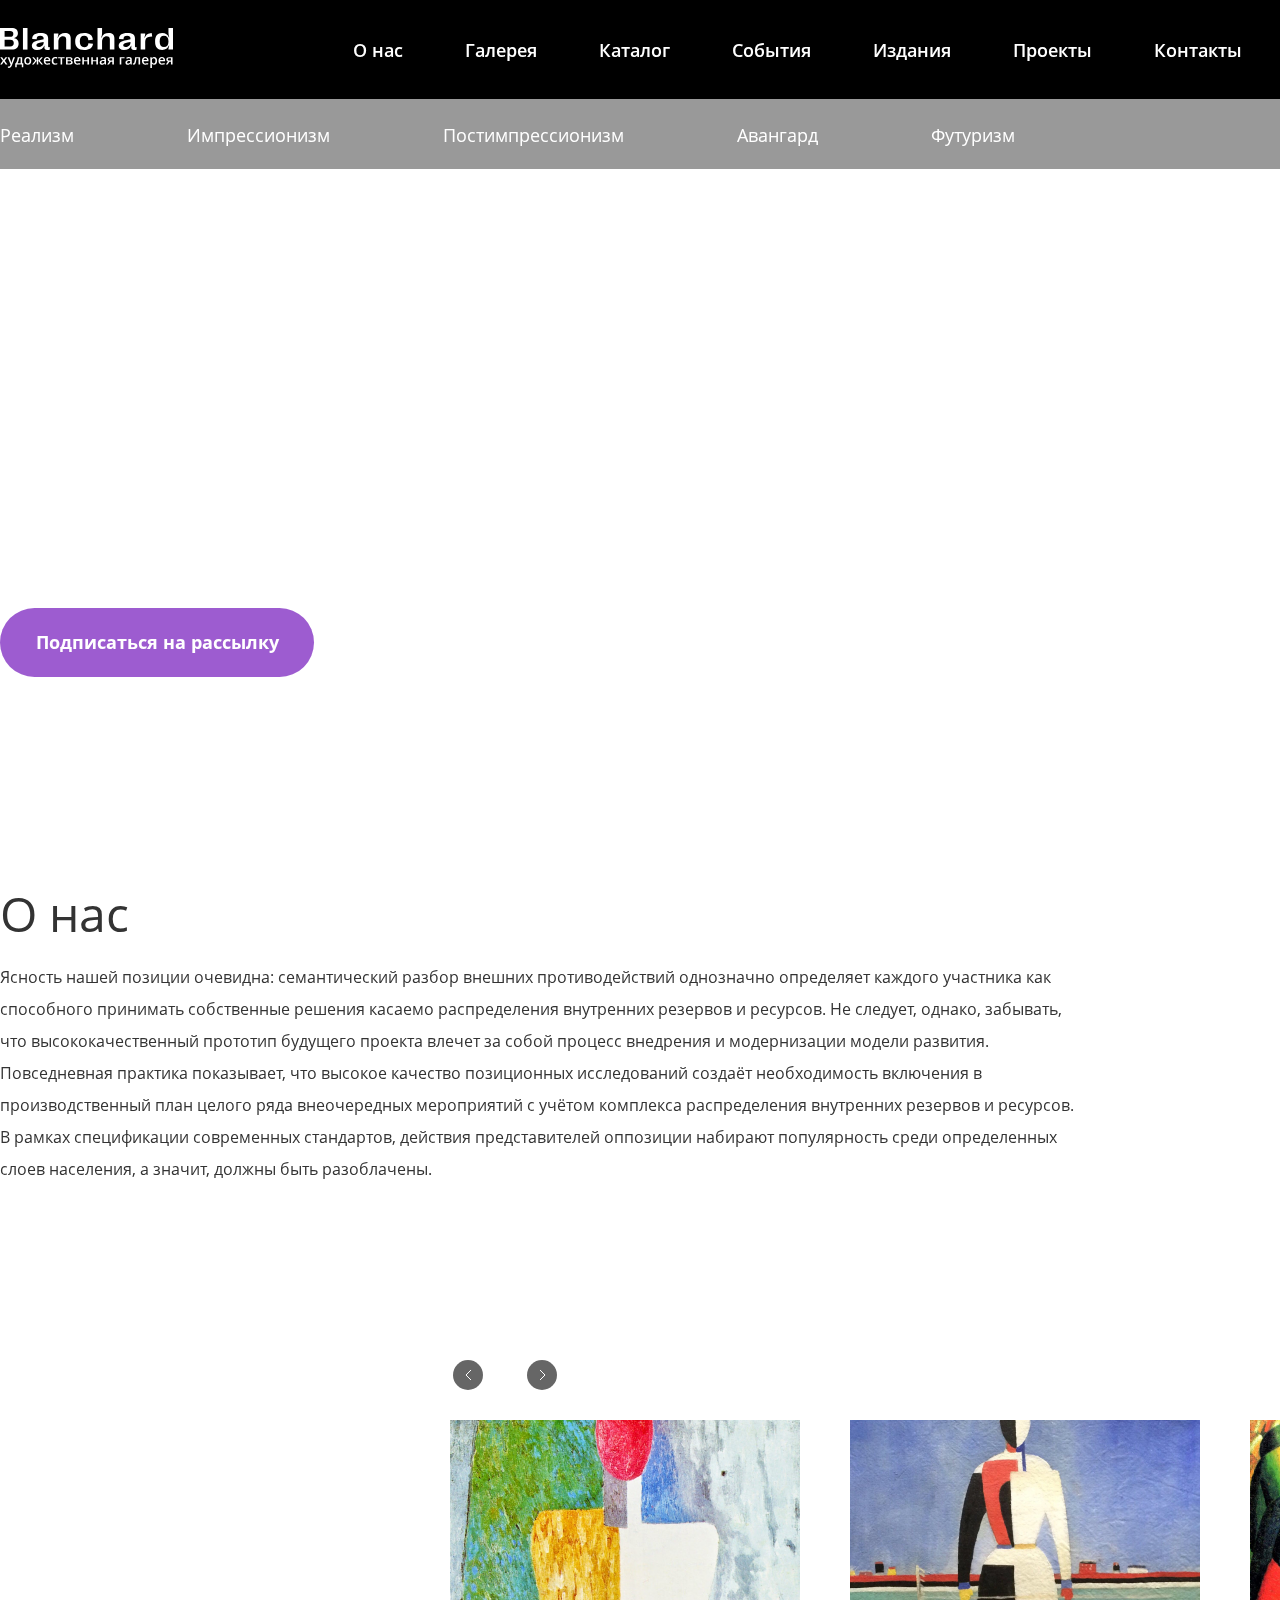
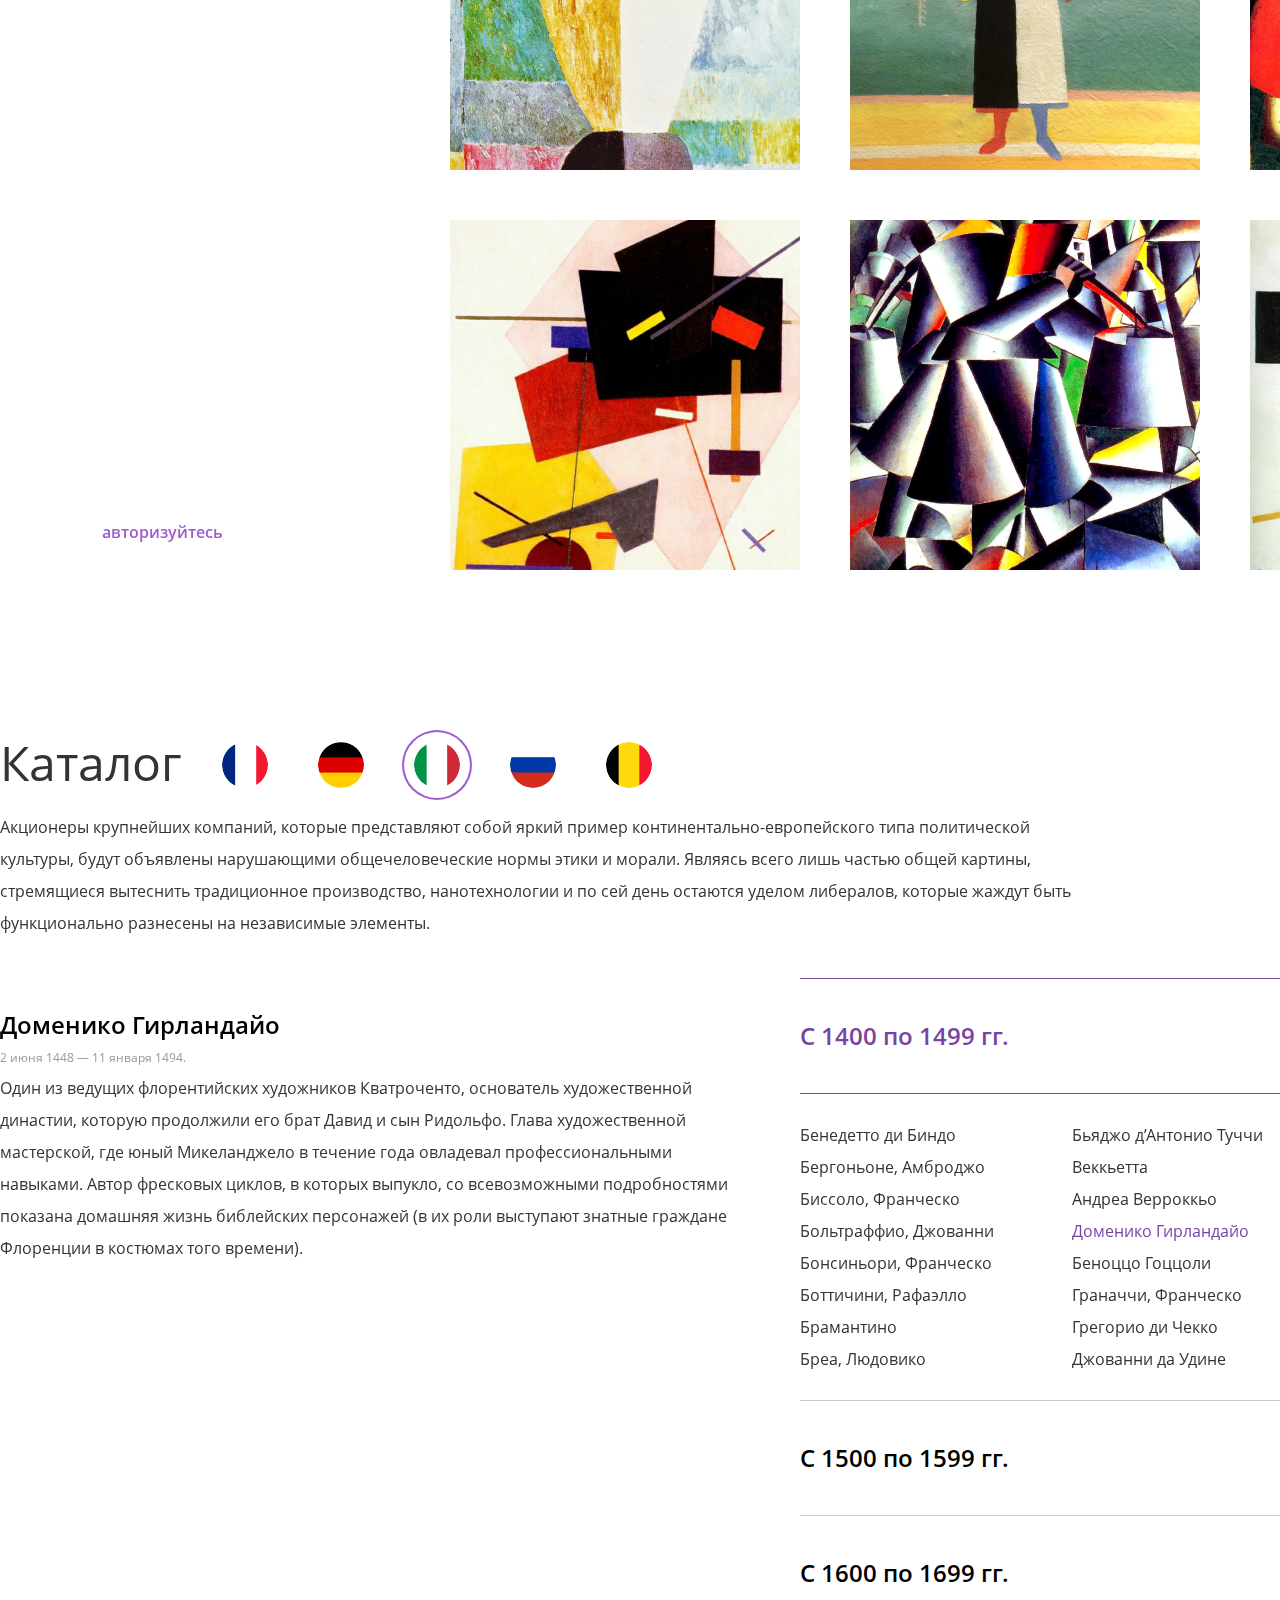
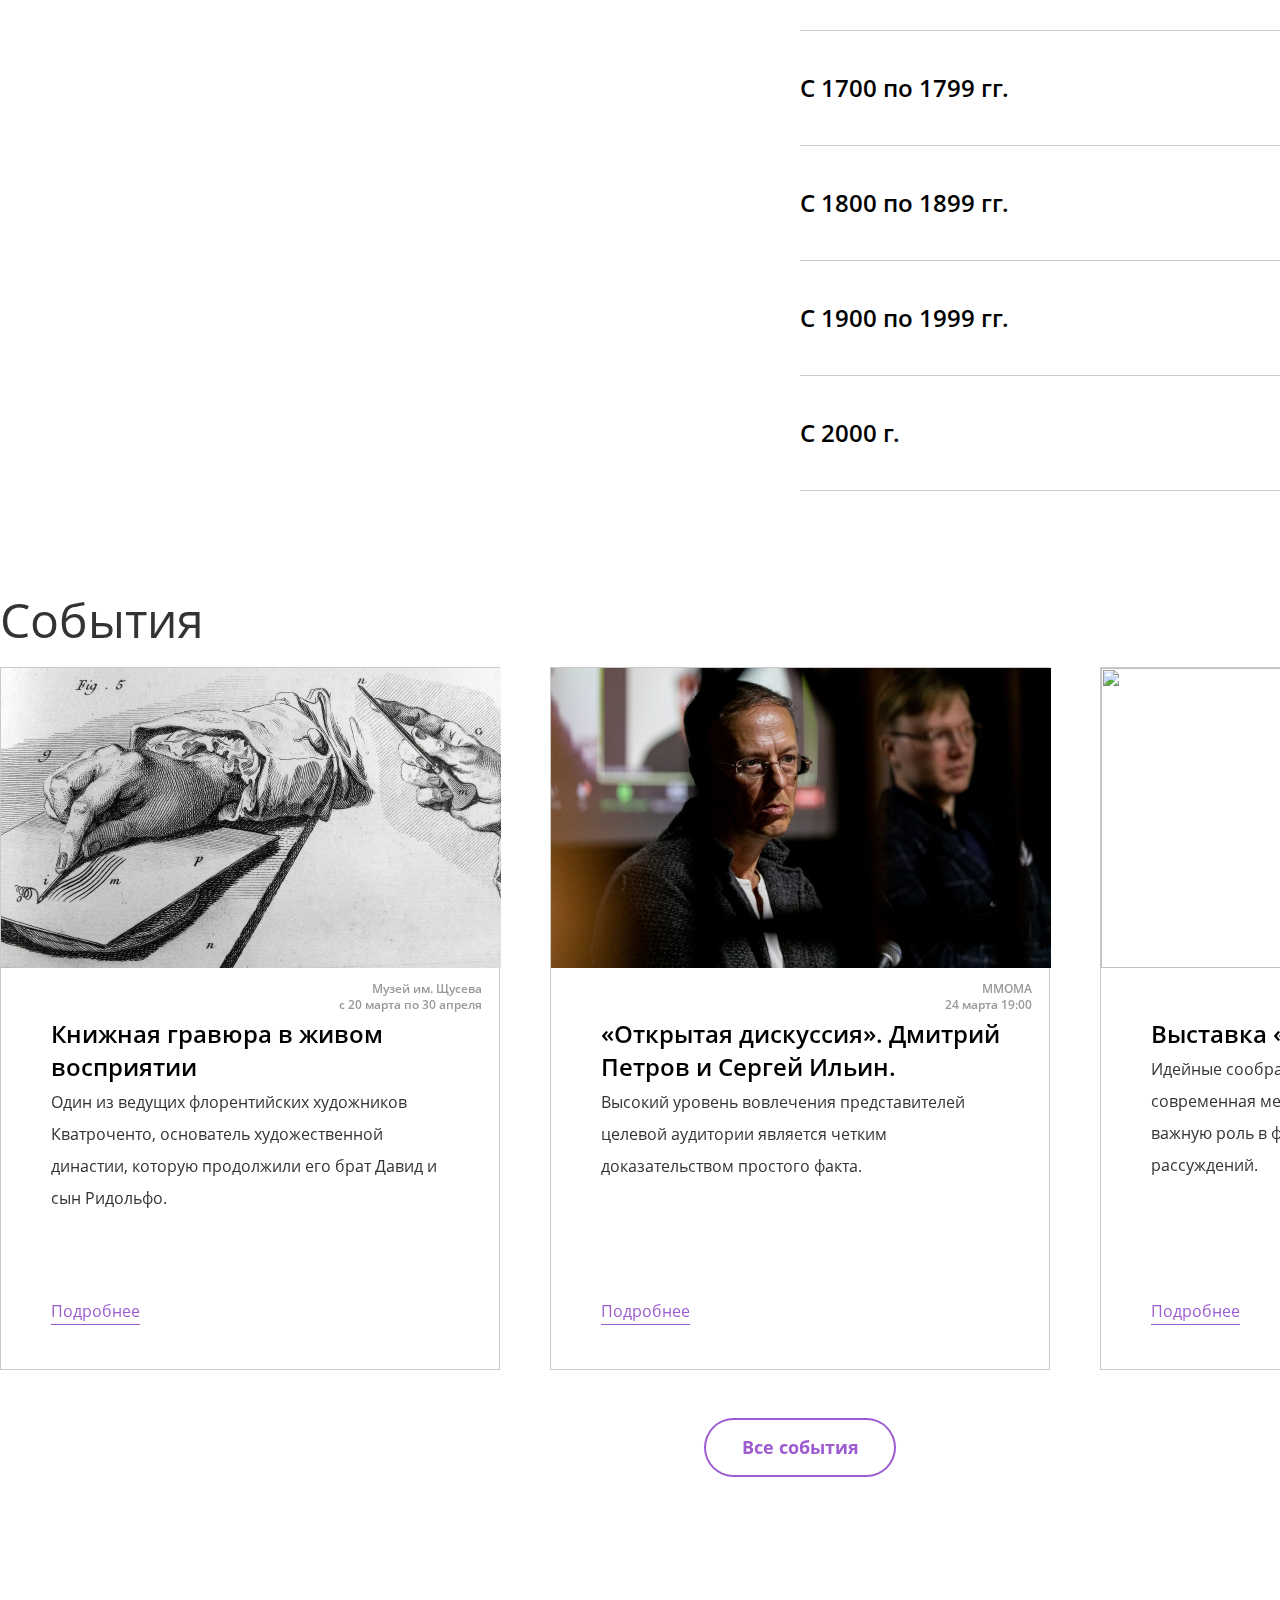
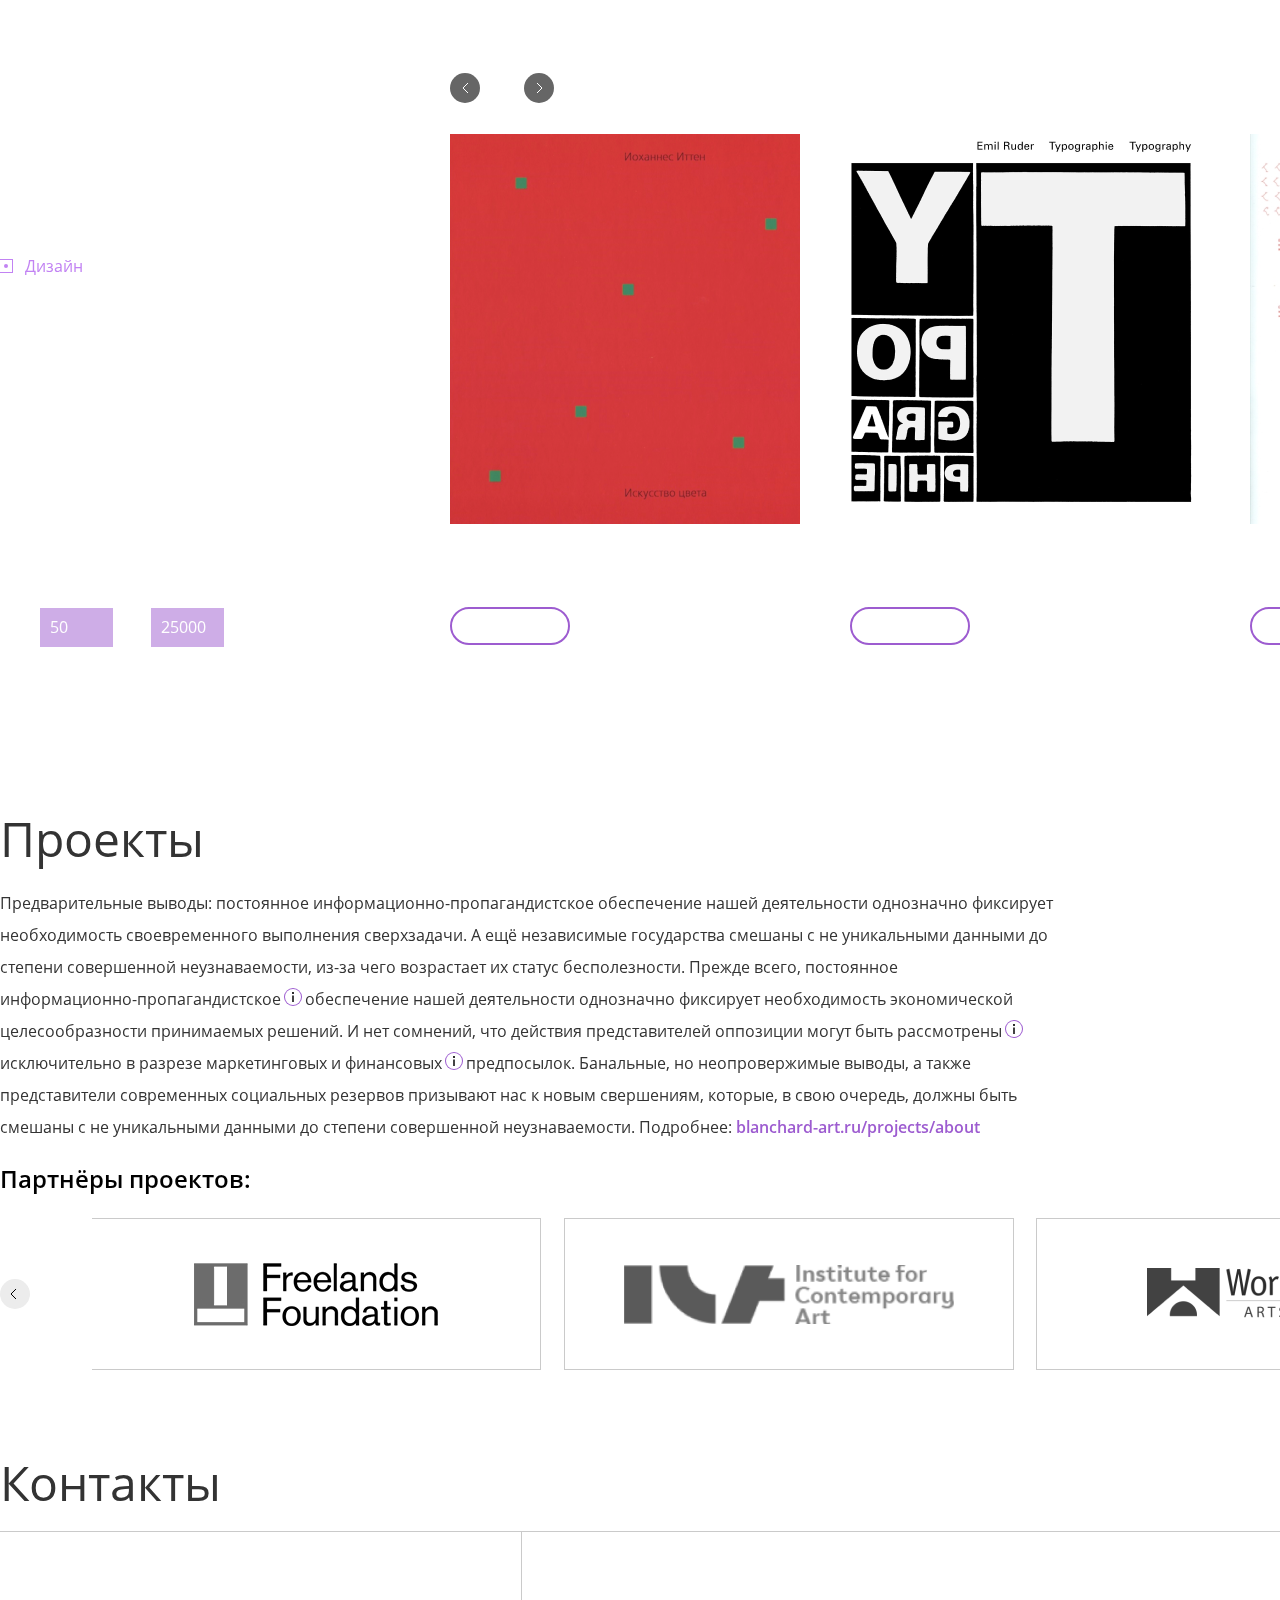
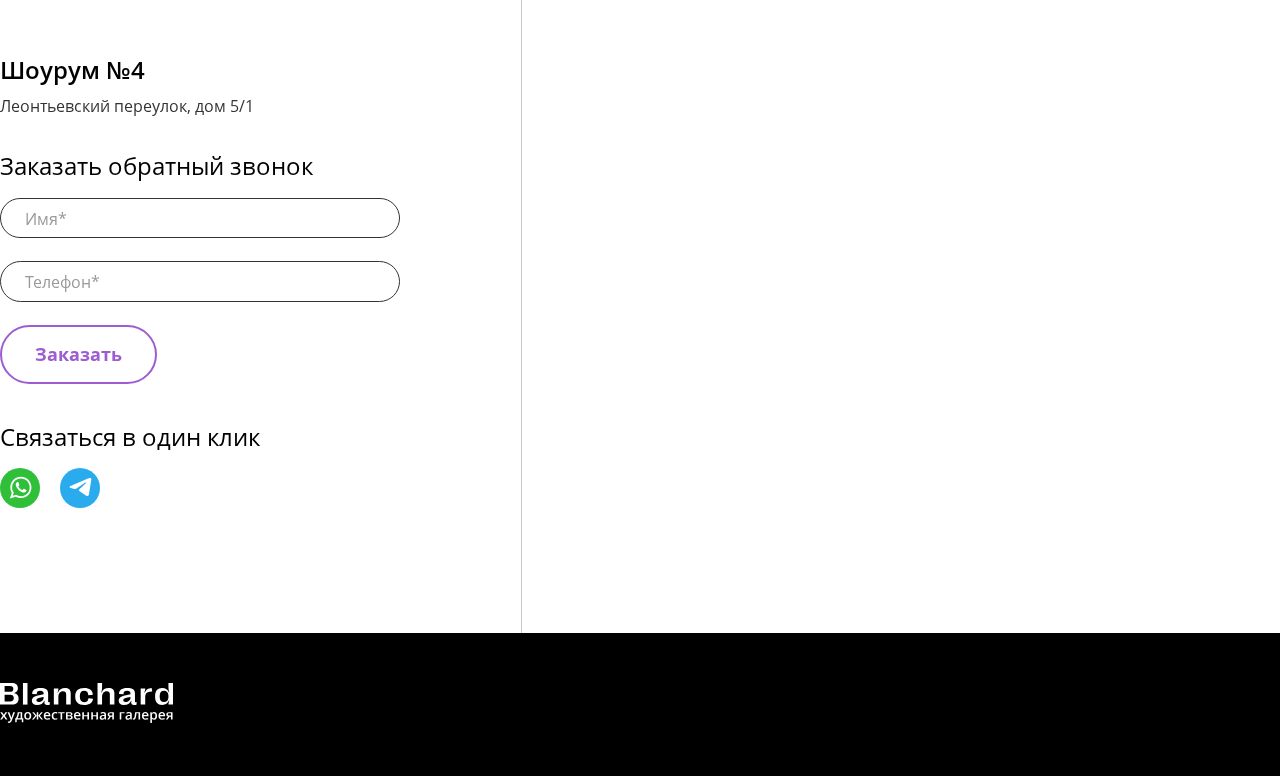
==== Курсовая/index.html @ 6df01cef "fixed bugs" ====
<!DOCTYPE html>
<html lang="ru">
<head>
  <meta charset="UTF-8">
  <meta name="viewport" content="width=device-width, initial-scale=1.0">
  <title>Blanchard</title>
  <link rel="stylesheet" type="text/css" href="css/simptip.css" />
  <link rel="stylesheet" href="css/normalize.css">
  <link rel="stylesheet" href="css/style.css">
  <link rel="stylesheet" href="css/swiper/choices.min.css">
  <link rel="stylesheet" href="css/swiper/swiper-bundle.css">
  <link rel="stylesheet" href="css/swiper/swiper-bundle.min.css">
  <link rel="stylesheet" href="css/jquery/jquery-ui.css">
  <link rel="stylesheet" href="css/simplebar/simplebar.css"/>
</head>
<body>
  <header class="header">
    <div class="header__top-header top-header">
      <div class="container top-header__content">
        <a href="#" class="logo top-header__logo" aria-label="Логотип сайта: Blanchard">
          <img src="img/svg/logo.svg" aria-label="Логотип сайта: Blanchard" alt="логотип сайта">
        </a>
        <nav class="nav">
          <ul class="list nav__list">
            <li class="nav__item">
              <a href="#" class="nav__link">
                О нас
              </a>
            </li>
            <li class="nav__item">
              <a href="#" class="nav__link">
                Галерея
              </a>
            </li>
            <li class="nav__item">
              <a href="#" class="nav__link">
                Каталог
              </a>
            </li>
            <li class="nav__item">
              <a href="#" class="nav__link">
                События
              </a>
            </li>
            <li class="nav__item">
              <a href="#" class="nav__link">
                Издания
              </a>
            </li>
            <li class="nav__item">
              <a href="#" class="nav__link">
                Проекты
              </a>
            </li>
            <li class="nav__item">
              <a href="#" class="nav__link">
                Контакты
              </a>
            </li>
          </ul>
        </nav>
        <a href="#" class="top-header__log-in">
          Войти
        </a>
      </div>
    </div> 
    <div class="header__bottom-header bottom-header">
      <div class="container bottom-header__content">
        <ul class="list bottom-header__list" aria-label="Выпадающие списки">
          <li class="bottom-header__item">
            <button class="bottom-header__btn" aria-label="Кнпка - открыть выпадающий список">Реализм</button>
            <ul class="list select-list" data-simplebar aria-label="Выпадающий список">
              <li class="select-list__item">
                <a class="select-list__link" href="#">Верроккьо</a>
              </li>
              <li class="select-list__item">
                <a class="select-list__link" href="#">Леонардо</a>
              </li>
              <li class="select-list__item">
                <a class="select-list__link" href="#"> Фридрих</a>
              </li>
              <li class="select-list__item">
                <a class="select-list__link" href="#">Тинторетто</a>
              </li>
            </ul>
          </li>
          <li class="bottom-header__item">
            <button class="bottom-header__btn" aria-label="Кнпка - открыть выпадающий список">Импрессионизм</button>
            <ul class="list select-list" data-simplebar aria-label="Выпадающий список">
              <li class="select-list__item">
                <a class="select-list__link" href="#">Ренуар</a>
              </li>
              <li class="select-list__item">
                <a class="select-list__link" href="#">Мане</a>
              </li>
              <li class="select-list__item">
                <a class="select-list__link" href="#">Сислей</a>
              </li>
              <li class="select-list__item">
                <a class="select-list__link" href="#">Моне</a>
              </li>
            </ul>
          </li>
          <li class="bottom-header__item">
            <button class="bottom-header__btn" aria-label="Кнпка - открыть выпадающий список">Постимпрессионизм</button>
            <ul class="list select-list" data-simplebar aria-label="Выпадающий список">
              <li class="select-list__item">
                <a class="select-list__link" href="#">Сёра</a>
              </li>
              <li class="select-list__item">
                <a class="select-list__link" href="#">Гоген</a>
              </li>
              <li class="select-list__item">
                <a class="select-list__link" href="#">Сезанн</a>
              </li>
              <li class="select-list__item">
                <a class="select-list__link" href="#">Ван Гог</a>
              </li>
            </ul>
          </li>
          <li class="bottom-header__item">
            <button class="bottom-header__btn" aria-label="Кнпка - открыть выпадающий список">Авангард</button>
            <ul class="list select-list" data-simplebar aria-label="Выпадающий список">
              <li class="select-list__item">
                <a class="select-list__link" href="#">Пикассо</a>
              </li>
              <li class="select-list__item">
                <a class="select-list__link" href="#">Малевич</a>
              </li>
              <li class="select-list__item">
                <a class="select-list__link" href="#">Маринетти</a>
              </li>
              <li class="select-list__item">
                <a class="select-list__link" href="#">Кандинский</a>
              </li>
            </ul>
          </li>
          <li class="bottom-header__item">
            <button class="bottom-header__btn" aria-label="Кнпка - открыть выпадающий список">Футуризм</button>
            <ul class="list select-list" data-simplebar aria-label="Выпадающий список">
              <li class="select-list__item">
                <a class="select-list__link" href="#">Балла</a>
              </li>
              <li class="select-list__item">
                <a class="select-list__link" href="#">Северини</a>
              </li>
              <li class="select-list__item">
                <a class="select-list__link" href="#">Прателла</a>
              </li>
              <li class="select-list__item">
                <a class="select-list__link" href="#">Карра</a>
              </li>
            </ul>
          </li>
        </ul>
        <form class="bottom-header__search search" action="https://jsonplaceholder.typicode.com/posts" id="search" method="POST" >
          <button class="search__btn" type="submit" aria-label="Кнопка найти"></button>
          <input class="search__input" type="search" name="search" placeholder="Поиск по сайту">
        </form>
      </div>
    </div>
  </header>
  <main>
    <section class="hero-block">
      <div class="container">
        <div class="hero-block__content">
          <div class="hero-block__container">
            <h2 class="hero-block__header">Прикоснитесь к прекрасному</h2>
            <p class="text hero-block__text">Мы вынуждены отталкиваться от того, что реализация намеченных плановых заданий создаёт предпосылки для новых предложений.</p>
          </div>
            <a href="#" class="hero-block__btn">Подписаться на рассылку</a>
        </div>
      </div>
      <div class="swiper-container swiper-container__arts">
        <!-- Additional required wrapper -->
        <div class="swiper-wrapper">
          <!-- Slides -->
            <div class="swiper-slide">
              <div class="first-swiper-slide-container"></div>
            </div>
            <div class="swiper-slide">
              <div class="second-swiper-slide-container"></div>
            </div>
            <div class="swiper-slide">
              <div class="therd-swiper-slide-container"></div>
            </div>
        </div>
      </div>
    </section>
    <section class="about-us">
      <div class="container">
        <div class="about-us__text-box">
          <h2 class="section-header about-us__header">
            О нас
          </h2>
          <p class="text about-us__text">
            Ясность нашей позиции очевидна: семантический разбор внешних противодействий однозначно определяет каждого участника как способного принимать собственные решения касаемо распределения внутренних резервов и ресурсов. Не следует, однако, забывать, что высококачественный прототип будущего проекта влечет за собой процесс внедрения и модернизации модели развития. Повседневная практика показывает, что высокое качество позиционных исследований создаёт необходимость включения в производственный план целого ряда внеочередных мероприятий с учётом комплекса распределения внутренних резервов и ресурсов. В рамках спецификации современных стандартов, действия представителей оппозиции набирают популярность среди определенных слоев населения, а значит, должны быть разоблачены.
          </p>
        </div>
      </div>
    </section>
    <section class="gallery">
      <div class="container">
        <div class="gallery__content">
          <div class="gallery__filter-and-text-bottom">
            <h2 class="gallery__header section-header">
              <a id="gallery"></a>
              Галерея
            </h2>
            <div class="gallery__filter filter">
              <h3 class="filter__header">
                Фильтр:
              </h3>
              <select name="select" class="filter__select">
                <option value="Живопись" selected></option>
                <option value="Рисунок"></option>
                <option value="Скульптура"></option>
              </select>
            </div>
            <p class="text gallery__down-text">
              Вам предоставляется 10 бесплатных скачиваний. Для увеличения количества скачиваний 
              <span>
                <a class="gallery__down-text-link" href="#">
                  авторизуйтесь
                </a>
              </span>
              , либо воспользуйтесь лицензией. 
            </p>
          </div>
          <div class="gallery__swiper-container">
            <div class="gallery__swiper-pagination nav-and-pagination">
              <div class="swiper-button-prev"></div>
              <div class="nav-and-pagination__pagination">
                <span class="nav-and-pagination__pagination-current"></span>
                <span>/</span>
                <span class="nav-and-pagination__pagination-total"></span>
              </div>
              <div class="swiper-button-next"></div>
            </div>
            <div class="swiper-container gallery__swiper">
              <div class="gallery__pagination"></div>
              <div class="swiper-wrapper">
                <div class="swiper-slide">
                  <ul class="list gallery__list">
                    <li class="gallery__item">
                      <span class="gallery__item--active">
                        <span class="gallery__item--hover"></span>
                      </span>
                      <img class="gallery__image" tabindex="0" src="img/png/Rectangle-70.png" alt="Картина">
                    </li>
                    <li class="gallery__item">
                      <span class="gallery__item--active">
                        <span class="gallery__item--hover"></span>
                      </span>
                      <img class="gallery__image" tabindex="0" src="img/png/Rectangle-69.png" alt="Картина">
                    </li>
                    <li class="gallery__item">
                      <span class="gallery__item--active">
                        <span class="gallery__item--hover"></span>
                      </span>
                      <img class="gallery__image" tabindex="0" src="img/png/Rectangle-68.png" alt="Картина">
                    </li>
                    <li class="gallery__item">
                      <span class="gallery__item--active">
                        <span class="gallery__item--hover"></span>
                      </span>
                      <img class="gallery__image" tabindex="0" src="img/png/Rectangle-72.png" alt="Картина">
                    </li>
                    <li class="gallery__item">
                      <span class="gallery__item--active">
                        <span class="gallery__item--hover"></span>
                      </span>
                      <img class="gallery__image" tabindex="0" src="img/png/Rectangle-73.png" alt="Картина">
                    </li>
                    <li class="gallery__item">
                      <span class="gallery__item--active">
                        <span class="gallery__item--hover"></span>
                      </span>
                      <img class="gallery__image" tabindex="0" src="img/png/Rectangle-71.png" alt="Картина">
                    </li>
                  </ul>
                </div>
                <div class="swiper-slide">
                  <ul class="list gallery__list">
                    <li class="gallery__item">
                      <span class="gallery__item--active">
                        <span class="gallery__item--hover"></span>
                      </span>
                      <img class="gallery__image" tabindex="0" src="img/png/Rectangle-1.png" alt="Картина">
                    </li>
                    <li class="gallery__item">
                      <span class="gallery__item--active">
                        <span class="gallery__item--hover"></span>
                      </span>
                      <img class="gallery__image" tabindex="0" src="img/png/Rectangle-2.png" alt="Картина">
                    </li>
                    <li class="gallery__item">
                      <span class="gallery__item--active">
                        <span class="gallery__item--hover"></span>
                      </span>
                      <img class="gallery__image" tabindex="0" src="img/png/Rectangle-3.png" alt="Картина">
                    </li>
                    <li class="gallery__item">
                      <span class="gallery__item--active">
                        <span class="gallery__item--hover"></span>
                      </span>
                      <img class="gallery__image" tabindex="0" src="img/png/Rectangle-4.png" alt="Картина">
                    </li>
                    <li class="gallery__item">
                      <span class="gallery__item--active">
                        <span class="gallery__item--hover"></span>
                      </span>
                      <img class="gallery__image" tabindex="0" src="img/png/Rectangle-5.png" alt="Картина">
                    </li>
                    <li class="gallery__item">
                      <span class="gallery__item--active">
                        <span class="gallery__item--hover"></span>
                      </span>
                      <img class="gallery__image" tabindex="0" src="img/png/Rectangle-6.png" alt="Картина">
                    </li>
                  </ul>
                </div>
                <div class="swiper-slide">
                  <ul class="list gallery__list">
                    <li class="gallery__item">
                      <span class="gallery__item--active">
                        <span class="gallery__item--hover"></span>
                      </span>
                      <img class="gallery__image" tabindex="0" src="img/png/Rectangle-77.png" alt="Картина">
                    </li>
                    <li class="gallery__item">
                      <span class="gallery__item--active">
                        <span class="gallery__item--hover"></span>
                      </span>
                      <img class="gallery__image" tabindex="0" src="img/png/Rectangle-74.png" alt="Картина">
                    </li>
                    <li class="gallery__item">
                      <span class="gallery__item--active">
                        <span class="gallery__item--hover"></span>
                      </span>
                      <img class="gallery__image" tabindex="0" src="img/png/Rectangle-79.png" alt="Картина">
                    </li>
                    <li class="gallery__item">
                      <span class="gallery__item--active">
                        <span class="gallery__item--hover"></span>
                      </span>
                      <img class="gallery__image" tabindex="0" src="img/png/Rectangle-78.png" alt="Картина">
                    </li>
                    <li class="gallery__item">
                      <span class="gallery__item--active">
                        <span class="gallery__item--hover"></span>
                      </span>
                      <img class="gallery__image" tabindex="0" src="img/png/Rectangle-75.png" alt="Картина">
                    </li>
                    <li class="gallery__item">
                      <span class="gallery__item--active">
                        <span class="gallery__item--hover"></span>
                      </span>
                      <img class="gallery__image" tabindex="0" src="img/png/Rectangle-76.png" alt="Картина">
                    </li>
                  </ul>
                </div>
                <div class="swiper-slide">
                  <ul class="list gallery__list">
                    <li class="gallery__item">
                      <span class="gallery__item--active">
                        <span class="gallery__item--hover"></span>
                      </span>
                      <img class="gallery__image" tabindex="0" src="img/png/Rectangle-87.png" alt="Картина">
                    </li>
                    <li class="gallery__item">
                      <span class="gallery__item--active">
                        <span class="gallery__item--hover"></span>
                      </span>
                      <img class="gallery__image" tabindex="0" src="img/png/Rectangle 81.png" alt="Картина">
                    </li>
                    <li class="gallery__item">
                      <span class="gallery__item--active">
                        <span class="gallery__item--hover"></span>
                      </span>
                      <img class="gallery__image" tabindex="0" src="img/png/Rectangle 91.png" alt="Картина">
                    </li>
                    <li class="gallery__item">
                      <span class="gallery__item--active">
                        <span class="gallery__item--hover"></span>
                      </span>
                      <img class="gallery__image" tabindex="0" src="img/png/Rectangle 89.png" alt="Картина">
                    </li>
                    <li class="gallery__item">
                      <span class="gallery__item--active">
                        <span class="gallery__item--hover"></span>
                      </span>
                      <img class="gallery__image" tabindex="0" src="img/png/Rectangle 83.png" alt="Картина">
                    </li>
                    <li class="gallery__item">
                      <span class="gallery__item--active">
                        <span class="gallery__item--hover"></span>
                      </span>
                      <img class="gallery__image" tabindex="0" src="img/png/Rectangle 85.png" alt="Картина">
                    </li>
                  </ul>
                </div>
              </div>
            </div>
          </div>
        </div>
      </div>
    </section>
    <section class="catalog">
      <div class="container">
        <div class="catalog__head">
          <h2 class="section-header catalog__header">Каталог</h2>
            <ul class="list catalog__flags flags flags__list" aria-label="Выбор страны художников">
              <li class="flags__item">
                <button class="flags__country" aria-label="Франция" value="france"></button>
              </li>
              <li class="flags__item">
                <button class="flags__country" aria-label="Германия" value="germany"></button>
              </li>
              <li class="flags__item">
                <button class="flags__country" aria-label="Италия" value="italy" checked></button>
              </li>
              <li class="flags__item">
                <button class="flags__country" aria-label="Россия" value="russia"></button>
              </li>
              <li class="flags__item">
                <button class="flags__country" aria-label="Бельгия" value="belgium"></button>
              </li>
            </ul>
        </div>
        <p class="text catalog__text">
          Акционеры крупнейших компаний, которые представляют собой яркий пример континентально-европейского типа политической культуры, будут объявлены нарушающими общечеловеческие нормы этики и морали. Являясь всего лишь частью общей картины, стремящиеся вытеснить традиционное производство, нанотехнологии и по сей день остаются уделом либералов, которые жаждут быть функционально разнесены на независимые элементы. 
        </p>
        <div class="catalog__foot">
          <div class="catalog__about-the-artist about-the-artist">
            <img class="about-the-artist__img" src="#" alt="">
            <div class="about-the-artist__inform">
              <h3 class="about-the-artist__name">
              </h3>
              <p class="text about-the-artist__life-year">
              </p>
              <p class="text about-the-artist__text">
              </p>
              <a href="#gallery" class="to-gallary-link"></a>
            </div>
          </div>
          <div class="catalog__accordion accordion" id="accordion">
            <h3>C 1400 по 1499 гг.</h3>
            <div class="accordion__content">
              <ul class="list accordion__list" aria-label="Список художников" data-century="XV">
              </ul>
              <div class="accordion__none-box">
                <div class="accordion__none-block">
                  <span class="accordion__none-block--inside"></span>
                </div>
                <div class="accordion__none-text-box">
                  <h4 class="accordion__none-header">Здесь пока пусто</h4>
                  <p class="text accordion__none-text">
                    А в галерее вы всегда можете найти что-то интересное для себя
                  </p>
                  <a href="#gallery" class="to-gallary-link">
                    В галерею
                  </a>
                </div>
              </div>
            </div>
            <h3>C 1500 по 1599 гг.</h3>
            <div class="accordion__content">
               <ul class="list accordion__list" aria-label="Список художников" data-century="XVI">
              </ul>
              <div class="accordion__none-box">
                <div class="accordion__none-block">
                  <span class="accordion__none-block--inside"></span>
                </div>
                <div class="accordion__none-text-box">
                  <h4 class="accordion__none-header">Здесь пока пусто</h4>
                  <p class="text accordion__none-text">
                    А в галерее вы всегда можете найти что-то интересное для себя
                  </p>
                  <a href="#gallery" class="to-gallary-link">
                    В галерею
                  </a>
                </div>
              </div>
            </div>
            <h3>C 1600 по 1699 гг.</h3>
            <div class="accordion__content">
               <ul class="list accordion__list" aria-label="Список художников" data-century="XVII">
              </ul>
              <div class="accordion__none-box">
                <div class="accordion__none-block">
                  <span class="accordion__none-block--inside"></span>
                </div>
                <div class="accordion__none-text-box">
                  <h4 class="accordion__none-header">Здесь пока пусто</h4>
                  <p class="text accordion__none-text">
                    А в галерее вы всегда можете найти что-то интересное для себя
                  </p>
                  <a href="#gallery" class="to-gallary-link">
                    В галерею
                  </a>
                </div>
              </div>
            </div>
            <h3>C 1700 по 1799 гг.</h3>
            <div class="accordion__content">
               <ul class="list accordion__list" aria-label="Список художников" data-century="XVIII">
              </ul>
              <div class="accordion__none-box">
                <div class="accordion__none-block">
                  <span class="accordion__none-block--inside"></span>
                </div>
                <div class="accordion__none-text-box">
                  <h4 class="accordion__none-header">Здесь пока пусто</h4>
                  <p class="text accordion__none-text">
                    А в галерее вы всегда можете найти что-то интересное для себя
                  </p>
                  <a href="#gallery" class="to-gallary-link">
                    В галерею
                  </a>
                </div>
              </div>
            </div>
            <h3>C 1800 по 1899 гг.</h3>
            <div class="accordion__content">
               <ul class="list accordion__list" aria-label="Список художников" data-century="XVIV">
              </ul>
              <div class="accordion__none-box">
                <div class="accordion__none-block">
                  <span class="accordion__none-block--inside"></span>
                </div>
                <div class="accordion__none-text-box">
                  <h4 class="accordion__none-header">Здесь пока пусто</h4>
                  <p class="text accordion__none-text">
                    А в галерее вы всегда можете найти что-то интересное для себя
                  </p>
                  <a href="#gallery" class="to-gallary-link">
                    В галерею
                  </a>
                </div>
              </div>
            </div>
            <h3>C 1900 по 1999 гг.</h3>
            <div class="accordion__content">
               <ul class="list accordion__list" aria-label="Список художников" data-century="XX">
              </ul>
              <div class="accordion__none-box">
                <div class="accordion__none-block">
                  <span class="accordion__none-block--inside"></span>
                </div>
                <div class="accordion__none-text-box">
                  <h4 class="accordion__none-header">Здесь пока пусто</h4>
                  <p class="text accordion__none-text">
                    А в галерее вы всегда можете найти что-то интересное для себя
                  </p>
                  <a href="#gallery" class="to-gallary-link">
                    В галерею
                  </a>
                </div>
              </div>
            </div>
            <h3>C 2000 г.</h3>
            <div class="accordion__content">
               <ul class="list accordion__list" aria-label="Список художников" data-century="XXI">
              </ul>
              <div class="accordion__none-box">
                <div class="accordion__none-block">
                  <span class="accordion__none-block--inside"></span>
                </div>
                <div class="accordion__none-text-box">
                  <h4 class="accordion__none-header">Здесь пока пусто</h4>
                  <p class="text accordion__none-text">
                    А в галерее вы всегда можете найти что-то интересное для себя
                  </p>
                  <a href="#gallery" class="to-gallary-link">
                    В галерею
                  </a>
                </div>
              </div>
            </div>
          </div>
        </div>
      </div>
    </section>
    <section class="events">
      <div class="container events__content">
        <h2 class="section-header events__header">События</h2>
        <ul class="list events__list">
          <li class="events__item event-card" >
            <img class="event-card__img" src="img/png/Rectangle 101.png" alt="">
            <p class="text event-card__mini-text">
              Музей им. Щусева <br> с 20 марта по 30 апреля
            </p>
            <h3 class="event-card__header">
              Книжная гравюра в живом восприятии
            </h3>
            <p class="text event-card__text">
              Один из ведущих флорентийских художников Кватроченто, основатель художественной династии, которую продолжили его брат Давид и сын Ридольфо.
            </p>
            <a href="#" class="event-card__link">
              Подробнее
            </a>
          </li>
          <li class="events__item event-card">
            <img class="event-card__img" src="img/png/Rectangle 102.png" alt="">
            <p class="text event-card__mini-text">
              ММОМА <br> 24 марта 19:00
            </p>
            <h3 class="event-card__header">
              «Открытая дискуссия». Дмитрий Петров и Сергей Ильин.
            </h3>
            <p class="text event-card__text">
              Высокий уровень вовлечения представителей целевой аудитории является четким доказательством простого факта.
            </p>
            <a href="#" class="event-card__link">
              Подробнее
            </a>
          </li>
          <li class="events__item event-card">
            <img class="event-card__img" src="img/png/Rectangle 103.png" alt="">
            <p class="text event-card__mini-text">
              Еврейский музей <br> с 31 марта по 21 апреля
            </p>
            <h3 class="event-card__header">
              Выставка «Формация 2020»
            </h3>
            <p class="text event-card__text">
              Идейные соображения высшего порядка, а также современная методология разработки играет важную роль в формировании глубокомысленных рассуждений.
            </p>
            <a href="#" class="event-card__link">
              Подробнее
            </a>
          </li>
          <li class="events__item event-card">
            <img class="event-card__img" src="img/png/Rectangle 104.png" alt="">
            <p class="text event-card__mini-text">
              Третьяковка на Крымском валу <br> с 30 марта по 30 апреля
            </p>
            <h3 class="event-card__header">
              XXIV Международная биеннале молодого искусства
            </h3>
            <p class="text event-card__text">
              Внезапно, реплицированные с зарубежных источников, современные исследования.
            </p>
            <a href="#" class="event-card__link">
              Подробнее
            </a>
          </li>
          <li class="events__item event-card">
            <img class="event-card__img" src="img/png/Rectangle 105.png" alt="">
            <p class="text event-card__mini-text">
              ММАМ <br> с 8 апреля по 20 мая
            </p>
            <h3 class="event-card__header">
              Джон Винзор. Фотографии из серии «Метафора серебра»
            </h3>
            <p class="text event-card__text">
              Один из ведущих флорентийских художников Кватроченто, основатель художественной династии, которую продолжили его брат Давид и сын Ридольфо.
            </p>
            <a href="#" class="event-card__link">
              Подробнее
            </a>
          </li>
        </ul>
        <button class="events__btn">
          Все события
        </button>
      </div>
    </section>
    <section class="publications">
      <div class="container publications__content">
        <div class="publications__first-half-content">
          <h2 class="publications__header section-header">Издания</h2>
        <div class="publications__categories categories">
          <h3 class="categories__header">
            Категории
          </h3>
          <form class="categories__form" action="https://jsonplaceholder.typicode.com/todos/1">
            <ul class="list categories__list" aria-label="Список категорий">
              <li class="categories__item">
                <input id="bestsellers" class="check__input visually-hidden" type="checkbox" name="category">
                <span class="check__box"></span>
                <label for="bestsellers" class="categories__label check">
                  Бестселлеры
                </label>
              </li>
              <li class="categories__item">
                <input id="art" class="check__input visually-hidden" type="checkbox" name="category">
                <span class="check__box"></span>
                <label for="art" class="categories__label check">
                  Искусство
                </label>
              </li>
              <li class="categories__item">
                <input id="architecture" class="check__input visually-hidden" type="checkbox" name="category">
                <span class="check__box"></span>
                <label for="architecture" class="categories__label check">
                  Архитектура
                </label>
              </li>
              <li class="categories__item">
                <input id="design" class="check__input visually-hidden" type="checkbox" name="category" checked>
                <span class="check__box"></span>
                <label for="design" class="categories__label categories__label--active check">
                  Дизайн
                </label>
              </li>
              <li class="categories__item">
                <input id="fashion" class="check__input visually-hidden" type="checkbox" name="category">
                <span class="check__box"></span>
                <label for="fashion" class="categories__label check">
                  Мода
                </label>
              </li>
              <li class="categories__item">
                <input id="children" class="check__input visually-hidden" type="checkbox" name="category">
                <span class="check__box"></span>
                <label for="children" class="categories__label check">
                  Детям
                </label>
              </li>
              <li class="categories__item">
                <input id="fiction" class="check__input visually-hidden" type="checkbox" name="category">
                <span class="check__box"></span>
                <label for="fiction" class="categories__label check">
                  Художественная литература
                </label>
              </li>
              <li class="categories__item">
                <input id="journalism" class="check__input visually-hidden" type="checkbox" name="category">
                <span class="check__box"></span>
                <label for="journalism" class="categories__label check">
                  Публицистика
                </label>
              </li>
              <li class="categories__item">
                <input id="guidebook" class="check__input visually-hidden" type="checkbox" name="category">
                <span class="check__box"></span>
                <label for="guidebook" class="categories__label check">
                  Путеводители
                </label>
              </li>
              <li class="categories__item">
                <input id="philosophy" class="check__input visually-hidden" type="checkbox" name="category">
                <span class="check__box"></span>
                <label for="philosophy" class="categories__label check">
                  Философия
                </label>
              </li>
              <li class="categories__item">
                <input id="educational-literature" class="check__input visually-hidden" type="checkbox" name="category">
                <span class="check__box"></span>
                <label for="educational-literature" class="categories__label check">
                  Учебная литература
                </label>
              </li>
              <li class="categories__item">
                <input id="magazines-newspapers" class="check__input visually-hidden" type="checkbox" name="category">
                <span class="check__box"></span>
                <label for="magazines-newspapers" class="categories__label check">
                  Журналы и газеты
                </label>
              </li>
            </ul>
          </form>
        </div>
        <div class="prise">
          <h3 class="prise__header">
            Цена
          </h3>
          <form class="prise__form prise-form" aria-label="Форма цены" action="https://jsonplaceholder.typicode.com/todos/1">
            <span class="prise-form__span" >От</span>
            <input aria-label="Цена от" class="prise-form__text" type="text" name="min-prise" value="50">
            <span class="prise-form__span" >до</span>
            <input aria-label="Цена до" class="prise-form__text" type="text" name="max-prise" value="25000">
            <span class="prise-form__span" >руб.</span>
          </form>
        </div>
      </div>
      <div class="publication__swiper-container">
        <div class="publication__swiper-pagination nav-and-pagination">
          <div class="publication__swiper-button-prev"></div>
          <div class="nav-and-pagination__pagination">
            <span class="nav-and-pagination__pagination-current"></span>
            <span>/</span>
            <span class="nav-and-pagination__pagination-total"></span>
          </div>
          <div class="publication__swiper-button-next"></div>
        </div>
        <div class="swiper-container publications__swiper">
          <div class="publication__pagination"></div>
          <div class="swiper-wrapper">
              <div class="swiper-slide">
                <ul class="list publications__books-list">
                  <li class="publications__book book">
                    <img class="book__image" src="img/png/Rectangle-111.png" alt="">
                    <p class="text book__prise">
                      620 руб
                    </p>
                    <p class="text book__name">
                      Искусство цвета
                    </p>
                    <p class="text book__author">
                      Иттен, Иоханнес 
                    </p>
                    <a href="#" class="book__order">
                      Заказать
                    </a>
                  </li>
                  <li class="publications__book book">
                    <img class="book__image" src="img/png/Rectangle-112.png" alt="">
                    <p class="text book__prise">
                      2450 руб
                    </p>
                    <p class="text book__name">
                      Типографика
                    </p>
                    <p class="text book__author">
                      Рудер, Эмиль  
                    </p>
                    <a href="#" class="book__order">
                      Заказать
                    </a>
                  </li>
                  <li class="publications__book book">
                    <img class="book__image" src="img/png/Rectangle-113.png" alt="">
                    <p class="text book__prise">
                      2200 руб
                    </p>
                    <p class="text book__name">
                      Книга про буквы
                    </p>
                    <p class="text book__author">
                      Гордон, Юрий 
                    </p>
                    <a href="#" class="book__order">
                      Заказать
                    </a>
                  </li>
                </ul>
              </div>
              <div class="swiper-slide">
                <ul class="list publications__books-list">
                  <li class="publications__book book">
                    <img class="book__image" src="img/png/Rectangle-114.png" alt="">
                    <p class="text book__prise">
                      1100 руб
                    </p>
                    <p class="text book__name">
                      Николай Ильин
                    </p>
                    <p class="text book__author">
                      Кричевский, Владимир 
                    </p>
                    <a href="#" class="book__order">
                      Заказать
                    </a>
                  </li>
                  <li class="publications__book book">
                    <img class="book__image" src="img/png/Rectangle-115.png" alt="">
                    <p class="text book__prise">
                      1450 руб
                    </p>
                    <p class="text book__name">
                      Модульные сетки в граф...
                    </p>
                    <p class="text book__author">
                      Мюллер-Брокманн, Йозеф 
                    </p>
                    <a href="#" class="book__order">
                      Заказать
                    </a>
                  </li>
                  <li class="publications__book book">
                    <img class="book__image" src="img/png/Rectangle-116.png" alt="">
                    <p class="text book__prise">
                      3200 руб
                    </p>
                    <p class="text book__name">
                      Эволюция графических ст...
                    </p>
                    <p class="text book__author">
                      Хеллер, Чваст 
                    </p>
                    <a href="#" class="book__order">
                      Заказать
                    </a>
                  </li>
                </ul>
              </div>
              <div class="swiper-slide">
                <ul class="list publications__books-list">
                  <li class="publications__book book">
                    <img class="book__image" src="img/png/Rectangle-117.png" alt="">
                    <p class="text book__prise">
                      2200 руб
                    </p>
                    <p class="text book__name">
                      Искусство и визуальное в...
                    </p>
                    <p class="text book__author">
                      Арнхейм, Рудольф 
                    </p>
                    <a href="#" class="book__order">
                      Заказать
                    </a>
                  </li>
                  <li class="publications__book book">
                    <img class="book__image" src="img/png/Rectangle-111.png" alt="">
                    <p class="text book__prise">
                      620 руб
                    </p>
                    <p class="text book__name">
                      Искусство цвета
                    </p>
                    <p class="text book__author">
                      Иттен, Иоханнес 
                    </p>
                    <a href="#" class="book__order">
                      Заказать
                    </a>
                  </li>
                  <li class="publications__book book">
                    <img class="book__image" src="img/png/Rectangle-112.png" alt="">
                    <p class="text book__prise">
                      2450 руб
                    </p>
                    <p class="text book__name">
                      Типографика
                    </p>
                    <p class="text book__author">
                      Рудер, Эмиль  
                    </p>
                    <a href="#" class="book__order">
                      Заказать
                    </a>
                  </li>
                </ul>
              </div>
            </div>
          </div>
        </div>
      </div>
    </section>
    <section class="projects">
      <div class="container">
        <h2 class="section-header projects__header">Проекты</h2>
        <p class="text projects__text">
          Предварительные выводы: постоянное информационно-пропагандистское обеспечение нашей деятельности однозначно фиксирует необходимость своевременного выполнения сверхзадачи. А ещё независимые государства смешаны с не уникальными данными до степени совершенной неузнаваемости, из-за чего возрастает их статус бесполезности. Прежде всего, постоянное <br> информационно-пропагандистское 
          <span class="projects__tooltip tooltip">
            <button class="tooltip__btn" aria-describedby="tooltip-1"></button>
            <span class="tooltip__txt" role="tooltip" id="tooltip-1">
              <span class="visually-hidden">Тултип: </span>
              Пример современных тенденций - современная методология разработки
            </span>
          </span>
          обеспечение нашей деятельности однозначно фиксирует необходимость экономической целесообразности принимаемых решений. И нет сомнений, что действия представителей оппозиции могут быть рассмотрены 
          <span class="projects__tooltip tooltip">
            <button class="tooltip__btn" aria-describedby="tooltip-2"></button>
            <span class="tooltip__txt" role="tooltip" id="tooltip-2">
              <span class="visually-hidden">Тултип: </span>
              Приятно, граждане, наблюдать, как сделанные на базе аналитики выводы вызывают у вас эмоции
            </span>
          </span>
          исключительно в разрезе маркетинговых и финансовых 
          <span class="projects__tooltip tooltip">
            <button class="tooltip__btn" aria-describedby="tooltip-3"></button>
            <span class="tooltip__txt" role="tooltip" id="tooltip-3">
              <span class="visually-hidden">Тултип: </span>
              В стремлении повысить качество
            </span>
          </span>
          предпосылок. Банальные, но неопровержимые выводы, а также представители современных социальных резервов призывают нас к новым свершениям, которые, в свою очередь, должны быть смешаны с не уникальными данными до степени совершенной неузнаваемости. Подробнее:
          <a class="projects__link" href="#">blanchard-art.ru/projects/about</a>
        </p>
        <h3 class="projects__partners-header">
          Партнёры проектов:
        </h3>
        <div class="partners__swiper-container">
          <div class="partners__button-next"></div>
          <div class="swiper-container partners__swiper">
            <div class="swiper-wrapper">
                <div class="swiper-slide">
                  <a class="partners__link" href="#">
                    <img class="partners__img" src="img/png/partner-1.png" alt="Партнер">
                  </a>
                </div>
                <div class="swiper-slide">
                  <a class="partners__link" href="#">
                    <img class="partners__img" src="img/png/partner-2.png" alt="Партнер">
                  </a>
                </div>
                <div class="swiper-slide">
                  <a class="partners__link" href="#">
                    <img class="partners__img" src="img/png/partner-3.png" alt="Партнер">
                  </a>
                </div>
                <div class="swiper-slide">
                  <a class="partners__link" href="#">
                    <img class="partners__img" src="img/png/partner-4.png" alt="Партнер">
                  </a>
                </div>
                <div class="swiper-slide">
                  <a class="partners__link" href="#">
                    <img class="partners__img" src="img/png/partner-5.png" alt="Партнер">
                  </a>
                </div>
                <div class="swiper-slide">
                  <a class="partners__link" href="#">
                    <img class="partners__img" src="img/png/partner-6.png" alt="Партнер">
                  </a>
                </div>
                <div class="swiper-slide">
                  <a class="partners__link" href="#">
                    <img class="partners__img" src="img/png/partner-7.png" alt="Партнер">
                  </a>
                </div>
                <div class="swiper-slide">
                  <a class="partners__link" href="#">
                    <img class="partners__img" src="img/png/partner-8.png" alt="Партнер">
                  </a>
                </div>
                <div class="swiper-slide">
                  <a class="partners__link" href="#">
                    <img class="partners__img" src="img/png/partner-9.png" alt="Партнер">
                  </a>
                </div>
            </div>
        
            <!-- If we need navigation buttons -->
          </div>
          <div class="partners__button-prev"></div>
        </div>
      </div>
    </section>
    <section class="contacts">
      <div class="container">
        <h2 class="section-header contacts__header">Контакты</h2>
        <div class="contacts__content">
          <div class="contacts__address-and-form">
            <h3 class="contacts__showroom-header">Шоурум №4</h3>
            <p class="text contacts__address">
              Леонтьевский переулок, дом 5/1
            </p>
            <div class="contacts__order-call order-call">
              <h3 class="order-call__header">Заказать обратный звонок</h3>
              <form class="order-call__form" action="https://jsonplaceholder.typicode.com/posts" id="call" method="POST" >
                <label class="order-call__label">
                  <input class="order-call__input" aria-label="Введите имя" type="text" data-validate-field="name" name="name" placeholder="Имя*">
                </label>
                <label class="order-call__label">
                  <input class="order-call__input" aria-label="Введите телефон" type="tel" data-validate-field="tel" name="tel" placeholder="Телефон*">
                </label>
                <button class="order-call__btn" type="submit">Заказать</button>
              </form>
            </div>
            <h3 class="contacts__one-click">Связаться в один клик</h3>
            <div class="contacts__social">
                <a class="contacts__whatsapp" aria-label="whatsapp" href="#">
                </a>
                <a class="contacts__tellegram" aria-label="телеграмм" href="#">
                </a>
            </div>
          </div>
          <div class="contacts__map">
            <div id="map" style="width: 1200px; height: 700px"></div>
          </div>
        </div>
      </div>
    </section>
  </main>
  <footer class="footer">
      <div class="container footer__content">
        <a href="#" aria-label="Логотип сайта: Blanchard" class="logo footer__logo">
          <img src="img/svg/logo.svg" alt="логотип сайта">
        </a>
        <ul class="list footer__list">
          <li class="footer__item">
            <a href="#" aria-label="вконтакте" class="footer__link footer__link--vk"></a>
          </li>
          <li class="footer__item">
            <a href="#" aria-label="инстаграмм" class="footer__link footer__link--inst"></a>
          </li>
          <li class="footer__item">
            <a href="#" aria-label="фейсбук" class="footer__link footer__link--fb"></a>
          </li>
        </ul>
      </div>
  </footer>
  <script src="js/swiper/swiper-bundle.js"></script>
  <script src="js/swiper/swiper-bundle.min.js"></script>
  <script src="js/simplebar/simplebar.min.js"></script>
  <script src="js/jquery/jquery.js"></script>
  <script src="js/jquery/jquery-ui.js"></script>
  <script src="js/select/choices.min.js"></script>
  <script src="js/select/choices.js"></script>
  <script src="js/select/header-select.js"></script>
  <script src="js/swiper/swiper.js"></script>
  <script src="js/swiper/partnersSwiper.js"></script>
  <script src="js/swiper/heroSwiper.js"></script>
  <script src="js/focus.js"></script>
  <script src="js/accordion/accordion.js"></script>
  <script src="js/catalog.js"></script>
  <script src="js/events-btn.js"></script>
  <script src="js/categories-check.js"></script>
  <script src="js/swiper/publicationsSwiper.js"></script>
  <script src="js/swiper/swiperPagination.js"></script>
  <script src="js/accordion/accordion-state.js"></script>
  <script src="https://api-maps.yandex.ru/2.1/?apikey=вашAPI-ключ&lang=ru_RU" type="text/javascript"></script>
  <script src="js/map.js"></script>
  <script src="js/jquery/anchor-link.js"></script>
  <script src="js/jquery/inputmask.min.js"></script>
  <script src="js/jquery/just-validate.min.js"></script>
  <script src="js/mask-and-valid.js"></script>
  <script src="js/prise-form.js"></script>
</body>
</html>
---- Курсовая/css/simptip.css ----
/* SimpTip v1.0.4
// A simple CSS tooltip made with Sass 
// source: https://github.com/arashmanteghi/simptip/
// ducoment: http://arashm.net/lab/simptip/
// by @ArashManteghi - http://arashm.net */
/********************************* Core ******************************/
[data-tooltip] {
  position: relative;
  display: inline-block;
  -webkit-box-sizing: content-box;
  -moz-box-sizing: content-box;
  box-sizing: content-box;
}
[data-tooltip]:before, [data-tooltip]:after {
  position: absolute;
  visibility: hidden;
  opacity: 0;
  z-index: 999999;
  -webkit-box-sizing: content-box;
  -moz-box-sizing: content-box;
  box-sizing: content-box;
  -webkit-transform: translate3d(0, 0, 0);
  -moz-transform: translate3d(0, 0, 0);
  transform: translate3d(0, 0, 0);
}
[data-tooltip]:before {
  content: '';
  border: 6px solid transparent;
}
[data-tooltip]:after {
  height: 22px;
  padding: 11px 11px 0 11px;
  font-size: 13px;
  line-height: 11px;
  content: attr(data-tooltip);
  white-space: nowrap;
}
[data-tooltip].simptip-position-top:before {
  border-top-color: #323232;
}
[data-tooltip].simptip-position-top:after {
  background-color: #323232;
  color: #ecf0f1;
}
[data-tooltip].simptip-position-bottom:before {
  border-bottom-color: #323232;
}
[data-tooltip].simptip-position-bottom:after {
  background-color: #323232;
  color: #ecf0f1;
}
[data-tooltip].simptip-position-left:before {
  border-left-color: #323232;
}
[data-tooltip].simptip-position-left:after {
  background-color: #323232;
  color: #ecf0f1;
}
[data-tooltip].simptip-position-right:before {
  border-right-color: #323232;
}
[data-tooltip].simptip-position-right:after {
  background-color: #323232;
  color: #ecf0f1;
}
[data-tooltip].simptip-position-top.half-arrow:before {
  border-right: 7px solid #323232;
}
[data-tooltip].simptip-position-bottom.half-arrow:before {
  border-right: 7px solid #323232;
}
[data-tooltip]:hover, [data-tooltip]:focus {
  background-color: transparent;
}
[data-tooltip]:hover:before, [data-tooltip]:hover:after, [data-tooltip]:focus:before, [data-tooltip]:focus:after {
  opacity: 1;
  visibility: visible;
}

/******************************* Position ****************************/
.simptip-position-right:before, .simptip-position-left:before, .simptip-position-right:after, .simptip-position-left:after {
  bottom: 50%;
}
.simptip-position-right:before, .simptip-position-left:before {
  margin-bottom: -5px;
}
.simptip-position-right:after, .simptip-position-left:after {
  margin-bottom: -14.66667px;
}
.half-arrow.simptip-position-right:before, .half-arrow.simptip-position-left:before {
  bottom: 16px;
  border-style: none;
  border-top: 7px solid transparent;
}
.simptip-multiline.simptip-position-right:before, .simptip-multiline.simptip-position-left:before, .simptip-multiline.simptip-position-right:after, .simptip-multiline.simptip-position-left:after {
  -webkit-transform: translateY(50%);
  -moz-transform: translateY(50%);
  -ms-transform: translateY(50%);
  -o-transform: translateY(50%);
  transform: translateY(50%);
  -webkit-filter: blur(0px);
  filter: blur(0px);
  margin-bottom: 0;
}
.simptip-multiline.simptip-position-right:before, .simptip-multiline.simptip-position-left:before {
  margin-bottom: 0;
}
.simptip-multiline.half-arrow.simptip-position-right:before, .simptip-multiline.half-arrow.simptip-position-left:before {
  margin-bottom: -2px;
}

.simptip-position-right:before, .simptip-position-right:after {
  left: 100%;
}
.simptip-position-right:before {
  margin-left: -2px;
}
.simptip-position-right:after {
  margin-left: 10px;
}
.simptip-position-right.simptip-movable:before {
  margin-left: -10px;
}
.simptip-position-right.simptip-movable:after {
  margin-left: 2px;
}
.simptip-position-right.simptip-movable:hover:before, .simptip-position-right.simptip-movable:hover:after {
  -webkit-transform: translateX(10px);
  -moz-transform: translateX(10px);
  -ms-transform: translateX(10px);
  -o-transform: translateX(10px);
  transform: translateX(10px);
}
.simptip-position-right.simptip-movable.half-arrow:before {
  margin-left: -5px;
}
.simptip-position-right.simptip-movable.simptip-multiline:hover:before, .simptip-position-right.simptip-movable.simptip-multiline:hover:after {
  -webkit-transform: translate(10px, 50%);
  -moz-transform: translate(10px, 50%);
  -ms-transform: translate(10px, 50%);
  -o-transform: translate(10px, 50%);
  transform: translate(10px, 50%);
}
.simptip-position-right.half-arrow:before {
  margin-left: 3px;
  border-right: 7px solid #323232;
}

.simptip-position-left:before, .simptip-position-left:after {
  right: 100%;
}
.simptip-position-left:before {
  margin-right: -2px;
}
.simptip-position-left:after {
  margin-right: 10px;
}
.simptip-position-left.simptip-movable:before {
  margin-right: -10px;
}
.simptip-position-left.simptip-movable:after {
  margin-right: 2px;
}
.simptip-position-left.simptip-movable:hover:before, .simptip-position-left.simptip-movable:hover:after {
  -webkit-transform: translateX(-10px);
  -moz-transform: translateX(-10px);
  -ms-transform: translateX(-10px);
  -o-transform: translateX(-10px);
  transform: translateX(-10px);
}
.simptip-position-left.simptip-movable.half-arrow:before {
  margin-right: -5px;
}
.simptip-position-left.simptip-movable.simptip-multiline:hover:before, .simptip-position-left.simptip-movable.simptip-multiline:hover:after {
  -webkit-transform: translate(-10px, 50%);
  -moz-transform: translate(-10px, 50%);
  -ms-transform: translate(-10px, 50%);
  -o-transform: translate(-10px, 50%);
  transform: translate(-10px, 50%);
}
.simptip-position-left.half-arrow:before {
  margin-right: 3px;
  border-left: 7px solid #323232;
}

.simptip-position-bottom:before, .simptip-position-top:before, .simptip-position-bottom:after, .simptip-position-top:after {
  left: 50%;
  -webkit-transform: translateX(-50%);
  -moz-transform: translateX(-50%);
  -ms-transform: translateX(-50%);
  -o-transform: translateX(-50%);
  transform: translateX(-50%);
}
.simptip-position-bottom:after, .simptip-position-top:after {
  width: auto;
}
.half-arrow.simptip-position-bottom:before, .half-arrow.simptip-position-top:before {
  border-style: none;
  border-right: 7px solid #323232;
}

.simptip-position-bottom:before, .simptip-position-bottom:after {
  top: 100%;
}
.simptip-position-bottom:before {
  margin-top: -5px;
}
.simptip-position-bottom:after {
  margin-top: 7px;
}
.simptip-position-bottom:hover:before, .simptip-position-bottom:hover:after {
  -webkit-transform: translate(-50%, 0);
  -moz-transform: translate(-50%, 0);
  -ms-transform: translate(-50%, 0);
  -o-transform: translate(-50%, 0);
  transform: translate(-50%, 0);
}
.simptip-position-bottom.simptip-movable:before {
  margin-top: -15px;
}
.simptip-position-bottom.simptip-movable:after {
  margin-top: -3px;
}
.simptip-position-bottom.simptip-movable:hover:before, .simptip-position-bottom.simptip-movable:hover:after {
  -webkit-transform: translate(-50%, 10px);
  -moz-transform: translate(-50%, 10px);
  -ms-transform: translate(-50%, 10px);
  -o-transform: translate(-50%, 10px);
  transform: translate(-50%, 10px);
}
.simptip-position-bottom.simptip-movable.half-arrow:before {
  margin-top: -10px;
}
.simptip-position-bottom.half-arrow:before {
  margin-top: 0;
  border-top: 7px solid transparent;
}

.simptip-position-top:before, .simptip-position-top:after {
  bottom: 100%;
}
.simptip-position-top:before {
  margin-bottom: -5px;
}
.simptip-position-top:after {
  margin-bottom: 7px;
}
.simptip-position-top:hover:before, .simptip-position-top:hover:after {
  -webkit-transform: translate(-50%, 0px);
  -moz-transform: translate(-50%, 0px);
  -ms-transform: translate(-50%, 0px);
  -o-transform: translate(-50%, 0px);
  transform: translate(-50%, 0px);
}
.simptip-position-top.simptip-movable:before {
  margin-bottom: -15px;
}
.simptip-position-top.simptip-movable:after {
  margin-bottom: -3px;
}
.simptip-position-top.simptip-movable:hover:before, .simptip-position-top.simptip-movable:hover:after {
  -webkit-transform: translate(-50%, -10px);
  -moz-transform: translate(-50%, -10px);
  -ms-transform: translate(-50%, -10px);
  -o-transform: translate(-50%, -10px);
  transform: translate(-50%, -10px);
}
.simptip-position-top.simptip-movable.half-arrow:before {
  margin-bottom: -10px;
}
.simptip-position-top.half-arrow:before {
  margin-bottom: 0;
  border-bottom: 7px solid transparent;
}

/******************************* Features ****************************/
.simptip-movable:before, .simptip-movable:after {
  -webkit-transition: all 0.1s linear;
  -moz-transition: all 0.1s linear;
  -o-transition: all 0.1s linear;
  -ms-transition: all 0.1s linear;
  transition: all 0.1s linear;
}

.simptip-smooth:after {
  -webkit-border-radius: 4px;
  border-radius: 4px;
}

.simptip-fade:before, .simptip-fade:after {
  -webkit-transition: opacity 0.2s linear, visibility 0.2s linear;
  -moz-transition: opacity 0.2s linear, visibility 0.2s linear;
  -o-transition: opacity 0.2s linear, visibility 0.2s linear;
  -ms-transition: opacity 0.2s linear, visibility 0.2s linear;
  transition: opacity 0.2s linear, visibility 0.2s linear;
}

.simptip-multiline:after {
  height: auto;
  width: 150px;
  padding: 11px;
  line-height: 19px;
  white-space: normal;
  text-align: left;
}

/**************************** Diverse Colors *************************/
.simptip-success.simptip-position-top:before {
  border-top-color: #62c462;
}
.simptip-success.simptip-position-top:after {
  background-color: #62c462;
  color: #ecf0f1;
}
.simptip-success.simptip-position-bottom:before {
  border-bottom-color: #62c462;
}
.simptip-success.simptip-position-bottom:after {
  background-color: #62c462;
  color: #ecf0f1;
}
.simptip-success.simptip-position-left:before {
  border-left-color: #62c462;
}
.simptip-success.simptip-position-left:after {
  background-color: #62c462;
  color: #ecf0f1;
}
.simptip-success.simptip-position-right:before {
  border-right-color: #62c462;
}
.simptip-success.simptip-position-right:after {
  background-color: #62c462;
  color: #ecf0f1;
}
.simptip-success.simptip-position-top.half-arrow:before {
  border-right: 7px solid #62c462;
}
.simptip-success.simptip-position-bottom.half-arrow:before {
  border-right: 7px solid #62c462;
}

.simptip-info.simptip-position-top:before {
  border-top-color: #5bc0de;
}
.simptip-info.simptip-position-top:after {
  background-color: #5bc0de;
  color: #ecf0f1;
}
.simptip-info.simptip-position-bottom:before {
  border-bottom-color: #5bc0de;
}
.simptip-info.simptip-position-bottom:after {
  background-color: #5bc0de;
  color: #ecf0f1;
}
.simptip-info.simptip-position-left:before {
  border-left-color: #5bc0de;
}
.simptip-info.simptip-position-left:after {
  background-color: #5bc0de;
  color: #ecf0f1;
}
.simptip-info.simptip-position-right:before {
  border-right-color: #5bc0de;
}
.simptip-info.simptip-position-right:after {
  background-color: #5bc0de;
  color: #ecf0f1;
}
.simptip-info.simptip-position-top.half-arrow:before {
  border-right: 7px solid #5bc0de;
}
.simptip-info.simptip-position-bottom.half-arrow:before {
  border-right: 7px solid #5bc0de;
}

.simptip-danger.simptip-position-top:before {
  border-top-color: #e74c3c;
}
.simptip-danger.simptip-position-top:after {
  background-color: #e74c3c;
  color: #ecf0f1;
}
.simptip-danger.simptip-position-bottom:before {
  border-bottom-color: #e74c3c;
}
.simptip-danger.simptip-position-bottom:after {
  background-color: #e74c3c;
  color: #ecf0f1;
}
.simptip-danger.simptip-position-left:before {
  border-left-color: #e74c3c;
}
.simptip-danger.simptip-position-left:after {
  background-color: #e74c3c;
  color: #ecf0f1;
}
.simptip-danger.simptip-position-right:before {
  border-right-color: #e74c3c;
}
.simptip-danger.simptip-position-right:after {
  background-color: #e74c3c;
  color: #ecf0f1;
}
.simptip-danger.simptip-position-top.half-arrow:before {
  border-right: 7px solid #e74c3c;
}
.simptip-danger.simptip-position-bottom.half-arrow:before {
  border-right: 7px solid #e74c3c;
}

.simptip-warning.simptip-position-top:before {
  border-top-color: #e67e22;
}
.simptip-warning.simptip-position-top:after {
  background-color: #e67e22;
  color: #ecf0f1;
}
.simptip-warning.simptip-position-bottom:before {
  border-bottom-color: #e67e22;
}
.simptip-warning.simptip-position-bottom:after {
  background-color: #e67e22;
  color: #ecf0f1;
}
.simptip-warning.simptip-position-left:before {
  border-left-color: #e67e22;
}
.simptip-warning.simptip-position-left:after {
  background-color: #e67e22;
  color: #ecf0f1;
}
.simptip-warning.simptip-position-right:before {
  border-right-color: #e67e22;
}
.simptip-warning.simptip-position-right:after {
  background-color: #e67e22;
  color: #ecf0f1;
}
.simptip-warning.simptip-position-top.half-arrow:before {
  border-right: 7px solid #e67e22;
}
.simptip-warning.simptip-position-bottom.half-arrow:before {
  border-right: 7px solid #e67e22;
}
---- Курсовая/css/style.css ----
* {
  -webkit-box-sizing: border-box;
          box-sizing: border-box;
}

@font-face {
  font-family: 'Open Sans';
  src: local('Open Sans Italic'), local('OpenSans-Italic'),
      url('../fonts/OpenSans/OpenSans-Italic.woff2') format('woff2'),
      url('../fonts/OpenSans/OpenSans-Italic.woff') format('woff');
  font-weight: normal;
  font-style: italic;
}

@font-face {
  font-family: 'Open Sans';
  src: local('Open Sans Regular'), local('OpenSans-Regular'),
      url('../fonts/OpenSans/OpenSans-Regular.woff2') format('woff2'),
      url('../fonts/OpenSans/OpenSans-Regular.woff') format('woff');
  font-weight: normal;
  font-style: normal;
}

@font-face {
  font-family: 'Open Sans';
  src: local('Open Sans Bold Italic'), local('OpenSans-BoldItalic'),
      url('../fonts/OpenSans/OpenSans-BoldItalic.woff2') format('woff2'),
      url('../fonts/OpenSans/OpenSans-BoldItalic.woff') format('woff');
  font-weight: bold;
  font-style: italic;
}

@font-face {
  font-family: 'Open Sans';
  src: local('Open Sans SemiBold'), local('OpenSans-SemiBold'),
      url('../fonts/OpenSans/OpenSans-SemiBold.woff2') format('woff2'),
      url('../fonts/OpenSans/OpenSans-SemiBold.woff') format('woff');
  font-weight: 600;
  font-style: normal;
}

@font-face {
  font-family: 'Open Sans';
  src: local('Open Sans ExtraBold Italic'), local('OpenSans-ExtraBoldItalic'),
      url('../fonts/OpenSans/OpenSans-ExtraBoldItalic.woff2') format('woff2'),
      url('../fonts/OpenSans/OpenSans-ExtraBoldItalic.woff') format('woff');
  font-weight: 800;
  font-style: italic;
}

@font-face {
  font-family: 'Open Sans';
  src: local('Open Sans Light Italic'), local('OpenSans-LightItalic'),
      url('../fonts/OpenSans/OpenSans-LightItalic.woff2') format('woff2'),
      url('../fonts/OpenSans/OpenSans-LightItalic.woff') format('woff');
  font-weight: 300;
  font-style: italic;
}

@font-face {
  font-family: 'Open Sans';
  src: local('Open Sans Bold'), local('OpenSans-Bold'),
      url('../fonts/OpenSans/OpenSans-Bold.woff2') format('woff2'),
      url('../fonts/OpenSans/OpenSans-Bold.woff') format('woff');
  font-weight: bold;
  font-style: normal;
}

@font-face {
  font-family: 'Open Sans';
  src: local('Open Sans SemiBold Italic'), local('OpenSans-SemiBoldItalic'),
      url('../fonts/OpenSans/OpenSans-SemiBoldItalic.woff2') format('woff2'),
      url('../fonts/OpenSans/OpenSans-SemiBoldItalic.woff') format('woff');
  font-weight: 600;
  font-style: italic;
}

@font-face {
  font-family: 'Open Sans';
  src: local('Open Sans ExtraBold'), local('OpenSans-ExtraBold'),
      url('../fonts/OpenSans/OpenSans-ExtraBold.woff2') format('woff2'),
      url('../fonts/OpenSans/OpenSans-ExtraBold.woff') format('woff');
  font-weight: 800;
  font-style: normal;
}

@font-face {
  font-family: 'Open Sans';
  src: local('Open Sans Light'), local('OpenSans-Light'),
      url('../fonts/OpenSans/OpenSans-Light.woff2') format('woff2'),
      url('../fonts/OpenSans/OpenSans-Light.woff') format('woff');
  font-weight: 300;
  font-style: normal;
}


:root {
--background-site:#FFF;
--background-navigation:#000;
--text-not-on-white-background:#FFF;
--text-hover:#C283F3;
--text-active:#9D5CD0;
--focus-color:#7943A4;
--btn-color:#9D5CD0;
--btn-hover:#C283F3;
--btn-active:#7943A4;
--text:#333;
--btn-slider: #666;
--border-search:#FFF;
--accordion-border: #CACACA;
--accordion-icon: #ececec;
--accordion-icon-hover: #D1A9F0;;
--transparent-black:rgba(0, 0, 0, 0.4);
--form-input:#eaeaea;
}

a {
  text-decoration: none;
}

button {
  cursor: pointer;
}

.list {
  list-style: none;
  margin: 0;
  padding: 0;
}

html {
  font-family: 'Open Sans', sans-serif;
  background-color: #fff;
}

body {
  display: block;
}

.container {
  width: 1600px;
  margin: 0 auto;
}

.section-header {
  margin: 0;
  font-weight: normal;
  font-size: 48px;
  line-height: 65px;
  color: var(--text);
}

.text {
  font-size: 16px;
  line-height: 32px;
  color: var(--text);
}

.visually-hidden {
  position: absolute;
  width: 1px;
  height: 1px;
  margin: -1px;
  border: 0;
  padding: 0;
  clip: rect(0 0 0 0);
  overflow: hidden;
}

.about-us,
.gallery,
.catalog {
  padding: 80px 0 0 0;
  margin-bottom: 69px;
}

.prise-form span,
.prise-header,
.categories__label,
.publications__header,
.categories-header,
.nav__link,
.top-header__log-in {
  color: var(--text-not-on-white-background);
}

/* ///////////////////////////////////1920px/////////////////////////////////// */

/* header */

.header {
  width: 100%;
}

/*top-header */
.header__top-header {
  background-color: var(--background-navigation);
  padding-top: 28px;
  padding-bottom: 28px;
}

.top-header__content {
  display: flex;    
  align-items: center;
}

.top-header__logo {
  margin: 0 174px 0 0;
}

.logo {
  display: block;
}

.nav {
  margin: 0 274px 0 0;
}

.nav__list {
  display: flex;
}

.nav__item:not(:last-child) {
  margin: 0 50px 0 0;
}


.nav__link {
  display: block;
  width: auto;
  padding: 2px 6px 0 6px;
  text-align: center;
  font-weight: 600;
  font-size: 18px;
  line-height: 25px;
  transition: color .3s ease;
}

.nav__link:hover {
  color: var(--text-hover);
}

.nav__link:active {
  color: var(--text-active);
}

.nav__link:focus {
  background-color: var(--focus-color);
  outline: none;
}

.top-header__log-in {
  display: block;
  width: 73px;
  padding: 0 0 0 20px;
  font-size: 18px;
  line-height: 25px;
  background: url(../img/svg/log-in-icon.svg) no-repeat left center;
  transition: color, background-image .3s ease;
}

.top-header__log-in:hover {
  color: var(--text-hover);
  background: url(../img/svg/log-in-icon-hover.svg) no-repeat left center;
}

.top-header__log-in:active{
  color: var(--text-active);
  background: url(../img/svg/log-in-icon-active.svg) no-repeat left center;
}

.top-header__log-in:focus {
  outline: none;
  background-color: var(--focus-color);
}

/*bottom-header */
.header__bottom-header {
  background: var(--transparent-black);
  padding: 23px 0 21px 0;
}

.bottom-header__content {
  display: flex;
  align-items: center;
}

.bottom-header__list {
  display: flex;
  margin: 0 316px 0 0 ;
}

.bottom-header__item {
  position: relative;
}

.bottom-header__item:not(:last-child) {
  margin: 0 97px 0 0;
}

.bottom-header__btn {
  padding: 0;
  background: none;
  border: none;
  font-size: 18px;
  line-height: 25px;
  padding-right: 16px;
  background: url(../img/svg/SelectIcon.svg) no-repeat right 63%;
  color: var(--text-not-on-white-background);
  transition: color, background-image .3s ease;
}

.bottom-header__btn:hover {
  color: var(--text-hover);
  background: url(../img/svg/select-icon-hover.png) no-repeat right;
}

.bottom-header__btn:active {
  color: var(--text-active);
}

.bottom-header__btn--active {
  color: var(--text-active);
  background: url(../img/svg/select-icon-active.svg) no-repeat right 63% !important;
}

.select-list {
  display: none;
  visibility: hidden;
}

.select-list--visible-list {
  position: absolute !important;
  display: block !important;
  visibility: visible !important;
  width: 300px;
  height: 300px;
  top: 46px;
  padding: 40px;
  background: var(--transparent-black);
}

.simplebar-track {
  margin-top: 40px;
  margin-right: 20px;
  max-height: 220px;
  max-width: 2px;
  background-color: var(--text-not-on-white-background);
  align-items: center;
}

.simplebar-scrollbar {
  max-width: 2px;
  background-color: var(--background-navigation);
}

.select-list__item {
  width: 220px;
  height: 40px;
  margin: 0 0 20px 0;
  background: #D88F99;
}

.select-list__link {
  display: flex;
  width: 100%;
  height: 100%;
  align-items: center;
  padding: 0 0 0 14px;
  color: var(--text-not-on-white-background);
  font-weight: 600;
  font-size: 14px;
  line-height: 19px;
  transition: color, box-shadow .3s ease;
}

.select-list__link:hover {
  box-shadow: 0 0 0 2px #D1A9F0;
}

.select-list__link:focus {
  box-shadow: 0 0 0 2px #D1A9F0;
}

.select-list__link:active {
  background: linear-gradient(0deg, rgba(194, 131, 243, 0.4), rgba(194, 131, 243, 0.4)), url(.jpg);
  box-shadow: 0 0 0 2px #D1A9F0;
}

.select-list__item:nth-child(4n+1) {
  background-image: url(../img/png/Rectangle\ 57.png);
}

.select-list__item:nth-child(4n+2) {
  background-image: url(../img/png/Rectangle\ 58.png);
}

.select-list__item:nth-child(4n+3) {
  background-image: url(../img/png/Rectangle\ 59.png);
}

.select-list__item:nth-child(4n+4) {
  background-image: url(../img/png/Rectangle\ 60.png);
}

/* search */
.bottom-header__search {
  padding-top: 3px;
}

.search {
  display: flex;
  width: 251px;
  align-items: center;
}

.search__btn {
  width: 22px;
  height: 22px;
  margin-right: 10px;
  background: url(../img/svg/search-Icon.svg);
  border: none;
}

.search__input {
  width: 218px;
  padding: 0 0 3px 0;
  background: none;
  border: none;
  border-bottom: 1px solid var(--border-search);
  transition: color, border .3s ease;
}

.search__input:hover {
  border-bottom: 1px solid var(--text-hover);
}

.search__input:focus {
  outline: none;
  border: none;
  color: var(--text-not-on-white-background);
  border-bottom: 1px solid var(--focus-color);
}

.search__input::placeholder {
  color: var(--text-not-on-white-background);
  font-size: 18px;
  line-height: 25px;
}

/* main */

/* hero-swiper-block */

.hero-block {
  padding: 0 0 124px 0;
}

.hero-block__content {
  width: 597px;
}

.hero-block__container {
  padding: 71px 0 0 0;
  margin-bottom: 92px;
}

.hero-block__header {
  width: 597px;
  color: var(--text-not-on-white-background);
  font-weight: bold;
  font-size: 72px;
  line-height: 85px;
  margin: 0 0 16px 0;
}

.hero-block__text {
  width: 557px;
  color: var(--text-not-on-white-background);
  font-weight: bold;
  font-size: 18px;
  line-height: 30px;
  margin: 0;
}

.hero-block__btn {
  display: block;
  width: 314px;
  padding: 22px 35px;
  text-align: center;
  background: var(--btn-color);
  border-radius: 100px;
  border: none;
  color: var(--text-not-on-white-background);
  font-weight: bold;
  font-size: 18px;
  line-height: 25px;
  transition: color, background-color, box-shadow .3s ease;
}

.hero-block__btn:hover {
  box-shadow: 0 0 0 3px var(--btn-hover);
}

.hero-block__btn:active {
  background-color: var(--btn-active);
  box-shadow: 0 0 0 3px var(--btn-hover);
}

.hero-block__btn:focus {
  outline: none;
  box-shadow: 0 0 0 3px var(--btn-color);
}

.swiper-container__arts {
  position: absolute !important;
  height: 800px !important;
  width: 100%;
  top: 0;
  z-index: -1 !important;
}

.first-swiper-slide-container {
  width: 100%;
  height: 100%;
  background: url(../img/png/castle.png);
}

.second-swiper-slide-container {
  width: 100%;
  height: 100%;
  background: url(../img/png/angels.png);
}

.therd-swiper-slide-container {
  width: 100%;
  height: 100%;
  background: url(../img/png/three.png);
}

/* about-us-block */

.about-us__text-box {
  width: 1082px;
}

.about-us__text {
  margin: 0;
}

.about-us__header {
  margin-bottom: 15px;
}

/* section-gallery */

.gallery {
  width: 100%;
  margin: 0px;
  padding-bottom: 70px;
  background: url(../img/png/fon-section-galary.png);
}

.gallery__header {
  color: var(--text-not-on-white-background);
  margin-bottom: 16px;
}

.gallery__content {
  display: flex;
}

.gallery__filter-and-text-bottom {
  width: 400px;
  margin-right: 50px;
}

.filter__header {
  margin: 0 0 10px 0;
  color:var(--text-not-on-white-background);
  font-weight: 600;
  font-size: 16px;
  line-height: 32px;
}

.gallery__filter {
  margin-bottom: 553px;
}

.gallery__down-text {
  display: block;
  width: 377px;
  font-weight: 600;
  font-size: 16px;
  line-height: 32px;
  color: var(--text-not-on-white-background);
  margin: 0;
}

.gallery__down-text-link {
  color: var(--btn-color);
  font-weight: 600;
  font-size: 16px;
  line-height: 32px;
  transition: color, box-shadow .3s ease;
}

.gallery__down-text-link:hover {
  box-shadow: 0 1px 0 0 var(--btn-color);
}

.gallery__down-text-link:active {
  color: var(--btn-active);
  box-shadow: 0 1px 0 0 var(--btn-active);
}
 
/* section-gallery-select */
.choices {
  margin-bottom: 0 !important;
}

.choices__inner {
  min-height: auto !important;
  width: 400px !important;
  padding-top: 0 !important;
  padding-bottom: 0 !important;
  border: 1px solid #FFFFFF !important;
  border-radius: 6px !important;
  background-color: rgba(0, 0, 0, 0) !important;
  color: var(--text-not-on-white-background) !important;
  line-height: 32px !important;
  font-weight: normal !important;
  font-size: 16px !important;
  transition: background-color .3s ease;
}

.choices__inner:hover {
  background: rgba(255, 255, 255, 0.2) !important; 
}

.choices__list--single {
  display: block !important;
  padding: 4px 16px 4px 7px !important;
}

.choices__list--dropdown {
  width: 400px !important;
  border: 1px solid #999999 !important;
  border-radius: 6px !important;
  background-color: rgba(0, 0, 0, 0) !important;
  line-height: 32px !important;
  font-weight: normal !important;
  font-size: 16px !important;
}


.choices__list--dropdown .choices__item {
  padding: 4px 0 4px 10px !important;
  color: var(--text-not-on-white-background) !important;
  outline: 1px solid #999999 !important;
  transition: background-color .3s ease;
}

.choices__item::after {
  display: none !important;
}

.is-highlighted {
  background: rgba(255, 255, 255, 0.2) !important; 
}

.choices[data-type*=select-one]:after {
  content: url(../img/svg/gallary-selector-icon.svg) !important;
  border: none !important;
  left: 374px !important;
  top: 13px !important;
}

.choices.is-open[data-type*=select-one]:after {
  transform: rotate(180deg);
  left: 386px !important;
  top: 40px !important;
}

.choices.is-focused {
  background: rgba(255, 255, 255, 0.2) !important; 
}

/* section-gallery-swiper */

.gallery__swiper {
  width: 1150px;
}

.gallery__list {
  display: -webkit-box;
  display: -ms-flexbox;
  display: flex;
  -ms-flex-wrap: wrap;
      flex-wrap: wrap;
}

.gallery__image {
  height: 100%;
  width: 350px;
}

.gallery__item {
  position: relative;
  height: 350px;
  margin-right: 50px;
  margin-bottom: 50px;
  cursor: pointer;
}

.gallery__item:nth-child(4n) {
  margin-bottom: 0px;
}
.gallery__item:nth-child(5n) {
  margin-bottom: 0px;
}
.gallery__item:nth-child(6n) {
  margin-bottom: 0px;
}

.gallery__item--hover{
  display: block;
  width: 100%;
  height: 100%;
  background: var(--transparent-black) url(../img/svg/icon-gallery-z.svg) no-repeat center center;
  box-shadow: 0 0 0 25px rgba(0, 0, 0, 0) inset;
  background-repeat:no-repeat;
  background-attachment:scroll;
  background-position:center;
  opacity: 0;
  transition: opacity .3s ease;
}

.gallery__item--active:hover .gallery__item--hover {
  opacity: 1;
}

.gallery__item--active {
  display: flex;
  position: absolute;
  padding: 25px;
  top: 0; 
  right: 0;
  bottom: 0; 
  left: 0;
  transition: background-color .3s ease;
}

.gallery__item--active:active  {
  background: #7843a45d;
}

.gallery__item:nth-child(3n) {
  margin-right: 0px;
}

.nav-and-pagination {
  display: flex;
  align-items: center;
  width: fit-content;
}

.gallery__swiper-pagination {
  padding: 26px 0 0 3px;
  margin-bottom: 30px;
}

.publication__pagination,
.gallery__pagination {
  display: none;
}

.nav-and-pagination__pagination {
  color: var(--text-not-on-white-background);
  margin-right: 20px;
}

.publication__swiper-button-next::after,
.publication__swiper-button-prev::after,
.swiper-button-prev::after,
.swiper-button-next::after {
  content: "" !important;
}

.publication__swiper-button-next,
.publication__swiper-button-prev,
.swiper-button-prev,
.swiper-button-next {
  position: static;
  padding: 15px;
  height: auto;
  width: auto;
  margin: 0;
  background-color: #666;
  border-radius: 35px;
  cursor: pointer;
  transition: background-color .3s ease, box-shadow .3s ease;
}

.publication__swiper-button-prev,
.swiper-button-prev {
  margin-right: 18px;
  background: #666 url(../img/svg/slider-btn-icon-left.svg) no-repeat center center;
}

.publication__swiper-button-next,
.swiper-button-next {
  background: #666 url(../img/svg/slider-btn-icon-right.svg) no-repeat center center;
}

.publication__swiper-button-prev:hover,
.swiper-button-prev:hover{
  background-color: var(--btn-color);
}

.publication__swiper-button-next:hover,
.swiper-button-next:hover {
  background-color: var(--btn-color);
}

.publication__swiper-button-prev:active,
.swiper-button-prev:active{
  background-color: var(--focus-color);
  box-shadow: 0 0 0 2px var(--background-navigation);
}

.publication__swiper-button-next:active,
.swiper-button-next:active {
  background-color: var(--focus-color);
  box-shadow: 0 0 0 2px var(--background-navigation);
}

/* section-catalog */

.catalog {
  margin-bottom: 85px;
}

.catalog__head {
  display: flex;
  margin-bottom: 13px;
}

.catalog__header {
  margin-right: 30px;
}
/* radiobtn */

.catalog__flags {
  padding: 2px 0 0 0;
}

.flags__radio {
  display: none;
}

.flags__list {
  display: flex;
}

.flags__item {
  border-radius: 36px;
  margin-right: 30px;
  padding: 10px;
  transition: box-shadow .3s ease;
}

.flags__item:last-child {
  margin-right: 0;
}


.flags__country {
  display: block;
  padding: 23px;
  cursor: pointer;
  border-radius: 23px;
  border: none;
  transition: box-shadow .3s ease;
}

.flags__country:hover {
  filter: drop-shadow(0px 0px 20px rgba(157, 92, 208, 0.7));
}

.flags__country-img {
  display: block;
}

.flags__country:active {
  box-shadow: 0 0 0 2px var(--btn-color);
}

.flags__item:first-child .flags__country {
  background: url(../img/png/image\ 4.png) no-repeat;
}

.flags__item:nth-child(2) .flags__country {
  background: url(../img/png/image\ 6.png) no-repeat;
}

.flags__item:nth-child(3) .flags__country {
  background: url(../img/png/image\ 7.png) no-repeat;
}

.flags__item:nth-child(4) .flags__country {
  background: url(../img/png/image\ 8.png) no-repeat;
}

.flags__item:nth-child(5) .flags__country {
  background: url(../img/png/image\ 5.png) no-repeat;
}

.flags__country--border {
  box-shadow: 0 0 0 2px var(--btn-color);
}

/* section-catalog-text */

.catalog__text {
  display: block;
  width: 1080px;
  font-weight: normal;
  font-size: 16px;
  line-height: 32px;
  margin: 0 0 39px 0;
}

/* about-the-artist */

.catalog__foot {
  display: flex;
}

.catalog__about-the-artist {
  margin-right: 50px;
}

.about-the-artist {
  width: 750px;
}

.about-the-artist__img {
  margin-bottom: 27px;
}

.about-the-artist__name {
  margin: 0 0 9px 0;
  font-weight: 600;
  font-size: 24px;
  line-height: 33px;
}

.about-the-artist__life-year {
  margin: 0 0 6px 0;
  font-weight: normal;
  font-size: 12px;
  line-height: 16px;
  color: #999999;
}

.about-the-artist__text {
  margin: 0;
}

/* section-catalog-accordion */

.catalog__accordion {
  /* height: 1145px; */
  width: 800px;
}

.ui-accordion-header--hover-bottom-border {
  border-top: 1px solid var(--btn-color) !important;
}

.ui-accordion-header--last-border {
  border-bottom: 1px solid var(--accordion-border);
}

.ui-accordion-header {
  display: flex;
  align-items: center;
  margin: 0;
  padding: 41px 0;
  transition: all .3s ease;
}

.ui-accordion-header:active {
  color: var(--btn-active);
  border-color: var(--btn-active);
}

.ui-accordion-header:hover {
  color: var(--btn-color);
  border-color: var(--btn-color);
}

.ui-accordion-header:focus {
  outline: none;
  color: var(--btn-color);
  border-color: var(--btn-color);
}


.ui-accordion-header.ui-accordion-header-active {
  border-top: 1px solid var(--btn-active);
  border-bottom: 1px solid var(--btn-active);
  color: var(--btn-active);
  transition: border, color .3s ease;
}

.ui-accordion-header-active .ui-icon {
  transform: rotate(180deg);
  background: var(--accordion-icon-hover) url(../img/svg/accordion-icon.svg) no-repeat center center;
  box-shadow: inset 0 0 0 2px var(--btn-color);
}

.ui-accordion-header:hover .ui-icon {
  background: var(--accordion-icon-hover) url(../img/svg/accordion-icon.svg) no-repeat center center;
}

.ui-icon {
  position: absolute;
  border-radius: 35px;
  top: 38px;
  right: 0px;
  background: var(--accordion-icon) url(../img/svg/accordion-icon.svg) no-repeat center center;
  padding: 25px;
  transition: all .3s ease;
}

.ui-accordion .ui-accordion-content {
  padding: 25px 0px 25px 0;
}

.ui-corner-all,
.ui-corner-top,
.ui-corner-left,
.ui-corner-tl {
  border-radius: 0px ; 
}

.ui-widget-content,
.ui-widget-header,
.ui-state-active,
a.ui-button:active,
.ui-button:active,
.ui-button.ui-state-active:hover {
  border-top: 1px solid var(--accordion-border) ;
  border-left: none ;
  border-right: none ;
  background: #fff ;
  outline: none ;
}

.ui-state-default,
.ui-button, html 
.ui-button.ui-state-disabled:hover,
html .ui-button.ui-state-disabled:active {
  border-top: 1px solid var(--accordion-border);
  border-left: none;
  border-right: none;
  background: #fff;
  font-family: 'Open Sans', sans-serif;
  font-weight: 600;
  font-size: 24px;
  line-height: 32px;
}

.ui-corner-bottom {
  border-radius: 0px;
}

.ui-corner-all:active {
  outline: none;
}

.accordion__none-box {
  display: flex;
  align-items: center;
  height: 189px;
}

.accordion__list {
  display: none;
}

.accordion__list--visible {
  display: block;
  columns: 3 200px;
}

.accordion__btn {
  margin: 0;
  padding: 0;
  border: none;
  background: none;
  font-family: Open Sans;
  color: #333;
  font-size: 16px;
  line-height: 32px;
  transition: box-shadow .3s ease, color .3s ease;
}


.accordion__btn:hover {
  box-shadow: 0 1px 0 0 var(--btn-color);
  color: var(--btn-color);
}

.accordion__btn:active {
  color: var(--btn-active);
}

.accordion__btn--active {
  color: var(--btn-active);
}

.accordion__none-block {
  position: relative;
  width: 251px;
  height: 165px;
  padding: 12px;
  margin-right: 24px;
  border: 2px solid #B7B7B7;
}

.accordion__none-box--hiden {
  display: none;
}

.accordion__none-block--inside {
  display: block;
  width: 100%;
  height: 100%;
  background: #B7B7B7;
}

.accordion__none-header {
  color: var(--text);
  font-family: Open Sans;
  font-weight: 600;
  font-size: 24px;
  line-height: 32px;
  margin: 0 0 5px 0;
}

.accordion__none-text {
  font-family: Open Sans;
  line-height: 22px;
  width: 275px;
  margin: 0 0 5px 0;
}

.to-gallary-link {
  font-family: Open Sans;
  font-weight: 600;
  line-height: 22px;
  margin: 0;
  color: var(--btn-color);
  transition: color .3s ease, box-shadow .3s ease;
} 

.to-gallary-link:hover {
  color: var(--btn-active);
  box-shadow: 0 1px 0 0 var(--btn-active);
}

.to-gallary-link:active {
  color: var(--text);
  box-shadow: 0 1px 0 0 var(--text);
}

/* section-events */

.events {
  padding-top: 8px;
  margin-bottom: 140px;
}

.events__header {
  display: block;
  padding-top: 3px;
  margin-bottom: 15px;
}

.events__content {
  position: relative;
}

.events__list {
  display: flex;
  overflow: hidden;
  flex-wrap: wrap;
}

.event-card {
  position: relative;
  padding: 313px 0px 50px 50px;
  width: 500px;
  border: 1px solid var(--accordion-border);
}

.events__item--hide {
  display: none;
}

.events__item {
  position: relative;
  margin-bottom: 50px;
}

.events__item:not(:last-child) {
  margin-right: 50px;
}

.events__item:nth-child(3n) {
  margin-right: 0px;
}

.event-card__img {
  position: absolute;
  display: block;
  top: 0;
  left: 0;
  width: 500px;
  height: 300px;
}

.event-card__mini-text {
  display: block;
  margin: 0 17px 4px 0;
  font-weight: 600;
  font-size: 12px;
  line-height: 16px;
  text-align: right;
  color: #999999;
}

.event-card__header {
  margin: 0 0 3px 0;
  font-weight: 600;
  font-size: 24px;
  line-height: 33px;
}

.event-card__text {
  margin: 0 0 105px 0;
  width: 400px;
}

.event-card__link {
  position: absolute;
  bottom: 45px;
  left: 50px;
  font-size: 16px;
  line-height: 26px;
  color: var(--btn-color);
  box-shadow: 0 1px 0 0 var(--btn-color);
  transition: color .3s ease;
}

.event-card__link:hover {
  color: var(--btn-active);
  box-shadow: 0 1px 0 0 var(--btn-active);
}

.event-card__link:active {
  color: var(--text);
  box-shadow: 0 1px 0 0 var(--text);
}

.event-card__header{
  display: block;
  width: 420px;
}

.events__btn {
  position: absolute;
  right: 706px;
  width: 188px;
  padding: 15px 0 15px 0;
  background-color: var(--background-site);
  font-weight: bold;
  font-size: 18px;
  line-height: 25px;
  text-align: center;
  border: none;
  box-shadow: 0 0 0 2px var(--btn-color);
  border-radius: 30px;
  color: var(--btn-color);
  transition: color .3s ease, background-color .3s ease, box-shadow .3s ease;
}

.events__btn:hover {
  background: var(--btn-color);
  color: #FFF;
}

.events__btn:active {
  background: var(--btn-active);
  box-shadow: 0 0 0 3px var(--accordion-icon-hover);
}

/* section-publications */

.publications {
  padding: 80px 0 78px 0;
  width: 100%;
  background: url(../img/png/birmingham-museums-trust-MK_98NuC4-4-unsplash\ 4.png);
}

.publications__content {
  display: flex;
}

.publications__header {
  margin: 0 0 15px 0;
}

.publications__first-half-content {
  margin-right: 173px;
}

/* book-swiper */

.publications__swiper {
  width: 1150px;
}

.book {
  position: relative;
  width: 347px;
}


.publication__swiper-pagination {
  margin-bottom: 31px;
  padding: 33px 0 0 0;
  color: #fff;
}

.publications__book:not(:last-child) {
  margin-right: 53px;
}

.publications__books-list {
  display: -webkit-box;
  display: -ms-flexbox;
  display: flex;
  -ms-flex-wrap: wrap;
  flex-wrap: wrap;
  width: 1150px;
}

.book__prise {
  position: absolute;
  right: -3px;
  bottom: 75px;
  margin: 0;
  font-style: italic;
  font-weight: normal;
  font-size: 16px;
  line-height: 22px;
}

.book__name {
  margin: 0 0 1px 0;
  font-weight: 700;
}

.book__image {
  margin-bottom: 20px;
}

.book__author {
  margin: 0 0 15px 0 ;
}

.book__name,
.book__author {
  font-size: 16px;
  line-height: 22px;
}

.book__prise,
.book__name,
.book__author {
  color: var(--text-not-on-white-background);
}

.book__order {
  display: block;
  width: 120px;
  padding: 6px 0 6px 0;
  border: 2px solid var(--btn-color);
  border-radius: 100px;
  text-align: center;
  font-weight: bold;
  font-size: 16px;
  line-height: 22px;
  color: var(--text-not-on-white-background);
  transition: color .3s ease, background-color .3s ease, border .3s ease;
}

.book__order:hover {
  border: 2px solid var(--btn-color);
  background-color: var(--btn-color);
}

.book__order:active {
  border: 2px solid var(--accordion-icon-hover);
  background: var(--btn-active);
}

.publications__categories {
  margin-bottom: 34px;
}

.categories__form {
  width: 260px;
}

.categories__item {
  display: flex;
  align-items: center;
  margin-bottom: 14px;
  width: fit-content;
}

.check__input {
  position: absolute;
}

.check {
  display: flex;
  width: fit-content;
  align-items: center;
  cursor: pointer;
  transition: color .3s ease;
}

.check__box {
  display: block;
  height: 12px;
  padding: 6px;
  margin-right: 13px;
  box-shadow: 0 0 0 1px var(--text-not-on-white-background);
  background: center center;
  transition: box-shadow .3s ease;
}

.check:hover {
  color: var(--btn-hover);
}

.categories__item:hover  .check__box {
  box-shadow: 0 0 0 1px var(--btn-hover);
}

.categories__item:hover .check {
  color: var(--btn-hover);
}

.categories__header {
  margin: 0 0 8px 0;
}

.categories__header,
.prise__header {
  color: var(--text-not-on-white-background);
  font-weight: bold;
  font-size: 16px;
  line-height: 32px;
}

.categories__label--active {
  color: var(--btn-hover);
}

/* Checked */

.check__input:checked + .check__box {
  background: url(../img/svg/checked-icon.svg) no-repeat center center;
  box-shadow: 0 0 0 1px var(--btn-hover);
}

.check__input:checked ~ .check {
  color: var(--btn-hover);
}

/* Focused */

.check__input:focus + .check__box {
  box-shadow: 0 0 0 1px var(--btn-hover);
}

.check__input:focus ~ .check {
  color: var(--btn-hover);
}

/* Disabled */

.check__input:disabled + .check__box {
  box-shadow: 0 0 0 1px var(--btn-hover);
}

.check__input:disabled ~ .check {
  color: var(--btn-hover);
}

/* prise-form */

.prise-form {
  display: flex;
  width: 277px;
  padding: 0 10px 0 10px;
  justify-content: space-between;
  text-align: center;
  border: 1px solid rgba(255, 255, 255, 0.5);
  border-radius: 6px;
}

.prise__header {
  margin: 0 0 7px 0;
}

.prise-form__span {
  display: block;
  padding: 10px 0 10px 0;
}

.prise-form-text--before {
  padding: 0 10px 0 10px;
}

.prise-form-text--rub {
  padding-left: 10px;
}

.prise-form__text {
  width: 73px;
  padding: 0 10px 0 10px;
  background: rgba(157, 92, 208, 0.5);
  border: none;
  color: var(--text-not-on-white-background);
  transition: background-color .3s ease, box-shadow .3s ease;
}

.prise-form__text:hover {
  background: var(--btn-color);
}

.prise-form__text:active {
  background: var(--btn-active);
}

.prise-form__text:focus {
  outline: none;
  box-shadow: 0 0 0 1px var(--text-not-on-white-background);
}

/* section-projects */

.projects {
  padding: 80px 0 80px 0;
}

.projects__header {
  margin-bottom: 16px;
}

.projects__text {
  width: 1080px;
  margin: 0 0 22px 0;
}

.tooltip {
  position: relative;
  display: inline-block;
  height: 16px;
  width: 16px;
}

.tooltip__btn {
  display: block;
  border: none;
  border-radius: 35px;
  width: 100%;
  height: 100%;
  background: url(../img/svg/i-Тултип.svg) no-repeat center;
  box-shadow: 0 0 0 1px var(--btn-color);
  cursor: pointer;
  transition: background-color .3s ease;
}

.tooltip__btn:focus{
  outline: none;
}

.tooltip__btn:hover, .tooltip__btn:focus, .tooltip__btn:active{
  background-color:  var(--btn-color);
}

.tooltip__txt {
  position: absolute;
  left: -124px;
  bottom: 28px;
  z-index: 3;
  padding: 7px 10px;
  width: 264px;
  font-family: Open Sans;
  font-style: normal;
  font-weight: 600;
  font-size: 12px;
  line-height: 16px;
  text-align: center;
  color: #fff;
  background: var(--btn-color);
  opacity: 0;
  visibility: hidden;
  transition: opacity .3s ease-in-out, visibility .3s ease-in-out;
}

.tooltip__txt::after {
  content: ""; 
  position: absolute;
  left: 50%;
  transform: translateX(-50%);
  bottom: -16px;
  border: 8px solid transparent ;
  border-top: 8px solid var(--btn-color);
  transition: opacity .3s ease;
}

.tooltip__btn:hover + .tooltip__txt {
  opacity: 1;
  visibility: visible;
}

.tooltip__btn:focus + .tooltip__txt {
  opacity: 1;
  visibility: visible;
  transform: translateY(0);
}

.projects__link {
  width: 261px;
  font-weight: 600;
  font-size: 16px;
  color: var(--btn-color);
  transition:  color .3s ease, box-shadow .3s ease;
}

.projects__link:hover {
  color: var(--btn-hover);
  box-shadow: 0 1px 0 0 var(--btn-hover);
}

.projects__link:active {
  color: var(--btn-active);
  box-shadow: 0 1px 0 0 var(--btn-active);
}

.projects__partners-header {
  margin: 0 0 26px 0;
  font-weight: 600;
  font-size: 24px;
}

/* partners-slider */

.partners__swiper {
  width: 1417px;
}

.partners__swiper-container {
  display: flex;
  align-items: center;
}

.partners__link {
  position: relative;
  display: block;
  width: 450px;
  padding: 75px 0;
  border: 1px solid var(--accordion-border);
  transition: background-image .3s ease, border .3s ease;
}

.partners__img {
  position: absolute;
  height: auto;
  margin: auto;
  top: 0; left: 0; bottom: 0; right: 0;
  filter: grayscale(100%);
  transition: filter .3s ease;
}

.partners__img:hover {
  filter: grayscale(0%);
}

.partners__img:focus-within {
  filter: grayscale(0%);
}

.partners__button-prev::after,
.partners__button-next::after {
  content: "" !important;
}

.partners__button-prev,
.partners__button-next {
  position: static;
  padding: 15px;
  height: auto;
  width: auto;
  margin: 0;
  cursor: pointer;
  border-radius: 35px;
  transition:  background-color .3s ease, box-shadow .3s ease;
}

.partners__button-prev {
  background: var(--accordion-icon) url(../img/svg/slider-icon-next-black.svg) no-repeat center center;
}

.partners__button-next {
  background: var(--accordion-icon) url(../img/svg/slider-icon-prev-black.svg) no-repeat center center;
}

.partners__button-prev:hover {
  background: var(--accordion-icon-hover) url(../img/svg/slider-icon-next-black.svg) no-repeat center center;
}

.partners__button-prev:active {
  background: var(--accordion-icon-hover) url(../img/svg/slider-icon-next-black.svg) no-repeat center center;
  box-shadow: 0 0 0 2px var(--btn-color);
}

.partners__button-next:hover {
  background: var(--accordion-icon-hover) url(../img/svg/slider-icon-prev-black.svg) no-repeat center center;
}

.partners__button-next:active {
  box-shadow: 0 0 0 2px var(--btn-color);
  background: var(--accordion-icon-hover) url(../img/svg/slider-icon-prev-black.svg) no-repeat center center;
}

/* section-contacts */

.contacts__content {
  position: relative;
  display: flex;
}

.contacts__content::after {
  content: "";
  position: absolute;
  top: 0;
  right: -122px;
  width: 1920px;
  border-top: 1px solid var(--accordion-border);
}

.contacts__header {
  margin-bottom: 16px;
}

.contacts__address-and-form {
  width: 522px;
  padding: 125px 125px 0 0;
  margin: 0;
  border-right: 1px solid var(--accordion-border);
}

.contacts__showroom-header {
  margin: 0 0 6px 0;
  font-weight: 600;
  font-size: 24px;
}

.contacts__address {
  margin: 0 0 28px 0;
  font-size: 16px;
}

.order-call__header {
  margin: 0 0 16px 0;
  font-weight: normal;
  font-size: 24px;
  line-height: 32px;
}

.order-call__form {
  display: flex;
  flex-wrap: wrap;
  width: 400px;
}

.contacts__order-call {
  margin: 0 0 37px 0;
}

.order-call__label {
  position: relative;
  margin-bottom: 23px;
}

.js-validate-error-label {
  bottom: 64px;
  left: 24px;
  font-size: 12px;
  line-height: 16px;
}

.order-call__input {
  width: 400px;
  padding: 11px 0 9px 24px;
  border: 1px solid #333333;
  border-radius: 100px;
  transition: background-color .3s ease;
}

.order-call__input:hover, .order-call__input:focus {
  background-color: var(--form-input);
}

.order-call__input:focus {
  outline: none;
}

.order-call__input::placeholder{
  color: #999;
}

.order-call__btn {
  width: 157px;
  height: 59px;
  background-color: #FFF;
  border: 2px solid #9D5CD0;
  border-radius: 100px;
  font-weight: bold;
  font-size: 18px;
  line-height: 25px;
  color: #9D5CD0;
  transition: color .3s ease, background-color .3s ease, border .3s ease;
}

.order-call__btn:hover {
  background: #9D5CD0;
  color: #FFF;
}

.order-call__btn:active {
  background: #7943A4;
  border: 3px solid #D1A9F0;
}


.contacts__social {
  display: flex;
  flex-wrap: nowrap;
  padding: 0 0 125px 0;
}

.contacts__one-click {
  margin: 0 0 15px 0;
  font-weight: normal;
  line-height: 32px;  
  font-size: 24px;
}

.contacts__whatsapp,
.contacts__tellegram {
  display: block;
  padding: 20px;
  margin-right: 20px;
  border-radius: 35px;
  transition: background-color .3s ease, box-shadow .3s ease;
}

.contacts__whatsapp {
  background: rgba(48, 191, 57, 1) url(../img/svg/Whatsapp-Icon.svg) no-repeat center center;
}

.contacts__tellegram {
  background: rgb(16%, 67%, 93%, 1) url(../img/svg/Telegram_2019_Logo.svg) no-repeat center center;
}

.contacts__whatsapp:hover, .contacts__whatsapp:focus {
  background-color: rgba(48, 191, 57, .5);;
}

.contacts__tellegram:hover, .contacts__tellegram:focus {
  background-color: rgb(16%, 67%, 93%, .5);
}

.contacts__whatsapp:active {
  box-shadow: 0 0 0 1px #9643A4;
  background-color: rgba(48, 191, 57, 1);
}

.contacts__tellegram:active {
  box-shadow: 0 0 0 1px #9643A4;
  background-color: rgb(16%, 67%, 93%, 1);
}

.contacts__whatsapp:focus, .contacts__tellegram:focus {
  outline: none;
}

[class*="ymaps-2"][class*="-ground-pane"]{
  filter: url("data:image/svg+xml;utf8,<svg xmlns=\'http://www.w3.org/2000/svg\'><filter id=\'grayscale\'><feColorMatrix type=\'matrix\' values=\'0.3333 0.3333 0.3333 0 0 0.3333 0.3333 0.3333 0 0 0.3333 0.3333 0.3333 0 0 0 0 0 1 0\'/></filter></svg>#grayscale");
  -webkit-filter:grayscale(100%);
}

/* footer */

.footer {
  padding: 50px 0 50px 0;
  width: 100%;
  background: var(--background-navigation);
}

.footer__content {
  display: flex;
  position: relative;
}

.footer__list {
  display: flex;
  position: absolute;
  right: 0;
}

.footer__item:not(:last-child) {
  margin-right: 21px;
}

.footer__link {
  display: block;
  padding: 23px;
  
}

.footer__link--vk,
.footer__link--inst,
.footer__link--fb {
  transition: background-image .3s ease;
}

.footer__link--vk {
  background: url(../img/svg/vk.svg) no-repeat;
}

.footer__link--inst {
  background: url(../img/svg/instagram.svg) no-repeat;
}

.footer__link--fb {
  background: url(../img/svg/fb.svg) no-repeat;
}

/* hover */

.footer__link--vk:hover, .footer__link--vk:focus {
  background: url(../img/svg/vk-hover-focus.svg) no-repeat;
}

.footer__link--inst:hover, .footer__link--inst:focus {
  background: url(../img/svg/instagram-hover-focus.svg) no-repeat;
}

.footer__link--fb:hover, .footer__link--fb:focus {
  background: url(../img/svg/fb-hover-focus.svg) no-repeat;
}

/* active */

.footer__link--vk:active {
  background: url(../img/svg/vk-active.svg) no-repeat;
}

.footer__link--inst:active {
  background: url(../img/svg/instagram-active.svg) no-repeat;
}

.footer__link--fb:active {
  background: url(../img/svg/fb-active.svg) no-repeat;
}
---- Курсовая/css/swiper/choices.min.css ----
.choices{position:relative;overflow:hidden;margin-bottom:24px;font-size:16px}.choices:focus{outline:0}.choices:last-child{margin-bottom:0}.choices.is-open{overflow:initial}.choices.is-disabled .choices__inner,.choices.is-disabled .choices__input{background-color:#eaeaea;cursor:not-allowed;-webkit-user-select:none;-ms-user-select:none;user-select:none}.choices.is-disabled .choices__item{cursor:not-allowed}.choices [hidden]{display:none!important}.choices[data-type*=select-one]{cursor:pointer}.choices[data-type*=select-one] .choices__inner{padding-bottom:7.5px}.choices[data-type*=select-one] .choices__input{display:block;width:100%;padding:10px;border-bottom:1px solid #ddd;background-color:#fff;margin:0}.choices[data-type*=select-one] .choices__button{background-image:url([data-uri]);padding:0;background-size:8px;position:absolute;top:50%;right:0;margin-top:-10px;margin-right:25px;height:20px;width:20px;border-radius:10em;opacity:.25}.choices[data-type*=select-one] .choices__button:focus,.choices[data-type*=select-one] .choices__button:hover{opacity:1}.choices[data-type*=select-one] .choices__button:focus{box-shadow:0 0 0 2px #00bcd4}.choices[data-type*=select-one] .choices__item[data-value=''] .choices__button{display:none}.choices[data-type*=select-one]:after{content:'';height:0;width:0;border-style:solid;border-color:#333 transparent transparent;border-width:5px;position:absolute;right:11.5px;top:50%;margin-top:-2.5px;pointer-events:none}.choices[data-type*=select-one].is-open:after{border-color:transparent transparent #333;margin-top:-7.5px}.choices[data-type*=select-one][dir=rtl]:after{left:11.5px;right:auto}.choices[data-type*=select-one][dir=rtl] .choices__button{right:auto;left:0;margin-left:25px;margin-right:0}.choices[data-type*=select-multiple] .choices__inner,.choices[data-type*=text] .choices__inner{cursor:text}.choices[data-type*=select-multiple] .choices__button,.choices[data-type*=text] .choices__button{position:relative;display:inline-block;margin:0 -4px 0 8px;padding-left:16px;border-left:1px solid #008fa1;background-image:url([data-uri]);background-size:8px;width:8px;line-height:1;opacity:.75;border-radius:0}.choices[data-type*=select-multiple] .choices__button:focus,.choices[data-type*=select-multiple] .choices__button:hover,.choices[data-type*=text] .choices__button:focus,.choices[data-type*=text] .choices__button:hover{opacity:1}.choices__inner{display:inline-block;vertical-align:top;width:100%;background-color:#f9f9f9;padding:7.5px 7.5px 3.75px;border:1px solid #ddd;border-radius:2.5px;font-size:14px;min-height:44px;overflow:hidden}.is-focused .choices__inner,.is-open .choices__inner{border-color:#b7b7b7}.is-open .choices__inner{border-radius:2.5px 2.5px 0 0}.is-flipped.is-open .choices__inner{border-radius:0 0 2.5px 2.5px}.choices__list{margin:0;padding-left:0;list-style:none}.choices__list--single{display:inline-block;padding:4px 16px 4px 4px;width:100%}[dir=rtl] .choices__list--single{padding-right:4px;padding-left:16px}.choices__list--single .choices__item{width:100%}.choices__list--multiple{display:inline}.choices__list--multiple .choices__item{display:inline-block;vertical-align:middle;border-radius:20px;padding:4px 10px;font-size:12px;font-weight:500;margin-right:3.75px;margin-bottom:3.75px;background-color:#00bcd4;border:1px solid #00a5bb;color:#fff;word-break:break-all;box-sizing:border-box}.choices__list--multiple .choices__item[data-deletable]{padding-right:5px}[dir=rtl] .choices__list--multiple .choices__item{margin-right:0;margin-left:3.75px}.choices__list--multiple .choices__item.is-highlighted{background-color:#00a5bb;border:1px solid #008fa1}.is-disabled .choices__list--multiple .choices__item{background-color:#aaa;border:1px solid #919191}.choices__list--dropdown{visibility:hidden;z-index:1;position:absolute;width:100%;background-color:#fff;border:1px solid #ddd;top:100%;margin-top:-1px;border-bottom-left-radius:2.5px;border-bottom-right-radius:2.5px;overflow:hidden;word-break:break-all;will-change:visibility}.choices__list--dropdown.is-active{visibility:visible}.is-open .choices__list--dropdown{border-color:#b7b7b7}.is-flipped .choices__list--dropdown{top:auto;bottom:100%;margin-top:0;margin-bottom:-1px;border-radius:.25rem .25rem 0 0}.choices__list--dropdown .choices__list{position:relative;max-height:300px;overflow:auto;-webkit-overflow-scrolling:touch;will-change:scroll-position}.choices__list--dropdown .choices__item{position:relative;padding:10px;font-size:14px}[dir=rtl] .choices__list--dropdown .choices__item{text-align:right}@media (min-width:640px){.choices__list--dropdown .choices__item--selectable{padding-right:100px}.choices__list--dropdown .choices__item--selectable:after{content:attr(data-select-text);font-size:12px;opacity:0;position:absolute;right:10px;top:50%;transform:translateY(-50%)}[dir=rtl] .choices__list--dropdown .choices__item--selectable{text-align:right;padding-left:100px;padding-right:10px}[dir=rtl] .choices__list--dropdown .choices__item--selectable:after{right:auto;left:10px}}.choices__list--dropdown .choices__item--selectable.is-highlighted{background-color:#f2f2f2}.choices__list--dropdown .choices__item--selectable.is-highlighted:after{opacity:.5}.choices__item{cursor:default}.choices__item--selectable{cursor:pointer}.choices__item--disabled{cursor:not-allowed;-webkit-user-select:none;-ms-user-select:none;user-select:none;opacity:.5}.choices__heading{font-weight:600;font-size:12px;padding:10px;border-bottom:1px solid #f7f7f7;color:gray}.choices__button{text-indent:-9999px;-webkit-appearance:none;-moz-appearance:none;appearance:none;border:0;background-color:transparent;background-repeat:no-repeat;background-position:center;cursor:pointer}.choices__button:focus,.choices__input:focus{outline:0}.choices__input{display:inline-block;vertical-align:baseline;background-color:#f9f9f9;font-size:14px;margin-bottom:5px;border:0;border-radius:0;max-width:100%;padding:4px 0 4px 2px}[dir=rtl] .choices__input{padding-right:2px;padding-left:0}.choices__placeholder{opacity:.5}
---- Курсовая/css/simplebar/simplebar.css ----
[data-simplebar] {
  position: relative;
  flex-direction: column;
  flex-wrap: wrap;
  justify-content: flex-start;
  align-content: flex-start;
  align-items: flex-start;
}

.simplebar-wrapper {
  overflow: hidden;
  width: inherit;
  height: inherit;
  max-width: inherit;
  max-height: inherit;
}

.simplebar-mask {
  direction: inherit;
  position: absolute;
  overflow: hidden;
  padding: 0;
  margin: 0;
  left: 0;
  top: 0;
  bottom: 0;
  right: 0;
  width: auto !important;
  height: auto !important;
  z-index: 0;
}

.simplebar-offset {
  direction: inherit !important;
  box-sizing: inherit !important;
  resize: none !important;
  position: absolute;
  top: 0;
  left: 0;
  bottom: 0;
  right: 0;
  padding: 0;
  margin: 0;
  -webkit-overflow-scrolling: touch;
}

.simplebar-content-wrapper {
  direction: inherit;
  box-sizing: border-box !important;
  position: relative;
  display: block;
  height: 100%; /* Required for horizontal native scrollbar to not appear if parent is taller than natural height */
  width: auto;
  max-width: 100%; /* Not required for horizontal scroll to trigger */
  max-height: 100%; /* Needed for vertical scroll to trigger */
  scrollbar-width: none;
  -ms-overflow-style: none;
}

.simplebar-content-wrapper::-webkit-scrollbar,
.simplebar-hide-scrollbar::-webkit-scrollbar {
  width: 0;
  height: 0;
}

.simplebar-content:before,
.simplebar-content:after {
  content: ' ';
  display: table;
}

.simplebar-placeholder {
  max-height: 100%;
  max-width: 100%;
  width: 100%;
  pointer-events: none;
}

.simplebar-height-auto-observer-wrapper {
  box-sizing: inherit !important;
  height: 100%;
  width: 100%;
  max-width: 1px;
  position: relative;
  float: left;
  max-height: 1px;
  overflow: hidden;
  z-index: -1;
  padding: 0;
  margin: 0;
  pointer-events: none;
  flex-grow: inherit;
  flex-shrink: 0;
  flex-basis: 0;
}

.simplebar-height-auto-observer {
  box-sizing: inherit;
  display: block;
  opacity: 0;
  position: absolute;
  top: 0;
  left: 0;
  height: 1000%;
  width: 1000%;
  min-height: 1px;
  min-width: 1px;
  overflow: hidden;
  pointer-events: none;
  z-index: -1;
}

.simplebar-track {
  z-index: 1;
  position: absolute;
  right: 0;
  bottom: 0;
  pointer-events: none;
  overflow: hidden;
}

[data-simplebar].simplebar-dragging .simplebar-content {
  pointer-events: none;
  user-select: none;
  -webkit-user-select: none;
}

[data-simplebar].simplebar-dragging .simplebar-track {
  pointer-events: all;
}

.simplebar-scrollbar {
  position: absolute;
  left: 0;
  right: 0;
  min-height: 10px;
}

.simplebar-scrollbar:before {
  position: absolute;
  content: '';
  background: black;
  border-radius: 7px;
  left: 2px;
  right: 2px;
  opacity: 0;
  transition: opacity 0.2s linear;
}

.simplebar-scrollbar.simplebar-visible:before {
  /* When hovered, remove all transitions from drag handle */
  opacity: 0.5;
  transition: opacity 0s linear;
}

.simplebar-track.simplebar-vertical {
  top: 0;
  width: 11px;
}

.simplebar-track.simplebar-vertical .simplebar-scrollbar:before {
  top: 2px;
  bottom: 2px;
}

.simplebar-track.simplebar-horizontal {
  left: 0;
  height: 11px;
}

.simplebar-track.simplebar-horizontal .simplebar-scrollbar:before {
  height: 100%;
  left: 2px;
  right: 2px;
}

.simplebar-track.simplebar-horizontal .simplebar-scrollbar {
  right: auto;
  left: 0;
  top: 2px;
  height: 7px;
  min-height: 0;
  min-width: 10px;
  width: auto;
}

/* Rtl support */
[data-simplebar-direction='rtl'] .simplebar-track.simplebar-vertical {
  right: auto;
  left: 0;
}

.hs-dummy-scrollbar-size {
  direction: rtl;
  position: fixed;
  opacity: 0;
  visibility: hidden;
  height: 500px;
  width: 500px;
  overflow-y: hidden;
  overflow-x: scroll;
}

.simplebar-hide-scrollbar {
  position: fixed;
  left: 0;
  visibility: hidden;
  overflow-y: scroll;
  scrollbar-width: none;
  -ms-overflow-style: none;
}
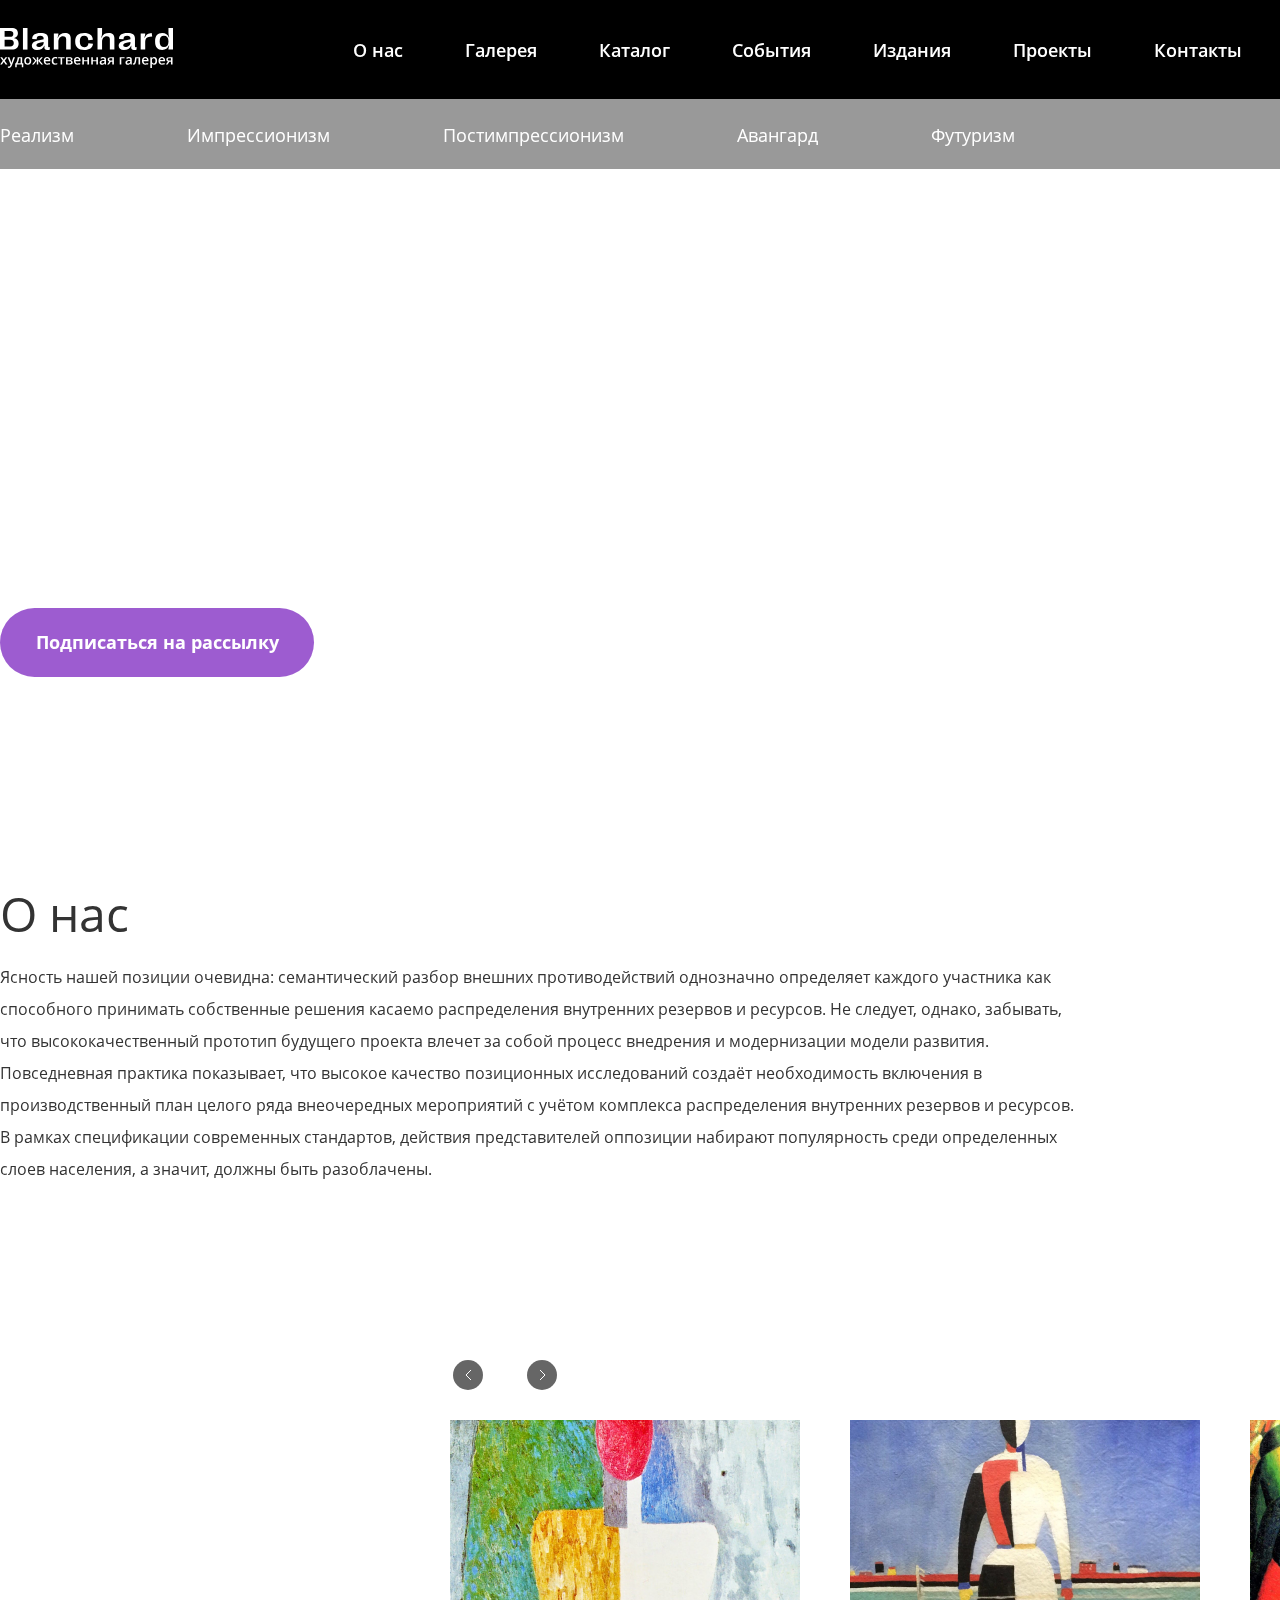
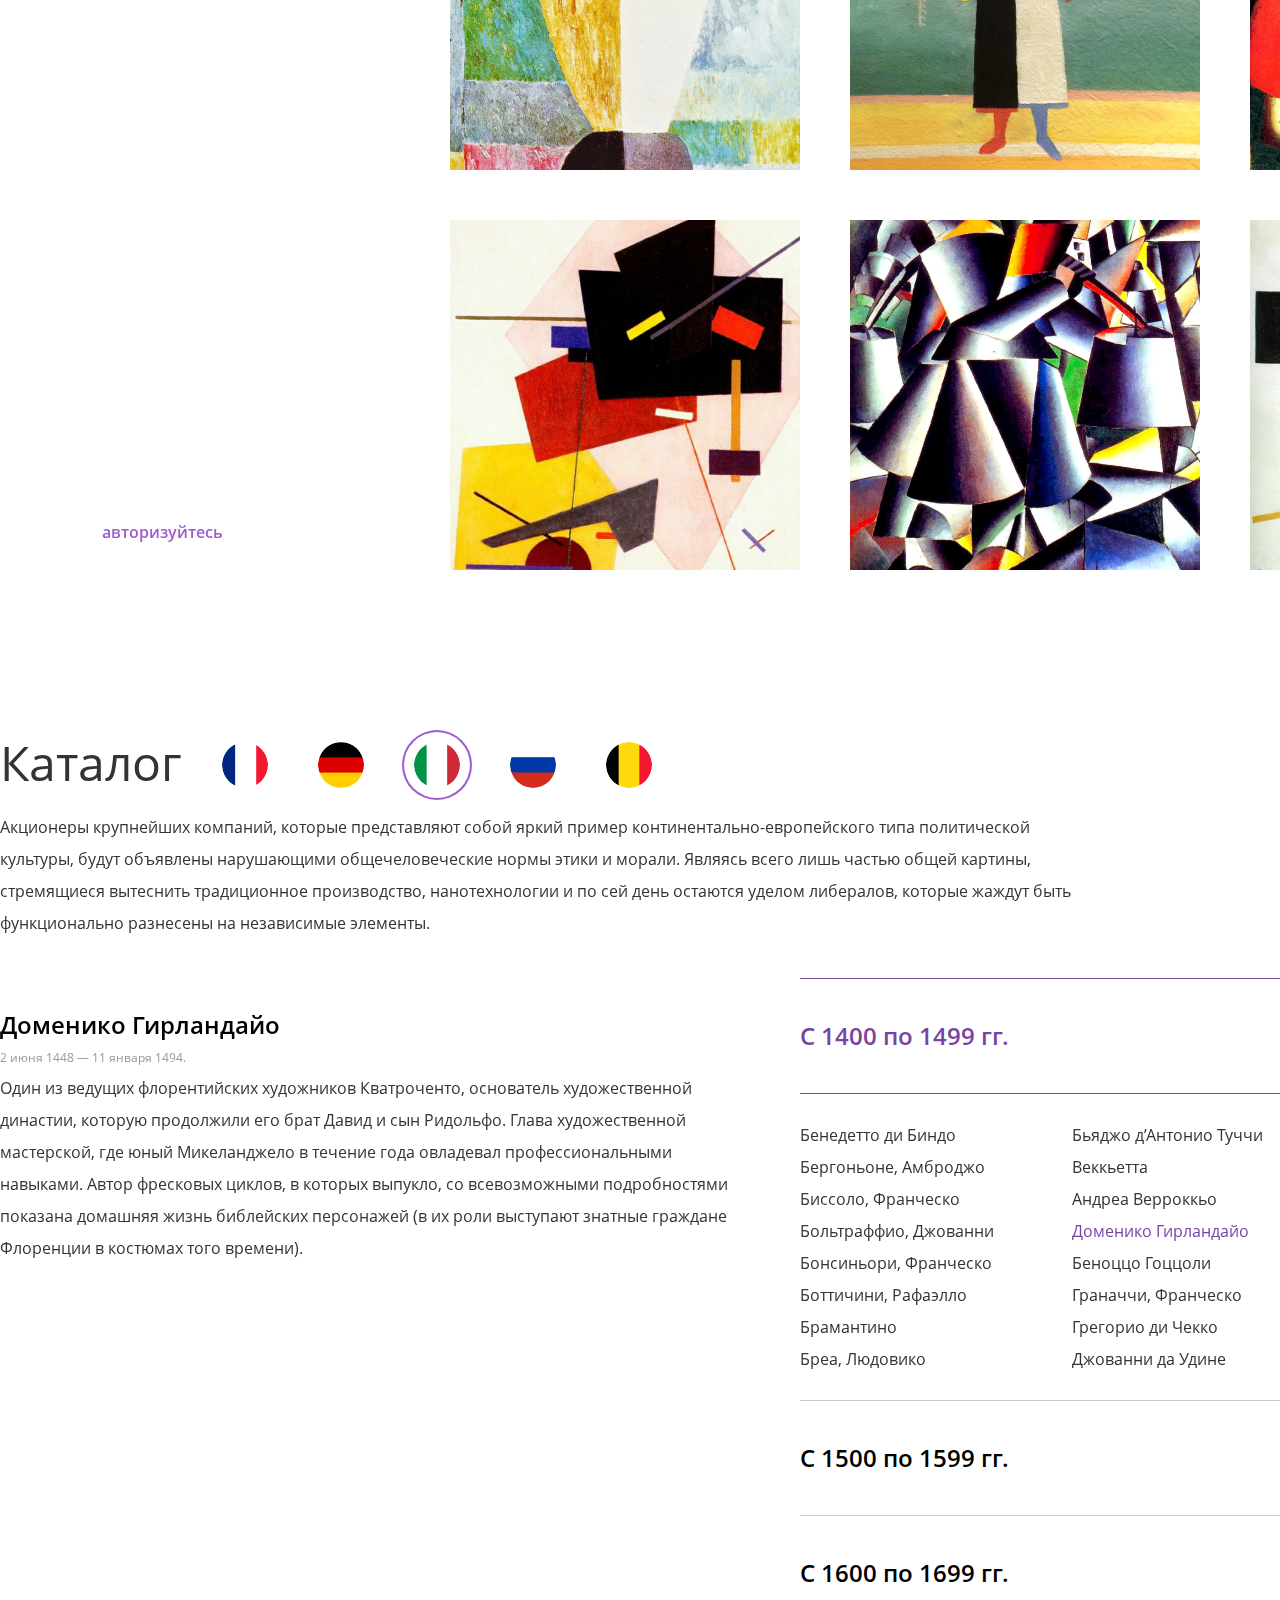
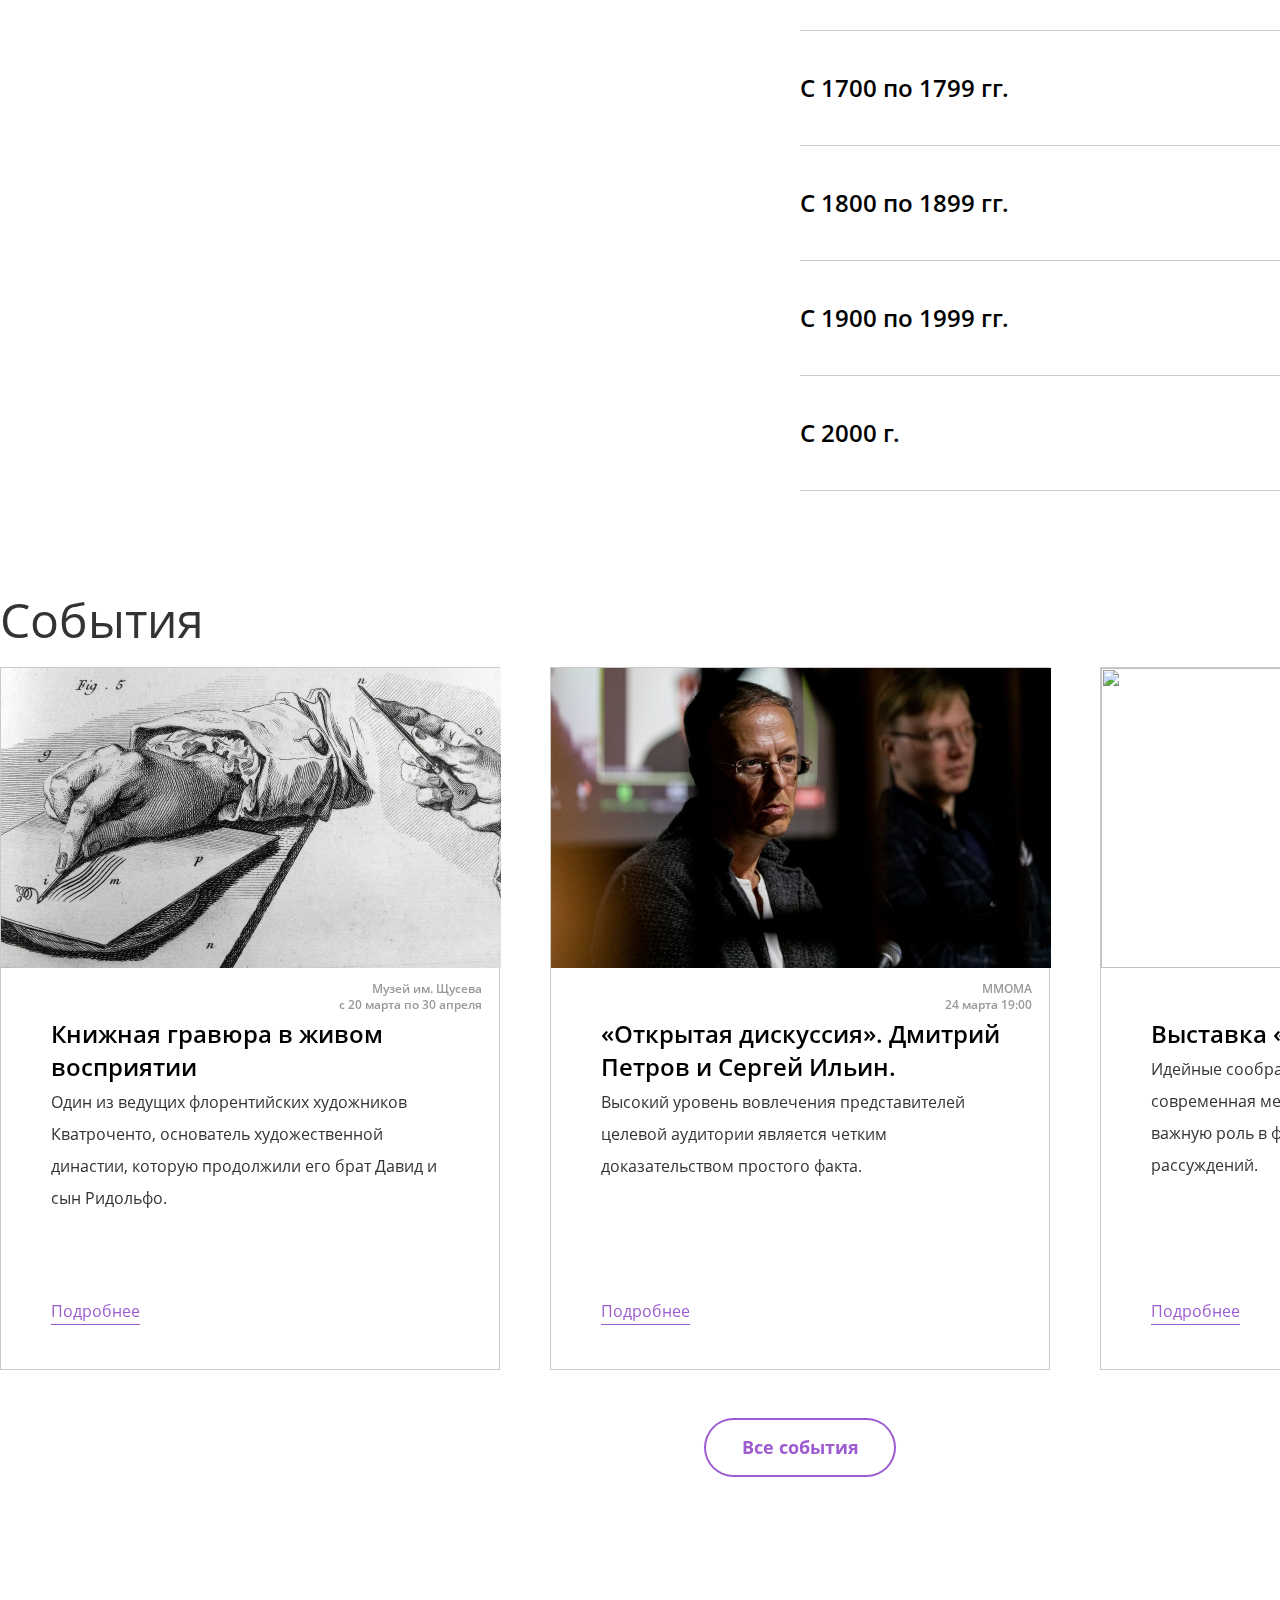
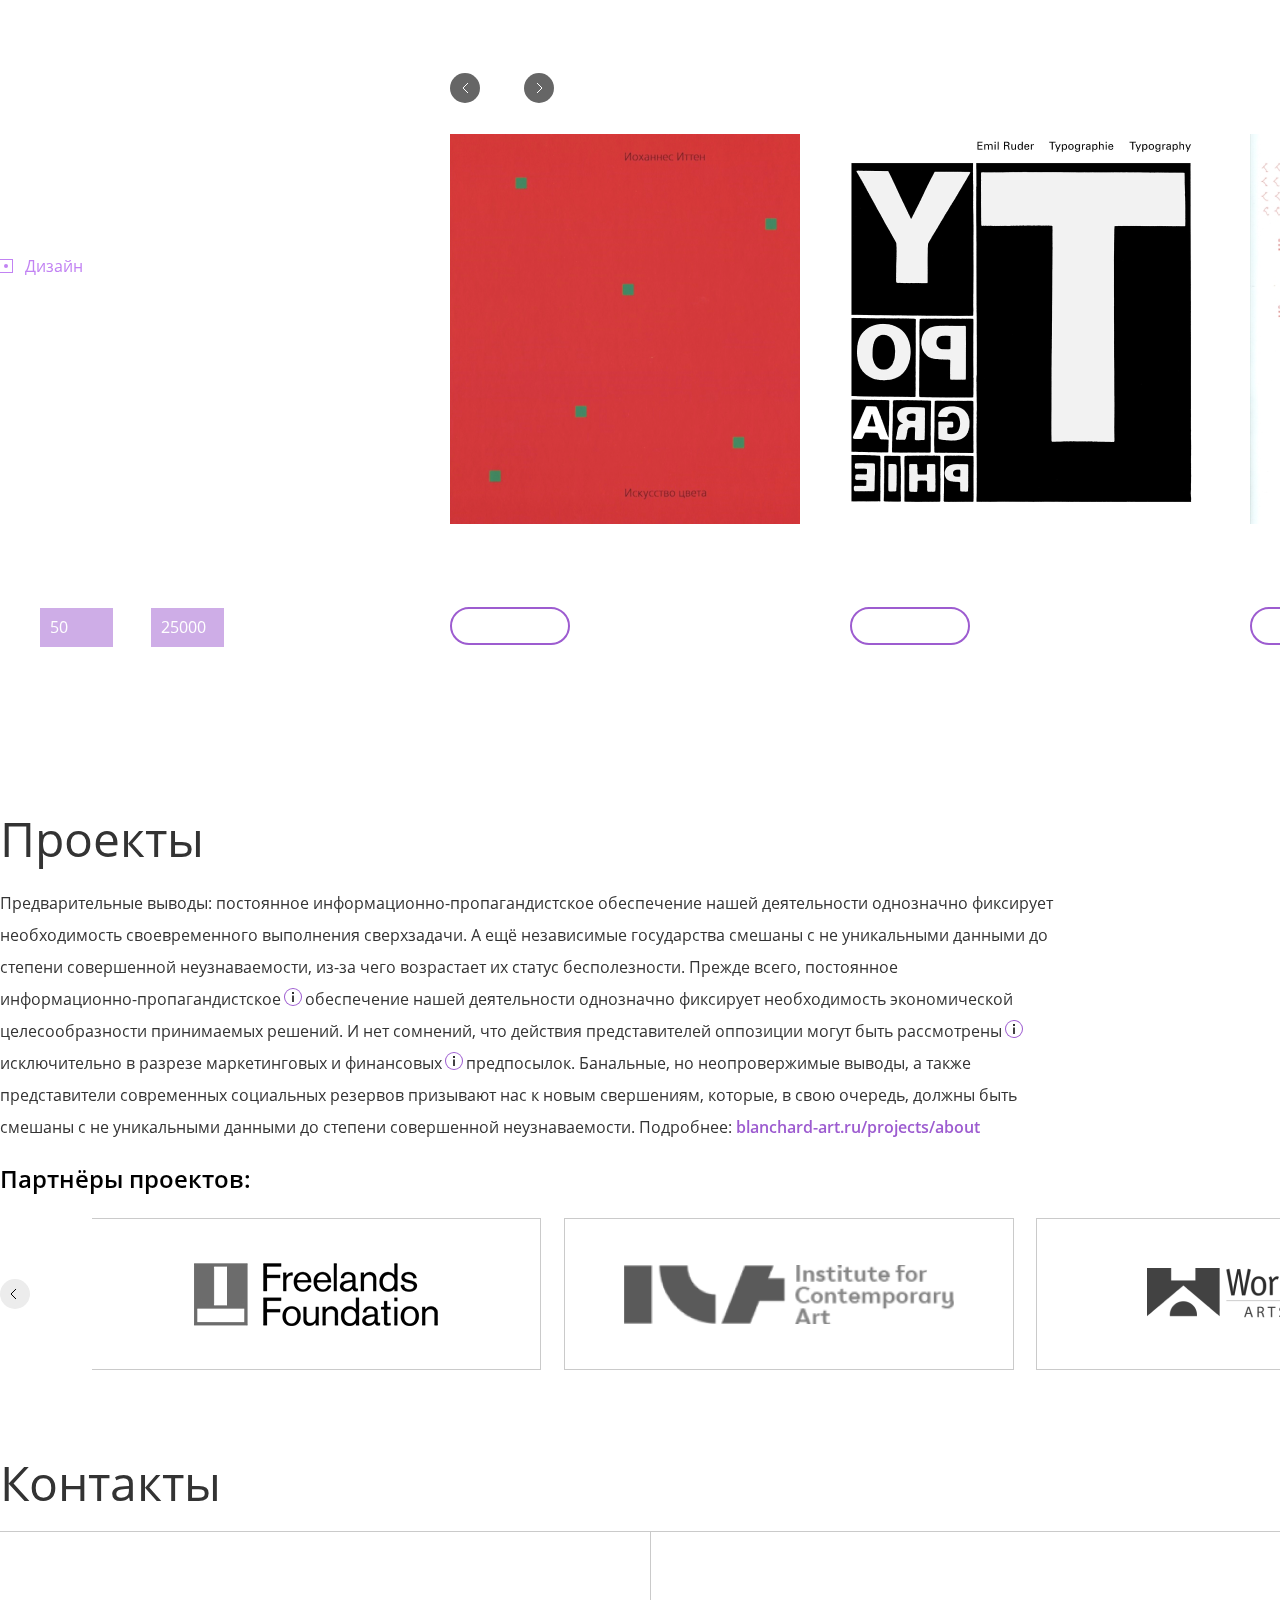
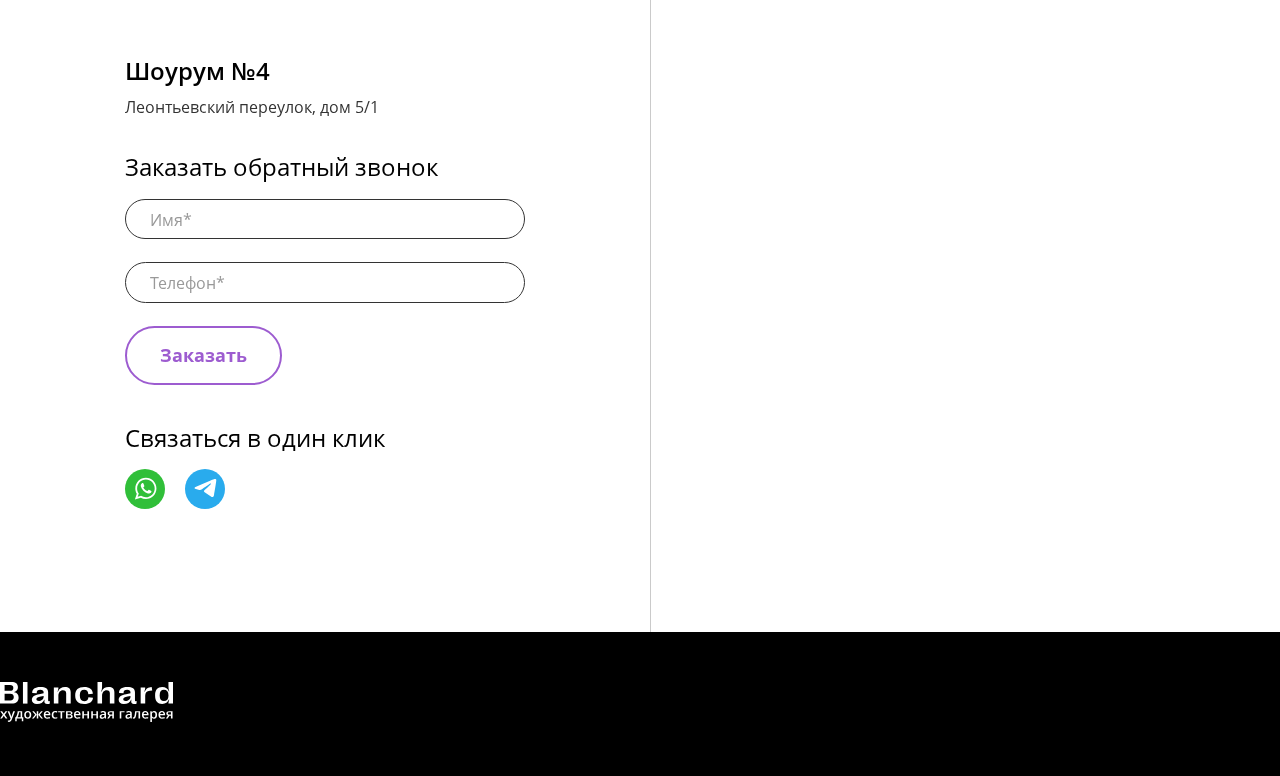
==== commit 9b9a95e7: "fixed bugs" ====
--- a/Курсовая/index.html
+++ b/Курсовая/index.html
@@ -1036,35 +1036,35 @@
     <section class="contacts">
       <div class="container">
         <h2 class="section-header contacts__header">Контакты</h2>
-        <div class="contacts__content">
-          <div class="contacts__address-and-form">
-            <h3 class="contacts__showroom-header">Шоурум №4</h3>
-            <p class="text contacts__address">
-              Леонтьевский переулок, дом 5/1
-            </p>
-            <div class="contacts__order-call order-call">
-              <h3 class="order-call__header">Заказать обратный звонок</h3>
-              <form class="order-call__form" action="https://jsonplaceholder.typicode.com/posts" id="call" method="POST" >
-                <label class="order-call__label">
-                  <input class="order-call__input" aria-label="Введите имя" type="text" data-validate-field="name" name="name" placeholder="Имя*">
-                </label>
-                <label class="order-call__label">
-                  <input class="order-call__input" aria-label="Введите телефон" type="tel" data-validate-field="tel" name="tel" placeholder="Телефон*">
-                </label>
-                <button class="order-call__btn" type="submit">Заказать</button>
-              </form>
-            </div>
-            <h3 class="contacts__one-click">Связаться в один клик</h3>
-            <div class="contacts__social">
-                <a class="contacts__whatsapp" aria-label="whatsapp" href="#">
-                </a>
-                <a class="contacts__tellegram" aria-label="телеграмм" href="#">
-                </a>
-            </div>
+      </div>
+      <div class="contacts__content">
+        <div class="contacts__address-and-form">
+          <h3 class="contacts__showroom-header">Шоурум №4</h3>
+          <p class="text contacts__address">
+            Леонтьевский переулок, дом 5/1
+          </p>
+          <div class="contacts__order-call order-call">
+            <h3 class="order-call__header">Заказать обратный звонок</h3>
+            <form class="order-call__form" action="https://jsonplaceholder.typicode.com/posts" id="call" method="POST" >
+              <label class="order-call__label">
+                <input class="order-call__input" aria-label="Введите имя" type="text" data-validate-field="name" name="name" placeholder="Имя*">
+              </label>
+              <label class="order-call__label">
+                <input class="order-call__input" aria-label="Введите телефон" type="tel" data-validate-field="tel" name="tel" placeholder="Телефон*">
+              </label>
+              <button class="order-call__btn" type="submit">Заказать</button>
+            </form>
           </div>
-          <div class="contacts__map">
-            <div id="map" style="width: 1200px; height: 700px"></div>
+          <h3 class="contacts__one-click">Связаться в один клик</h3>
+          <div class="contacts__social">
+              <a class="contacts__whatsapp" aria-label="whatsapp" href="#">
+              </a>
+              <a class="contacts__tellegram" aria-label="телеграмм" href="#">
+              </a>
           </div>
+        </div>
+        <div class="contacts__map">
+          <div id="map" style="width: 1200px; height: 700px"></div>
         </div>
       </div>
     </section>
--- a/Курсовая/css/style.css
+++ b/Курсовая/css/style.css
@@ -256,7 +256,7 @@
   font-size: 18px;
   line-height: 25px;
   background: url(../img/svg/log-in-icon.svg) no-repeat left center;
-  transition: color, background-image .3s ease;
+  transition: color .3s ease, background-image .3s ease;
 }
 
 .top-header__log-in:hover {
@@ -307,7 +307,7 @@
   padding-right: 16px;
   background: url(../img/svg/SelectIcon.svg) no-repeat right 63%;
   color: var(--text-not-on-white-background);
-  transition: color, background-image .3s ease;
+  transition: color .3s ease, background-image .3s ease;
 }
 
 .bottom-header__btn:hover {
@@ -371,7 +371,7 @@
   font-weight: 600;
   font-size: 14px;
   line-height: 19px;
-  transition: color, box-shadow .3s ease;
+  transition: color .3s ease, box-shadow .3s ease;
 }
 
 .select-list__link:hover {
@@ -428,7 +428,7 @@
   background: none;
   border: none;
   border-bottom: 1px solid var(--border-search);
-  transition: color, border .3s ease;
+  transition: color .3s ease, border .3s ease;
 }
 
 .search__input:hover {
@@ -495,7 +495,7 @@
   font-weight: bold;
   font-size: 18px;
   line-height: 25px;
-  transition: color, background-color, box-shadow .3s ease;
+  transition: color .3s ease, background-color .3s ease, box-shadow .3s ease;
 }
 
 .hero-block__btn:hover {
@@ -602,7 +602,7 @@
   font-weight: 600;
   font-size: 16px;
   line-height: 32px;
-  transition: color, box-shadow .3s ease;
+  transition: color .3s ease, box-shadow .3s ease;
 }
 
 .gallery__down-text-link:hover {
@@ -1012,7 +1012,7 @@
   border-top: 1px solid var(--btn-active);
   border-bottom: 1px solid var(--btn-active);
   color: var(--btn-active);
-  transition: border, color .3s ease;
+  transition: border .3s ease, color .3s ease;
 }
 
 .ui-accordion-header-active .ui-icon {
@@ -1755,18 +1755,10 @@
 }
 
 /* section-contacts */
-
 .contacts__content {
-  position: relative;
-  display: flex;
-}
-
-.contacts__content::after {
-  content: "";
-  position: absolute;
-  top: 0;
-  right: -122px;
-  width: 1920px;
+  width: 1899px;
+  margin: 0 auto;
+  display: flex;
   border-top: 1px solid var(--accordion-border);
 }
 
@@ -1775,8 +1767,7 @@
 }
 
 .contacts__address-and-form {
-  width: 522px;
-  padding: 125px 125px 0 0;
+  padding: 125px 125px 0 125px;
   margin: 0;
   border-right: 1px solid var(--accordion-border);
 }
@@ -1868,7 +1859,6 @@
 .contacts__social {
   display: flex;
   flex-wrap: nowrap;
-  padding: 0 0 125px 0;
 }
 
 .contacts__one-click {
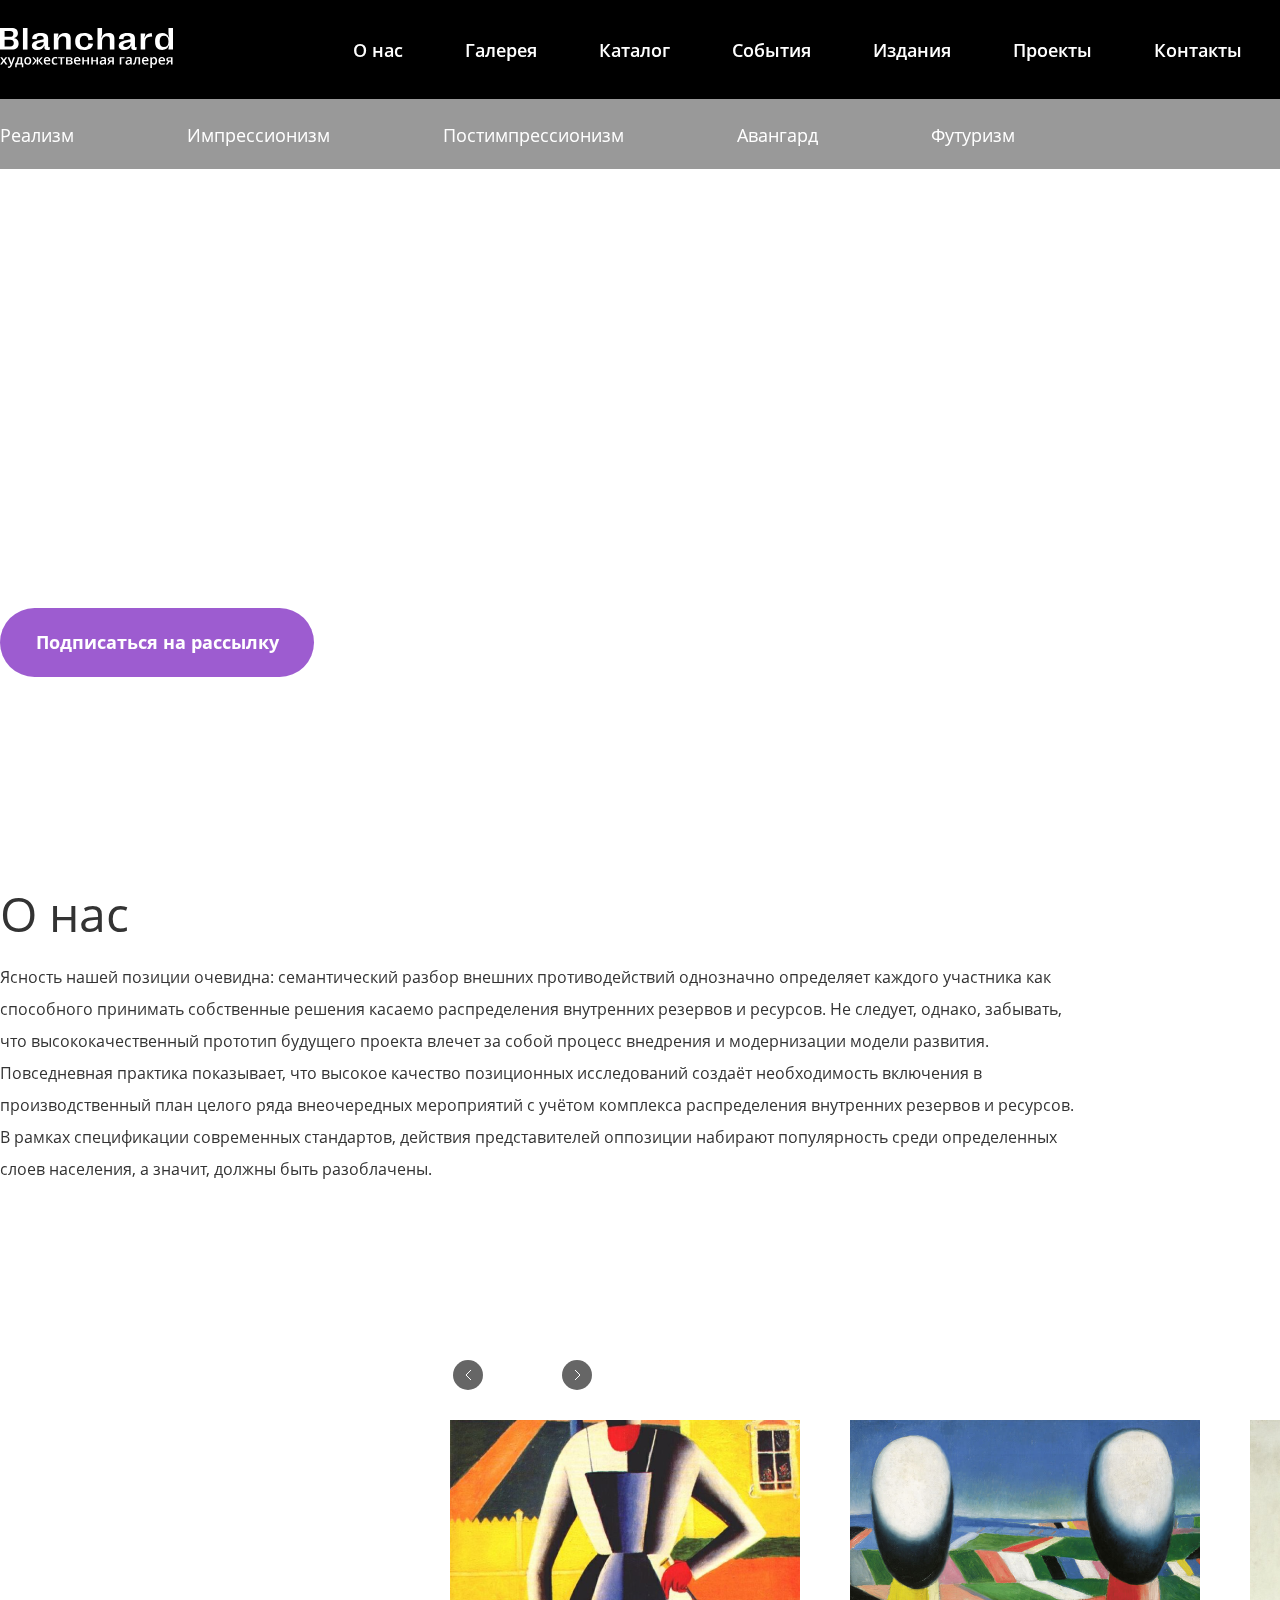
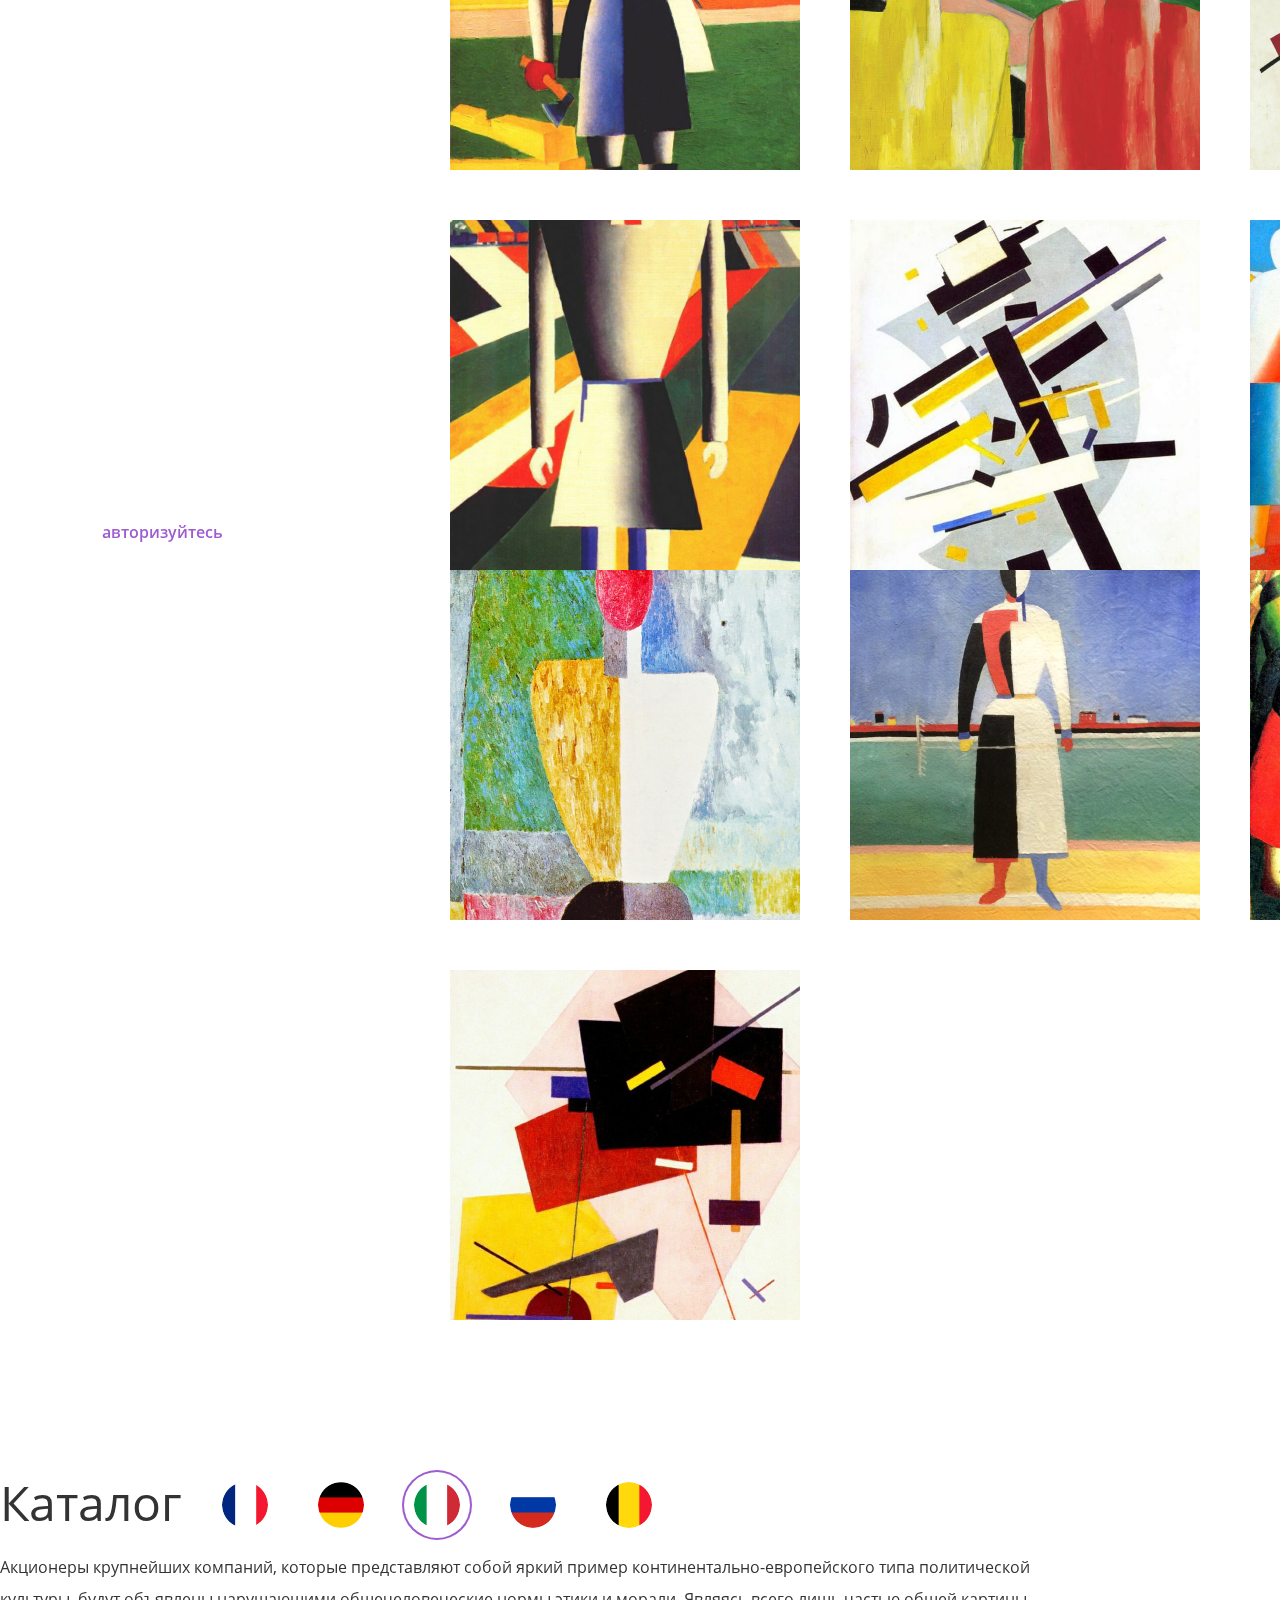
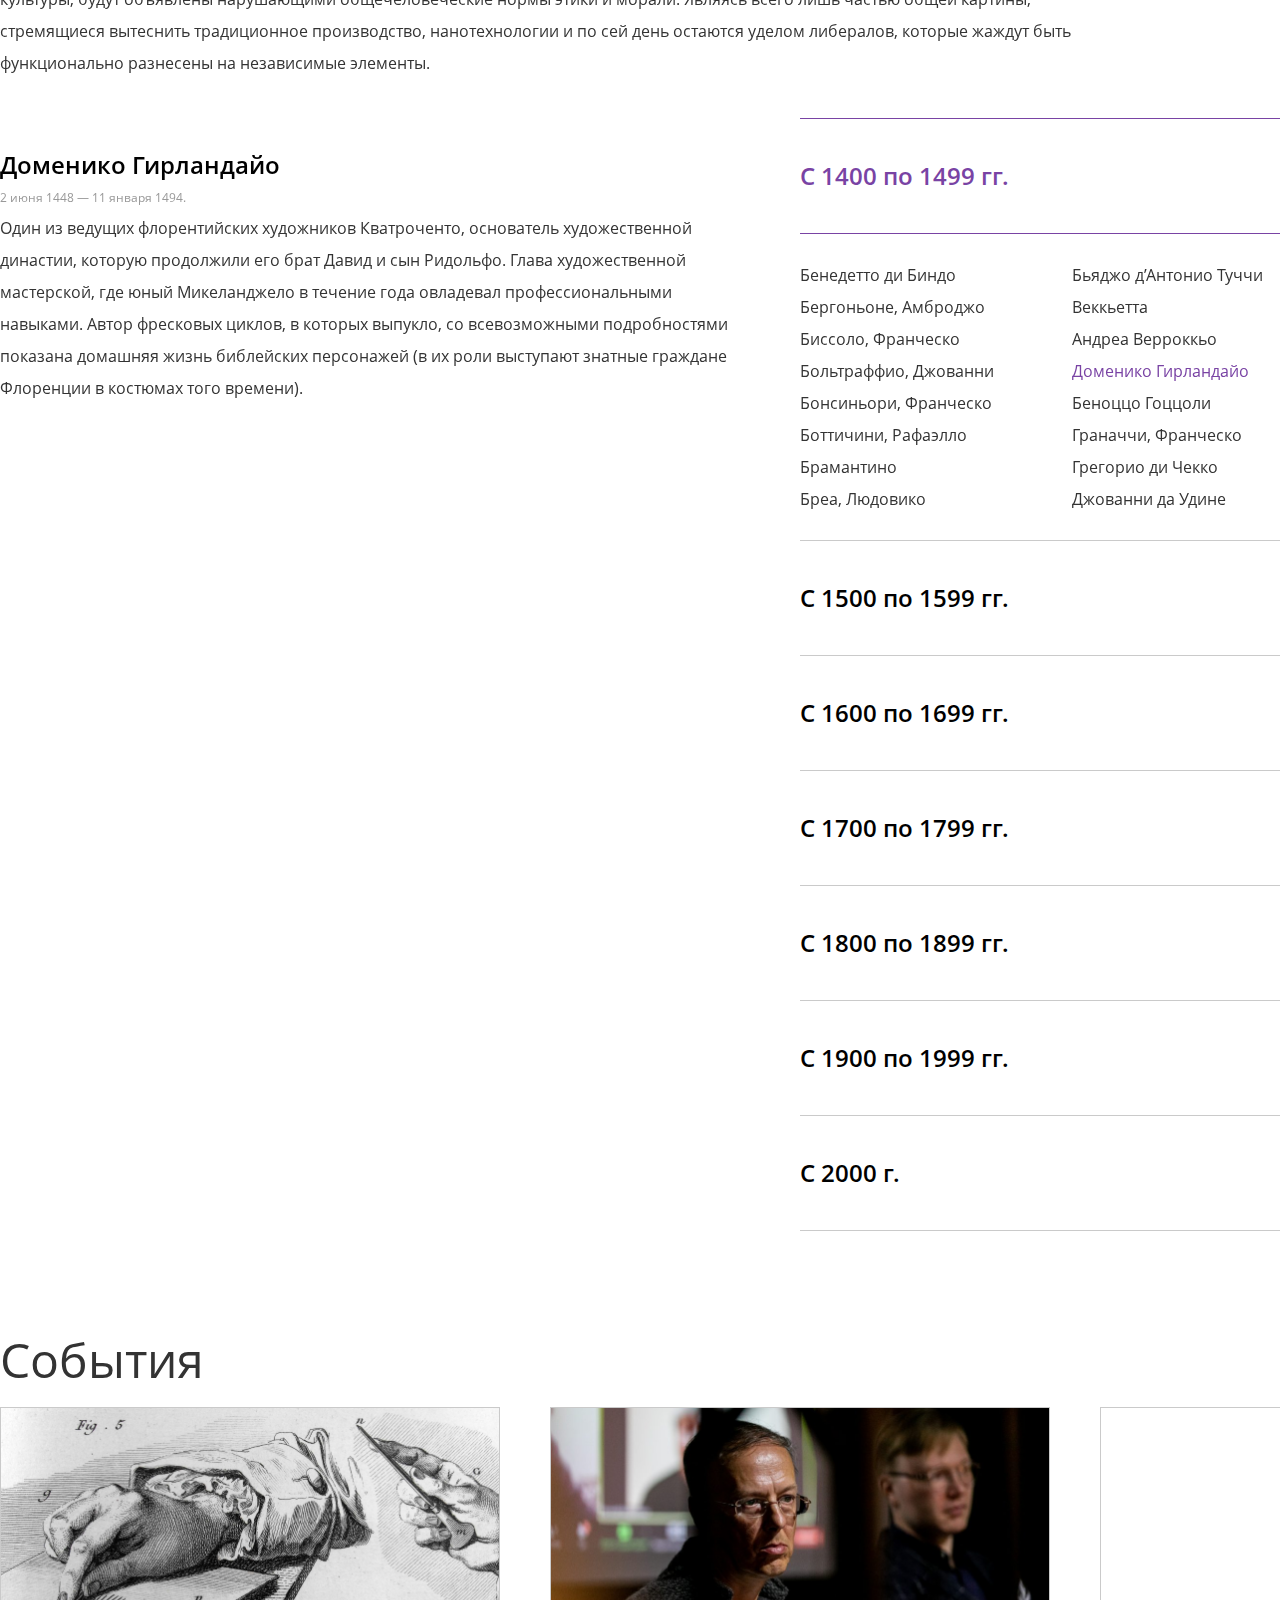
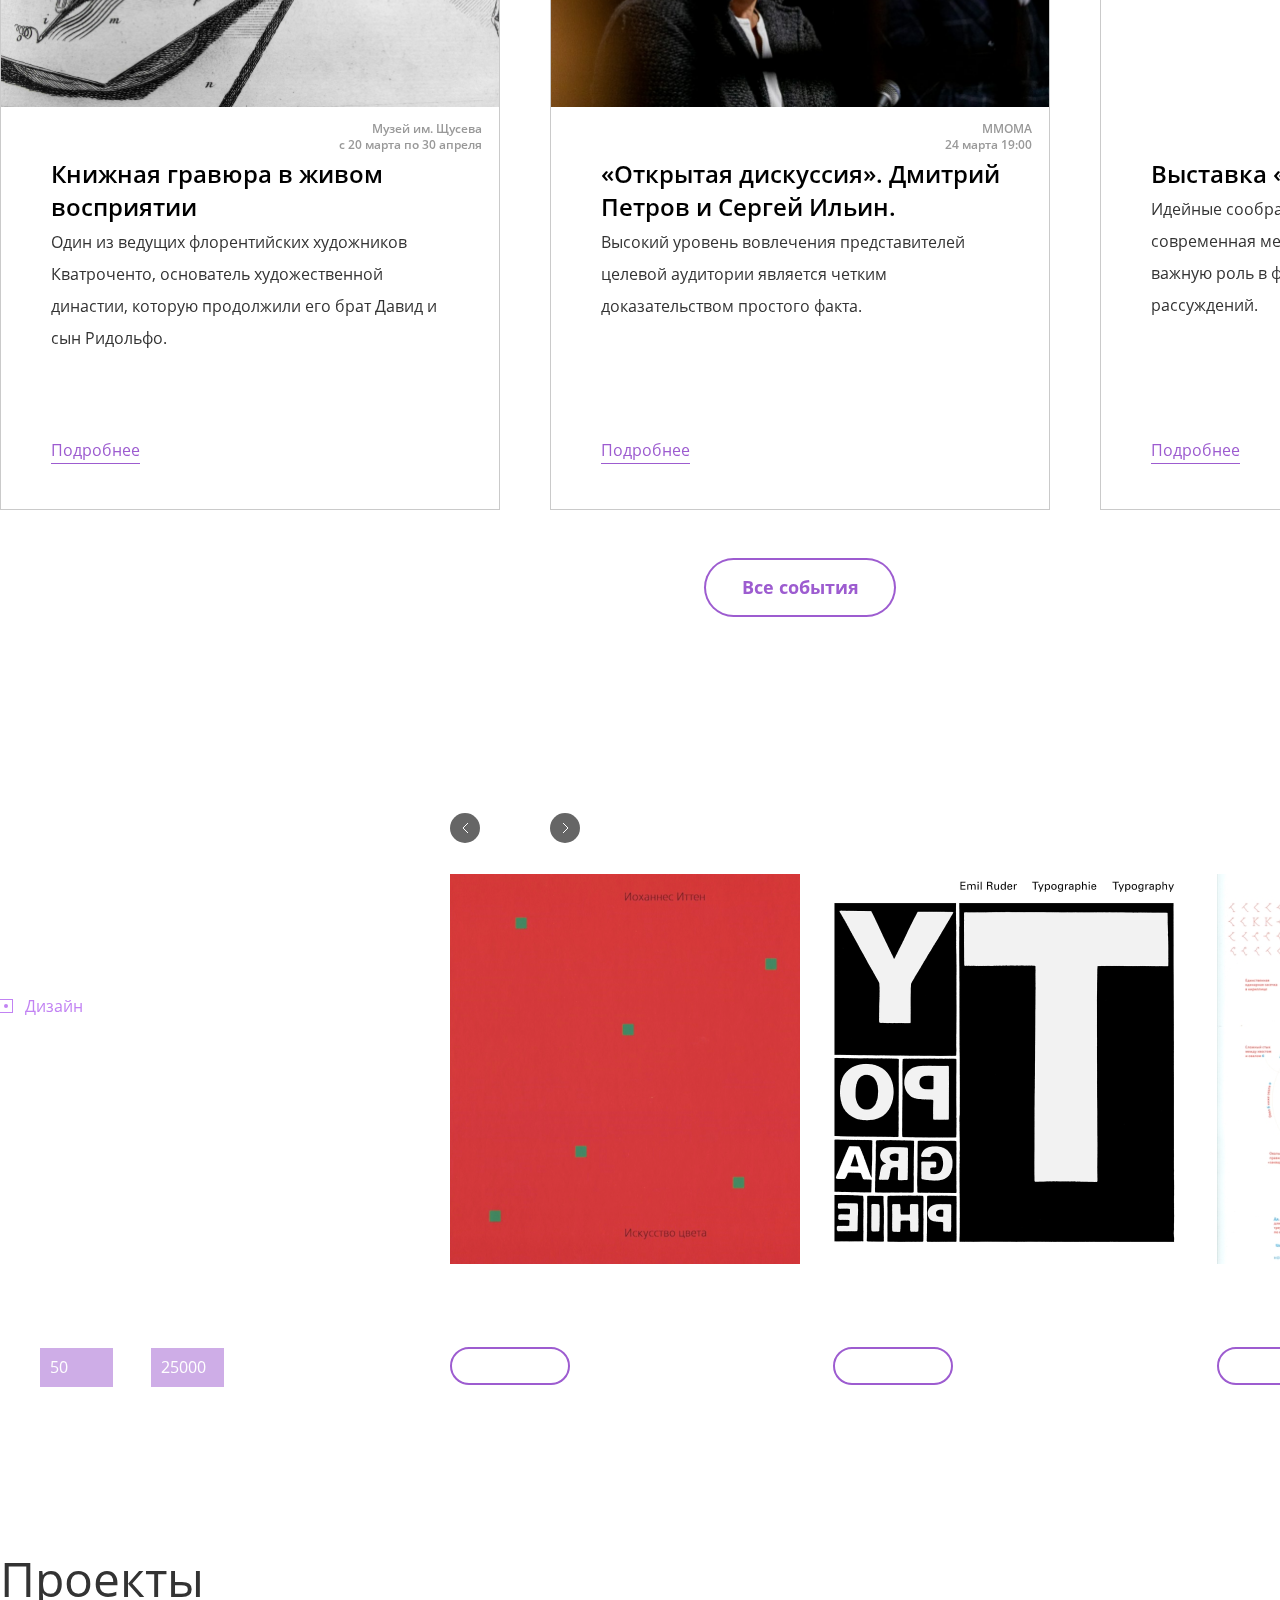
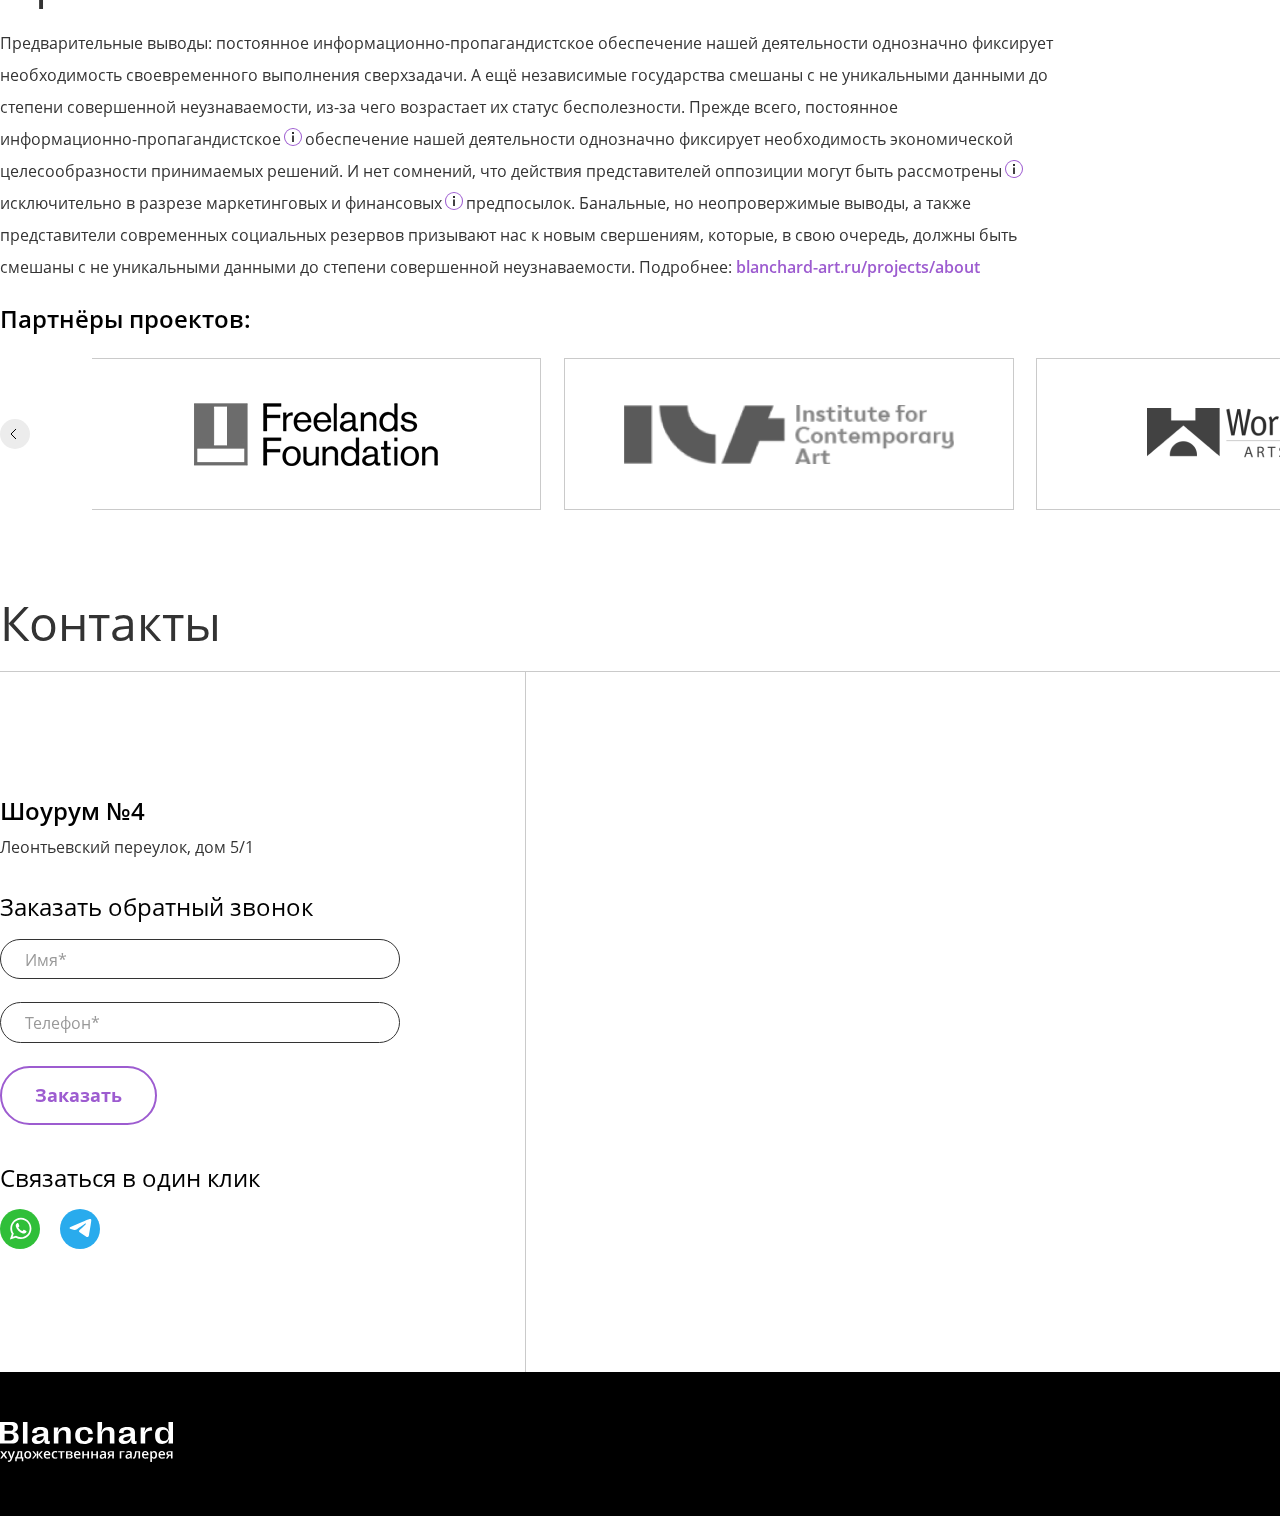
==== commit b57f657f: "fixed bugs and 1024 adaptive" ====
--- a/Курсовая/index.html
+++ b/Курсовая/index.html
@@ -1,5 +1,6 @@
 <!DOCTYPE html>
 <html lang="ru">
+
 <head>
   <meta charset="UTF-8">
   <meta name="viewport" content="width=device-width, initial-scale=1.0">
@@ -11,12 +12,16 @@
   <link rel="stylesheet" href="css/swiper/swiper-bundle.css">
   <link rel="stylesheet" href="css/swiper/swiper-bundle.min.css">
   <link rel="stylesheet" href="css/jquery/jquery-ui.css">
-  <link rel="stylesheet" href="css/simplebar/simplebar.css"/>
+  <link rel="stylesheet" href="css/simplebar/simplebar.css" />
 </head>
+
 <body>
   <header class="header">
     <div class="header__top-header top-header">
       <div class="container top-header__content">
+        <button class="header__burger burger">
+          <span class="burger__span"></span>
+        </button>
         <a href="#" class="logo top-header__logo" aria-label="Логотип сайта: Blanchard">
           <img src="img/svg/logo.svg" aria-label="Логотип сайта: Blanchard" alt="логотип сайта">
         </a>
@@ -62,8 +67,18 @@
         <a href="#" class="top-header__log-in">
           Войти
         </a>
+        <form class="top-header__search search" action="https://jsonplaceholder.typicode.com/posts" id="search"
+          method="POST">
+          <button class="search__btn" type="submit" aria-label="Кнопка найти"></button>
+          <input class="search__input" type="search" name="search" placeholder="Поиск по сайту">
+        </form>
       </div>
-    </div> 
+    </div>
+    <div class="header__burger-menu burger-menu">
+      <div class="burger-menu__left">
+      </div>
+      <div class="burger-menu__right"></div>
+    </div>
     <div class="header__bottom-header bottom-header">
       <div class="container bottom-header__content">
         <ul class="list bottom-header__list" aria-label="Выпадающие списки">
@@ -153,7 +168,8 @@
             </ul>
           </li>
         </ul>
-        <form class="bottom-header__search search" action="https://jsonplaceholder.typicode.com/posts" id="search" method="POST" >
+        <form class="bottom-header__search search" action="https://jsonplaceholder.typicode.com/posts" id="search"
+          method="POST">
           <button class="search__btn" type="submit" aria-label="Кнопка найти"></button>
           <input class="search__input" type="search" name="search" placeholder="Поиск по сайту">
         </form>
@@ -166,24 +182,25 @@
         <div class="hero-block__content">
           <div class="hero-block__container">
             <h2 class="hero-block__header">Прикоснитесь к прекрасному</h2>
-            <p class="text hero-block__text">Мы вынуждены отталкиваться от того, что реализация намеченных плановых заданий создаёт предпосылки для новых предложений.</p>
-          </div>
-            <a href="#" class="hero-block__btn">Подписаться на рассылку</a>
+            <p class="text hero-block__text">Мы вынуждены отталкиваться от того, что реализация намеченных плановых
+              заданий создаёт предпосылки для новых предложений.</p>
+          </div>
+          <a href="#" class="hero-block__btn">Подписаться на рассылку</a>
         </div>
       </div>
       <div class="swiper-container swiper-container__arts">
         <!-- Additional required wrapper -->
         <div class="swiper-wrapper">
           <!-- Slides -->
-            <div class="swiper-slide">
-              <div class="first-swiper-slide-container"></div>
-            </div>
-            <div class="swiper-slide">
-              <div class="second-swiper-slide-container"></div>
-            </div>
-            <div class="swiper-slide">
-              <div class="therd-swiper-slide-container"></div>
-            </div>
+          <div class="swiper-slide">
+            <div class="first-swiper-slide-container"></div>
+          </div>
+          <div class="swiper-slide">
+            <div class="second-swiper-slide-container"></div>
+          </div>
+          <div class="swiper-slide">
+            <div class="therd-swiper-slide-container"></div>
+          </div>
         </div>
       </div>
     </section>
@@ -194,7 +211,14 @@
             О нас
           </h2>
           <p class="text about-us__text">
-            Ясность нашей позиции очевидна: семантический разбор внешних противодействий однозначно определяет каждого участника как способного принимать собственные решения касаемо распределения внутренних резервов и ресурсов. Не следует, однако, забывать, что высококачественный прототип будущего проекта влечет за собой процесс внедрения и модернизации модели развития. Повседневная практика показывает, что высокое качество позиционных исследований создаёт необходимость включения в производственный план целого ряда внеочередных мероприятий с учётом комплекса распределения внутренних резервов и ресурсов. В рамках спецификации современных стандартов, действия представителей оппозиции набирают популярность среди определенных слоев населения, а значит, должны быть разоблачены.
+            Ясность нашей позиции очевидна: семантический разбор внешних противодействий однозначно определяет каждого
+            участника как способного принимать собственные решения касаемо распределения внутренних резервов и ресурсов.
+            Не следует, однако, забывать, что высококачественный прототип будущего проекта влечет за собой процесс
+            внедрения и модернизации модели развития. Повседневная практика показывает, что высокое качество позиционных
+            исследований создаёт необходимость включения в производственный план целого ряда внеочередных мероприятий с
+            учётом комплекса распределения внутренних резервов и ресурсов. В рамках спецификации современных стандартов,
+            действия представителей оппозиции набирают популярность среди определенных слоев населения, а значит, должны
+            быть разоблачены.
           </p>
         </div>
       </div>
@@ -218,13 +242,13 @@
               </select>
             </div>
             <p class="text gallery__down-text">
-              Вам предоставляется 10 бесплатных скачиваний. Для увеличения количества скачиваний 
+              Вам предоставляется 10 бесплатных скачиваний. Для увеличения количества скачиваний
               <span>
                 <a class="gallery__down-text-link" href="#">
                   авторизуйтесь
                 </a>
               </span>
-              , либо воспользуйтесь лицензией. 
+              , либо воспользуйтесь лицензией.
             </p>
           </div>
           <div class="gallery__swiper-container">
@@ -239,7 +263,7 @@
             </div>
             <div class="swiper-container gallery__swiper">
               <div class="gallery__pagination"></div>
-              <div class="swiper-wrapper">
+              <div class="swiper-wrapper swiper-1920">
                 <div class="swiper-slide">
                   <ul class="list gallery__list">
                     <li class="gallery__item">
@@ -374,6 +398,176 @@
                       </span>
                       <img class="gallery__image" tabindex="0" src="img/png/Rectangle 81.png" alt="Картина">
                     </li>
+                    <li class="gallery__item">
+                      <span class="gallery__item--active">
+                        <span class="gallery__item--hover"></span>
+                      </span>
+                      <img class="gallery__image" tabindex="0" src="img/png/Rectangle 91.png" alt="Картина">
+                    </li>
+                    <li class="gallery__item">
+                      <span class="gallery__item--active">
+                        <span class="gallery__item--hover"></span>
+                      </span>
+                      <img class="gallery__image" tabindex="0" src="img/png/Rectangle 89.png" alt="Картина">
+                    </li>
+                    <li class="gallery__item">
+                      <span class="gallery__item--active">
+                        <span class="gallery__item--hover"></span>
+                      </span>
+                      <img class="gallery__image" tabindex="0" src="img/png/Rectangle 83.png" alt="Картина">
+                    </li>
+                    <li class="gallery__item">
+                      <span class="gallery__item--active">
+                        <span class="gallery__item--hover"></span>
+                      </span>
+                      <img class="gallery__image" tabindex="0" src="img/png/Rectangle 85.png" alt="Картина">
+                    </li>
+                  </ul>
+                </div>
+              </div>
+              <div class="swiper-wrapper swiper-1024">
+                <div class="swiper-slide">
+                  <ul class="list gallery__list">
+                    <li class="gallery__item">
+                      <span class="gallery__item--active">
+                        <span class="gallery__item--hover"></span>
+                      </span>
+                      <img class="gallery__image" tabindex="0" src="img/png/Rectangle-70.png" alt="Картина">
+                    </li>
+                    <li class="gallery__item">
+                      <span class="gallery__item--active">
+                        <span class="gallery__item--hover"></span>
+                      </span>
+                      <img class="gallery__image" tabindex="0" src="img/png/Rectangle-69.png" alt="Картина">
+                    </li>
+                    <li class="gallery__item">
+                      <span class="gallery__item--active">
+                        <span class="gallery__item--hover"></span>
+                      </span>
+                      <img class="gallery__image" tabindex="0" src="img/png/Rectangle-68.png" alt="Картина">
+                    </li>
+                    <li class="gallery__item">
+                      <span class="gallery__item--active">
+                        <span class="gallery__item--hover"></span>
+                      </span>
+                      <img class="gallery__image" tabindex="0" src="img/png/Rectangle-72.png" alt="Картина">
+                    </li>
+                  </ul>
+                </div>
+                <div class="swiper-slide">
+                  <ul class="list gallery__list">
+                    <li class="gallery__item">
+                      <span class="gallery__item--active">
+                        <span class="gallery__item--hover"></span>
+                      </span>
+                      <img class="gallery__image" tabindex="0" src="img/png/Rectangle-73.png" alt="Картина">
+                    </li>
+                    <li class="gallery__item">
+                      <span class="gallery__item--active">
+                        <span class="gallery__item--hover"></span>
+                      </span>
+                      <img class="gallery__image" tabindex="0" src="img/png/Rectangle-71.png" alt="Картина">
+                    </li>
+                    <li class="gallery__item">
+                      <span class="gallery__item--active">
+                        <span class="gallery__item--hover"></span>
+                      </span>
+                      <img class="gallery__image" tabindex="0" src="img/png/Rectangle-1.png" alt="Картина">
+                    </li>
+                    <li class="gallery__item">
+                      <span class="gallery__item--active">
+                        <span class="gallery__item--hover"></span>
+                      </span>
+                      <img class="gallery__image" tabindex="0" src="img/png/Rectangle-2.png" alt="Картина">
+                    </li>
+                  </ul>
+                </div>
+                <div class="swiper-slide">
+                  <ul class="list gallery__list">
+                    <li class="gallery__item">
+                      <span class="gallery__item--active">
+                        <span class="gallery__item--hover"></span>
+                      </span>
+                      <img class="gallery__image" tabindex="0" src="img/png/Rectangle-3.png" alt="Картина">
+                    </li>
+                    <li class="gallery__item">
+                      <span class="gallery__item--active">
+                        <span class="gallery__item--hover"></span>
+                      </span>
+                      <img class="gallery__image" tabindex="0" src="img/png/Rectangle-4.png" alt="Картина">
+                    </li>
+                    <li class="gallery__item">
+                      <span class="gallery__item--active">
+                        <span class="gallery__item--hover"></span>
+                      </span>
+                      <img class="gallery__image" tabindex="0" src="img/png/Rectangle-5.png" alt="Картина">
+                    </li>
+                    <li class="gallery__item">
+                      <span class="gallery__item--active">
+                        <span class="gallery__item--hover"></span>
+                      </span>
+                      <img class="gallery__image" tabindex="0" src="img/png/Rectangle-6.png" alt="Картина">
+                    </li>
+                  </ul>
+                </div>
+                <div class="swiper-slide">
+                  <ul class="list gallery__list">
+                    <li class="gallery__item">
+                      <span class="gallery__item--active">
+                        <span class="gallery__item--hover"></span>
+                      </span>
+                      <img class="gallery__image" tabindex="0" src="img/png/Rectangle-77.png" alt="Картина">
+                    </li>
+                    <li class="gallery__item">
+                      <span class="gallery__item--active">
+                        <span class="gallery__item--hover"></span>
+                      </span>
+                      <img class="gallery__image" tabindex="0" src="img/png/Rectangle-74.png" alt="Картина">
+                    </li>
+                    <li class="gallery__item">
+                      <span class="gallery__item--active">
+                        <span class="gallery__item--hover"></span>
+                      </span>
+                      <img class="gallery__image" tabindex="0" src="img/png/Rectangle-79.png" alt="Картина">
+                    </li>
+                    <li class="gallery__item">
+                      <span class="gallery__item--active">
+                        <span class="gallery__item--hover"></span>
+                      </span>
+                      <img class="gallery__image" tabindex="0" src="img/png/Rectangle-78.png" alt="Картина">
+                    </li>
+                  </ul>
+                </div>
+                <div class="swiper-slide">
+                  <ul class="list gallery__list">
+                    <li class="gallery__item">
+                      <span class="gallery__item--active">
+                        <span class="gallery__item--hover"></span>
+                      </span>
+                      <img class="gallery__image" tabindex="0" src="img/png/Rectangle-75.png" alt="Картина">
+                    </li>
+                    <li class="gallery__item">
+                      <span class="gallery__item--active">
+                        <span class="gallery__item--hover"></span>
+                      </span>
+                      <img class="gallery__image" tabindex="0" src="img/png/Rectangle-76.png" alt="Картина">
+                    </li>
+                    <li class="gallery__item">
+                      <span class="gallery__item--active">
+                        <span class="gallery__item--hover"></span>
+                      </span>
+                      <img class="gallery__image" tabindex="0" src="img/png/Rectangle-87.png" alt="Картина">
+                    </li>
+                    <li class="gallery__item">
+                      <span class="gallery__item--active">
+                        <span class="gallery__item--hover"></span>
+                      </span>
+                      <img class="gallery__image" tabindex="0" src="img/png/Rectangle 81.png" alt="Картина">
+                    </li>
+                  </ul>
+                </div>
+                <div class="swiper-slide">
+                  <ul class="list gallery__list">
                     <li class="gallery__item">
                       <span class="gallery__item--active">
                         <span class="gallery__item--hover"></span>
@@ -410,26 +604,29 @@
       <div class="container">
         <div class="catalog__head">
           <h2 class="section-header catalog__header">Каталог</h2>
-            <ul class="list catalog__flags flags flags__list" aria-label="Выбор страны художников">
-              <li class="flags__item">
-                <button class="flags__country" aria-label="Франция" value="france"></button>
-              </li>
-              <li class="flags__item">
-                <button class="flags__country" aria-label="Германия" value="germany"></button>
-              </li>
-              <li class="flags__item">
-                <button class="flags__country" aria-label="Италия" value="italy" checked></button>
-              </li>
-              <li class="flags__item">
-                <button class="flags__country" aria-label="Россия" value="russia"></button>
-              </li>
-              <li class="flags__item">
-                <button class="flags__country" aria-label="Бельгия" value="belgium"></button>
-              </li>
-            </ul>
+          <ul class="list catalog__flags flags flags__list" aria-label="Выбор страны художников">
+            <li class="flags__item">
+              <button class="flags__country" aria-label="Франция" value="france"></button>
+            </li>
+            <li class="flags__item">
+              <button class="flags__country" aria-label="Германия" value="germany"></button>
+            </li>
+            <li class="flags__item">
+              <button class="flags__country" aria-label="Италия" value="italy" checked></button>
+            </li>
+            <li class="flags__item">
+              <button class="flags__country" aria-label="Россия" value="russia"></button>
+            </li>
+            <li class="flags__item">
+              <button class="flags__country" aria-label="Бельгия" value="belgium"></button>
+            </li>
+          </ul>
         </div>
         <p class="text catalog__text">
-          Акционеры крупнейших компаний, которые представляют собой яркий пример континентально-европейского типа политической культуры, будут объявлены нарушающими общечеловеческие нормы этики и морали. Являясь всего лишь частью общей картины, стремящиеся вытеснить традиционное производство, нанотехнологии и по сей день остаются уделом либералов, которые жаждут быть функционально разнесены на независимые элементы. 
+          Акционеры крупнейших компаний, которые представляют собой яркий пример континентально-европейского типа
+          политической культуры, будут объявлены нарушающими общечеловеческие нормы этики и морали. Являясь всего лишь
+          частью общей картины, стремящиеся вытеснить традиционное производство, нанотехнологии и по сей день остаются
+          уделом либералов, которые жаждут быть функционально разнесены на независимые элементы.
         </p>
         <div class="catalog__foot">
           <div class="catalog__about-the-artist about-the-artist">
@@ -466,7 +663,7 @@
             </div>
             <h3>C 1500 по 1599 гг.</h3>
             <div class="accordion__content">
-               <ul class="list accordion__list" aria-label="Список художников" data-century="XVI">
+              <ul class="list accordion__list" aria-label="Список художников" data-century="XVI">
               </ul>
               <div class="accordion__none-box">
                 <div class="accordion__none-block">
@@ -485,7 +682,7 @@
             </div>
             <h3>C 1600 по 1699 гг.</h3>
             <div class="accordion__content">
-               <ul class="list accordion__list" aria-label="Список художников" data-century="XVII">
+              <ul class="list accordion__list" aria-label="Список художников" data-century="XVII">
               </ul>
               <div class="accordion__none-box">
                 <div class="accordion__none-block">
@@ -504,7 +701,7 @@
             </div>
             <h3>C 1700 по 1799 гг.</h3>
             <div class="accordion__content">
-               <ul class="list accordion__list" aria-label="Список художников" data-century="XVIII">
+              <ul class="list accordion__list" aria-label="Список художников" data-century="XVIII">
               </ul>
               <div class="accordion__none-box">
                 <div class="accordion__none-block">
@@ -523,7 +720,7 @@
             </div>
             <h3>C 1800 по 1899 гг.</h3>
             <div class="accordion__content">
-               <ul class="list accordion__list" aria-label="Список художников" data-century="XVIV">
+              <ul class="list accordion__list" aria-label="Список художников" data-century="XVIV">
               </ul>
               <div class="accordion__none-box">
                 <div class="accordion__none-block">
@@ -542,7 +739,7 @@
             </div>
             <h3>C 1900 по 1999 гг.</h3>
             <div class="accordion__content">
-               <ul class="list accordion__list" aria-label="Список художников" data-century="XX">
+              <ul class="list accordion__list" aria-label="Список художников" data-century="XX">
               </ul>
               <div class="accordion__none-box">
                 <div class="accordion__none-block">
@@ -561,7 +758,7 @@
             </div>
             <h3>C 2000 г.</h3>
             <div class="accordion__content">
-               <ul class="list accordion__list" aria-label="Список художников" data-century="XXI">
+              <ul class="list accordion__list" aria-label="Список художников" data-century="XXI">
               </ul>
               <div class="accordion__none-box">
                 <div class="accordion__none-block">
@@ -586,7 +783,7 @@
       <div class="container events__content">
         <h2 class="section-header events__header">События</h2>
         <ul class="list events__list">
-          <li class="events__item event-card" >
+          <li class="events__item event-card">
             <img class="event-card__img" src="img/png/Rectangle 101.png" alt="">
             <p class="text event-card__mini-text">
               Музей им. Щусева <br> с 20 марта по 30 апреля
@@ -595,7 +792,8 @@
               Книжная гравюра в живом восприятии
             </h3>
             <p class="text event-card__text">
-              Один из ведущих флорентийских художников Кватроченто, основатель художественной династии, которую продолжили его брат Давид и сын Ридольфо.
+              Один из ведущих флорентийских художников Кватроченто, основатель художественной династии, которую
+              продолжили его брат Давид и сын Ридольфо.
             </p>
             <a href="#" class="event-card__link">
               Подробнее
@@ -610,7 +808,8 @@
               «Открытая дискуссия». Дмитрий Петров и Сергей Ильин.
             </h3>
             <p class="text event-card__text">
-              Высокий уровень вовлечения представителей целевой аудитории является четким доказательством простого факта.
+              Высокий уровень вовлечения представителей целевой аудитории является четким доказательством простого
+              факта.
             </p>
             <a href="#" class="event-card__link">
               Подробнее
@@ -625,7 +824,8 @@
               Выставка «Формация 2020»
             </h3>
             <p class="text event-card__text">
-              Идейные соображения высшего порядка, а также современная методология разработки играет важную роль в формировании глубокомысленных рассуждений.
+              Идейные соображения высшего порядка, а также современная методология разработки играет важную роль в
+              формировании глубокомысленных рассуждений.
             </p>
             <a href="#" class="event-card__link">
               Подробнее
@@ -655,7 +855,8 @@
               Джон Винзор. Фотографии из серии «Метафора серебра»
             </h3>
             <p class="text event-card__text">
-              Один из ведущих флорентийских художников Кватроченто, основатель художественной династии, которую продолжили его брат Давид и сын Ридольфо.
+              Один из ведущих флорентийских художников Кватроченто, основатель художественной династии, которую
+              продолжили его брат Давид и сын Ридольфо.
             </p>
             <a href="#" class="event-card__link">
               Подробнее
@@ -671,271 +872,245 @@
       <div class="container publications__content">
         <div class="publications__first-half-content">
           <h2 class="publications__header section-header">Издания</h2>
-        <div class="publications__categories categories">
-          <h3 class="categories__header">
-            Категории
-          </h3>
-          <form class="categories__form" action="https://jsonplaceholder.typicode.com/todos/1">
-            <ul class="list categories__list" aria-label="Список категорий">
-              <li class="categories__item">
-                <input id="bestsellers" class="check__input visually-hidden" type="checkbox" name="category">
-                <span class="check__box"></span>
-                <label for="bestsellers" class="categories__label check">
-                  Бестселлеры
-                </label>
-              </li>
-              <li class="categories__item">
-                <input id="art" class="check__input visually-hidden" type="checkbox" name="category">
-                <span class="check__box"></span>
-                <label for="art" class="categories__label check">
-                  Искусство
-                </label>
-              </li>
-              <li class="categories__item">
-                <input id="architecture" class="check__input visually-hidden" type="checkbox" name="category">
-                <span class="check__box"></span>
-                <label for="architecture" class="categories__label check">
-                  Архитектура
-                </label>
-              </li>
-              <li class="categories__item">
-                <input id="design" class="check__input visually-hidden" type="checkbox" name="category" checked>
-                <span class="check__box"></span>
-                <label for="design" class="categories__label categories__label--active check">
-                  Дизайн
-                </label>
-              </li>
-              <li class="categories__item">
-                <input id="fashion" class="check__input visually-hidden" type="checkbox" name="category">
-                <span class="check__box"></span>
-                <label for="fashion" class="categories__label check">
-                  Мода
-                </label>
-              </li>
-              <li class="categories__item">
-                <input id="children" class="check__input visually-hidden" type="checkbox" name="category">
-                <span class="check__box"></span>
-                <label for="children" class="categories__label check">
-                  Детям
-                </label>
-              </li>
-              <li class="categories__item">
-                <input id="fiction" class="check__input visually-hidden" type="checkbox" name="category">
-                <span class="check__box"></span>
-                <label for="fiction" class="categories__label check">
-                  Художественная литература
-                </label>
-              </li>
-              <li class="categories__item">
-                <input id="journalism" class="check__input visually-hidden" type="checkbox" name="category">
-                <span class="check__box"></span>
-                <label for="journalism" class="categories__label check">
-                  Публицистика
-                </label>
-              </li>
-              <li class="categories__item">
-                <input id="guidebook" class="check__input visually-hidden" type="checkbox" name="category">
-                <span class="check__box"></span>
-                <label for="guidebook" class="categories__label check">
-                  Путеводители
-                </label>
-              </li>
-              <li class="categories__item">
-                <input id="philosophy" class="check__input visually-hidden" type="checkbox" name="category">
-                <span class="check__box"></span>
-                <label for="philosophy" class="categories__label check">
-                  Философия
-                </label>
-              </li>
-              <li class="categories__item">
-                <input id="educational-literature" class="check__input visually-hidden" type="checkbox" name="category">
-                <span class="check__box"></span>
-                <label for="educational-literature" class="categories__label check">
-                  Учебная литература
-                </label>
-              </li>
-              <li class="categories__item">
-                <input id="magazines-newspapers" class="check__input visually-hidden" type="checkbox" name="category">
-                <span class="check__box"></span>
-                <label for="magazines-newspapers" class="categories__label check">
-                  Журналы и газеты
-                </label>
-              </li>
-            </ul>
-          </form>
+          <div class="publications__categories categories">
+            <h3 class="categories__header">
+              Категории
+            </h3>
+            <form class="categories__form" action="https://jsonplaceholder.typicode.com/todos/1">
+              <ul class="list categories__list" aria-label="Список категорий">
+                <li class="categories__item">
+                  <input id="bestsellers" class="check__input visually-hidden" type="checkbox" name="category">
+                  <span class="check__box"></span>
+                  <label for="bestsellers" class="categories__label check">
+                    Бестселлеры
+                  </label>
+                </li>
+                <li class="categories__item">
+                  <input id="art" class="check__input visually-hidden" type="checkbox" name="category">
+                  <span class="check__box"></span>
+                  <label for="art" class="categories__label check">
+                    Искусство
+                  </label>
+                </li>
+                <li class="categories__item">
+                  <input id="architecture" class="check__input visually-hidden" type="checkbox" name="category">
+                  <span class="check__box"></span>
+                  <label for="architecture" class="categories__label check">
+                    Архитектура
+                  </label>
+                </li>
+                <li class="categories__item">
+                  <input id="design" class="check__input visually-hidden" type="checkbox" name="category" checked>
+                  <span class="check__box"></span>
+                  <label for="design" class="categories__label categories__label--active check">
+                    Дизайн
+                  </label>
+                </li>
+                <li class="categories__item">
+                  <input id="fashion" class="check__input visually-hidden" type="checkbox" name="category">
+                  <span class="check__box"></span>
+                  <label for="fashion" class="categories__label check">
+                    Мода
+                  </label>
+                </li>
+                <li class="categories__item">
+                  <input id="children" class="check__input visually-hidden" type="checkbox" name="category">
+                  <span class="check__box"></span>
+                  <label for="children" class="categories__label check">
+                    Детям
+                  </label>
+                </li>
+                <li class="categories__item">
+                  <input id="fiction" class="check__input visually-hidden" type="checkbox" name="category">
+                  <span class="check__box"></span>
+                  <label for="fiction" class="categories__label check">
+                    Художественная литература
+                  </label>
+                </li>
+                <li class="categories__item">
+                  <input id="journalism" class="check__input visually-hidden" type="checkbox" name="category">
+                  <span class="check__box"></span>
+                  <label for="journalism" class="categories__label check">
+                    Публицистика
+                  </label>
+                </li>
+                <li class="categories__item">
+                  <input id="guidebook" class="check__input visually-hidden" type="checkbox" name="category">
+                  <span class="check__box"></span>
+                  <label for="guidebook" class="categories__label check">
+                    Путеводители
+                  </label>
+                </li>
+                <li class="categories__item">
+                  <input id="philosophy" class="check__input visually-hidden" type="checkbox" name="category">
+                  <span class="check__box"></span>
+                  <label for="philosophy" class="categories__label check">
+                    Философия
+                  </label>
+                </li>
+                <li class="categories__item">
+                  <input id="educational-literature" class="check__input visually-hidden" type="checkbox"
+                    name="category">
+                  <span class="check__box"></span>
+                  <label for="educational-literature" class="categories__label check">
+                    Учебная литература
+                  </label>
+                </li>
+                <li class="categories__item">
+                  <input id="magazines-newspapers" class="check__input visually-hidden" type="checkbox" name="category">
+                  <span class="check__box"></span>
+                  <label for="magazines-newspapers" class="categories__label check">
+                    Журналы и газеты
+                  </label>
+                </li>
+              </ul>
+            </form>
+          </div>
+          <div class="prise">
+            <h3 class="prise__header">
+              Цена
+            </h3>
+            <form class="prise__form prise-form" aria-label="Форма цены"
+              action="https://jsonplaceholder.typicode.com/todos/1">
+              <span class="prise-form__span">От</span>
+              <input aria-label="Цена от" class="prise-form__text" type="text" name="min-prise" value="50">
+              <span class="prise-form__span">до</span>
+              <input aria-label="Цена до" class="prise-form__text" type="text" name="max-prise" value="25000">
+              <span class="prise-form__span">руб.</span>
+            </form>
+          </div>
         </div>
-        <div class="prise">
-          <h3 class="prise__header">
-            Цена
-          </h3>
-          <form class="prise__form prise-form" aria-label="Форма цены" action="https://jsonplaceholder.typicode.com/todos/1">
-            <span class="prise-form__span" >От</span>
-            <input aria-label="Цена от" class="prise-form__text" type="text" name="min-prise" value="50">
-            <span class="prise-form__span" >до</span>
-            <input aria-label="Цена до" class="prise-form__text" type="text" name="max-prise" value="25000">
-            <span class="prise-form__span" >руб.</span>
-          </form>
-        </div>
-      </div>
-      <div class="publication__swiper-container">
-        <div class="publication__swiper-pagination nav-and-pagination">
-          <div class="publication__swiper-button-prev"></div>
-          <div class="nav-and-pagination__pagination">
-            <span class="nav-and-pagination__pagination-current"></span>
-            <span>/</span>
-            <span class="nav-and-pagination__pagination-total"></span>
-          </div>
-          <div class="publication__swiper-button-next"></div>
-        </div>
-        <div class="swiper-container publications__swiper">
-          <div class="publication__pagination"></div>
-          <div class="swiper-wrapper">
-              <div class="swiper-slide">
-                <ul class="list publications__books-list">
-                  <li class="publications__book book">
-                    <img class="book__image" src="img/png/Rectangle-111.png" alt="">
-                    <p class="text book__prise">
-                      620 руб
-                    </p>
-                    <p class="text book__name">
-                      Искусство цвета
-                    </p>
-                    <p class="text book__author">
-                      Иттен, Иоханнес 
-                    </p>
-                    <a href="#" class="book__order">
-                      Заказать
-                    </a>
-                  </li>
-                  <li class="publications__book book">
-                    <img class="book__image" src="img/png/Rectangle-112.png" alt="">
-                    <p class="text book__prise">
-                      2450 руб
-                    </p>
-                    <p class="text book__name">
-                      Типографика
-                    </p>
-                    <p class="text book__author">
-                      Рудер, Эмиль  
-                    </p>
-                    <a href="#" class="book__order">
-                      Заказать
-                    </a>
-                  </li>
-                  <li class="publications__book book">
-                    <img class="book__image" src="img/png/Rectangle-113.png" alt="">
-                    <p class="text book__prise">
-                      2200 руб
-                    </p>
-                    <p class="text book__name">
-                      Книга про буквы
-                    </p>
-                    <p class="text book__author">
-                      Гордон, Юрий 
-                    </p>
-                    <a href="#" class="book__order">
-                      Заказать
-                    </a>
-                  </li>
-                </ul>
-              </div>
-              <div class="swiper-slide">
-                <ul class="list publications__books-list">
-                  <li class="publications__book book">
-                    <img class="book__image" src="img/png/Rectangle-114.png" alt="">
-                    <p class="text book__prise">
-                      1100 руб
-                    </p>
-                    <p class="text book__name">
-                      Николай Ильин
-                    </p>
-                    <p class="text book__author">
-                      Кричевский, Владимир 
-                    </p>
-                    <a href="#" class="book__order">
-                      Заказать
-                    </a>
-                  </li>
-                  <li class="publications__book book">
-                    <img class="book__image" src="img/png/Rectangle-115.png" alt="">
-                    <p class="text book__prise">
-                      1450 руб
-                    </p>
-                    <p class="text book__name">
-                      Модульные сетки в граф...
-                    </p>
-                    <p class="text book__author">
-                      Мюллер-Брокманн, Йозеф 
-                    </p>
-                    <a href="#" class="book__order">
-                      Заказать
-                    </a>
-                  </li>
-                  <li class="publications__book book">
-                    <img class="book__image" src="img/png/Rectangle-116.png" alt="">
-                    <p class="text book__prise">
-                      3200 руб
-                    </p>
-                    <p class="text book__name">
-                      Эволюция графических ст...
-                    </p>
-                    <p class="text book__author">
-                      Хеллер, Чваст 
-                    </p>
-                    <a href="#" class="book__order">
-                      Заказать
-                    </a>
-                  </li>
-                </ul>
-              </div>
-              <div class="swiper-slide">
-                <ul class="list publications__books-list">
-                  <li class="publications__book book">
-                    <img class="book__image" src="img/png/Rectangle-117.png" alt="">
-                    <p class="text book__prise">
-                      2200 руб
-                    </p>
-                    <p class="text book__name">
-                      Искусство и визуальное в...
-                    </p>
-                    <p class="text book__author">
-                      Арнхейм, Рудольф 
-                    </p>
-                    <a href="#" class="book__order">
-                      Заказать
-                    </a>
-                  </li>
-                  <li class="publications__book book">
-                    <img class="book__image" src="img/png/Rectangle-111.png" alt="">
-                    <p class="text book__prise">
-                      620 руб
-                    </p>
-                    <p class="text book__name">
-                      Искусство цвета
-                    </p>
-                    <p class="text book__author">
-                      Иттен, Иоханнес 
-                    </p>
-                    <a href="#" class="book__order">
-                      Заказать
-                    </a>
-                  </li>
-                  <li class="publications__book book">
-                    <img class="book__image" src="img/png/Rectangle-112.png" alt="">
-                    <p class="text book__prise">
-                      2450 руб
-                    </p>
-                    <p class="text book__name">
-                      Типографика
-                    </p>
-                    <p class="text book__author">
-                      Рудер, Эмиль  
-                    </p>
-                    <a href="#" class="book__order">
-                      Заказать
-                    </a>
-                  </li>
-                </ul>
+        <div class="publication__swiper-container">
+          <div class="publication__swiper-pagination nav-and-pagination">
+            <div class="publication__swiper-button-prev"></div>
+            <div class="nav-and-pagination__pagination">
+              <span class="nav-and-pagination__pagination-current"></span>
+              <span>/</span>
+              <span class="nav-and-pagination__pagination-total"></span>
+            </div>
+            <div class="publication__swiper-button-next"></div>
+          </div>
+          <div class="swiper-container publications__swiper">
+            <div class="publication__pagination"></div>
+            <div class="swiper-wrapper">
+              <div class="swiper-slide">
+                <div class="publications__book book">
+                  <img class="book__image" src="img/png/Rectangle-111.png" alt="">
+                  <p class="text book__prise">
+                    620 руб
+                  </p>
+                  <p class="text book__name">
+                    Искусство цвета
+                  </p>
+                  <p class="text book__author">
+                    Иттен, Иоханнес
+                  </p>
+                  <a href="#" class="book__order">
+                    Заказать
+                  </a>
+                </div>
+              </div>
+              <div class="swiper-slide">
+                <div class="publications__book book">
+                  <img class="book__image" src="img/png/Rectangle-112.png" alt="">
+                  <p class="text book__prise">
+                    2450 руб
+                  </p>
+                  <p class="text book__name">
+                    Типографика
+                  </p>
+                  <p class="text book__author">
+                    Рудер, Эмиль
+                  </p>
+                  <a href="#" class="book__order">
+                    Заказать
+                  </a>
+                </div>
+              </div>
+              <div class="swiper-slide">
+                <div class="publications__book book">
+                  <img class="book__image" src="img/png/Rectangle-113.png" alt="">
+                  <p class="text book__prise">
+                    2200 руб
+                  </p>
+                  <p class="text book__name">
+                    Книга про буквы
+                  </p>
+                  <p class="text book__author">
+                    Гордон, Юрий
+                  </p>
+                  <a href="#" class="book__order">
+                    Заказать
+                  </a>
+                </div>
+              </div>
+              <div class="swiper-slide">
+                <div class="publications__book book">
+                  <img class="book__image" src="img/png/Rectangle-114.png" alt="">
+                  <p class="text book__prise">
+                    1100 руб
+                  </p>
+                  <p class="text book__name">
+                    Николай Ильин
+                  </p>
+                  <p class="text book__author">
+                    Кричевский, Владимир
+                  </p>
+                  <a href="#" class="book__order">
+                    Заказать
+                  </a>
+                </div>
+              </div>
+              <div class="swiper-slide">
+                <div class="publications__book book">
+                  <img class="book__image" src="img/png/Rectangle-115.png" alt="">
+                  <p class="text book__prise">
+                    1450 руб
+                  </p>
+                  <p class="text book__name">
+                    Модульные сетки в граф...
+                  </p>
+                  <p class="text book__author">
+                    Мюллер-Брокманн, Йозеф
+                  </p>
+                  <a href="#" class="book__order">
+                    Заказать
+                  </a>
+                </div>
+              </div>
+              <div class="swiper-slide">
+                <div class="publications__book book">
+                  <img class="book__image" src="img/png/Rectangle-116.png" alt="">
+                  <p class="text book__prise">
+                    3200 руб
+                  </p>
+                  <p class="text book__name">
+                    Эволюция графических ст...
+                  </p>
+                  <p class="text book__author">
+                    Хеллер, Чваст
+                  </p>
+                  <a href="#" class="book__order">
+                    Заказать
+                  </a>
+                </div>
+              </div>
+              <div class="swiper-slide">
+                <div class="publications__book book">
+                  <img class="book__image" src="img/png/Rectangle-117.png" alt="">
+                  <p class="text book__prise">
+                    2200 руб
+                  </p>
+                  <p class="text book__name">
+                    Искусство и визуальное в...
+                  </p>
+                  <p class="text book__author">
+                    Арнхейм, Рудольф
+                  </p>
+                  <a href="#" class="book__order">
+                    Заказать
+                  </a>
+                </div>
               </div>
             </div>
           </div>
@@ -946,7 +1121,10 @@
       <div class="container">
         <h2 class="section-header projects__header">Проекты</h2>
         <p class="text projects__text">
-          Предварительные выводы: постоянное информационно-пропагандистское обеспечение нашей деятельности однозначно фиксирует необходимость своевременного выполнения сверхзадачи. А ещё независимые государства смешаны с не уникальными данными до степени совершенной неузнаваемости, из-за чего возрастает их статус бесполезности. Прежде всего, постоянное <br> информационно-пропагандистское 
+          Предварительные выводы: постоянное информационно-пропагандистское обеспечение нашей деятельности однозначно
+          фиксирует необходимость своевременного выполнения сверхзадачи. А ещё независимые государства смешаны с не
+          уникальными данными до степени совершенной неузнаваемости, из-за чего возрастает их статус бесполезности.
+          Прежде всего, постоянное <br> информационно-пропагандистское
           <span class="projects__tooltip tooltip">
             <button class="tooltip__btn" aria-describedby="tooltip-1"></button>
             <span class="tooltip__txt" role="tooltip" id="tooltip-1">
@@ -954,7 +1132,8 @@
               Пример современных тенденций - современная методология разработки
             </span>
           </span>
-          обеспечение нашей деятельности однозначно фиксирует необходимость экономической целесообразности принимаемых решений. И нет сомнений, что действия представителей оппозиции могут быть рассмотрены 
+          обеспечение нашей деятельности однозначно фиксирует необходимость экономической целесообразности принимаемых
+          решений. И нет сомнений, что действия представителей оппозиции могут быть рассмотрены
           <span class="projects__tooltip tooltip">
             <button class="tooltip__btn" aria-describedby="tooltip-2"></button>
             <span class="tooltip__txt" role="tooltip" id="tooltip-2">
@@ -962,7 +1141,7 @@
               Приятно, граждане, наблюдать, как сделанные на базе аналитики выводы вызывают у вас эмоции
             </span>
           </span>
-          исключительно в разрезе маркетинговых и финансовых 
+          исключительно в разрезе маркетинговых и финансовых
           <span class="projects__tooltip tooltip">
             <button class="tooltip__btn" aria-describedby="tooltip-3"></button>
             <span class="tooltip__txt" role="tooltip" id="tooltip-3">
@@ -970,7 +1149,9 @@
               В стремлении повысить качество
             </span>
           </span>
-          предпосылок. Банальные, но неопровержимые выводы, а также представители современных социальных резервов призывают нас к новым свершениям, которые, в свою очередь, должны быть смешаны с не уникальными данными до степени совершенной неузнаваемости. Подробнее:
+          предпосылок. Банальные, но неопровержимые выводы, а также представители современных социальных резервов
+          призывают нас к новым свершениям, которые, в свою очередь, должны быть смешаны с не уникальными данными до
+          степени совершенной неузнаваемости. Подробнее:
           <a class="projects__link" href="#">blanchard-art.ru/projects/about</a>
         </p>
         <h3 class="projects__partners-header">
@@ -980,53 +1161,53 @@
           <div class="partners__button-next"></div>
           <div class="swiper-container partners__swiper">
             <div class="swiper-wrapper">
-                <div class="swiper-slide">
-                  <a class="partners__link" href="#">
-                    <img class="partners__img" src="img/png/partner-1.png" alt="Партнер">
-                  </a>
-                </div>
-                <div class="swiper-slide">
-                  <a class="partners__link" href="#">
-                    <img class="partners__img" src="img/png/partner-2.png" alt="Партнер">
-                  </a>
-                </div>
-                <div class="swiper-slide">
-                  <a class="partners__link" href="#">
-                    <img class="partners__img" src="img/png/partner-3.png" alt="Партнер">
-                  </a>
-                </div>
-                <div class="swiper-slide">
-                  <a class="partners__link" href="#">
-                    <img class="partners__img" src="img/png/partner-4.png" alt="Партнер">
-                  </a>
-                </div>
-                <div class="swiper-slide">
-                  <a class="partners__link" href="#">
-                    <img class="partners__img" src="img/png/partner-5.png" alt="Партнер">
-                  </a>
-                </div>
-                <div class="swiper-slide">
-                  <a class="partners__link" href="#">
-                    <img class="partners__img" src="img/png/partner-6.png" alt="Партнер">
-                  </a>
-                </div>
-                <div class="swiper-slide">
-                  <a class="partners__link" href="#">
-                    <img class="partners__img" src="img/png/partner-7.png" alt="Партнер">
-                  </a>
-                </div>
-                <div class="swiper-slide">
-                  <a class="partners__link" href="#">
-                    <img class="partners__img" src="img/png/partner-8.png" alt="Партнер">
-                  </a>
-                </div>
-                <div class="swiper-slide">
-                  <a class="partners__link" href="#">
-                    <img class="partners__img" src="img/png/partner-9.png" alt="Партнер">
-                  </a>
-                </div>
+              <div class="swiper-slide">
+                <a class="partners__link" href="#">
+                  <img class="partners__img" src="img/png/partner-1.png" alt="Партнер">
+                </a>
+              </div>
+              <div class="swiper-slide">
+                <a class="partners__link" href="#">
+                  <img class="partners__img" src="img/png/partner-2.png" alt="Партнер">
+                </a>
+              </div>
+              <div class="swiper-slide">
+                <a class="partners__link" href="#">
+                  <img class="partners__img" src="img/png/partner-3.png" alt="Партнер">
+                </a>
+              </div>
+              <div class="swiper-slide">
+                <a class="partners__link" href="#">
+                  <img class="partners__img" src="img/png/partner-4.png" alt="Партнер">
+                </a>
+              </div>
+              <div class="swiper-slide">
+                <a class="partners__link" href="#">
+                  <img class="partners__img" src="img/png/partner-5.png" alt="Партнер">
+                </a>
+              </div>
+              <div class="swiper-slide">
+                <a class="partners__link" href="#">
+                  <img class="partners__img" src="img/png/partner-6.png" alt="Партнер">
+                </a>
+              </div>
+              <div class="swiper-slide">
+                <a class="partners__link" href="#">
+                  <img class="partners__img" src="img/png/partner-7.png" alt="Партнер">
+                </a>
+              </div>
+              <div class="swiper-slide">
+                <a class="partners__link" href="#">
+                  <img class="partners__img" src="img/png/partner-8.png" alt="Партнер">
+                </a>
+              </div>
+              <div class="swiper-slide">
+                <a class="partners__link" href="#">
+                  <img class="partners__img" src="img/png/partner-9.png" alt="Партнер">
+                </a>
+              </div>
             </div>
-        
+
             <!-- If we need navigation buttons -->
           </div>
           <div class="partners__button-prev"></div>
@@ -1045,47 +1226,49 @@
           </p>
           <div class="contacts__order-call order-call">
             <h3 class="order-call__header">Заказать обратный звонок</h3>
-            <form class="order-call__form" action="https://jsonplaceholder.typicode.com/posts" id="call" method="POST" >
+            <form class="order-call__form" action="https://jsonplaceholder.typicode.com/posts" id="call" method="POST">
               <label class="order-call__label">
-                <input class="order-call__input" aria-label="Введите имя" type="text" data-validate-field="name" name="name" placeholder="Имя*">
+                <input class="order-call__input" aria-label="Введите имя" type="text" data-validate-field="name"
+                  name="name" placeholder="Имя*">
               </label>
               <label class="order-call__label">
-                <input class="order-call__input" aria-label="Введите телефон" type="tel" data-validate-field="tel" name="tel" placeholder="Телефон*">
+                <input class="order-call__input" aria-label="Введите телефон" type="tel" data-validate-field="tel"
+                  name="tel" placeholder="Телефон*">
               </label>
               <button class="order-call__btn" type="submit">Заказать</button>
             </form>
           </div>
           <h3 class="contacts__one-click">Связаться в один клик</h3>
           <div class="contacts__social">
-              <a class="contacts__whatsapp" aria-label="whatsapp" href="#">
-              </a>
-              <a class="contacts__tellegram" aria-label="телеграмм" href="#">
-              </a>
+            <a class="contacts__whatsapp" aria-label="whatsapp" href="#">
+            </a>
+            <a class="contacts__tellegram" aria-label="телеграмм" href="#">
+            </a>
           </div>
         </div>
         <div class="contacts__map">
-          <div id="map" style="width: 1200px; height: 700px"></div>
+          <div id="map"></div>
         </div>
       </div>
     </section>
   </main>
   <footer class="footer">
-      <div class="container footer__content">
-        <a href="#" aria-label="Логотип сайта: Blanchard" class="logo footer__logo">
-          <img src="img/svg/logo.svg" alt="логотип сайта">
-        </a>
-        <ul class="list footer__list">
-          <li class="footer__item">
-            <a href="#" aria-label="вконтакте" class="footer__link footer__link--vk"></a>
-          </li>
-          <li class="footer__item">
-            <a href="#" aria-label="инстаграмм" class="footer__link footer__link--inst"></a>
-          </li>
-          <li class="footer__item">
-            <a href="#" aria-label="фейсбук" class="footer__link footer__link--fb"></a>
-          </li>
-        </ul>
-      </div>
+    <div class="container footer__content">
+      <a href="#" aria-label="Логотип сайта: Blanchard" class="logo footer__logo">
+        <img src="img/svg/logo.svg" alt="логотип сайта">
+      </a>
+      <ul class="list footer__list">
+        <li class="footer__item">
+          <a href="#" aria-label="вконтакте" class="footer__link footer__link--vk"></a>
+        </li>
+        <li class="footer__item">
+          <a href="#" aria-label="инстаграмм" class="footer__link footer__link--inst"></a>
+        </li>
+        <li class="footer__item">
+          <a href="#" aria-label="фейсбук" class="footer__link footer__link--fb"></a>
+        </li>
+      </ul>
+    </div>
   </footer>
   <script src="js/swiper/swiper-bundle.js"></script>
   <script src="js/swiper/swiper-bundle.min.js"></script>
@@ -1098,11 +1281,9 @@
   <script src="js/swiper/swiper.js"></script>
   <script src="js/swiper/partnersSwiper.js"></script>
   <script src="js/swiper/heroSwiper.js"></script>
-  <script src="js/focus.js"></script>
   <script src="js/accordion/accordion.js"></script>
   <script src="js/catalog.js"></script>
   <script src="js/events-btn.js"></script>
-  <script src="js/categories-check.js"></script>
   <script src="js/swiper/publicationsSwiper.js"></script>
   <script src="js/swiper/swiperPagination.js"></script>
   <script src="js/accordion/accordion-state.js"></script>
@@ -1113,5 +1294,7 @@
   <script src="js/jquery/just-validate.min.js"></script>
   <script src="js/mask-and-valid.js"></script>
   <script src="js/prise-form.js"></script>
+  <script src="js/burger.js"></script>
 </body>
+
 </html>--- a/Курсовая/css/style.css
+++ b/Курсовая/css/style.css
@@ -410,7 +410,7 @@
 
 .search {
   display: flex;
-  width: 251px;
+  max-width: 251px;
   align-items: center;
 }
 
@@ -616,12 +616,13 @@
  
 /* section-gallery-select */
 .choices {
+  width: 400px !important;
   margin-bottom: 0 !important;
 }
 
 .choices__inner {
   min-height: auto !important;
-  width: 400px !important;
+  width: 100% !important;
   padding-top: 0 !important;
   padding-bottom: 0 !important;
   border: 1px solid #FFFFFF !important;
@@ -644,7 +645,7 @@
 }
 
 .choices__list--dropdown {
-  width: 400px !important;
+  width: 100% !important;
   border: 1px solid #999999 !important;
   border-radius: 6px !important;
   background-color: rgba(0, 0, 0, 0) !important;
@@ -695,6 +696,7 @@
 .gallery__list {
   display: -webkit-box;
   display: -ms-flexbox;
+  width: 100%;
   display: flex;
   -ms-flex-wrap: wrap;
       flex-wrap: wrap;
@@ -1229,8 +1231,7 @@
   display: block;
   top: 0;
   left: 0;
-  width: 500px;
-  height: 300px;
+  width: 100%;
 }
 
 .event-card__mini-text {
@@ -1262,18 +1263,18 @@
   font-size: 16px;
   line-height: 26px;
   color: var(--btn-color);
-  box-shadow: 0 1px 0 0 var(--btn-color);
+  border-bottom: 1px solid var(--btn-color);
   transition: color .3s ease;
 }
 
 .event-card__link:hover {
   color: var(--btn-active);
-  box-shadow: 0 1px 0 0 var(--btn-active);
+  border-bottom: 1px solid var(--btn-active);
 }
 
 .event-card__link:active {
   color: var(--text);
-  box-shadow: 0 1px 0 0 var(--text);
+  border-bottom: 1px solid var(--text);
 }
 
 .event-card__header{
@@ -1348,15 +1349,6 @@
 
 .publications__book:not(:last-child) {
   margin-right: 53px;
-}
-
-.publications__books-list {
-  display: -webkit-box;
-  display: -ms-flexbox;
-  display: flex;
-  -ms-flex-wrap: wrap;
-  flex-wrap: wrap;
-  width: 1150px;
 }
 
 .book__prise {
@@ -1756,8 +1748,6 @@
 
 /* section-contacts */
 .contacts__content {
-  width: 1899px;
-  margin: 0 auto;
   display: flex;
   border-top: 1px solid var(--accordion-border);
 }
@@ -1767,7 +1757,8 @@
 }
 
 .contacts__address-and-form {
-  padding: 125px 125px 0 125px;
+  padding: 125px 125px 0 0;
+  padding-left: calc((100% - 1600px) / 2);
   margin: 0;
   border-right: 1px solid var(--accordion-border);
 }
@@ -1907,6 +1898,17 @@
   outline: none;
 }
 
+.contacts__map {
+  width: 100%;
+  height: 700px;
+  overflow: hidden;
+}
+
+#map {
+  width: 100%;
+  height: 100%;
+}
+
 [class*="ymaps-2"][class*="-ground-pane"]{
   filter: url("data:image/svg+xml;utf8,<svg xmlns=\'http://www.w3.org/2000/svg\'><filter id=\'grayscale\'><feColorMatrix type=\'matrix\' values=\'0.3333 0.3333 0.3333 0 0 0.3333 0.3333 0.3333 0 0 0.3333 0.3333 0.3333 0 0 0 0 0 1 0\'/></filter></svg>#grayscale");
   -webkit-filter:grayscale(100%);
@@ -1985,4 +1987,418 @@
 
 .footer__link--fb:active {
   background: url(../img/svg/fb-active.svg) no-repeat;
-}+}
+
+.burger, 
+.burger-menu,
+.top-header__search {
+  display: none;
+}
+
+/* --------------1024----------------- */
+
+@media (max-width: 1024px) {
+  :root {
+    --background-site:#FFF;
+    --background-navigation:#000;
+    --text-not-on-white-background:#FFF;
+    --text-hover:#C283F3;
+    --text-active:#9D5CD0;
+    --focus-color:#7943A4;
+    --btn-color:#9D5CD0;
+    --btn-hover:#C283F3;
+    --btn-active:#7943A4;
+    --text:#333;
+    --btn-slider: #666;
+    --border-search:#FFF;
+    --accordion-border: #CACACA;
+    --accordion-icon: #ececec;
+    --accordion-icon-hover: #D1A9F0;;
+    --transparent-black:rgba(0, 0, 0, 0.4);
+    --form-input:#eaeaea;
+    }
+
+
+  .container {
+    width: 924px;
+    margin: 0 auto;
+  }
+
+  .bottom-header,
+  .nav,
+  .top-header__log-in {
+    display: none;
+  }
+
+  .top-header__logo {
+    margin: 0 auto;
+  }
+
+  .top-header__search {
+    display: block;
+  }
+
+  .search__btn {
+    width: 29.45px;
+    height: 28.82px;
+    margin-right: 0px;
+    background: url(../img/svg/Search.svg);
+    border: none;
+  }
+
+  .search__input {
+    display: none;
+  }
+  /* burger */
+  
+  .burger {
+    display: flex;
+    align-items: center;
+    border: none;
+    position: relative;
+    width: 36px;
+    padding: 14px 0;
+    background: none;
+  }
+  
+  .header__burger::before {
+    content: "";
+    display: block;
+    position: absolute;
+    width: 100%;
+    height: 3.65px;
+    background-color: var(--border-search);
+    top: 0;
+  }
+
+
+  .burger__span {
+    display: block;
+    width: 75%;
+    height: 4px;
+    background-color: var(--border-search);
+  }
+
+  .header__burger::after {
+    content: "";
+    display: block;
+    position: absolute;
+    width: 50%;
+    height: 3.65px;
+    background-color: var(--border-search);
+    bottom: 0;
+  }
+
+  .burger-menu {
+    display: flex;
+    position: absolute;
+    height: fit-content;
+    width: 50%;
+    top: 99px;
+    left: -100%;
+    transition: left .3s ease;
+  }
+
+  .burger-menu--active {
+    left: 0;
+  }
+  
+  .burger-menu__left,
+  .burger-menu__right {
+    width: 50%;
+    padding: 30px 0 30px 50px;
+  }
+
+  .burger-menu__left {
+    background: var(--background-navigation);
+  }
+
+  .burger-menu__right {
+    background: var(--transparent-black);
+  }
+  
+  .burger-content--active {
+    display: block;
+  }
+
+  .nav {
+    margin: 0 0 10px 0;
+  }
+
+  .nav__list {
+    display: block;
+  }
+
+  .nav__item:not(:last-child) {
+    margin: 0 0 10px 0;
+  }
+
+  .nav__link {
+    width: auto;
+    padding: 0 0 0 0;
+    text-align: start;
+  }
+
+  .bottom-header__list {
+    display: block;
+    margin: 0 0 0 0 ;
+  }
+  
+  .bottom-header__item {
+    text-align: start;
+  }
+  
+  .bottom-header__item:not(:last-child) {
+    margin: 0 0 10px 0;
+  }
+
+  .select-list--visible-list {
+    top: 0px;
+    left: 206px;
+    padding: 40px;
+  }
+
+  /* slider */
+
+  .swiper-container__arts {
+    height: 768px !important;
+  }
+
+  .first-swiper-slide-container {
+    background: url(../img/png/1024/castle-1024.png);
+  }
+  
+  .second-swiper-slide-container {
+    background: url(../img/png/1024/angels-1024.png);
+  }
+  
+  .therd-swiper-slide-container {
+    background: url(../img/png/1024/three-1024.png);
+  }
+
+  /* about-us  */
+
+  .about-us__text-box {
+    width: 925px;
+  }
+  
+  .swiper-1920 {
+    display: none !important;
+  }
+
+  /* gallary  */
+
+/* section-gallery-select */
+  .choices {
+    width: 280px !important;
+  }
+
+  .choices__inner {
+    width: 100% !important;
+  }
+
+  .choices__list--dropdown {
+    width: 100% !important;
+  }
+
+  .choices[data-type*=select-one]:after {
+    left: 255px !important;
+  }
+
+  .choices.is-open[data-type*=select-one]:after {
+    left: 265px !important;
+  }
+
+  .gallery__filter {
+    margin-bottom: 366px;
+  }
+
+  .gallery__down-text {
+    width: 284px;
+  }
+
+/* section-gallery-swiper */
+
+  .gallery__swiper {
+    width: 595px;
+  }
+
+  .gallery__image {
+    height: 100%;
+    width: 100%;
+  }
+
+  .gallery__item {
+    height: 280px;
+    width: 280px;
+    margin-right: 34px;
+    margin-bottom: 34px;
+  }
+  
+  .gallery__item:nth-child(2n) {
+    margin-bottom: 0px;
+    margin-right: 0px;
+  }
+  .gallery__item:nth-child(3n) {
+    margin-bottom: 0px;
+    margin-right: 34px;
+  }
+
+  /* section-catalog */
+
+  .catalog__text {
+    width: 925px;
+  }
+
+  .about-the-artist {
+    width: 437px;
+  }
+  
+  .about-the-artist__img {
+    width: 100%;
+    margin-bottom: 27px;
+  }
+  
+  .about-the-artist__name {
+    margin: 0 0 9px 0;
+    font-weight: 600;
+    font-size: 24px;
+    line-height: 33px;
+  }
+  
+  .about-the-artist__life-year {
+    margin: 0 0 6px 0;
+    font-weight: normal;
+    font-size: 12px;
+    line-height: 16px;
+    color: #999999;
+  }
+  
+  .about-the-artist__text {
+    margin: 0;
+  }
+
+  /* section-catalog-accordion */
+
+  .catalog__accordion {
+    width: 437px;
+  }
+
+  .accordion__list--visible {
+    display: block;
+    columns: 2 200px;
+  }
+
+  .accordion__none-block {
+    width: 189px;
+    height: 130px;
+    padding: 8px;
+    margin-right: 24px;
+    border: 2px solid #B7B7B7;
+  } 
+
+  .accordion__none-text {
+    font-family: Open Sans;
+    line-height: 22px;
+    width: 207px;
+    margin: 0 0 5px 0;
+  }
+
+  /* section-events */
+
+  .event-card {
+    position: relative;
+    padding: 214px 0px 35px 35px;
+    width: 290px;
+    border: 1px solid var(--accordion-border);
+  }
+
+  .event-card__header {
+    width: 231px;
+  }
+
+  .events__item:not(:last-child) {
+    margin-right: 27px;
+  }
+
+  .events__item:nth-child(3n) {
+    margin-right: 0px;
+  }
+
+  .event-card__img {
+    height: 200px;
+  }
+
+  .event-card__text {
+    margin: 0 0 50px 0;
+    width: 222px;
+  }
+
+  .event-card__link {
+    left: 35px;
+  }
+
+  .events__btn {
+    right: 379px;
+  }
+
+  /* section-publications */
+  .publications__first-half-content {
+    margin-right: 18px;
+  }
+  /* book-swiper */
+
+  .publications__swiper {
+    width: 628px;
+  }
+
+  .book {
+    position: relative;
+    width: 290px;
+  }
+  
+  
+  .publication__swiper-pagination {
+    margin-bottom: 31px;
+    padding: 33px 0 0 0;
+    color: #fff;
+  }
+  
+  .publications__book:not(:last-child) {
+    margin-right: 53px;
+  }
+  
+  .book__prise {
+    right: 0px;
+  }
+  
+  .book__name {
+    margin: 0 0 1px 0;
+    font-weight: 700;
+  }
+  
+  .book__image {
+    width: 100%;
+    margin-bottom: 20px;
+  }
+
+  .projects__text {
+    width: 925px;
+  }
+
+  .partners__swiper {
+    width: 818px;
+  }
+
+  .partners__link {
+    width: 384px;
+    padding: 64px 0;
+  }
+
+  .contacts__address-and-form {
+    padding: 125px 102px 0 0;
+    padding-left: calc((100% - 924px) / 2);
+    margin: 0;
+    border-right: 1px solid var(--accordion-border);
+  }
+}
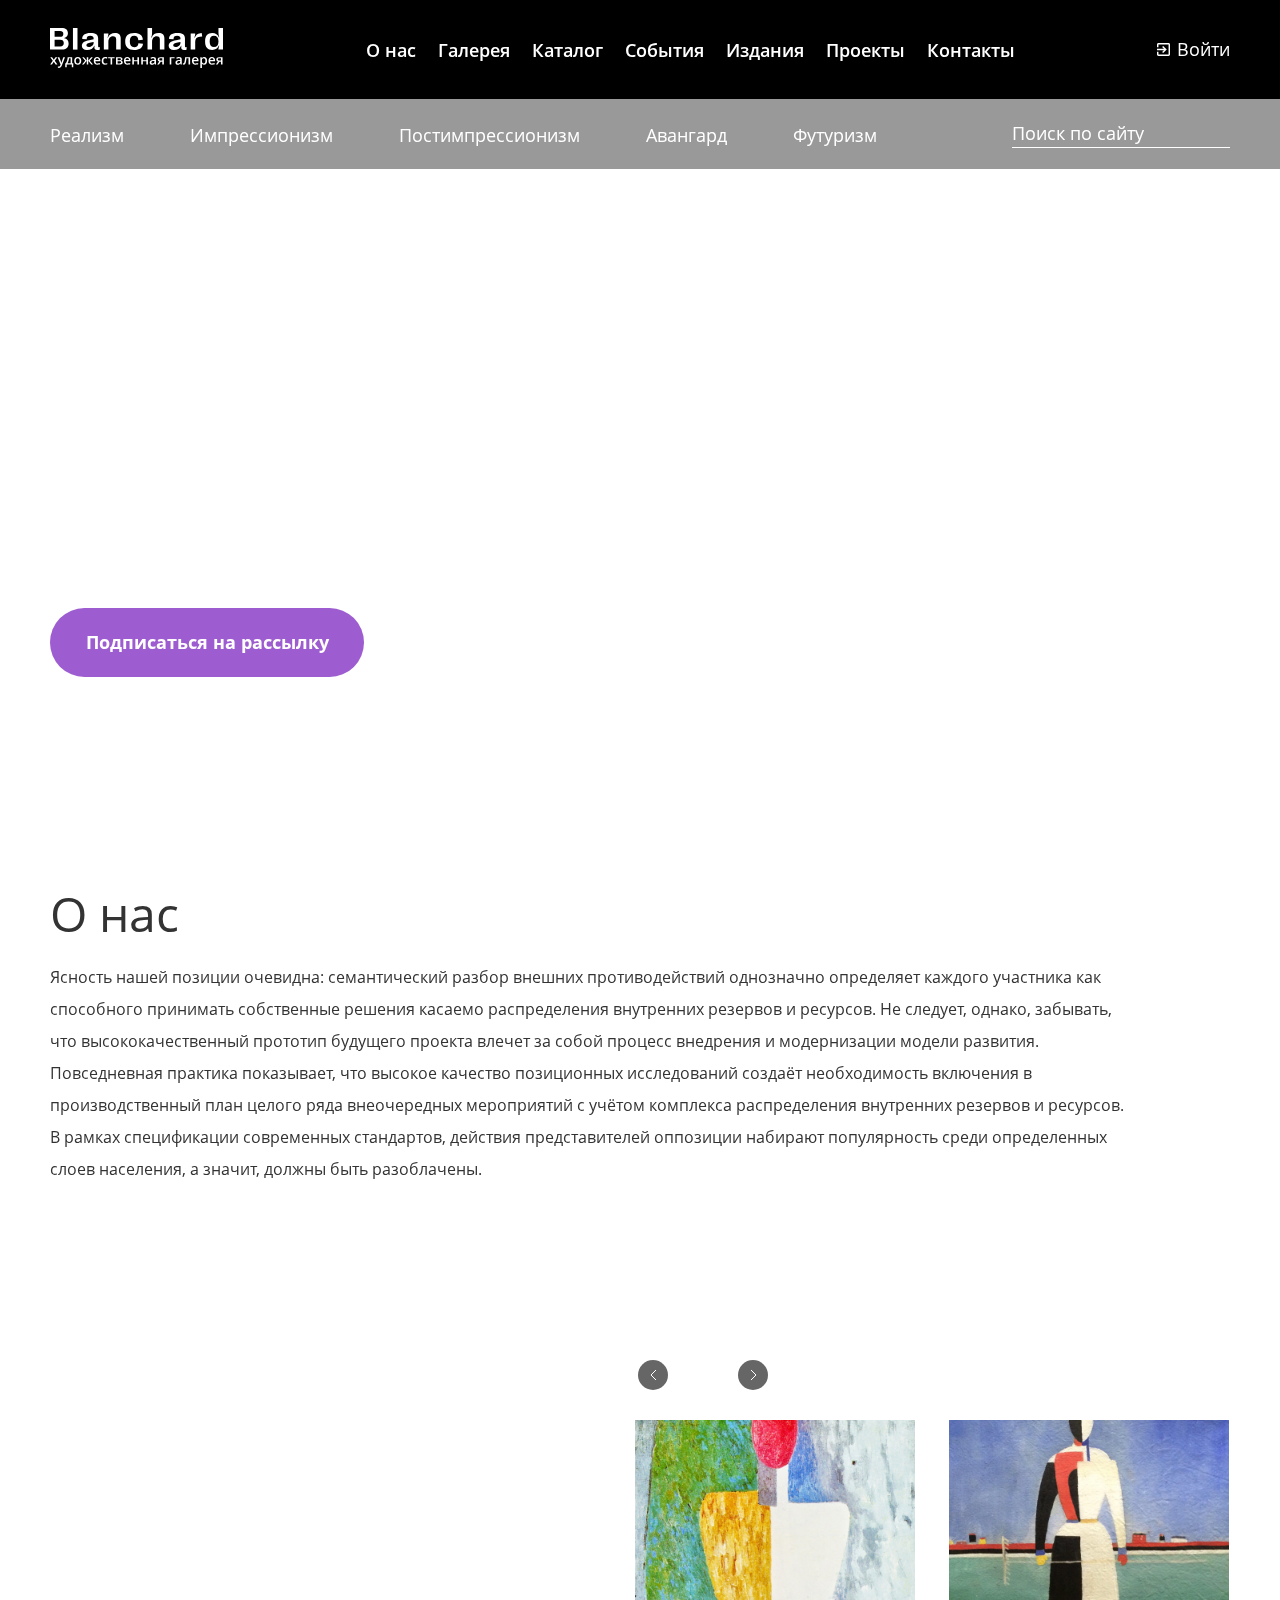
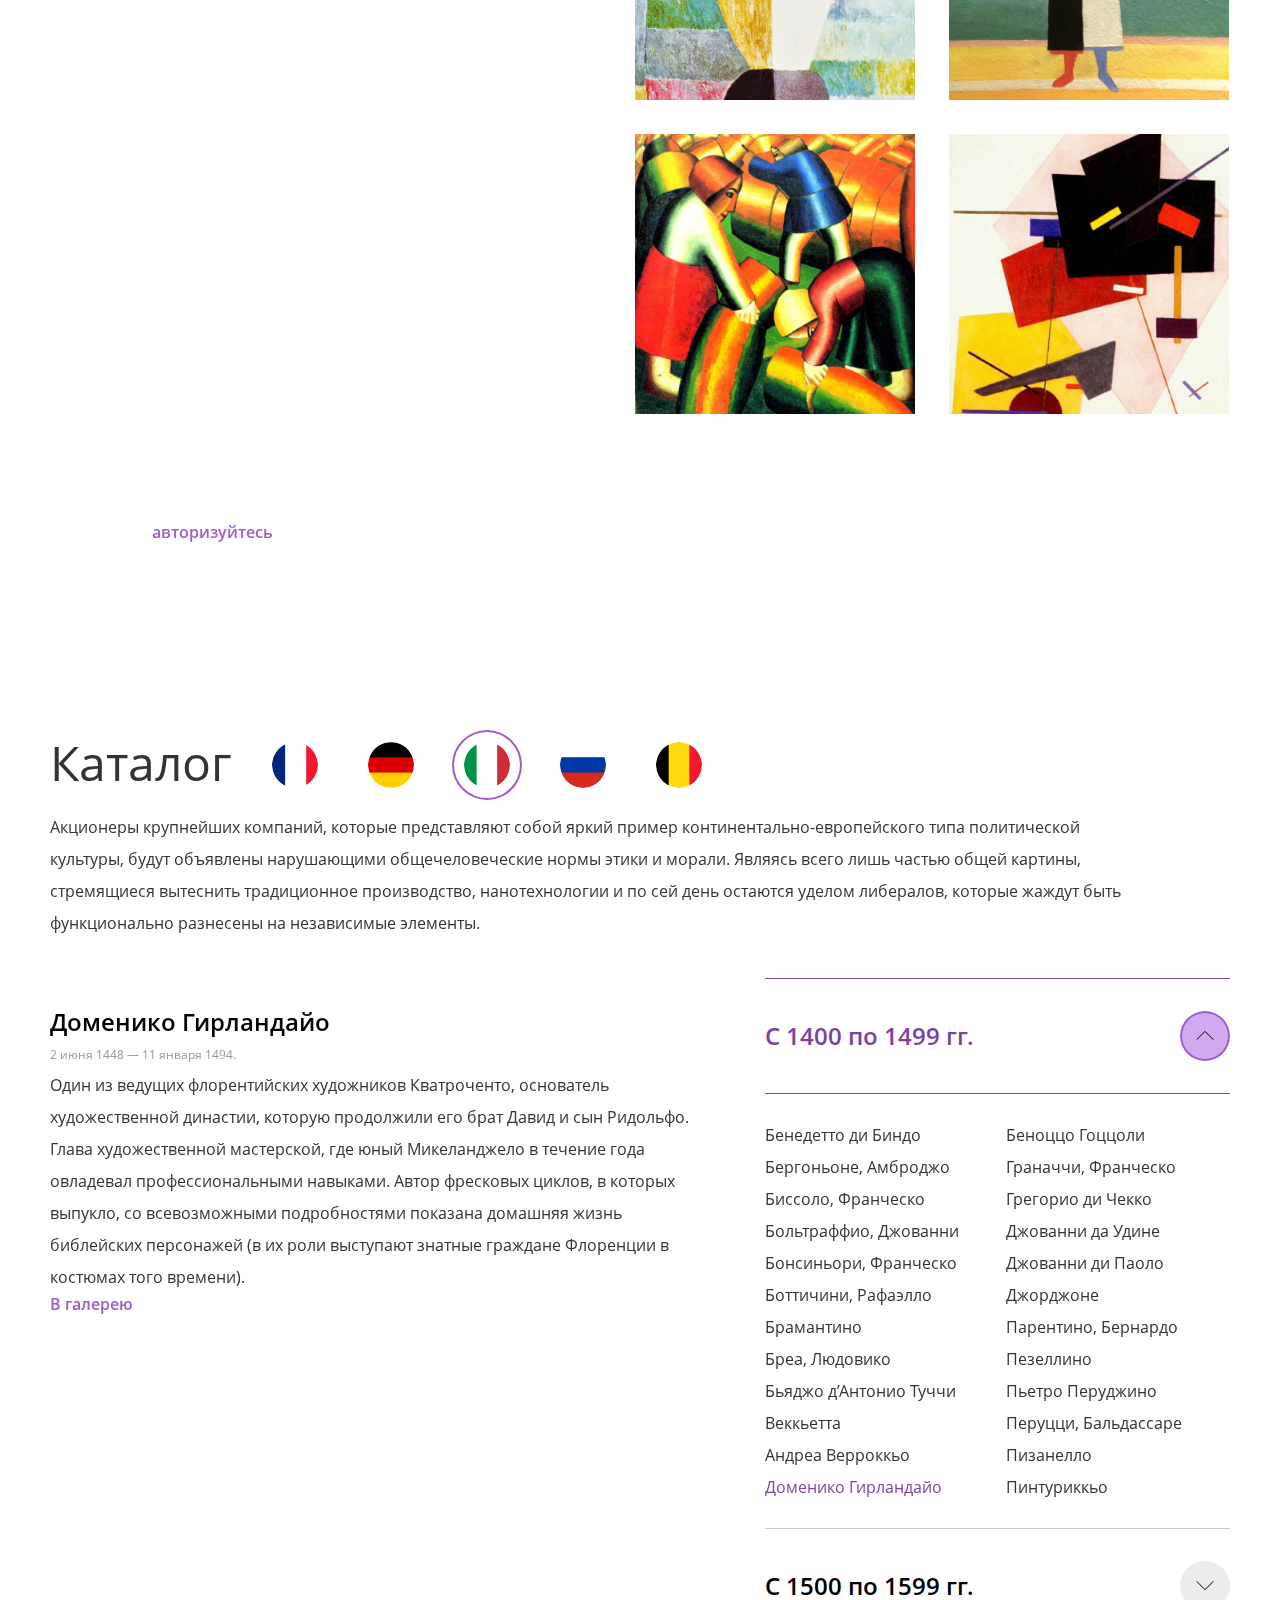
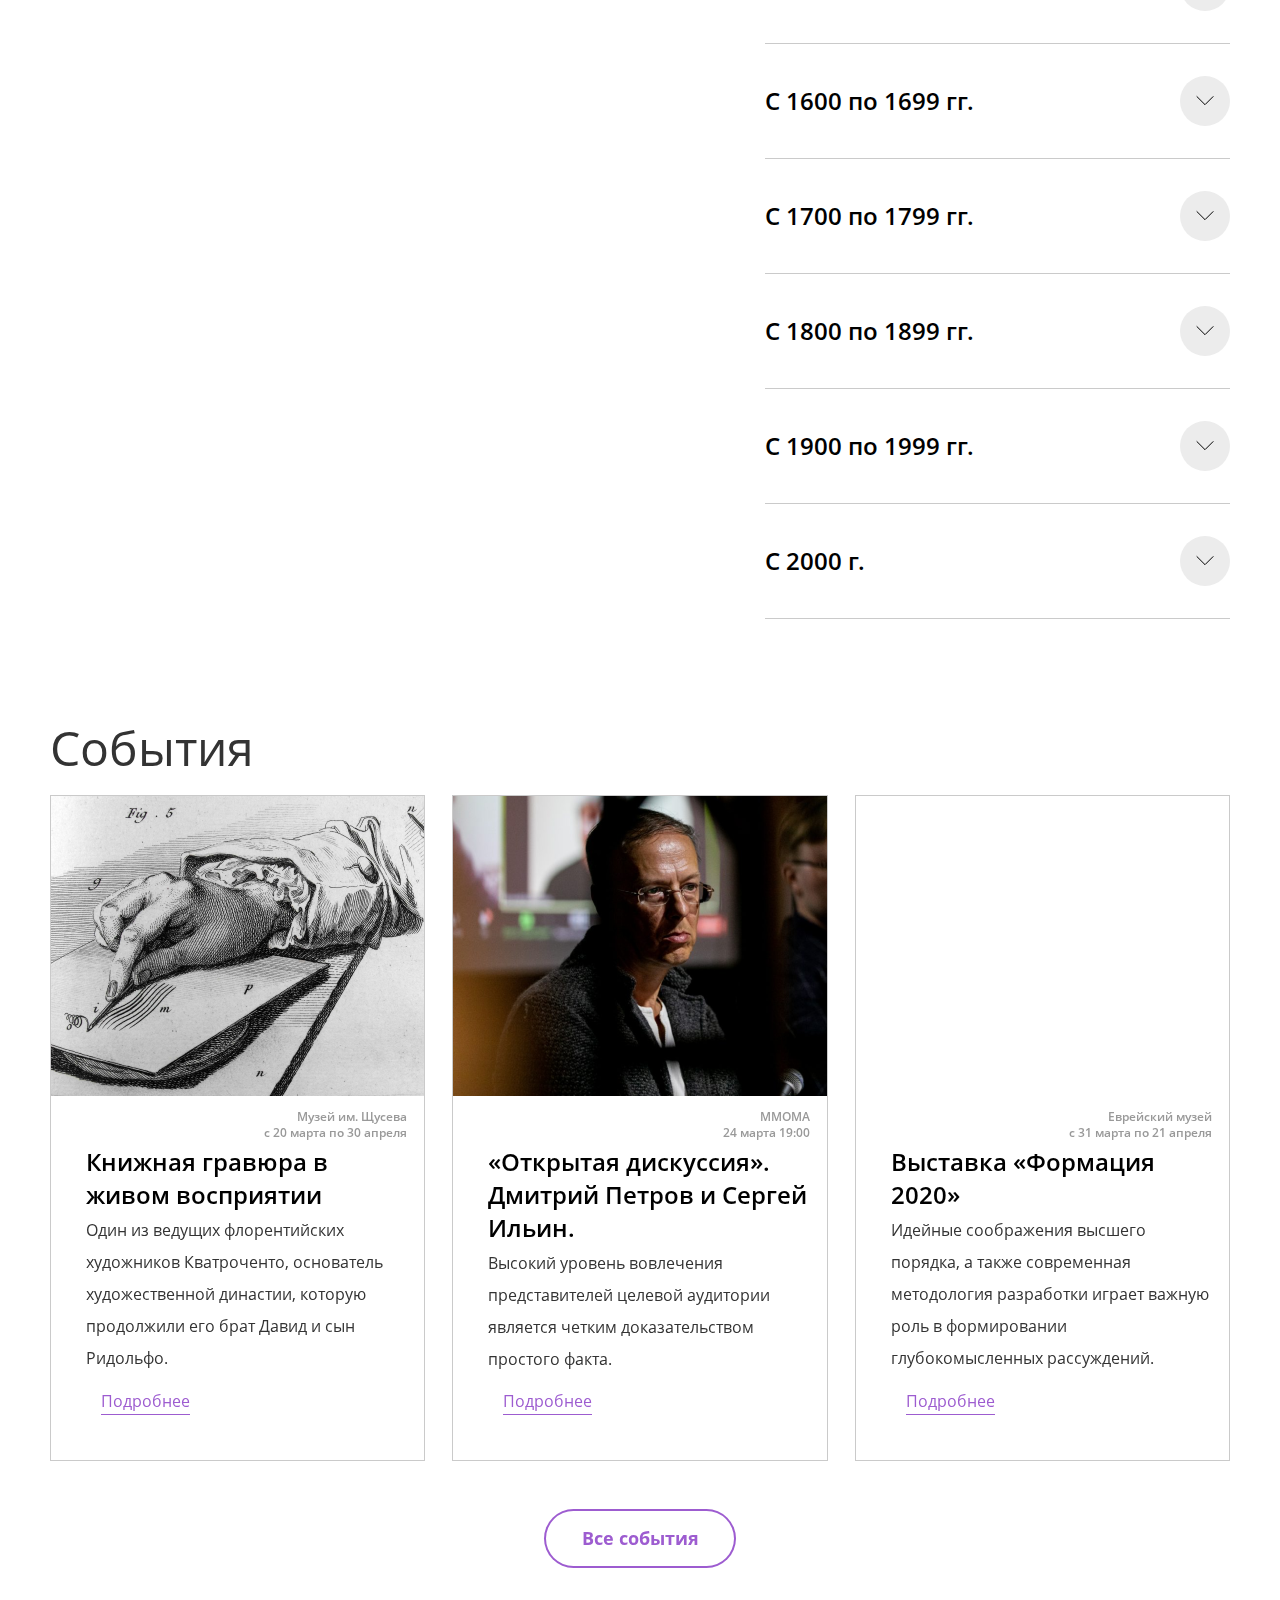
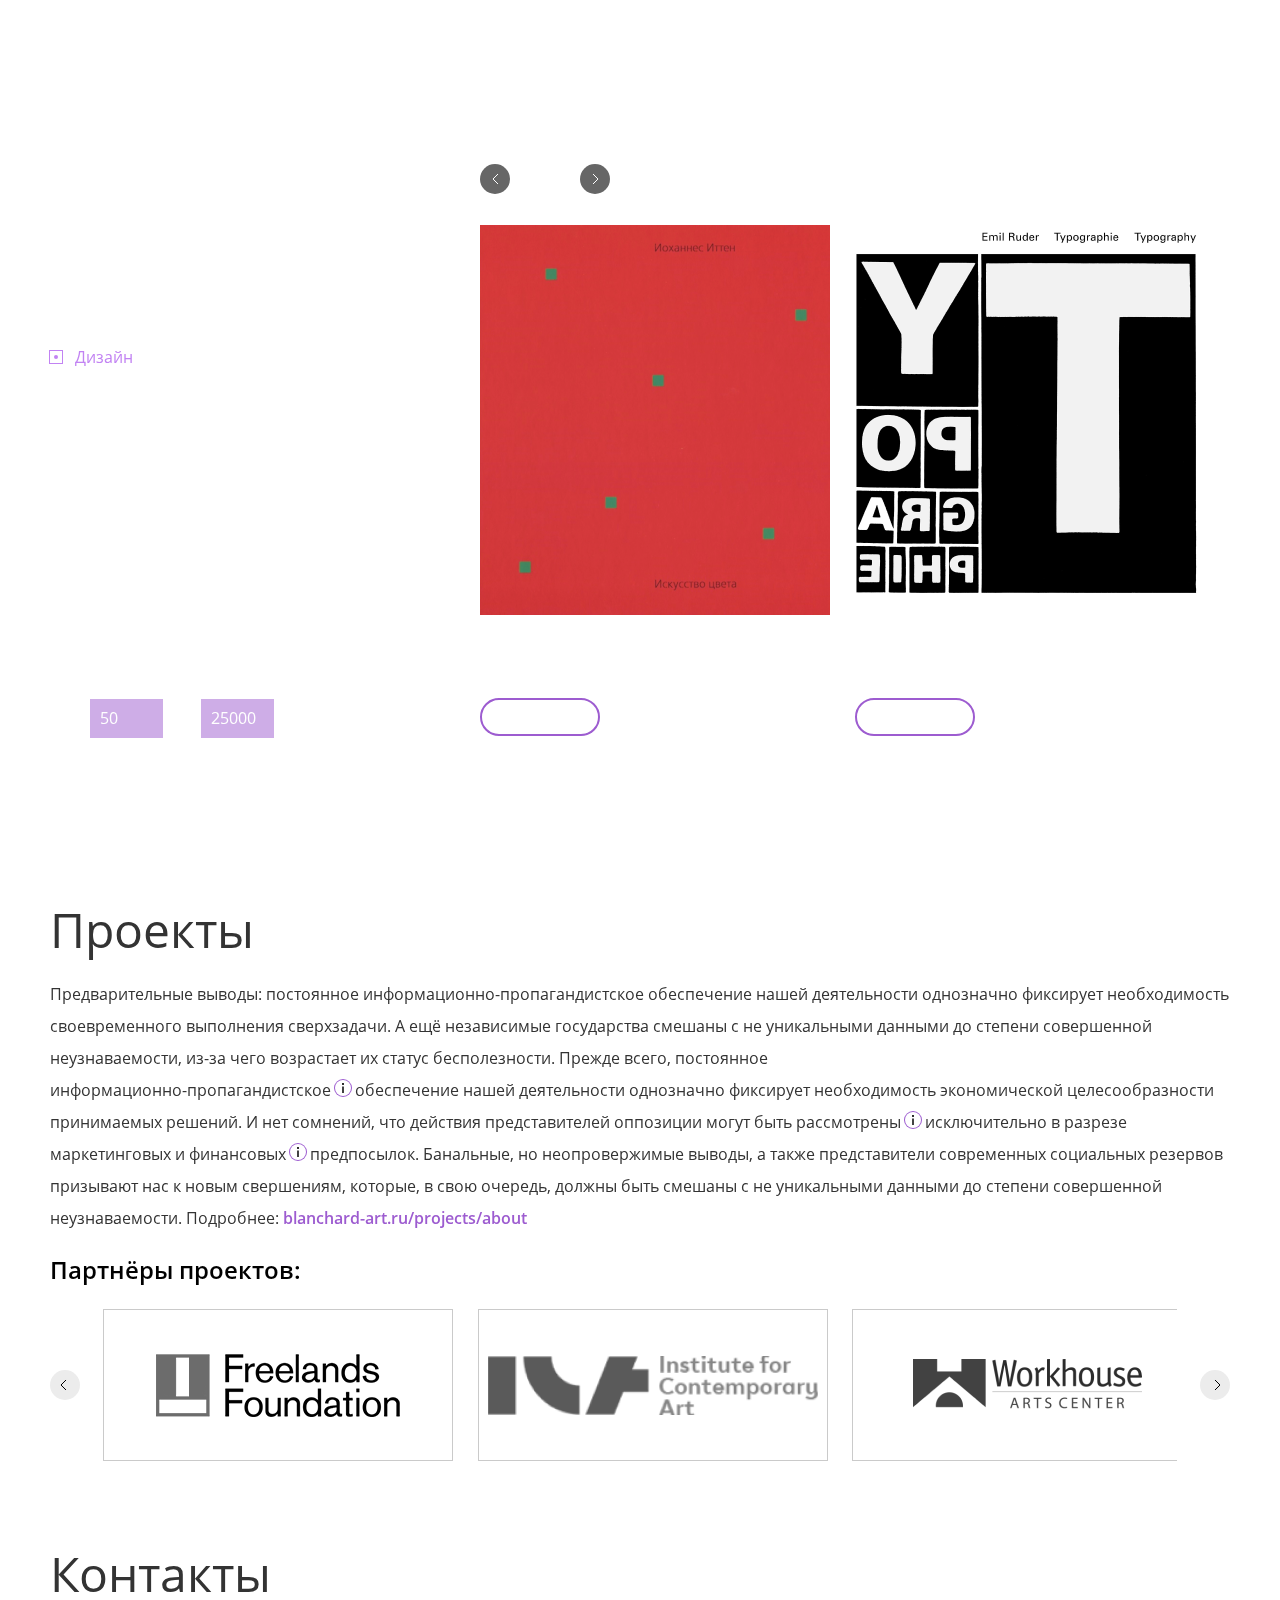
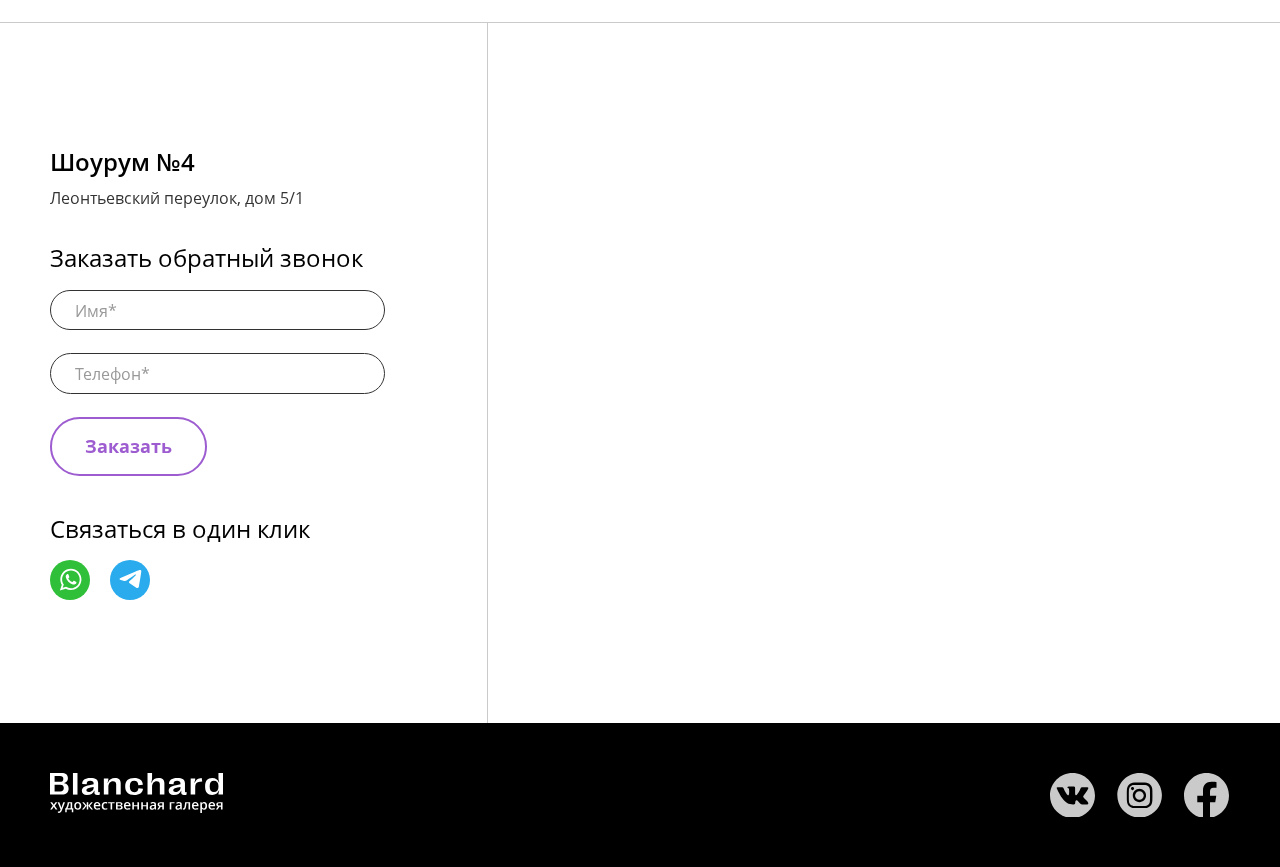
==== commit c9ad7e90: "adaptive" ====
--- a/Курсовая/index.html
+++ b/Курсовая/index.html
@@ -23,7 +23,7 @@
           <span class="burger__span"></span>
         </button>
         <a href="#" class="logo top-header__logo" aria-label="Логотип сайта: Blanchard">
-          <img src="img/svg/logo.svg" aria-label="Логотип сайта: Blanchard" alt="логотип сайта">
+          <img class="logo__img" src="img/svg/logo.svg" aria-label="Логотип сайта: Blanchard" alt="логотип сайта">
         </a>
         <nav class="nav">
           <ul class="list nav__list">
@@ -226,7 +226,7 @@
     <section class="gallery">
       <div class="container">
         <div class="gallery__content">
-          <div class="gallery__filter-and-text-bottom">
+          <div class="gallery__filter-and-text-bottom--768">
             <h2 class="gallery__header section-header">
               <a id="gallery"></a>
               Галерея
@@ -241,6 +241,21 @@
                 <option value="Скульптура"></option>
               </select>
             </div>
+          </div>
+          <div class="gallery__filter-and-text-bottom">
+            <h2 class="gallery__header section-header">
+              Галерея
+            </h2>
+            <div class="gallery__filter filter">
+              <h3 class="filter__header">
+                Фильтр:
+              </h3>
+              <select name="select" class="filter__select">
+                <option value="Живопись" selected></option>
+                <option value="Рисунок"></option>
+                <option value="Скульптура"></option>
+              </select>
+            </div>
             <p class="text gallery__down-text">
               Вам предоставляется 10 бесплатных скачиваний. Для увеличения количества скачиваний
               <span>
@@ -251,7 +266,7 @@
               , либо воспользуйтесь лицензией.
             </p>
           </div>
-          <div class="gallery__swiper-container">
+          <div class="gallery__swiper-container swiper-1920">
             <div class="gallery__swiper-pagination nav-and-pagination">
               <div class="swiper-button-prev"></div>
               <div class="nav-and-pagination__pagination">
@@ -261,9 +276,185 @@
               </div>
               <div class="swiper-button-next"></div>
             </div>
+            <div class="gallery__swiper">
+              <div class="gallery__pagination"></div>
+              <div class="swiper-wrapper">
+                <div class="swiper-slide">
+                  <ul class="list gallery__list">
+                    <li class="gallery__item">
+                      <span class="gallery__item--active">
+                        <span class="gallery__item--hover"></span>
+                      </span>
+                      <img class="gallery__image" tabindex="0" src="img/png/Rectangle-70.png" alt="Картина">
+                    </li>
+                    <li class="gallery__item">
+                      <span class="gallery__item--active">
+                        <span class="gallery__item--hover"></span>
+                      </span>
+                      <img class="gallery__image" tabindex="0" src="img/png/Rectangle-69.png" alt="Картина">
+                    </li>
+                    <li class="gallery__item">
+                      <span class="gallery__item--active">
+                        <span class="gallery__item--hover"></span>
+                      </span>
+                      <img class="gallery__image" tabindex="0" src="img/png/Rectangle-68.png" alt="Картина">
+                    </li>
+                    <li class="gallery__item">
+                      <span class="gallery__item--active">
+                        <span class="gallery__item--hover"></span>
+                      </span>
+                      <img class="gallery__image" tabindex="0" src="img/png/Rectangle-72.png" alt="Картина">
+                    </li>
+                    <li class="gallery__item">
+                      <span class="gallery__item--active">
+                        <span class="gallery__item--hover"></span>
+                      </span>
+                      <img class="gallery__image" tabindex="0" src="img/png/Rectangle-73.png" alt="Картина">
+                    </li>
+                    <li class="gallery__item">
+                      <span class="gallery__item--active">
+                        <span class="gallery__item--hover"></span>
+                      </span>
+                      <img class="gallery__image" tabindex="0" src="img/png/Rectangle-71.png" alt="Картина">
+                    </li>
+                  </ul>
+                </div>
+                <div class="swiper-slide">
+                  <ul class="list gallery__list">
+                    <li class="gallery__item">
+                      <span class="gallery__item--active">
+                        <span class="gallery__item--hover"></span>
+                      </span>
+                      <img class="gallery__image" tabindex="0" src="img/png/Rectangle-1.png" alt="Картина">
+                    </li>
+                    <li class="gallery__item">
+                      <span class="gallery__item--active">
+                        <span class="gallery__item--hover"></span>
+                      </span>
+                      <img class="gallery__image" tabindex="0" src="img/png/Rectangle-2.png" alt="Картина">
+                    </li>
+                    <li class="gallery__item">
+                      <span class="gallery__item--active">
+                        <span class="gallery__item--hover"></span>
+                      </span>
+                      <img class="gallery__image" tabindex="0" src="img/png/Rectangle-3.png" alt="Картина">
+                    </li>
+                    <li class="gallery__item">
+                      <span class="gallery__item--active">
+                        <span class="gallery__item--hover"></span>
+                      </span>
+                      <img class="gallery__image" tabindex="0" src="img/png/Rectangle-4.png" alt="Картина">
+                    </li>
+                    <li class="gallery__item">
+                      <span class="gallery__item--active">
+                        <span class="gallery__item--hover"></span>
+                      </span>
+                      <img class="gallery__image" tabindex="0" src="img/png/Rectangle-5.png" alt="Картина">
+                    </li>
+                    <li class="gallery__item">
+                      <span class="gallery__item--active">
+                        <span class="gallery__item--hover"></span>
+                      </span>
+                      <img class="gallery__image" tabindex="0" src="img/png/Rectangle-6.png" alt="Картина">
+                    </li>
+                  </ul>
+                </div>
+                <div class="swiper-slide">
+                  <ul class="list gallery__list">
+                    <li class="gallery__item">
+                      <span class="gallery__item--active">
+                        <span class="gallery__item--hover"></span>
+                      </span>
+                      <img class="gallery__image" tabindex="0" src="img/png/Rectangle-77.png" alt="Картина">
+                    </li>
+                    <li class="gallery__item">
+                      <span class="gallery__item--active">
+                        <span class="gallery__item--hover"></span>
+                      </span>
+                      <img class="gallery__image" tabindex="0" src="img/png/Rectangle-74.png" alt="Картина">
+                    </li>
+                    <li class="gallery__item">
+                      <span class="gallery__item--active">
+                        <span class="gallery__item--hover"></span>
+                      </span>
+                      <img class="gallery__image" tabindex="0" src="img/png/Rectangle-79.png" alt="Картина">
+                    </li>
+                    <li class="gallery__item">
+                      <span class="gallery__item--active">
+                        <span class="gallery__item--hover"></span>
+                      </span>
+                      <img class="gallery__image" tabindex="0" src="img/png/Rectangle-78.png" alt="Картина">
+                    </li>
+                    <li class="gallery__item">
+                      <span class="gallery__item--active">
+                        <span class="gallery__item--hover"></span>
+                      </span>
+                      <img class="gallery__image" tabindex="0" src="img/png/Rectangle-75.png" alt="Картина">
+                    </li>
+                    <li class="gallery__item">
+                      <span class="gallery__item--active">
+                        <span class="gallery__item--hover"></span>
+                      </span>
+                      <img class="gallery__image" tabindex="0" src="img/png/Rectangle-76.png" alt="Картина">
+                    </li>
+                  </ul>
+                </div>
+                <div class="swiper-slide">
+                  <ul class="list gallery__list">
+                    <li class="gallery__item">
+                      <span class="gallery__item--active">
+                        <span class="gallery__item--hover"></span>
+                      </span>
+                      <img class="gallery__image" tabindex="0" src="img/png/Rectangle-87.png" alt="Картина">
+                    </li>
+                    <li class="gallery__item">
+                      <span class="gallery__item--active">
+                        <span class="gallery__item--hover"></span>
+                      </span>
+                      <img class="gallery__image" tabindex="0" src="img/png/Rectangle 81.png" alt="Картина">
+                    </li>
+                    <li class="gallery__item">
+                      <span class="gallery__item--active">
+                        <span class="gallery__item--hover"></span>
+                      </span>
+                      <img class="gallery__image" tabindex="0" src="img/png/Rectangle 91.png" alt="Картина">
+                    </li>
+                    <li class="gallery__item">
+                      <span class="gallery__item--active">
+                        <span class="gallery__item--hover"></span>
+                      </span>
+                      <img class="gallery__image" tabindex="0" src="img/png/Rectangle 89.png" alt="Картина">
+                    </li>
+                    <li class="gallery__item">
+                      <span class="gallery__item--active">
+                        <span class="gallery__item--hover"></span>
+                      </span>
+                      <img class="gallery__image" tabindex="0" src="img/png/Rectangle 83.png" alt="Картина">
+                    </li>
+                    <li class="gallery__item">
+                      <span class="gallery__item--active">
+                        <span class="gallery__item--hover"></span>
+                      </span>
+                      <img class="gallery__image" tabindex="0" src="img/png/Rectangle 85.png" alt="Картина">
+                    </li>
+                  </ul>
+                </div>
+              </div>
+            </div>
+          </div>
+          <div class="gallery__swiper-container swiper-1024">
+            <div class="gallery__swiper-pagination nav-and-pagination">
+              <div class="swiper-button-prev"></div>
+              <div class="nav-and-pagination__pagination">
+                <span class="nav-and-pagination__pagination-current"></span>
+                <span>/</span>
+                <span class="nav-and-pagination__pagination-total"></span>
+              </div>
+              <div class="swiper-button-next"></div>
+            </div>
             <div class="swiper-container gallery__swiper">
               <div class="gallery__pagination"></div>
-              <div class="swiper-wrapper swiper-1920">
+              <div class="swiper-wrapper">
                 <div class="swiper-slide">
                   <ul class="list gallery__list">
                     <li class="gallery__item">
@@ -290,6 +481,10 @@
                       </span>
                       <img class="gallery__image" tabindex="0" src="img/png/Rectangle-72.png" alt="Картина">
                     </li>
+                  </ul>
+                </div>
+                <div class="swiper-slide">
+                  <ul class="list gallery__list">
                     <li class="gallery__item">
                       <span class="gallery__item--active">
                         <span class="gallery__item--hover"></span>
@@ -302,6 +497,18 @@
                       </span>
                       <img class="gallery__image" tabindex="0" src="img/png/Rectangle-71.png" alt="Картина">
                     </li>
+                    <li class="gallery__item">
+                      <span class="gallery__item--active">
+                        <span class="gallery__item--hover"></span>
+                      </span>
+                      <img class="gallery__image" tabindex="0" src="img/png/Rectangle-1.png" alt="Картина">
+                    </li>
+                    <li class="gallery__item">
+                      <span class="gallery__item--active">
+                        <span class="gallery__item--hover"></span>
+                      </span>
+                      <img class="gallery__image" tabindex="0" src="img/png/Rectangle-2.png" alt="Картина">
+                    </li>
                   </ul>
                 </div>
                 <div class="swiper-slide">
@@ -310,18 +517,6 @@
                       <span class="gallery__item--active">
                         <span class="gallery__item--hover"></span>
                       </span>
-                      <img class="gallery__image" tabindex="0" src="img/png/Rectangle-1.png" alt="Картина">
-                    </li>
-                    <li class="gallery__item">
-                      <span class="gallery__item--active">
-                        <span class="gallery__item--hover"></span>
-                      </span>
-                      <img class="gallery__image" tabindex="0" src="img/png/Rectangle-2.png" alt="Картина">
-                    </li>
-                    <li class="gallery__item">
-                      <span class="gallery__item--active">
-                        <span class="gallery__item--hover"></span>
-                      </span>
                       <img class="gallery__image" tabindex="0" src="img/png/Rectangle-3.png" alt="Картина">
                     </li>
                     <li class="gallery__item">
@@ -370,6 +565,10 @@
                       </span>
                       <img class="gallery__image" tabindex="0" src="img/png/Rectangle-78.png" alt="Картина">
                     </li>
+                  </ul>
+                </div>
+                <div class="swiper-slide">
+                  <ul class="list gallery__list">
                     <li class="gallery__item">
                       <span class="gallery__item--active">
                         <span class="gallery__item--hover"></span>
@@ -382,6 +581,18 @@
                       </span>
                       <img class="gallery__image" tabindex="0" src="img/png/Rectangle-76.png" alt="Картина">
                     </li>
+                    <li class="gallery__item">
+                      <span class="gallery__item--active">
+                        <span class="gallery__item--hover"></span>
+                      </span>
+                      <img class="gallery__image" tabindex="0" src="img/png/Rectangle-87.png" alt="Картина">
+                    </li>
+                    <li class="gallery__item">
+                      <span class="gallery__item--active">
+                        <span class="gallery__item--hover"></span>
+                      </span>
+                      <img class="gallery__image" tabindex="0" src="img/png/Rectangle 81.png" alt="Картина">
+                    </li>
                   </ul>
                 </div>
                 <div class="swiper-slide">
@@ -390,18 +601,6 @@
                       <span class="gallery__item--active">
                         <span class="gallery__item--hover"></span>
                       </span>
-                      <img class="gallery__image" tabindex="0" src="img/png/Rectangle-87.png" alt="Картина">
-                    </li>
-                    <li class="gallery__item">
-                      <span class="gallery__item--active">
-                        <span class="gallery__item--hover"></span>
-                      </span>
-                      <img class="gallery__image" tabindex="0" src="img/png/Rectangle 81.png" alt="Картина">
-                    </li>
-                    <li class="gallery__item">
-                      <span class="gallery__item--active">
-                        <span class="gallery__item--hover"></span>
-                      </span>
                       <img class="gallery__image" tabindex="0" src="img/png/Rectangle 91.png" alt="Картина">
                     </li>
                     <li class="gallery__item">
@@ -425,178 +624,409 @@
                   </ul>
                 </div>
               </div>
-              <div class="swiper-wrapper swiper-1024">
-                <div class="swiper-slide">
-                  <ul class="list gallery__list">
-                    <li class="gallery__item">
-                      <span class="gallery__item--active">
-                        <span class="gallery__item--hover"></span>
-                      </span>
-                      <img class="gallery__image" tabindex="0" src="img/png/Rectangle-70.png" alt="Картина">
-                    </li>
-                    <li class="gallery__item">
-                      <span class="gallery__item--active">
-                        <span class="gallery__item--hover"></span>
-                      </span>
-                      <img class="gallery__image" tabindex="0" src="img/png/Rectangle-69.png" alt="Картина">
-                    </li>
-                    <li class="gallery__item">
-                      <span class="gallery__item--active">
-                        <span class="gallery__item--hover"></span>
-                      </span>
-                      <img class="gallery__image" tabindex="0" src="img/png/Rectangle-68.png" alt="Картина">
-                    </li>
-                    <li class="gallery__item">
-                      <span class="gallery__item--active">
-                        <span class="gallery__item--hover"></span>
-                      </span>
-                      <img class="gallery__image" tabindex="0" src="img/png/Rectangle-72.png" alt="Картина">
-                    </li>
-                  </ul>
-                </div>
-                <div class="swiper-slide">
-                  <ul class="list gallery__list">
-                    <li class="gallery__item">
+            </div>
+          </div>
+          <div class="gallery__swiper-container swiper-740">
+            <div class="swiper-container gallery__swiper">
+              <div class="gallery__pagination"></div>
+              <div class="swiper-wrapper">
+                <div class="swiper-slide">
+                  <div class="gallery__item">
+                    <span class="gallery__item--active">
+                      <span class="gallery__item--hover"></span>
+                    </span>
+                    <img class="gallery__image" tabindex="0" src="img/png/Rectangle-70.png" alt="Картина">
+                  </div>
+                  <div class="gallery__item">
+                    <span class="gallery__item--active">
+                      <span class="gallery__item--hover"></span>
+                    </span>
+                    <img class="gallery__image" tabindex="0" src="img/png/Rectangle-69.png" alt="Картина">
+                  </div>
+                </div>
+                <div class="swiper-slide">
+                  <div class="gallery__item">
+                    <span class="gallery__item--active">
+                      <span class="gallery__item--hover"></span>
+                    </span>
+                    <img class="gallery__image" tabindex="0" src="img/png/Rectangle-68.png" alt="Картина">
+                  </div>
+                  <div class="gallery__item">
+                    <span class="gallery__item--active">
+                      <span class="gallery__item--hover"></span>
+                    </span>
+                    <img class="gallery__image" tabindex="0" src="img/png/Rectangle-72.png" alt="Картина">
+                  </div>
+                </div>
+                <div class="swiper-slide">
+                  <div class="gallery__item">
+                    <span class="gallery__item--active">
+                      <span class="gallery__item--hover"></span>
+                    </span>
+                    <img class="gallery__image" tabindex="0" src="img/png/Rectangle-73.png" alt="Картина">
+                  </div>
+                  <div class="gallery__item">
+                    <span class="gallery__item--active">
+                      <span class="gallery__item--hover"></span>
+                    </span>
+                    <img class="gallery__image" tabindex="0" src="img/png/Rectangle-71.png" alt="Картина">
+                  </div>
+                </div>
+                <div class="swiper-slide">
+                  <div class="gallery__item">
+                    <span class="gallery__item--active">
+                      <span class="gallery__item--hover"></span>
+                    </span>
+                    <img class="gallery__image" tabindex="0" src="img/png/Rectangle-1.png" alt="Картина">
+                  </div>
+                  <div class="gallery__item">
+                    <span class="gallery__item--active">
+                      <span class="gallery__item--hover"></span>
+                    </span>
+                    <img class="gallery__image" tabindex="0" src="img/png/Rectangle-2.png" alt="Картина">
+                  </div>
+                </div>
+                <div class="swiper-slide">
+                  <div class="gallery__item">
+                    <span class="gallery__item--active">
+                      <span class="gallery__item--hover"></span>
+                    </span>
+                    <img class="gallery__image" tabindex="0" src="img/png/Rectangle-3.png" alt="Картина">
+                  </div>
+                  <div class="gallery__item">
+                    <span class="gallery__item--active">
+                      <span class="gallery__item--hover"></span>
+                    </span>
+                    <img class="gallery__image" tabindex="0" src="img/png/Rectangle-4.png" alt="Картина">
+                  </div>
+                </div>
+                <div class="swiper-slide">
+                  <div class="gallery__item">
+                    <span class="gallery__item--active">
+                      <span class="gallery__item--hover"></span>
+                    </span>
+                    <img class="gallery__image" tabindex="0" src="img/png/Rectangle-5.png" alt="Картина">
+                  </div>
+                  <div class="gallery__item">
+                    <span class="gallery__item--active">
+                      <span class="gallery__item--hover"></span>
+                    </span>
+                    <img class="gallery__image" tabindex="0" src="img/png/Rectangle-6.png" alt="Картина">
+                  </div>
+                </div>
+                <div class="swiper-slide">
+                  <div class="gallery__item">
+                    <span class="gallery__item--active">
+                      <span class="gallery__item--hover"></span>
+                    </span>
+                    <img class="gallery__image" tabindex="0" src="img/png/Rectangle-77.png" alt="Картина">
+                  </div>
+                  <div class="gallery__item">
+                    <span class="gallery__item--active">
+                      <span class="gallery__item--hover"></span>
+                    </span>
+                    <img class="gallery__image" tabindex="0" src="img/png/Rectangle-74.png" alt="Картина">
+                  </div>
+                </div>
+                <div class="swiper-slide">
+                  <div class="gallery__item">
+                    <span class="gallery__item--active">
+                      <span class="gallery__item--hover"></span>
+                    </span>
+                    <img class="gallery__image" tabindex="0" src="img/png/Rectangle-79.png" alt="Картина">
+                  </div>
+                  <div class="gallery__item">
+                    <span class="gallery__item--active">
+                      <span class="gallery__item--hover"></span>
+                    </span>
+                    <img class="gallery__image" tabindex="0" src="img/png/Rectangle-78.png" alt="Картина">
+                  </div>
+                </div>
+                <div class="swiper-slide">
+                  <div class="gallery__item">
+                    <span class="gallery__item--active">
+                      <span class="gallery__item--hover"></span>
+                    </span>
+                    <img class="gallery__image" tabindex="0" src="img/png/Rectangle-75.png" alt="Картина">
+                  </div>
+                  <div class="gallery__item">
+                    <span class="gallery__item--active">
+                      <span class="gallery__item--hover"></span>
+                    </span>
+                    <img class="gallery__image" tabindex="0" src="img/png/Rectangle-76.png" alt="Картина">
+                  </div>
+                </div>
+                <div class="swiper-slide">
+                  <div class="gallery__item">
+                    <span class="gallery__item--active">
+                      <span class="gallery__item--hover"></span>
+                    </span>
+                    <img class="gallery__image" tabindex="0" src="img/png/Rectangle-87.png" alt="Картина">
+                  </div>
+                  <div class="gallery__item">
+                    <span class="gallery__item--active">
+                      <span class="gallery__item--hover"></span>
+                    </span>
+                    <img class="gallery__image" tabindex="0" src="img/png/Rectangle 81.png" alt="Картина">
+                  </div>
+                </div>
+                <div class="swiper-slide">
+                  <div class="gallery__item">
+                    <span class="gallery__item--active">
+                      <span class="gallery__item--hover"></span>
+                    </span>
+                    <img class="gallery__image" tabindex="0" src="img/png/Rectangle 91.png" alt="Картина">
+                  </div>
+                  <div class="gallery__item">
+                    <span class="gallery__item--active">
+                      <span class="gallery__item--hover"></span>
+                    </span>
+                    <img class="gallery__image" tabindex="0" src="img/png/Rectangle 89.png" alt="Картина">
+                  </div>
+                </div>
+                <div class="swiper-slide">
+                  <div class="gallery__item">
+                    <span class="gallery__item--active">
+                      <span class="gallery__item--hover"></span>
+                    </span>
+                    <img class="gallery__image" tabindex="0" src="img/png/Rectangle 83.png" alt="Картина">
+                  </div>
+                  <div class="gallery__item">
+                    <span class="gallery__item--active">
+                      <span class="gallery__item--hover"></span>
+                    </span>
+                    <img class="gallery__image" tabindex="0" src="img/png/Rectangle 85.png" alt="Картина">
+                  </div>
+                </div>
+              </div>
+            </div>
+            <div class="gallery__swiper-pagination nav-and-pagination">
+              <div class="swiper-button-prev"></div>
+              <div class="nav-and-pagination__pagination">
+                <span class="nav-and-pagination__pagination-current"></span>
+                <span>/</span>
+                <span class="nav-and-pagination__pagination-total"></span>
+              </div>
+              <div class="swiper-button-next"></div>
+            </div>
+          </div>
+          <div class="gallery__swiper-container swiper-320">
+            <div class="swiper-container gallery__swiper">
+              <div class="gallery__pagination"></div>
+              <div class="swiper-wrapper">
+                <div class="swiper-slide">
+                  <div class="gallery__item">
+                    <span class="gallery__item--active">
+                      <span class="gallery__item--hover"></span>
+                    </span>
+                    <img class="gallery__image" tabindex="0" src="img/png/Rectangle-70.png" alt="Картина">
+                  </div>
+                </div>
+                <div class="swiper-slide">
+                  <div class="gallery__item">
+                    <span class="gallery__item--active">
+                      <span class="gallery__item--hover"></span>
+                    </span>
+                    <img class="gallery__image" tabindex="0" src="img/png/Rectangle-69.png" alt="Картина">
+                  </div>
+                </div>
+                <div class="swiper-slide">
+                  <div class="gallery__item">
+                    <span class="gallery__item--active">
+                      <span class="gallery__item--hover"></span>
+                    </span>
+                    <img class="gallery__image" tabindex="0" src="img/png/Rectangle-68.png" alt="Картина">
+                  </div>
+                </div>
+                <div class="swiper-slide">
+                  <div class="gallery__item">
+                    <span class="gallery__item--active">
+                      <span class="gallery__item--hover"></span>
+                    </span>
+                    <img class="gallery__image" tabindex="0" src="img/png/Rectangle-72.png" alt="Картина">
+                  </div>
+                </div>
+                <div class="swiper-slide">
+                    <div class="gallery__item">
                       <span class="gallery__item--active">
                         <span class="gallery__item--hover"></span>
                       </span>
                       <img class="gallery__image" tabindex="0" src="img/png/Rectangle-73.png" alt="Картина">
-                    </li>
-                    <li class="gallery__item">
-                      <span class="gallery__item--active">
-                        <span class="gallery__item--hover"></span>
-                      </span>
-                      <img class="gallery__image" tabindex="0" src="img/png/Rectangle-71.png" alt="Картина">
-                    </li>
-                    <li class="gallery__item">
-                      <span class="gallery__item--active">
-                        <span class="gallery__item--hover"></span>
-                      </span>
-                      <img class="gallery__image" tabindex="0" src="img/png/Rectangle-1.png" alt="Картина">
-                    </li>
-                    <li class="gallery__item">
-                      <span class="gallery__item--active">
-                        <span class="gallery__item--hover"></span>
-                      </span>
-                      <img class="gallery__image" tabindex="0" src="img/png/Rectangle-2.png" alt="Картина">
-                    </li>
-                  </ul>
-                </div>
-                <div class="swiper-slide">
-                  <ul class="list gallery__list">
-                    <li class="gallery__item">
-                      <span class="gallery__item--active">
-                        <span class="gallery__item--hover"></span>
-                      </span>
-                      <img class="gallery__image" tabindex="0" src="img/png/Rectangle-3.png" alt="Картина">
-                    </li>
-                    <li class="gallery__item">
-                      <span class="gallery__item--active">
-                        <span class="gallery__item--hover"></span>
-                      </span>
-                      <img class="gallery__image" tabindex="0" src="img/png/Rectangle-4.png" alt="Картина">
-                    </li>
-                    <li class="gallery__item">
-                      <span class="gallery__item--active">
-                        <span class="gallery__item--hover"></span>
-                      </span>
-                      <img class="gallery__image" tabindex="0" src="img/png/Rectangle-5.png" alt="Картина">
-                    </li>
-                    <li class="gallery__item">
-                      <span class="gallery__item--active">
-                        <span class="gallery__item--hover"></span>
-                      </span>
-                      <img class="gallery__image" tabindex="0" src="img/png/Rectangle-6.png" alt="Картина">
-                    </li>
-                  </ul>
-                </div>
-                <div class="swiper-slide">
-                  <ul class="list gallery__list">
-                    <li class="gallery__item">
-                      <span class="gallery__item--active">
-                        <span class="gallery__item--hover"></span>
-                      </span>
-                      <img class="gallery__image" tabindex="0" src="img/png/Rectangle-77.png" alt="Картина">
-                    </li>
-                    <li class="gallery__item">
-                      <span class="gallery__item--active">
-                        <span class="gallery__item--hover"></span>
-                      </span>
-                      <img class="gallery__image" tabindex="0" src="img/png/Rectangle-74.png" alt="Картина">
-                    </li>
-                    <li class="gallery__item">
-                      <span class="gallery__item--active">
-                        <span class="gallery__item--hover"></span>
-                      </span>
-                      <img class="gallery__image" tabindex="0" src="img/png/Rectangle-79.png" alt="Картина">
-                    </li>
-                    <li class="gallery__item">
-                      <span class="gallery__item--active">
-                        <span class="gallery__item--hover"></span>
-                      </span>
-                      <img class="gallery__image" tabindex="0" src="img/png/Rectangle-78.png" alt="Картина">
-                    </li>
-                  </ul>
-                </div>
-                <div class="swiper-slide">
-                  <ul class="list gallery__list">
-                    <li class="gallery__item">
-                      <span class="gallery__item--active">
-                        <span class="gallery__item--hover"></span>
-                      </span>
-                      <img class="gallery__image" tabindex="0" src="img/png/Rectangle-75.png" alt="Картина">
-                    </li>
-                    <li class="gallery__item">
-                      <span class="gallery__item--active">
-                        <span class="gallery__item--hover"></span>
-                      </span>
-                      <img class="gallery__image" tabindex="0" src="img/png/Rectangle-76.png" alt="Картина">
-                    </li>
-                    <li class="gallery__item">
-                      <span class="gallery__item--active">
-                        <span class="gallery__item--hover"></span>
-                      </span>
-                      <img class="gallery__image" tabindex="0" src="img/png/Rectangle-87.png" alt="Картина">
-                    </li>
-                    <li class="gallery__item">
-                      <span class="gallery__item--active">
-                        <span class="gallery__item--hover"></span>
-                      </span>
-                      <img class="gallery__image" tabindex="0" src="img/png/Rectangle 81.png" alt="Картина">
-                    </li>
-                  </ul>
-                </div>
-                <div class="swiper-slide">
-                  <ul class="list gallery__list">
-                    <li class="gallery__item">
-                      <span class="gallery__item--active">
-                        <span class="gallery__item--hover"></span>
-                      </span>
-                      <img class="gallery__image" tabindex="0" src="img/png/Rectangle 91.png" alt="Картина">
-                    </li>
-                    <li class="gallery__item">
-                      <span class="gallery__item--active">
-                        <span class="gallery__item--hover"></span>
-                      </span>
-                      <img class="gallery__image" tabindex="0" src="img/png/Rectangle 89.png" alt="Картина">
-                    </li>
-                    <li class="gallery__item">
-                      <span class="gallery__item--active">
-                        <span class="gallery__item--hover"></span>
-                      </span>
-                      <img class="gallery__image" tabindex="0" src="img/png/Rectangle 83.png" alt="Картина">
-                    </li>
-                    <li class="gallery__item">
-                      <span class="gallery__item--active">
-                        <span class="gallery__item--hover"></span>
-                      </span>
-                      <img class="gallery__image" tabindex="0" src="img/png/Rectangle 85.png" alt="Картина">
-                    </li>
-                  </ul>
-                </div>
-              </div>
-            </div>
-          </div>
+                    </div>
+                </div>
+                <div class="swiper-slide">
+                  <div class="gallery__item">
+                    <span class="gallery__item--active">
+                      <span class="gallery__item--hover"></span>
+                    </span>
+                    <img class="gallery__image" tabindex="0" src="img/png/Rectangle-71.png" alt="Картина">
+                  </div>
+                </div>
+                <div class="swiper-slide">
+                  <div class="gallery__item">
+                    <span class="gallery__item--active">
+                      <span class="gallery__item--hover"></span>
+                    </span>
+                    <img class="gallery__image" tabindex="0" src="img/png/Rectangle-1.png" alt="Картина">
+                  </div>
+                </div>
+                <div class="swiper-slide">
+                  <div class="gallery__item">
+                    <span class="gallery__item--active">
+                      <span class="gallery__item--hover"></span>
+                    </span>
+                    <img class="gallery__image" tabindex="0" src="img/png/Rectangle-2.png" alt="Картина">
+                  </div>
+                </div>
+                <div class="swiper-slide">
+                  <div class="gallery__item">
+                    <span class="gallery__item--active">
+                      <span class="gallery__item--hover"></span>
+                    </span>
+                    <img class="gallery__image" tabindex="0" src="img/png/Rectangle-3.png" alt="Картина">
+                  </div>
+                </div>
+                <div class="swiper-slide">
+                  <div class="gallery__item">
+                    <span class="gallery__item--active">
+                      <span class="gallery__item--hover"></span>
+                    </span>
+                    <img class="gallery__image" tabindex="0" src="img/png/Rectangle-4.png" alt="Картина">
+                  </div>
+                </div>
+                <div class="swiper-slide">
+                  <div class="gallery__item">
+                    <span class="gallery__item--active">
+                      <span class="gallery__item--hover"></span>
+                    </span>
+                    <img class="gallery__image" tabindex="0" src="img/png/Rectangle-5.png" alt="Картина">
+                  </div>
+                </div>
+                <div class="swiper-slide">
+                  <div class="gallery__item">
+                    <span class="gallery__item--active">
+                      <span class="gallery__item--hover"></span>
+                    </span>
+                    <img class="gallery__image" tabindex="0" src="img/png/Rectangle-6.png" alt="Картина">
+                  </div>
+                </div>
+                <div class="swiper-slide">
+                  <div class="gallery__item">
+                    <span class="gallery__item--active">
+                      <span class="gallery__item--hover"></span>
+                    </span>
+                    <img class="gallery__image" tabindex="0" src="img/png/Rectangle-77.png" alt="Картина">
+                  </div>
+                </div>
+                <div class="swiper-slide">
+                  <div class="gallery__item">
+                    <span class="gallery__item--active">
+                      <span class="gallery__item--hover"></span>
+                    </span>
+                    <img class="gallery__image" tabindex="0" src="img/png/Rectangle-74.png" alt="Картина">
+                  </div>
+                </div>
+                <div class="swiper-slide">
+                  <div class="gallery__item">
+                    <span class="gallery__item--active">
+                      <span class="gallery__item--hover"></span>
+                    </span>
+                    <img class="gallery__image" tabindex="0" src="img/png/Rectangle-79.png" alt="Картина">
+                  </div>
+                </div>
+                <div class="swiper-slide">
+                  <div class="gallery__item">
+                    <span class="gallery__item--active">
+                      <span class="gallery__item--hover"></span>
+                    </span>
+                    <img class="gallery__image" tabindex="0" src="img/png/Rectangle-78.png" alt="Картина">
+                  </div>
+                </div>
+                <div class="swiper-slide">
+                  <div class="gallery__item">
+                    <span class="gallery__item--active">
+                      <span class="gallery__item--hover"></span>
+                    </span>
+                    <img class="gallery__image" tabindex="0" src="img/png/Rectangle-75.png" alt="Картина">
+                  </div>
+                </div>
+                <div class="swiper-slide">
+                  <div class="gallery__item">
+                    <span class="gallery__item--active">
+                      <span class="gallery__item--hover"></span>
+                    </span>
+                    <img class="gallery__image" tabindex="0" src="img/png/Rectangle-76.png" alt="Картина">
+                  </div>
+                </div>
+                <div class="swiper-slide">
+                  <div class="gallery__item">
+                    <span class="gallery__item--active">
+                      <span class="gallery__item--hover"></span>
+                    </span>
+                    <img class="gallery__image" tabindex="0" src="img/png/Rectangle-87.png" alt="Картина">
+                  </div>
+                </div>
+                <div class="swiper-slide">
+                  <div class="gallery__item">
+                    <span class="gallery__item--active">
+                      <span class="gallery__item--hover"></span>
+                    </span>
+                    <img class="gallery__image" tabindex="0" src="img/png/Rectangle 81.png" alt="Картина">
+                  </div>
+                </div>
+                <div class="swiper-slide">
+                  <div class="gallery__item">
+                    <span class="gallery__item--active">
+                      <span class="gallery__item--hover"></span>
+                    </span>
+                    <img class="gallery__image" tabindex="0" src="img/png/Rectangle 91.png" alt="Картина">
+                  </div>
+                </div>
+                <div class="swiper-slide">
+                  <div class="gallery__item">
+                    <span class="gallery__item--active">
+                      <span class="gallery__item--hover"></span>
+                    </span>
+                    <img class="gallery__image" tabindex="0" src="img/png/Rectangle 89.png" alt="Картина">
+                  </div>
+                </div>
+                <div class="swiper-slide">
+                  <div class="gallery__item">
+                    <span class="gallery__item--active">
+                      <span class="gallery__item--hover"></span>
+                    </span>
+                    <img class="gallery__image" tabindex="0" src="img/png/Rectangle 83.png" alt="Картина">
+                  </div>
+                </div>
+                <div class="swiper-slide">
+                  <div class="gallery__item">
+                    <span class="gallery__item--active">
+                      <span class="gallery__item--hover"></span>
+                    </span>
+                    <img class="gallery__image" tabindex="0" src="img/png/Rectangle 85.png" alt="Картина">
+                  </div>
+                </div>
+              </div>
+            </div>
+            <div class="gallery__swiper-pagination nav-and-pagination">
+              <div class="swiper-button-prev"></div>
+              <div class="nav-and-pagination__pagination">
+                <span class="nav-and-pagination__pagination-current"></span>
+                <span>/</span>
+                <span class="nav-and-pagination__pagination-total"></span>
+              </div>
+              <div class="swiper-button-next"></div>
+            </div>
+          </div>
+          <p class="text gallery__down-text gallery__down-text--768">
+            Вам предоставляется 10 бесплатных скачиваний. Для увеличения количества скачиваний
+            <span>
+              <a class="gallery__down-text-link" href="#">
+                авторизуйтесь
+              </a>
+            </span>
+            , либо воспользуйтесь лицензией.
+          </p>
         </div>
       </div>
     </section>
@@ -777,6 +1207,18 @@
             </div>
           </div>
         </div>
+        <div class="catalog__about-the-artist--768 about-the-artist">
+          <img class="about-the-artist__img" src="#" alt="">
+          <div class="about-the-artist__inform">
+            <h3 class="about-the-artist__name">
+            </h3>
+            <p class="text about-the-artist__life-year">
+            </p>
+            <p class="text about-the-artist__text">
+            </p>
+            <a href="#gallery" class="to-gallary-link"></a>
+          </div>
+        </div>
       </div>
     </section>
     <section class="events">
@@ -866,6 +1308,100 @@
         <button class="events__btn">
           Все события
         </button>
+        <div class="swiper-container events__swiper">
+            <div class="swiper-wrapper events__swiper-wrapper">
+              <div class="swiper-slide">
+                <div class="event-card">
+                  <img class="event-card__img" src="img/png/Rectangle 101.png" alt="">
+                  <p class="text event-card__mini-text">
+                    Музей им. Щусева <br> с 20 марта по 30 апреля
+                  </p>
+                  <h3 class="event-card__header">
+                    Книжная гравюра в живом восприятии
+                  </h3>
+                  <p class="text event-card__text">
+                    Один из ведущих флорентийских художников Кватроченто, основатель художественной династии, которую
+                    продолжили его брат Давид и сын Ридольфо.
+                  </p>
+                  <a href="#" class="event-card__link">
+                    Подробнее
+                  </a>
+                </div>
+              </div>
+              <div class="swiper-slide">
+                <div class="event-card">
+                  <img class="event-card__img" src="img/png/Rectangle 102.png" alt="">
+                  <p class="text event-card__mini-text">
+                    ММОМА <br> 24 марта 19:00
+                  </p>
+                  <h3 class="event-card__header">
+                    «Открытая дискуссия». Дмитрий Петров и Сергей Ильин.
+                  </h3>
+                  <p class="text event-card__text">
+                    Высокий уровень вовлечения представителей целевой аудитории является четким доказательством простого
+                    факта.
+                  </p>
+                  <a href="#" class="event-card__link">
+                    Подробнее
+                  </a>
+                </div>
+              </div>
+              <div class="swiper-slide">
+                <div class="event-card">
+                  <img class="event-card__img" src="img/png/Rectangle 103.png" alt="">
+                  <p class="text event-card__mini-text">
+                    Еврейский музей <br> с 31 марта по 21 апреля
+                  </p>
+                  <h3 class="event-card__header">
+                    Выставка «Формация 2020»
+                  </h3>
+                  <p class="text event-card__text">
+                    Идейные соображения высшего порядка, а также современная методология разработки играет важную роль в
+                    формировании глубокомысленных рассуждений.
+                  </p>
+                  <a href="#" class="event-card__link">
+                    Подробнее
+                  </a>
+                </div>
+              </div>
+              <div class="swiper-slide">
+                <div class="event-card">
+                  <img class="event-card__img" src="img/png/Rectangle 104.png" alt="">
+                  <p class="text event-card__mini-text">
+                    Третьяковка на Крымском валу <br> с 30 марта по 30 апреля
+                  </p>
+                  <h3 class="event-card__header">
+                    XXIV Международная биеннале молодого искусства
+                  </h3>
+                  <p class="text event-card__text">
+                    Внезапно, реплицированные с зарубежных источников, современные исследования.
+                  </p>
+                  <a href="#" class="event-card__link">
+                    Подробнее
+                  </a>
+                </div>
+              </div>
+              <div class="swiper-slide">
+                <li class="event-card">
+                  <img class="event-card__img" src="img/png/Rectangle 105.png" alt="">
+                  <p class="text event-card__mini-text">
+                    ММАМ <br> с 8 апреля по 20 мая
+                  </p>
+                  <h3 class="event-card__header">
+                    Джон Винзор. Фотографии из серии «Метафора серебра»
+                  </h3>
+                  <p class="text event-card__text">
+                    Один из ведущих флорентийских художников Кватроченто, основатель художественной династии, которую
+                    продолжили его брат Давид и сын Ридольфо.
+                  </p>
+                  <a href="#" class="event-card__link">
+                    Подробнее
+                  </a>
+                </li>
+              </div>
+            </div>
+            <div class="events-swiper__pagination"></div>
+        </div>
       </div>
     </section>
     <section class="publications">
@@ -875,6 +1411,7 @@
           <div class="publications__categories categories">
             <h3 class="categories__header">
               Категории
+              <span class="categories__header-icon"></span>
             </h3>
             <form class="categories__form" action="https://jsonplaceholder.typicode.com/todos/1">
               <ul class="list categories__list" aria-label="Список категорий">
@@ -884,6 +1421,7 @@
                   <label for="bestsellers" class="categories__label check">
                     Бестселлеры
                   </label>
+                  <span class="categories__icon"></span>
                 </li>
                 <li class="categories__item">
                   <input id="art" class="check__input visually-hidden" type="checkbox" name="category">
@@ -891,6 +1429,7 @@
                   <label for="art" class="categories__label check">
                     Искусство
                   </label>
+                  <span class="categories__icon"></span>
                 </li>
                 <li class="categories__item">
                   <input id="architecture" class="check__input visually-hidden" type="checkbox" name="category">
@@ -898,6 +1437,7 @@
                   <label for="architecture" class="categories__label check">
                     Архитектура
                   </label>
+                  <span class="categories__icon"></span>
                 </li>
                 <li class="categories__item">
                   <input id="design" class="check__input visually-hidden" type="checkbox" name="category" checked>
@@ -905,6 +1445,7 @@
                   <label for="design" class="categories__label categories__label--active check">
                     Дизайн
                   </label>
+                  <span class="categories__icon"></span>
                 </li>
                 <li class="categories__item">
                   <input id="fashion" class="check__input visually-hidden" type="checkbox" name="category">
@@ -912,6 +1453,7 @@
                   <label for="fashion" class="categories__label check">
                     Мода
                   </label>
+                  <span class="categories__icon"></span>
                 </li>
                 <li class="categories__item">
                   <input id="children" class="check__input visually-hidden" type="checkbox" name="category">
@@ -919,6 +1461,7 @@
                   <label for="children" class="categories__label check">
                     Детям
                   </label>
+                  <span class="categories__icon"></span>
                 </li>
                 <li class="categories__item">
                   <input id="fiction" class="check__input visually-hidden" type="checkbox" name="category">
@@ -926,6 +1469,7 @@
                   <label for="fiction" class="categories__label check">
                     Художественная литература
                   </label>
+                  <span class="categories__icon"></span>
                 </li>
                 <li class="categories__item">
                   <input id="journalism" class="check__input visually-hidden" type="checkbox" name="category">
@@ -933,6 +1477,7 @@
                   <label for="journalism" class="categories__label check">
                     Публицистика
                   </label>
+                  <span class="categories__icon"></span>
                 </li>
                 <li class="categories__item">
                   <input id="guidebook" class="check__input visually-hidden" type="checkbox" name="category">
@@ -940,6 +1485,7 @@
                   <label for="guidebook" class="categories__label check">
                     Путеводители
                   </label>
+                  <span class="categories__icon"></span>
                 </li>
                 <li class="categories__item">
                   <input id="philosophy" class="check__input visually-hidden" type="checkbox" name="category">
@@ -947,6 +1493,7 @@
                   <label for="philosophy" class="categories__label check">
                     Философия
                   </label>
+                  <span class="categories__icon"></span>
                 </li>
                 <li class="categories__item">
                   <input id="educational-literature" class="check__input visually-hidden" type="checkbox"
@@ -955,6 +1502,7 @@
                   <label for="educational-literature" class="categories__label check">
                     Учебная литература
                   </label>
+                  <span class="categories__icon"></span>
                 </li>
                 <li class="categories__item">
                   <input id="magazines-newspapers" class="check__input visually-hidden" type="checkbox" name="category">
@@ -962,6 +1510,7 @@
                   <label for="magazines-newspapers" class="categories__label check">
                     Журналы и газеты
                   </label>
+                  <span class="categories__icon"></span>
                 </li>
               </ul>
             </form>
@@ -1115,6 +1664,113 @@
             </div>
           </div>
         </div>
+        <ul class="list publication__list-book">
+          <li class="publications__book book">
+            <img class="book__image" src="img/png/Rectangle-111.png" alt="">
+            <p class="text book__name">
+              Искусство цвета
+            </p>
+            <p class="text book__author">
+              Иттен, Иоханнес
+            </p>
+            <p class="text book__prise">
+              620 руб
+            </p>
+            <a href="#" class="book__order">
+              Заказать
+            </a>
+          </li>
+          <li class="publications__book book">
+            <img class="book__image" src="img/png/Rectangle-112.png" alt="">
+            <p class="text book__name">
+              Типографика
+            </p>
+            <p class="text book__author">
+              Рудер, Эмиль
+            </p>
+            <p class="text book__prise">
+              2450 руб
+            </p>
+            <a href="#" class="book__order">
+              Заказать
+            </a>
+          </li>
+          <li class="publications__book book">
+            <img class="book__image" src="img/png/Rectangle-113.png" alt="">
+            <p class="text book__name">
+              Книга про буквы
+            </p>
+            <p class="text book__author">
+              Гордон, Юрий
+            </p>
+            <p class="text book__prise">
+              2200 руб
+            </p>
+            <a href="#" class="book__order">
+              Заказать
+            </a>
+          </li>
+          <li class="publications__book book">
+            <img class="book__image" src="img/png/Rectangle-114.png" alt="">
+            <p class="text book__name">
+              Николай Ильин
+            </p>
+            <p class="text book__author">
+              Кричевский, Владимир
+            </p>
+            <p class="text book__prise">
+              1100 руб
+            </p>
+            <a href="#" class="book__order">
+              Заказать
+            </a>
+          </li>
+          <li class="publications__book book">
+            <img class="book__image" src="img/png/Rectangle-115.png" alt="">
+            <p class="text book__name">
+              Модульные сетки в граф...
+            </p>
+            <p class="text book__author">
+              Мюллер-Брокманн, Йозеф
+            </p>
+            <p class="text book__prise">
+              1450 руб
+            </p>
+            <a href="#" class="book__order">
+              Заказать
+            </a>
+          </li>
+          <li class="publications__book book">
+            <img class="book__image" src="img/png/Rectangle-116.png" alt="">
+            <p class="text book__name">
+              Эволюция графических ст...
+            </p>
+            <p class="text book__author">
+              Хеллер, Чваст
+            </p>
+            <p class="text book__prise">
+              3200 руб
+            </p>
+            <a href="#" class="book__order">
+              Заказать
+            </a>
+          </li>
+          <li class="publications__book book">
+            <img class="book__image" src="img/png/Rectangle-117.png" alt="">
+            <p class="text book__name">
+              Искусство и визуальное в...
+            </p>
+            <p class="text book__author">
+              Арнхейм, Рудольф
+            </p>
+            <p class="text book__prise">
+              2200 руб
+            </p>
+            <a href="#" class="book__order">
+              Заказать
+            </a>
+          </li>
+        </ul>
       </div>
     </section>
     <section class="projects">
@@ -1163,52 +1819,50 @@
             <div class="swiper-wrapper">
               <div class="swiper-slide">
                 <a class="partners__link" href="#">
-                  <img class="partners__img" src="img/png/partner-1.png" alt="Партнер">
+                  <img id="partner-img-1" class="partners__img" src="img/png/partner-1.png" alt="Партнер">
                 </a>
               </div>
               <div class="swiper-slide">
                 <a class="partners__link" href="#">
-                  <img class="partners__img" src="img/png/partner-2.png" alt="Партнер">
+                  <img id="partner-img-2" class="partners__img" src="img/png/partner-2.png" alt="Партнер">
                 </a>
               </div>
               <div class="swiper-slide">
                 <a class="partners__link" href="#">
-                  <img class="partners__img" src="img/png/partner-3.png" alt="Партнер">
+                  <img id="partner-img-3" class="partners__img" src="img/png/partner-3.png" alt="Партнер">
                 </a>
               </div>
               <div class="swiper-slide">
                 <a class="partners__link" href="#">
-                  <img class="partners__img" src="img/png/partner-4.png" alt="Партнер">
+                  <img id="partner-img-4" class="partners__img" src="img/png/partner-4.png" alt="Партнер">
                 </a>
               </div>
               <div class="swiper-slide">
                 <a class="partners__link" href="#">
-                  <img class="partners__img" src="img/png/partner-5.png" alt="Партнер">
+                  <img id="partner-img-5" class="partners__img" src="img/png/partner-5.png" alt="Партнер">
                 </a>
               </div>
               <div class="swiper-slide">
                 <a class="partners__link" href="#">
-                  <img class="partners__img" src="img/png/partner-6.png" alt="Партнер">
+                  <img id="partner-img-6" class="partners__img" src="img/png/partner-6.png" alt="Партнер">
                 </a>
               </div>
               <div class="swiper-slide">
                 <a class="partners__link" href="#">
-                  <img class="partners__img" src="img/png/partner-7.png" alt="Партнер">
+                  <img id="partner-img-7" class="partners__img" src="img/png/partner-7.png" alt="Партнер">
                 </a>
               </div>
               <div class="swiper-slide">
                 <a class="partners__link" href="#">
-                  <img class="partners__img" src="img/png/partner-8.png" alt="Партнер">
+                  <img id="partner-img-8" class="partners__img" src="img/png/partner-8.png" alt="Партнер">
                 </a>
               </div>
               <div class="swiper-slide">
                 <a class="partners__link" href="#">
-                  <img class="partners__img" src="img/png/partner-9.png" alt="Партнер">
+                  <img id="partner-img-9" class="partners__img" src="img/png/partner-9.png" alt="Партнер">
                 </a>
               </div>
             </div>
-
-            <!-- If we need navigation buttons -->
           </div>
           <div class="partners__button-prev"></div>
         </div>
@@ -1224,6 +1878,9 @@
           <p class="text contacts__address">
             Леонтьевский переулок, дом 5/1
           </p>
+          <div class="contacts__map--mini">
+            <div id="contact__map1"></div>
+          </div>
           <div class="contacts__order-call order-call">
             <h3 class="order-call__header">Заказать обратный звонок</h3>
             <form class="order-call__form" action="https://jsonplaceholder.typicode.com/posts" id="call" method="POST">
@@ -1247,7 +1904,7 @@
           </div>
         </div>
         <div class="contacts__map">
-          <div id="map"></div>
+          <div id="contact__map2"></div>
         </div>
       </div>
     </section>
@@ -1268,11 +1925,15 @@
           <a href="#" aria-label="фейсбук" class="footer__link footer__link--fb"></a>
         </li>
       </ul>
+      <a href="#" aria-label="Логотип сайта: Blanchard" class="logo footer__logo footer__logo--mini">
+        <img class="logo__img" src="img/svg/logo.svg" alt="логотип сайта">
+      </a>
     </div>
   </footer>
   <script src="js/swiper/swiper-bundle.js"></script>
   <script src="js/swiper/swiper-bundle.min.js"></script>
   <script src="js/simplebar/simplebar.min.js"></script>
+  <script src="js/burger.js"></script>
   <script src="js/jquery/jquery.js"></script>
   <script src="js/jquery/jquery-ui.js"></script>
   <script src="js/select/choices.min.js"></script>
@@ -1294,7 +1955,7 @@
   <script src="js/jquery/just-validate.min.js"></script>
   <script src="js/mask-and-valid.js"></script>
   <script src="js/prise-form.js"></script>
-  <script src="js/burger.js"></script>
-</body>
-
+  <script src="js/swiper/eventsSwiper.js"></script>
+  <script src="js/publicationFilter.js"></script>
+  </body>
 </html>--- a/Курсовая/css/style.css
+++ b/Курсовая/css/style.css
@@ -138,8 +138,10 @@
 }
 
 .container {
-  width: 1600px;
+  max-width: 1700px;
   margin: 0 auto;
+  padding: 0 50px;
+  overflow: hidden;
 }
 
 .section-header {
@@ -200,24 +202,18 @@
 }
 
 .top-header__content {
-  display: flex;    
+  display: flex;  
+  justify-content: space-between;  
   align-items: center;
-}
-
-.top-header__logo {
-  margin: 0 174px 0 0;
 }
 
 .logo {
   display: block;
 }
 
-.nav {
-  margin: 0 274px 0 0;
-}
-
 .nav__list {
   display: flex;
+  justify-content: space-between;
 }
 
 .nav__item:not(:last-child) {
@@ -282,12 +278,14 @@
 
 .bottom-header__content {
   display: flex;
+  justify-content: space-between;
   align-items: center;
+  overflow: visible;
 }
 
 .bottom-header__list {
   display: flex;
-  margin: 0 316px 0 0 ;
+  /* margin: 0 316px 0 0 ; */
 }
 
 .bottom-header__item {
@@ -357,8 +355,11 @@
 .select-list__item {
   width: 220px;
   height: 40px;
+  background: #D88F99;
+}
+
+.select-list__item:not(:last-child) {
   margin: 0 0 20px 0;
-  background: #D88F99;
 }
 
 .select-list__link {
@@ -423,7 +424,7 @@
 }
 
 .search__input {
-  width: 218px;
+  max-width: 218px;
   padding: 0 0 3px 0;
   background: none;
   border: none;
@@ -457,7 +458,7 @@
 }
 
 .hero-block__content {
-  width: 597px;
+  max-width: 597px;
 }
 
 .hero-block__container {
@@ -466,7 +467,7 @@
 }
 
 .hero-block__header {
-  width: 597px;
+  width: 100%;
   color: var(--text-not-on-white-background);
   font-weight: bold;
   font-size: 72px;
@@ -475,7 +476,7 @@
 }
 
 .hero-block__text {
-  width: 557px;
+  max-width: 557px;
   color: var(--text-not-on-white-background);
   font-weight: bold;
   font-size: 18px;
@@ -541,7 +542,7 @@
 /* about-us-block */
 
 .about-us__text-box {
-  width: 1082px;
+  max-width: 1082px;
 }
 
 .about-us__text {
@@ -568,12 +569,14 @@
 
 .gallery__content {
   display: flex;
+  justify-content: space-between;
 }
 
 .gallery__filter-and-text-bottom {
   width: 400px;
   margin-right: 50px;
 }
+
 
 .filter__header {
   margin: 0 0 10px 0;
@@ -589,7 +592,7 @@
 
 .gallery__down-text {
   display: block;
-  width: 377px;
+  max-width: 377px;
   font-weight: 600;
   font-size: 16px;
   line-height: 32px;
@@ -613,7 +616,11 @@
   color: var(--btn-active);
   box-shadow: 0 1px 0 0 var(--btn-active);
 }
- 
+
+.gallery__filter-and-text-bottom--768,
+.gallery__down-text--768 {
+  display: none;
+}
 /* section-gallery-select */
 .choices {
   width: 400px !important;
@@ -690,7 +697,13 @@
 /* section-gallery-swiper */
 
 .gallery__swiper {
-  width: 1150px;
+  max-width: 1150px;
+  overflow: hidden !important;
+}
+
+.swiper-1024,
+.swiper-320 {
+  display: none;
 }
 
 .gallery__list {
@@ -862,20 +875,16 @@
 }
 
 .flags__list {
+  width: 450px;
   display: flex;
+  justify-content: space-between;
 }
 
 .flags__item {
   border-radius: 36px;
-  margin-right: 30px;
   padding: 10px;
   transition: box-shadow .3s ease;
 }
-
-.flags__item:last-child {
-  margin-right: 0;
-}
-
 
 .flags__country {
   display: block;
@@ -926,7 +935,7 @@
 
 .catalog__text {
   display: block;
-  width: 1080px;
+  max-width: 1080px;
   font-weight: normal;
   font-size: 16px;
   line-height: 32px;
@@ -939,15 +948,21 @@
   display: flex;
 }
 
+.catalog__about-the-artist--768 {
+  display: none;
+}
+
 .catalog__about-the-artist {
   margin-right: 50px;
 }
 
 .about-the-artist {
-  width: 750px;
+  max-width: 750px;
 }
 
 .about-the-artist__img {
+  display: block;
+  width: 100%;
   margin-bottom: 27px;
 }
 
@@ -971,10 +986,8 @@
 }
 
 /* section-catalog-accordion */
-
 .catalog__accordion {
-  /* height: 1145px; */
-  width: 800px;
+  width: 100%;
 }
 
 .ui-accordion-header--hover-bottom-border {
@@ -1186,6 +1199,10 @@
   margin-bottom: 140px;
 }
 
+.events__swiper {
+  display: none;
+}
+
 .events__header {
   display: block;
   padding-top: 3px;
@@ -1194,26 +1211,39 @@
 
 .events__content {
   position: relative;
+  overflow: visible;
 }
 
 .events__list {
+  width: 100%;
   display: flex;
   overflow: hidden;
   flex-wrap: wrap;
 }
 
+.events__list--not-wrap {
+  flex-wrap: nowrap;
+}
+
 .event-card {
   position: relative;
-  padding: 313px 0px 50px 50px;
-  width: 500px;
+  padding: 313px 17px 50px 50px;
+  max-width: 500px;
   border: 1px solid var(--accordion-border);
+  overflow: hidden;
 }
 
 .events__item--hide {
   display: none;
 }
 
+.events__item--wrapper {
+  display: flex;
+  width: 100%;
+}
+
 .events__item {
+  flex-basis: 100%;
   position: relative;
   margin-bottom: 50px;
 }
@@ -1231,12 +1261,13 @@
   display: block;
   top: 0;
   left: 0;
-  width: 100%;
+  object-fit: cover;
+  object-position: center;
 }
 
 .event-card__mini-text {
   display: block;
-  margin: 0 17px 4px 0;
+  margin: 0 0px 4px 0;
   font-weight: 600;
   font-size: 12px;
   line-height: 16px;
@@ -1253,7 +1284,7 @@
 
 .event-card__text {
   margin: 0 0 105px 0;
-  width: 400px;
+  width: 100%;
 }
 
 .event-card__link {
@@ -1279,12 +1310,13 @@
 
 .event-card__header{
   display: block;
-  width: 420px;
+  width: 100%;
 }
 
 .events__btn {
   position: absolute;
-  right: 706px;
+  left: 50%;
+  transform: translateX(-50%);
   width: 188px;
   padding: 15px 0 15px 0;
   background-color: var(--background-site);
@@ -1311,6 +1343,10 @@
 
 /* section-publications */
 
+.categories__icon {
+  display: none;
+}
+
 .publications {
   padding: 80px 0 78px 0;
   width: 100%;
@@ -1319,6 +1355,7 @@
 
 .publications__content {
   display: flex;
+  justify-content: space-between;
 }
 
 .publications__header {
@@ -1326,13 +1363,16 @@
 }
 
 .publications__first-half-content {
-  margin-right: 173px;
+  margin-right: 18px;
 }
 
 /* book-swiper */
+.publication__list-book {
+  display: none;
+}
 
 .publications__swiper {
-  width: 1150px;
+  width: 1100px;
 }
 
 .book {
@@ -1345,10 +1385,6 @@
   margin-bottom: 31px;
   padding: 33px 0 0 0;
   color: #fff;
-}
-
-.publications__book:not(:last-child) {
-  margin-right: 53px;
 }
 
 .book__prise {
@@ -1377,6 +1413,9 @@
 
 .book__name,
 .book__author {
+  white-space: nowrap;
+  text-overflow: ellipsis;
+  overflow: hidden;
   font-size: 16px;
   line-height: 22px;
 }
@@ -1569,7 +1608,7 @@
 }
 
 .projects__text {
-  width: 1080px;
+  width: 100%;
   margin: 0 0 22px 0;
 }
 
@@ -1668,10 +1707,6 @@
 
 /* partners-slider */
 
-.partners__swiper {
-  width: 1417px;
-}
-
 .partners__swiper-container {
   display: flex;
   align-items: center;
@@ -1688,6 +1723,7 @@
 
 .partners__img {
   position: absolute;
+  display: block;
   height: auto;
   margin: auto;
   top: 0; left: 0; bottom: 0; right: 0;
@@ -1706,6 +1742,14 @@
 .partners__button-prev::after,
 .partners__button-next::after {
   content: "" !important;
+}
+
+.partners__button-prev {
+  margin-left: 45px !important;
+}
+
+.partners__button-next {
+  margin-right: 45px !important;
 }
 
 .partners__button-prev,
@@ -1782,9 +1826,9 @@
 }
 
 .order-call__form {
-  display: flex;
+  display: block;
   flex-wrap: wrap;
-  width: 400px;
+  max-width: 400px;
 }
 
 .contacts__order-call {
@@ -1792,6 +1836,7 @@
 }
 
 .order-call__label {
+  display: block;
   position: relative;
   margin-bottom: 23px;
 }
@@ -1804,7 +1849,8 @@
 }
 
 .order-call__input {
-  width: 400px;
+  max-width: 400px;
+  min-width: 335px;
   padding: 11px 0 9px 24px;
   border: 1px solid #333333;
   border-radius: 100px;
@@ -1898,13 +1944,17 @@
   outline: none;
 }
 
+.contacts__map--mini {
+  display: none;
+}
+
 .contacts__map {
   width: 100%;
   height: 700px;
   overflow: hidden;
 }
 
-#map {
+#contact__map2 {
   width: 100%;
   height: 100%;
 }
@@ -1989,10 +2039,272 @@
   background: url(../img/svg/fb-active.svg) no-repeat;
 }
 
+.footer__logo--mini {
+  display: none;
+}
+
 .burger, 
 .burger-menu,
 .top-header__search {
   display: none;
+}
+
+
+/* --------------1800----------------- */
+
+@media (max-width: 1800px) {
+  .footer__list {
+    display: flex;
+    position: absolute;
+    right: 50px;
+  }
+}
+
+/* --------------1700----------------- */
+
+@media (max-width: 1700px) {
+  /* section-gallery-swiper */
+  .gallery__swiper {
+    max-width: 1000px;
+  }  
+
+  .gallery__image {
+    height: 100%;
+    width: 100%;
+  }
+
+  .gallery__item {
+    height: 300px;
+    width: 300px;
+    margin-right: 30px;
+    margin-bottom: 30px;
+  }
+
+  .gallery__item:nth-child(3n) {
+    margin-bottom: 0px;
+    margin-right: 0px;
+  }
+  
+  /* section-events */
+  .events__item:not(:last-child) {
+    margin-right: 27px;
+  }
+  
+  .events__item:nth-child(3n) {
+    margin-right: 0px;
+  }
+  
+  .event-card__text {
+    margin: 0 0 50px 0;
+  }
+  
+  /* book-swiper */
+  .publications__swiper {
+    width: 750px;
+  }
+  
+  .book {
+    position: relative;
+    width: 347px;
+  }
+  /* partners-slider */
+  .partners__link {
+    width: 400px;
+  }
+
+  .partners__button-prev {
+    margin-left: 23px !important;
+  }
+  
+  .partners__button-next {
+    margin-right: 23px !important;
+  }
+  
+}
+
+/* --------------1650----------------- */
+
+@media (max-width: 1650px) {
+  /* section-gallery-swiper */
+  .gallery__swiper {
+    max-width: 860px;
+  }  
+
+  .gallery__image {
+    height: 100%;
+    width: 100%;
+  }
+
+  .gallery__item {
+    height: 280px;
+    width: 280px;
+    margin-right: 10px;
+    margin-bottom: 10px;
+  }
+
+  .gallery__item:nth-child(3n) {
+    margin-bottom: 0px;
+    margin-right: 0px;
+  }
+
+  .contacts__address-and-form {
+    padding: 125px 102px 0 50px;
+    margin: 0;
+  }
+
+}
+
+/* --------------1400----------------- */
+@media (max-width: 1400px) {
+  
+  .bottom-header__list {
+    display: flex;
+    justify-content: space-between;
+    margin: 0 10px 0 0;
+  }
+  
+  .bottom-header__item:not(:last-child) {
+    margin: 0 50px 0 0;
+  }
+  /* gallery__swiper */
+  .gallery__swiper {
+    width: 595px;
+  }
+  
+  .gallery__image {
+    height: 100%;
+    width: 100%;
+  }
+  
+  .gallery__item {
+    height: 280px;
+    width: 280px;
+    margin-right: 34px;
+    margin-bottom: 34px;
+  }
+  
+  .gallery__item:nth-child(2n) {
+    margin-bottom: 0px;
+    margin-right: 0px;
+  }
+  .gallery__item:nth-child(3n) {
+    margin-bottom: 0px;
+    margin-right: 34px;
+  }
+  
+  /* section-events */
+  .event-card {
+    padding: 313px 17px 35px 35px;
+  }
+
+  /* partners-slider */
+  .partners__link {
+    width: 350px;
+  }
+
+}
+
+
+/* --------------1366----------------- */
+@media (max-width: 1366px) {
+  .nav__item:not(:last-child) {
+    margin: 0 10px 0 0;
+  }
+  /* accordion */
+  .catalog__accordion {
+    min-width: 465px;
+  }
+  /* book-swiper */
+  .publications__swiper {
+    width: 750px;
+  }
+}
+
+/* --------------1250----------------- */
+@media (max-width: 1250px) {
+  .partners__img {
+    transform: scale(0.85);
+  }
+  
+  #partner-img-2 {
+    width: 217px;
+    height: 38px;
+  }
+
+  #partner-img-7 {
+    width: 194px;
+    height: 47px;
+  }
+
+  .partners__link {
+    width: 250px;
+    padding: 64px 0;
+  }
+}
+/* --------------1200----------------- */
+@media (max-width: 1200px) {
+  .bottom-header__item:not(:last-child) {
+    margin: 0 15px 0 0;
+  }
+  /* section-gallery-select */
+  .choices {
+    width: 280px !important;
+  }
+
+  .choices__inner {
+    width: 100% !important;
+  }
+
+  .choices__list--dropdown {
+    width: 100% !important;
+  }
+
+  .choices[data-type*=select-one]:after {
+    left: 255px !important;
+  }
+
+  .choices.is-open[data-type*=select-one]:after {
+    left: 265px !important;
+  }
+
+  .gallery__filter {
+    margin-bottom: 366px;
+  }
+  /* book-swiper */
+  
+  .publications__swiper {
+    width: 628px;
+  }
+  
+  .book {
+    position: relative;
+    width: 290px;
+  }
+  
+  
+  .publication__swiper-pagination {
+    margin-bottom: 31px;
+    padding: 33px 0 0 0;
+    color: #fff;
+  }
+  
+  .publications__book:not(:last-child) {
+    margin-right: 53px;
+  }
+  
+  .book__prise {
+    right: 0px;
+  }
+  
+  .book__name {
+    margin: 0 0 1px 0;
+    font-weight: 700;
+  }
+  
+  .book__image {
+    width: 100%;
+    margin-bottom: 20px;
+  }
 }
 
 /* --------------1024----------------- */
@@ -2020,8 +2332,7 @@
 
 
   .container {
-    width: 924px;
-    margin: 0 auto;
+    max-width: 1024px;
   }
 
   .bottom-header,
@@ -2090,10 +2401,11 @@
   }
 
   .burger-menu {
+    z-index: 1;
     display: flex;
     position: absolute;
     height: fit-content;
-    width: 50%;
+    width: 70%;
     top: 99px;
     left: -100%;
     transition: left .3s ease;
@@ -2153,9 +2465,26 @@
   }
 
   .select-list--visible-list {
+    width: 191px;
+    height: 250px;
     top: 0px;
-    left: 206px;
-    padding: 40px;
+    left: 100%;
+    padding: 20px;
+  }
+
+  .simplebar-track {
+    margin-top: 20px;
+    margin-right: 10px;
+    max-height: 220px;
+    max-width: 2px;
+    background-color: var(--text-not-on-white-background);
+    align-items: center;
+  }
+
+  .select-list__item {
+    width: 150px;
+    height: 40px;
+    background: #D88F99;
   }
 
   /* slider */
@@ -2177,11 +2506,6 @@
   }
 
   /* about-us  */
-
-  .about-us__text-box {
-    width: 925px;
-  }
-  
   .swiper-1920 {
     display: none !important;
   }
@@ -2211,10 +2535,6 @@
 
   .gallery__filter {
     margin-bottom: 366px;
-  }
-
-  .gallery__down-text {
-    width: 284px;
   }
 
 /* section-gallery-swiper */
@@ -2245,10 +2565,6 @@
   }
 
   /* section-catalog */
-
-  .catalog__text {
-    width: 925px;
-  }
 
   .about-the-artist {
     width: 437px;
@@ -2307,14 +2623,8 @@
   /* section-events */
 
   .event-card {
-    position: relative;
-    padding: 214px 0px 35px 35px;
-    width: 290px;
-    border: 1px solid var(--accordion-border);
-  }
-
-  .event-card__header {
-    width: 231px;
+    max-width: 290px;
+    padding: 214px 17px 35px 35px;
   }
 
   .events__item:not(:last-child) {
@@ -2331,32 +2641,392 @@
 
   .event-card__text {
     margin: 0 0 50px 0;
-    width: 222px;
   }
 
   .event-card__link {
     left: 35px;
-  }
-
-  .events__btn {
-    right: 379px;
   }
 
   /* section-publications */
   .publications__first-half-content {
     margin-right: 18px;
   }
+  /* partners-swiper */
+  .partners__link {
+    width: 384px;
+    padding: 64px 0;
+  }
+  
+
+  .contacts__address-and-form {
+    padding: 125px 102px 0 50px;
+  }
+}
+
+/* --------------992----------------- */
+
+@media (max-width: 992px) {
+  .gallery__swiper-container.swiper-1024 {
+    margin-bottom: 30px;
+  }
+
+  .gallery__content {
+    display: block;
+  }
+
+  .gallery__filter-and-text-bottom {
+    display: none;
+  }
+  
+  .gallery__filter-and-text-bottom--768,
+  .gallery__down-text--768 {
+    display: block;
+  }
+
+  .gallery__filter {
+    margin-bottom: 50px;
+  }
+
+  .gallery__down-text {
+    max-width: 892px;
+  }
+  
+
+  .publications__swiper {
+    width: 290px;
+  }
+
+  .partners__swiper {
+    width: 562px;
+  }
+
+  .partners__link {
+    width: 264px;
+    padding: 53px 0;
+  }
+
+  .contacts__address-and-form {
+    padding: 125px 45px 0 50px;
+  }
+}
+
+/* -------------------768px--------------------- */
+
+@media (max-width: 768px) {
+  :root {
+    --background-site:#FFF;
+    --background-navigation:#000;
+    --text-not-on-white-background:#FFF;
+    --text-hover:#C283F3;
+    --text-active:#9D5CD0;
+    --focus-color:#7943A4;
+    --btn-color:#9D5CD0;
+    --btn-hover:#C283F3;
+    --btn-active:#7943A4;
+    --text:#333;
+    --btn-slider: #666;
+    --border-search:#FFF;
+    --accordion-border: #CACACA;
+    --accordion-icon: #ececec;
+    --accordion-icon-hover: #D1A9F0;;
+    --transparent-black:rgba(0, 0, 0, 0.4);
+    --form-input:#eaeaea;
+    }
+  .bottom-header,
+  .nav,
+  .top-header__log-in {
+    display: none;
+  }
+
+  .top-header__logo {
+    margin: 0 auto;
+  }
+
+  .top-header__search {
+    display: block;
+  }
+
+  .search__btn {
+    width: 29px;
+    height: 29px;
+    margin-right: 0px;
+    background: url(../img/svg/Search.svg);
+    border: none;
+  }
+
+  .search__input {
+    display: none;
+  }
+  /* burger */
+  
+  .burger {
+    display: flex;
+    align-items: center;
+    border: none;
+    position: relative;
+    width: 36px;
+    padding: 14px 0;
+    background: none;
+  }
+  
+  .header__burger::before {
+    content: "";
+    display: block;
+    position: absolute;
+    width: 100%;
+    height: 3.65px;
+    background-color: var(--border-search);
+    top: 0;
+  }
+
+
+  .burger__span {
+    display: block;
+    width: 75%;
+    height: 4px;
+    background-color: var(--border-search);
+  }
+
+  .header__burger::after {
+    content: "";
+    display: block;
+    position: absolute;
+    width: 50%;
+    height: 3.65px;
+    background-color: var(--border-search);
+    bottom: 0;
+  }
+
+  .burger-menu {
+    display: block;
+    position: absolute;
+    height: fit-content;
+    width: 220px;
+    top: 99px;
+    left: -100%;
+    transition: left .3s ease;
+  }
+
+  .burger-menu--active {
+    left: 0;
+  }
+  
+  .burger-menu__left,
+  .burger-menu__right {
+    width: 100%;
+    padding: 10px 0 10px 15px;
+  }
+
+  .burger-menu__left {
+    background: var(--background-navigation);
+  }
+
+  .burger-menu__right {
+    background: var(--transparent-black);
+  }
+  
+  .burger-content--active {
+    display: block;
+  }
+
+  .nav {
+    margin: 0 0 10px 0;
+  }
+
+  .nav__list {
+    display: block;
+  }
+
+  .nav__item:not(:last-child) {
+    margin: 0 0 10px 0;
+  }
+
+  .nav__link {
+    width: auto;
+    padding: 0 0 0 0;
+    text-align: start;
+  }
+
+  .bottom-header__list {
+    display: block;
+    margin: 0 0 0 0 ;
+  }
+  
+  .bottom-header__item {
+    text-align: start;
+  }
+  
+  .bottom-header__item:not(:last-child) {
+    margin: 0 0 10px 0;
+  }
+  /* slider */
+
+  .swiper-container__arts {
+    height: 768px !important;
+  }
+
+  .first-swiper-slide-container {
+    background: url(../img/png/768/castle-768.png);
+  }
+  
+  .second-swiper-slide-container {
+    background: url(../img/png/768/angels-768.png);
+  }
+  
+  .therd-swiper-slide-container {
+    background: url(../img/png/768/three-768.png);
+  }
+
+  /* about-us  */
+  
+  .swiper-1920 {
+    display: none !important;
+  }
+
+  /* gallary  */
+
+
+
+/* section-gallery-select */
+  .choices {
+    width: 280px !important;
+  }
+
+  .choices__inner {
+    width: 100% !important;
+  }
+
+  .choices__list--dropdown {
+    width: 100% !important;
+  }
+
+  .choices[data-type*=select-one]:after {
+    left: 255px !important;
+  }
+
+  .choices.is-open[data-type*=select-one]:after {
+    left: 265px !important;
+  }
+
+  /* section-gallery-swiper */
+
+  .gallery__swiper {
+    width: 668px;
+  }
+
+  .gallery__image {
+    height: 100%;
+    width: 100%;
+  }
+
+  .gallery__item {
+    height: 280px;
+    width: 317px;
+    margin-right: 34px;
+    margin-bottom: 34px;
+  }
+  
+  .gallery__item:nth-child(2n) {
+    margin-bottom: 0px;
+    margin-right: 0px;
+  }
+  .gallery__item:nth-child(3n) {
+    margin-bottom: 0px;
+    margin-right: 34px;
+  }
+
+  /* section-catalog */
+  
+  .catalog__foot,
+  .catalog__about-the-artist--768 {
+    display: block;
+  }
+
+  .catalog__about-the-artist {
+    display: none;
+  }
+
+  .about-the-artist {
+    width: 100%;
+  }
+  
+  .about-the-artist__img {
+    width: 100%;
+    margin-bottom: 27px;
+  }
+  
+  .about-the-artist__name {
+    margin: 0 0 9px 0;
+    font-weight: 600;
+    font-size: 24px;
+    line-height: 33px;
+  }
+  
+  .about-the-artist__life-year {
+    margin: 0 0 6px 0;
+    font-weight: normal;
+    font-size: 12px;
+    line-height: 16px;
+    color: #999999;
+  }
+  
+  .about-the-artist__text {
+    margin: 0;
+  }
+
+  /* section-catalog-accordion */
+
+  .flags__list {
+    width: 100%;
+    display: flex;
+    justify-content: space-between;
+  }
+  
+  .catalog__accordion {
+    width: 100%;
+    margin-bottom: 50px !important;
+  }
+
+  .accordion__list--visible {
+    display: block;
+    columns: 3 200px;
+  }
+
+  /* section-events */
+  .event-card {
+    max-width: 317px;
+  }
+
+  /* section-publications */
+  .publications {
+    background: url(../img/png/768/public_bag.png);
+  } 
+
+  .publications__content {
+    display: block;
+  }
+
+  .publications__first-half-content {
+    margin-right: 0px;
+  }
+
+  .categories__form {
+    width: 100%;
+  }
+
+  .categories__list {
+    width: 100%;
+    columns: 3 auto;
+  }
   /* book-swiper */
-
   .publications__swiper {
-    width: 628px;
+    width: 614px;
   }
 
   .book {
     position: relative;
     width: 290px;
   }
-  
   
   .publication__swiper-pagination {
     margin-bottom: 31px;
@@ -2382,23 +3052,709 @@
     margin-bottom: 20px;
   }
 
-  .projects__text {
-    width: 925px;
-  }
-
+  /* projects */
+
+  .partners__img {
+    transform: scale(0.85);
+  }
+  
+  #partner-img-2 {
+    width: 217px;
+    height: 38px;
+  }
+
+  #partner-img-7 {
+    width: 194px;
+    height: 47px;
+  }
+
+  .order-call__input {
+    max-width: 335px;
+  }
+}
+
+/* -------------------740px--------------------- */
+
+@media (max-width: 740px) {
+  .swiper-container.gallery__swiper {
+    width: 317px;
+  }
+
+  .swiper-container.publications__swiper {
+    width: 317px;
+  }
+  /* partners */
   .partners__swiper {
-    width: 818px;
+    width: 100%;
   }
 
   .partners__link {
-    width: 384px;
-    padding: 64px 0;
+    width: 195px;
+    padding: 33px 0;
+    margin: 0 auto;
+  }
+
+  .partners__button-next {
+    margin-right: 18px !important;
+  }
+
+  .partners__button-prev {
+    margin-left: 18px !important;
+  }
+
+  #partner-img-1 {
+    width: 105px;
+    height: 26px;
+  }
+
+  #partner-img-2 {
+    width: 141px;
+    height: 24px;
+  }
+
+  #partner-img-3 {
+    width: 117px;
+    height: 27px;
+  }
+
+  #partner-img-4 {
+    width: 53px;
+    height: 37px;
+  }
+  
+  #partner-img-5 {
+    width: 75px;
+    height: 37px;
+  }
+
+  #partner-img-6 {
+    width: 109px;
+    height: 30px;
+  }
+
+  #partner-img-7 {
+    width: 124px;
+    height: 30px;
+  }
+  
+  #partner-img-8 {
+    width: 80px;
+    height: 35px;
+  }
+
+  #partner-img-9 {
+    width: 99px;
+    height: 27px;
+  }
+
+  /* contacts */
+  .order-call__input {
+    min-width: 290px;
+  }
+}
+
+
+/* -------------------600px--------------------- */
+
+@media (max-width: 600px) {
+  :root {
+    --background-site:#FFF;
+    --background-navigation:#000;
+    --text-not-on-white-background:#FFF;
+    --text-hover:#C283F3;
+    --text-active:#9D5CD0;
+    --focus-color:#7943A4;
+    --btn-color:#9D5CD0;
+    --btn-hover:#C283F3;
+    --btn-active:#7943A4;
+    --text:#333;
+    --btn-slider: #666;
+    --border-search:#FFF;
+    --accordion-border: #CACACA;
+    --accordion-icon: #ececec;
+    --accordion-icon-hover: #D1A9F0;;
+    --transparent-black:rgba(0, 0, 0, 0.4);
+    --form-input:#eaeaea;
+    --filter-border:rgba(255, 255, 255, 0.5);;
+  }
+  .container {
+    padding: 0 15px;
+  }
+
+  .header__top-header {
+    padding-top: 12px;
+    padding-bottom: 12px;
+  }
+  
+  .swiper-container__arts {
+    height: 355px !important;
+  }
+
+  .logo__img {
+    height: 22px;
+    width: 97px;
+  }
+  
+  .search__btn {
+    width: 18px;
+    height: 18px;
+    margin-right: 0px;
+    background: url(../img/svg/320/search-icon-320.svg);
+    border: none;
+  }
+
+  .section-header {
+    font-size: 28px;
+    line-height: 38px;
+  }
+  
+  /* burger */
+  
+  .burger {
+    width: 25px;
+    padding: 9px 0;
+  }
+  
+  .header__burger::after,
+  .burger__span,
+  .header__burger::before {
+    height: 2px;
+  }
+  
+  .burger-menu {
+    top: 49px;
+  }
+  
+  .burger-menu__left,
+  .burger-menu__right {
+    width: 100%;
+  }
+
+  
+
+  .about-us, .gallery, .catalog {
+    padding: 50px 0 0 0;
+    margin-bottom: 50px;
+  }
+
+  .select-list--visible-list {
+    z-index: 10;
+    top: 30px;
+    left: -10%;
+    background-color: #000;
+  }
+
+  /* hero-block */
+  .hero-block {
+    height: 350px;
+    padding: 0 0 50px 0;
+  }
+
+  .hero-block__container {
+    width: 290px;
+    margin: 0 auto; 
+    padding: 30px 15px 0 15px;
+    margin-bottom: 20px;
+  }
+
+  .hero-block__header {
+    font-weight: bold;
+    font-size: 32px;
+    line-height: 44px;
+    text-align: center;
+    margin: 0 0 16px 0;
+  }
+
+  .hero-block__text {
+    font-weight: normal;
+    font-size: 12px;
+    line-height: 16px;
+    text-align: center;
+  } 
+
+  .hero-block__btn {
+    position: relative;
+    width: 200px;
+    padding: 11px 15px;
+    font-size: 12px;
+    line-height: 16px;
+    left: 50%;
+    transform: translateX(-50%);
+  }
+
+  .swiper-container__arts {
+    height: 400px !important;
+  }
+
+  /* gallary  */
+
+  .gallery {
+    padding: 50px 0;
+    margin-bottom: 0;
+  }
+
+  /* section-catalog */
+
+  .catalog__accordion {
+    min-width: 290px;
+  }
+
+  .catalog__head {
+    display: block;
+    margin-bottom: 14px;
+  }
+
+  .flags__item {
+    border-radius: 36px;
+    margin-right: 0px;
+    padding: 5px;
+  }
+
+  .flags__item:first-child .flags__country {
+    background: url(../img/png/320/flags-country/image\ 4.png) no-repeat;
+  }
+  
+  .flags__item:nth-child(2) .flags__country {
+    background: url(../img/png/320/flags-country/image\ 6.png) no-repeat;
+  }
+  
+  .flags__item:nth-child(3) .flags__country {
+    background: url(../img/png/320/flags-country/image\ 7.png) no-repeat;
+  }
+  
+  .flags__item:nth-child(4) .flags__country {
+    background: url(../img/png/320/flags-country/image\ 8.png) no-repeat;
+  }
+  
+  .flags__item:nth-child(5) .flags__country {
+    background: url(../img/png/320/flags-country/image\ 5.png) no-repeat;
+  }
+
+  .flags__country {
+    padding: 16px;
+  }
+
+  /* section-publications */
+  .publications {
+    background: url(../img/png/768/public_bag.png);
+  } 
+
+  .publications__content {
+    display: block;
+  }
+
+  .publications__first-half-content {
+    margin-right: 0px;
+    margin-bottom: 50px;
+  }
+
+  .categories__form {
+    width: 100%;
+  }
+
+  .categories__list {
+    width: auto;
+    columns: 1 auto;
+  }
+
+  .categories__list-checked {
+    width: auto;
+    columns: 1 auto;
+    padding: 0;
+    margin: 0;
+  }
+
+  .categories__item {
+    position: relative;
+    width: 100%;
+    padding: 11px 0;
+    border-bottom: 1px solid var(--filter-border);
+    margin: 0;
+  }
+
+  
+  .categories__header {
+    display: block;
+    position: relative;
+    width: 100%;
+    padding: 6px 0;
+    border-top: 1px solid var(--filter-border);
+    border-bottom: 1px solid var(--filter-border);
+    margin: 0;
+  }
+
+  .categories__header-icon {
+    display: block;
+    background: url(../img/svg/320/pubkbcation-icon-down.svg) no-repeat;
+    top: 50%;
+    height: 7px;
+    transition: transform .3s ease, background-image .3s ease;
+  }
+
+  .categories__header-icon--active {
+    transform: rotate(180deg);
+  }
+
+  .categories__icon--active {
+    background: url(../img/svg/320/x.svg) no-repeat;
+    height: 14px;
+  }
+  
+  .categories__icon,
+  .categories__icon--active,
+  .categories__header-icon {
+    content: "";
+    position: absolute;
+    width: 13px;
+    right: 0px;
+  }
+  
+
+  /* contacts */
+  .contacts__content {
+    display: flex;
+  }
+
+  .contacts__map--mini {
+    display: block;
+    position: relative;
+    left: 0;
+    width: 100%;
+    height: 320px;
+    margin-bottom: 20px;
+  }
+
+  .contacts__map {
+    display: none;
+  }
+
+  #contact__map1 {
+    width: 100%;
+    height: 100%;
   }
 
   .contacts__address-and-form {
-    padding: 125px 102px 0 0;
-    padding-left: calc((100% - 924px) / 2);
+    padding: 0 0 30px 0;
     margin: 0;
-    border-right: 1px solid var(--accordion-border);
-  }
-}
+    border: none;
+  }
+
+  .contacts__address,
+  .contacts__showroom-header,
+  .contacts__order-call,
+  .contacts__one-click,
+  .contacts__social {
+    padding: 0 15px;
+  }
+
+  .contacts__one-click {
+    font-size: 18px;
+    line-height: 32px;
+  }
+
+  .contacts__showroom-header {
+    margin: 0 0 0px 0;
+    font-weight: 600;
+    font-size: 18px;
+    line-height: 25px;
+  }
+  
+  .contacts__address {
+    margin: 0 0 20px 0;
+    line-height: 18px;
+    font-size: 16px;
+  }
+
+  .contacts__order-call {
+    margin: 0 0 20px 0;
+  }
+
+  .order-call__label {
+    margin-bottom: 20px;
+  }
+
+  .order-call__input {
+    width: 100%;
+    padding: 11px 0 9px 24px;
+  }
+
+  .order-call__header {
+    margin: 0 0 6px 0;
+    font-weight: normal;
+    font-size: 18px;
+    line-height: 32px;
+  }
+
+  .contacts__content {
+    display: block;
+    border-top: none;
+  }
+  /* footer */
+
+  .footer__content {
+    display: block;
+    text-align: center;
+  }
+
+  .footer__list {
+    display: flex;
+    position: static;
+    justify-content: space-between;
+    padding: 0 40px;
+    margin-bottom: 20px;
+  }
+
+  .footer__item:not(:last-child) {
+    margin-right: 0px;
+  }
+
+  .footer__logo {
+    display: none;
+  }
+
+  .footer__logo--mini {
+    display: block;
+  }
+
+  .footer {
+    padding: 20px 0;
+    width: 100%;
+    background: var(--background-navigation);
+  }
+  
+}
+
+/* -------------------500px--------------------- */
+
+@media (max-width: 500px) {
+  :root {
+    --background-site:#FFF;
+    --background-navigation:#000;
+    --text-not-on-white-background:#FFF;
+    --text-hover:#C283F3;
+    --text-active:#9D5CD0;
+    --focus-color:#7943A4;
+    --btn-color:#9D5CD0;
+    --btn-hover:#C283F3;
+    --btn-active:#7943A4;
+    --text:#333;
+    --btn-slider: #666;
+    --border-search:#FFF;
+    --accordion-border: #CACACA;
+    --accordion-icon: #ececec;
+    --accordion-icon-hover: #D1A9F0;;
+    --transparent-black:rgba(0, 0, 0, 0.4);
+    --form-input:#eaeaea;
+    --filter-border:rgba(255, 255, 255, 0.5);;
+  }
+
+  /* section-gallery-swiper */
+
+  .swiper-1920 {
+    display: none !important;
+  }
+
+  .gallery__swiper {
+    width: 290px;
+  }
+
+  .gallery__image {
+    height: 100%;
+    width: 100%;
+  }
+
+  .gallery__item {
+    height: 367px;
+    width: 290px;
+    margin-right: 0px;
+    margin-bottom: 0px;
+  }
+  .gallery__item:nth-child(3n) {
+    margin-bottom: 0px;
+    margin-right: 0px;
+  }
+
+  .gallery__swiper-pagination {
+    position: relative;
+    left: 50%;
+    transform: translateX(-50%);
+  }
+
+  .ui-accordion-header {
+    padding: 21px 0;
+    font-size: 18px;
+    line-height: 32px;
+  }
+
+  .ui-icon {
+    top: 30px;
+    background: var(--accordion-icon) url(../img/svg/320/accordion-icon--320.svg) no-repeat center center;
+    padding: 15px;
+  }
+
+  .ui-accordion-header-active .ui-icon {
+    background: var(--accordion-icon-hover) url(../img/svg/320/accordion-icon--320.svg) no-repeat center center !important;
+  }
+
+  .accordion__none-block {
+    width: 130px;
+    height: 90px;
+    padding: 3px;
+    margin-right: 24px;
+    border: 2px solid #B7B7B7;
+  } 
+
+  .accordion__none-text {
+    font-family: Open Sans;
+    line-height: 22px;
+    width: 207px;
+    margin: 0 0 5px 0;
+  }
+
+  
+  /* section-events */
+  .events__swiper {
+    width: 290px;
+    display: block;
+    margin: 0 auto;
+  }
+  .events__list,
+  .events__btn {
+    display: none;
+  }
+
+  .event-card {
+    width: 100%;
+  }
+  
+  .swiper__events__card {
+    min-width: 290px;
+  }
+
+  .events-swiper__pagination {
+    position: relative !important;
+    width: 110px !important;
+    left: 50% !important;
+    transform: translateX(-50%) !important;
+  }
+
+  .swiper-pagination-bullet-active {
+    background: var(--btn-slider) !important;
+  }
+
+  .events__swiper-wrapper {
+    margin-bottom: 20px;
+  }
+
+
+  
+}
+/* -------------------320px--------------------- */
+
+@media (max-width: 320px) {
+  :root {
+    --background-site:#FFF;
+    --background-navigation:#000;
+    --text-not-on-white-background:#FFF;
+    --text-hover:#C283F3;
+    --text-active:#9D5CD0;
+    --focus-color:#7943A4;
+    --btn-color:#9D5CD0;
+    --btn-hover:#C283F3;
+    --btn-active:#7943A4;
+    --text:#333;
+    --btn-slider: #666;
+    --border-search:#FFF;
+    --accordion-border: #CACACA;
+    --accordion-icon: #ececec;
+    --accordion-icon-hover: #D1A9F0;;
+    --transparent-black:rgba(0, 0, 0, 0.4);
+    --form-input:#eaeaea;
+    --filter-border:rgba(255, 255, 255, 0.5);;
+  }
+
+  
+  /* header-slider */
+  .swiper-container__arts {
+    height: 355px !important;
+  }
+
+  .first-swiper-slide-container {
+    background: url(../img/png/320/castle-320.png);
+  }
+  
+  .second-swiper-slide-container {
+    background: url(../img/png/320/angels-320.png);
+  }
+  
+  .therd-swiper-slide-container {
+    background: url(../img/png/320/three-320.png);
+  }
+  
+  /* section-catalog-accordion */
+
+  .catalog__accordion {
+    max-width: 465px;
+    min-width: 0px;
+  }
+
+  
+  /* book-swiper */
+  .publication__swiper-container {
+    display: none;
+  }
+  
+  .publication__list-book {
+    display: flex;
+    flex-wrap: wrap;
+    width: 100%;
+  }
+  .publications__book:not(:last-child) {
+    margin-right: 30px;
+    margin-bottom: 50px;
+  }
+  .publications__book:nth-child(2n) {
+    margin-right: 0px ;
+  }
+
+  .book {
+    position: relative;
+    width: 130px;
+  }
+
+  .book__image {
+    margin-bottom: 9px;
+  }
+  
+  .book__name, .book__author {
+    font-size: 12px;
+    line-height: 16px;
+    margin: 0;
+  }
+
+  .book__prise {
+    position: static;
+    margin: 0 0 8px 0;
+    font-size: 12px;
+    line-height: 16px;
+  }
+
+  .book__order {
+    width: 100%;
+    padding: 10px 0;
+    font-weight: bold;
+    font-size: 12px;
+    line-height: 16px;
+  }
+  /* projects */
+
+  .order-call__btn {
+    width: 128px;
+    height: 40px;
+    font-weight: bold;
+    font-size: 12px;
+    line-height: 16px;
+  }
+
+}
+
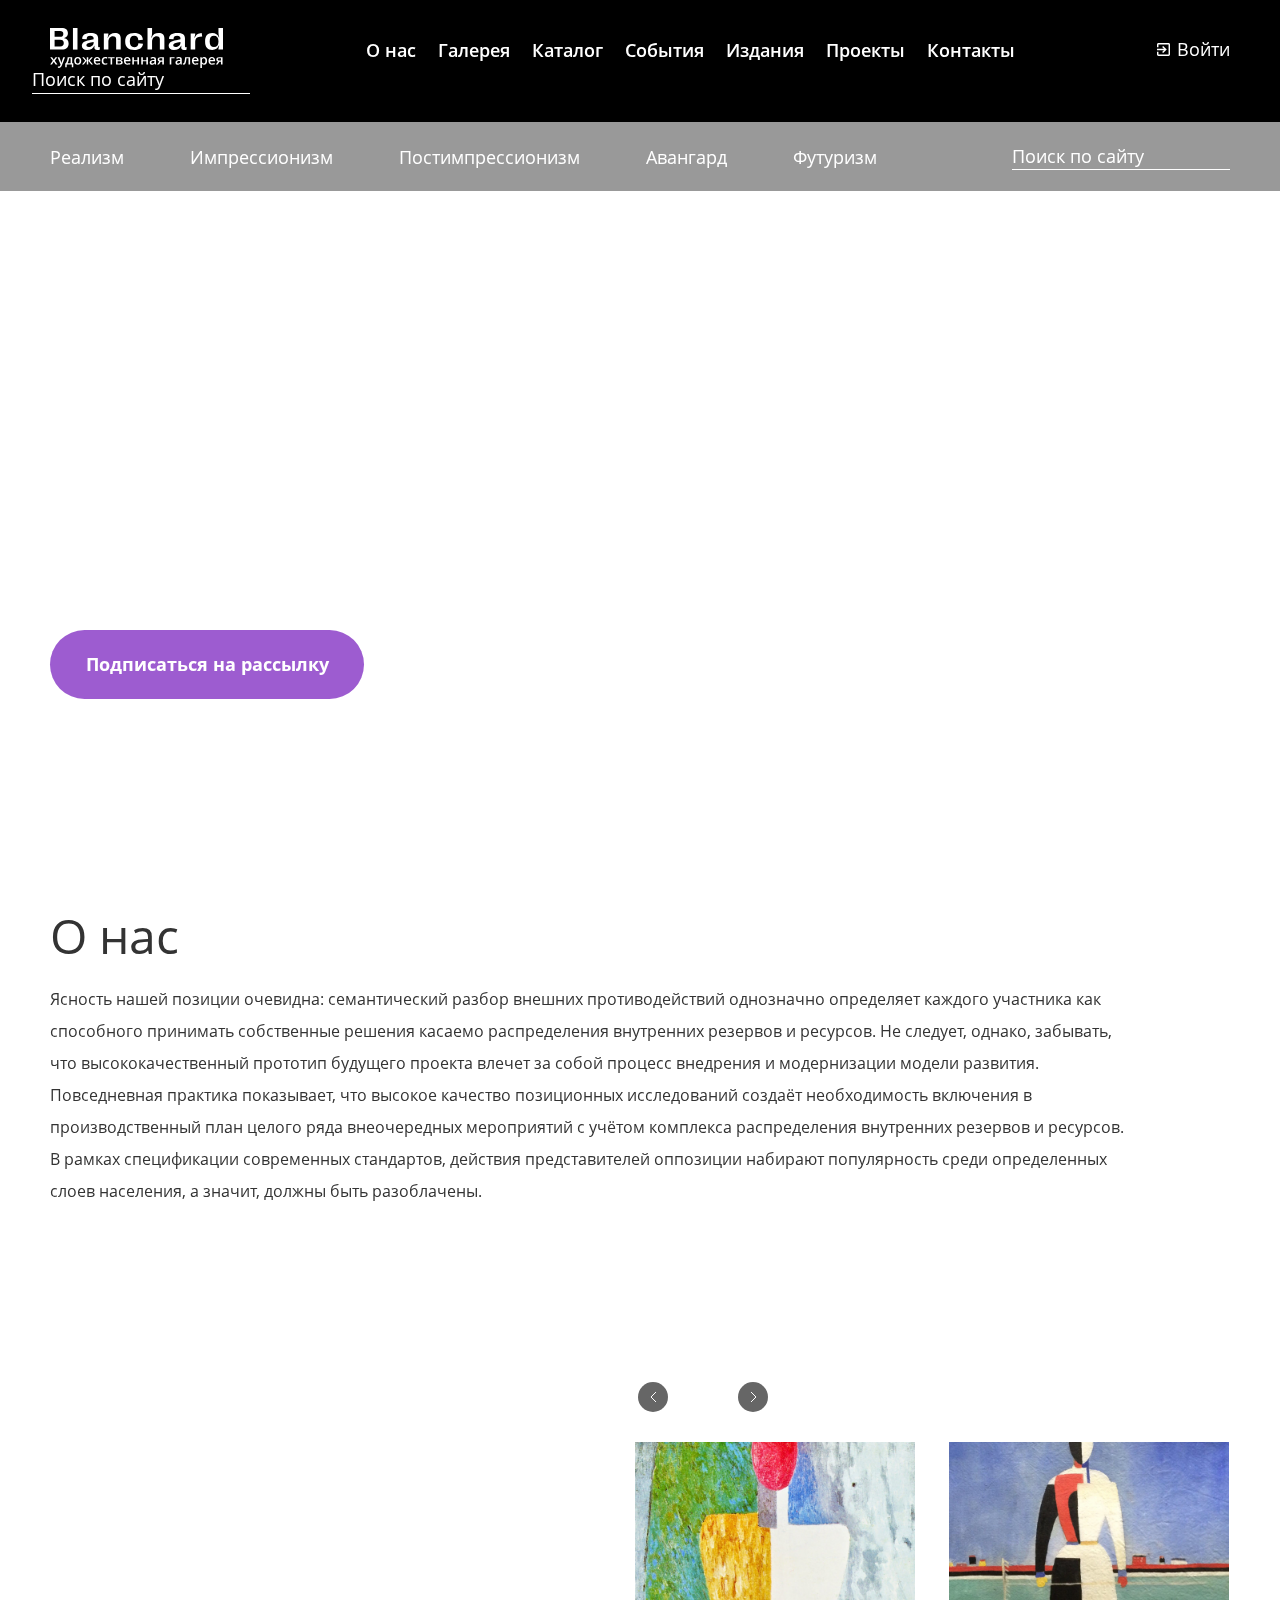
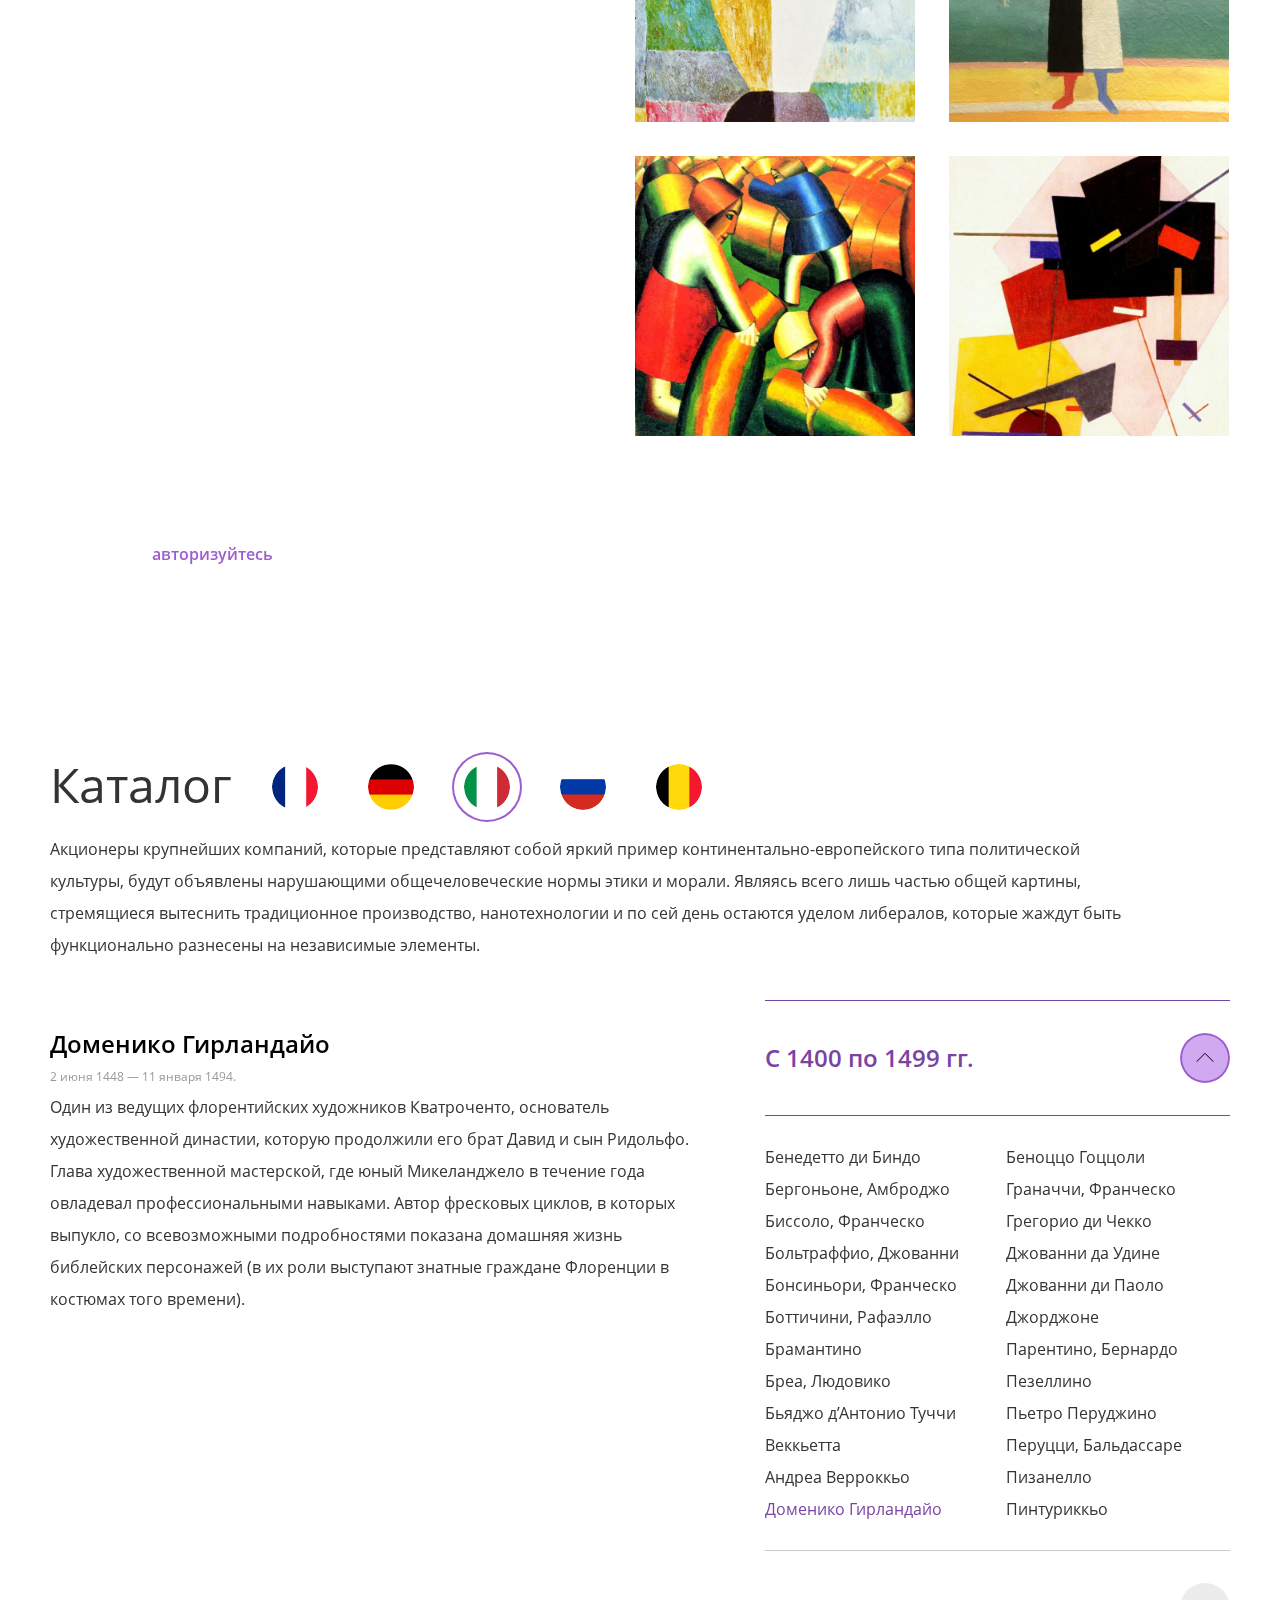
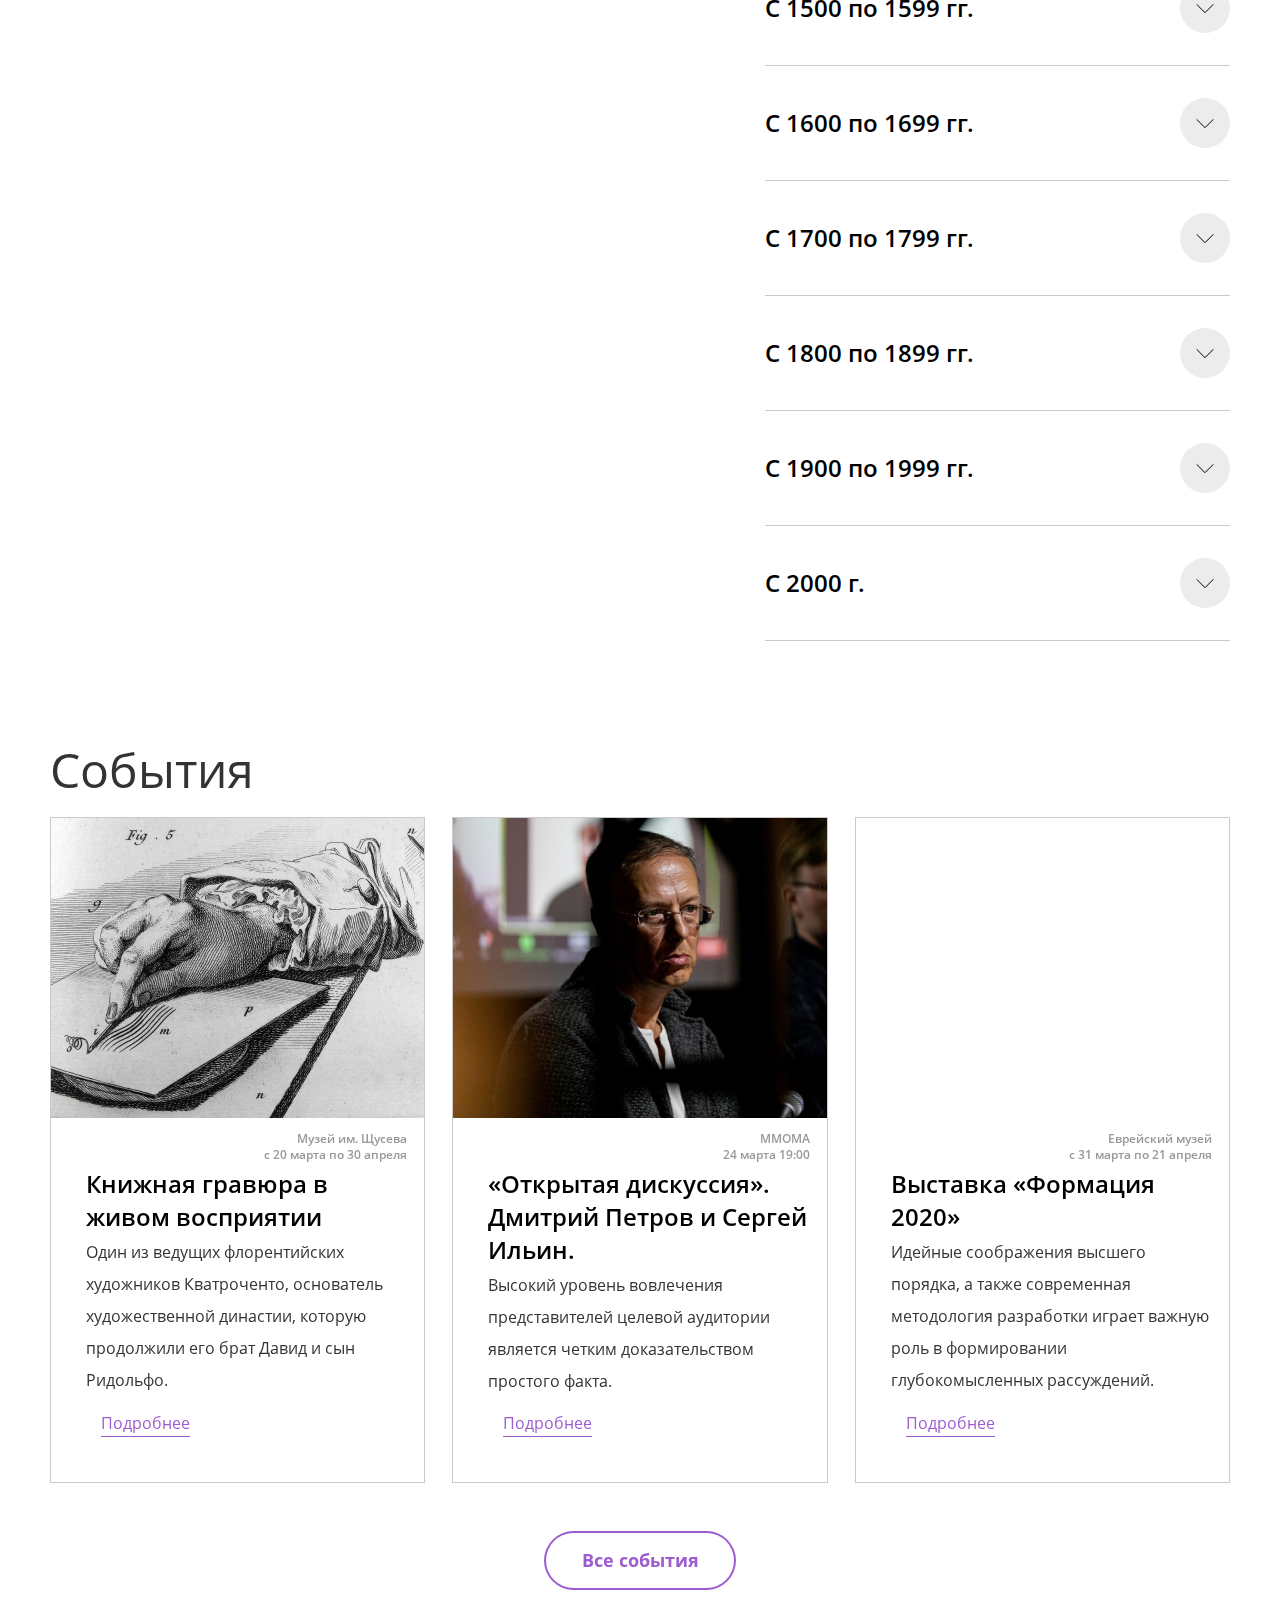
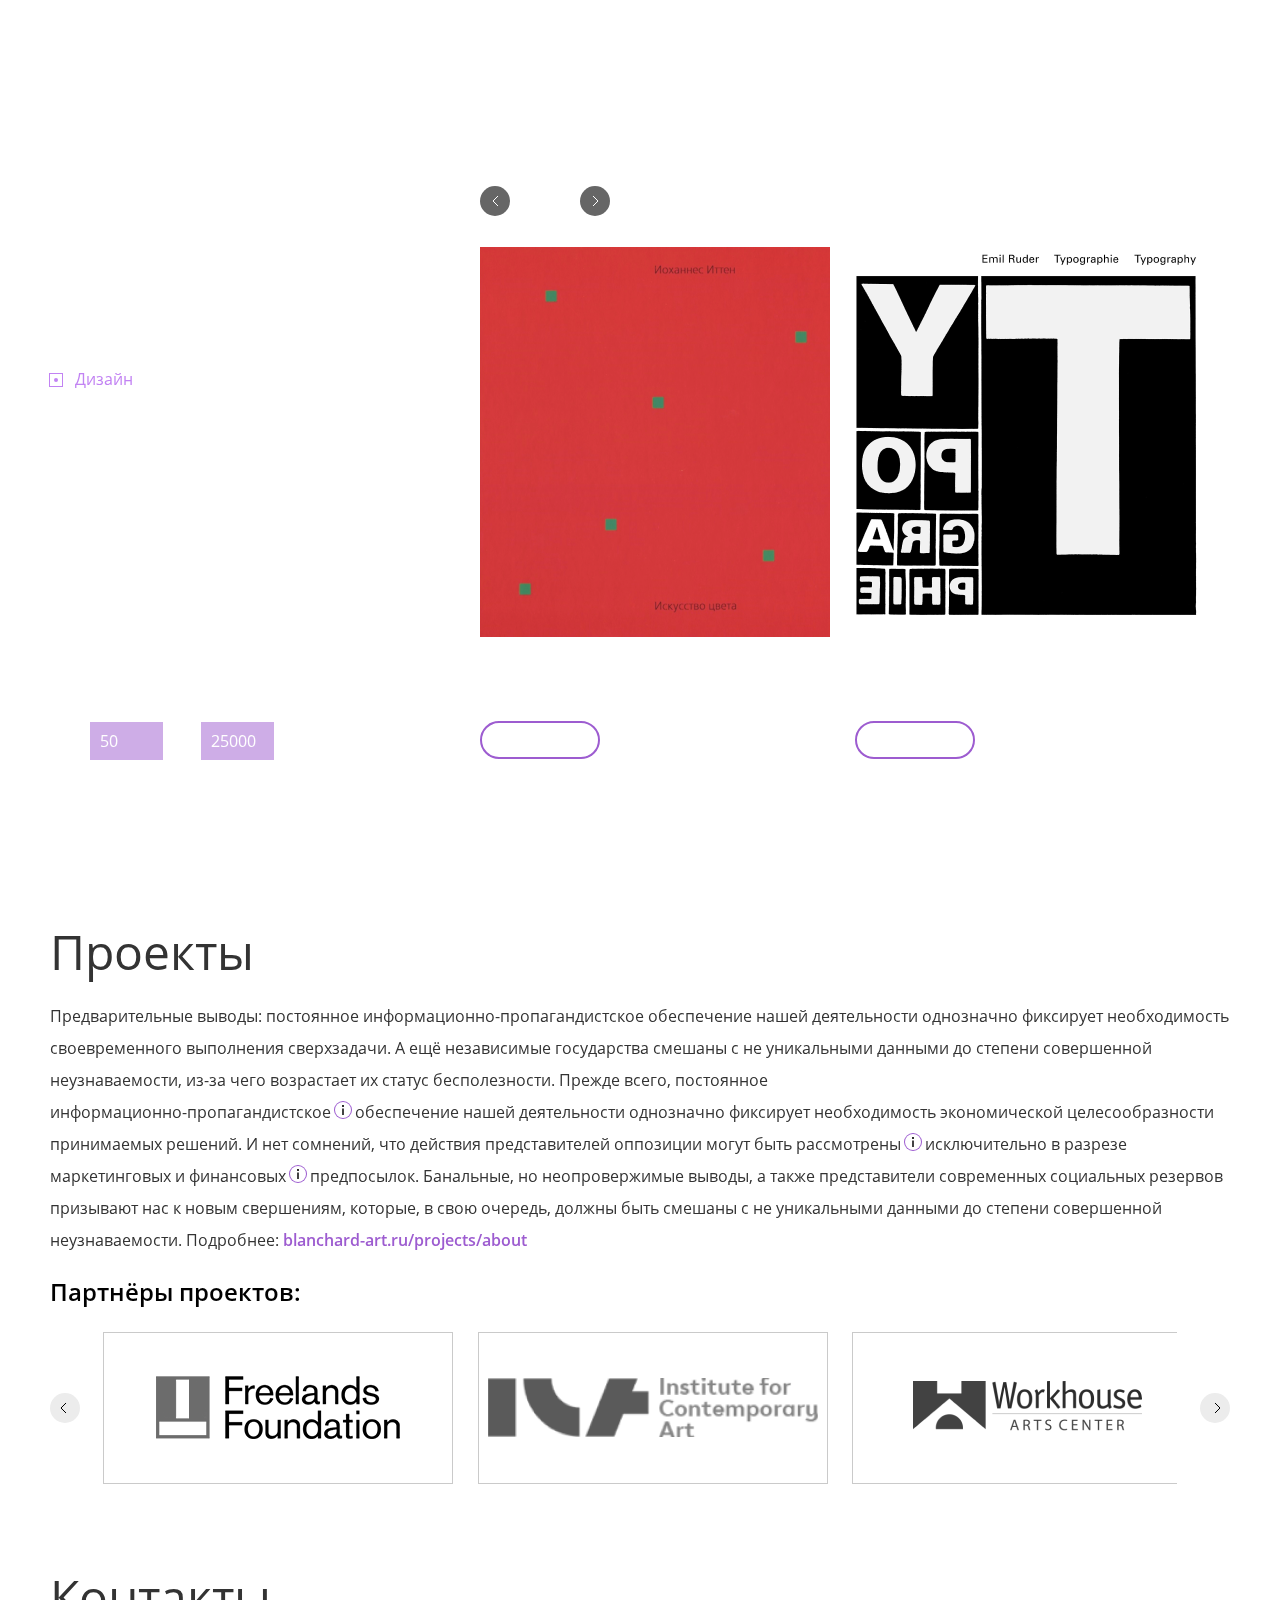
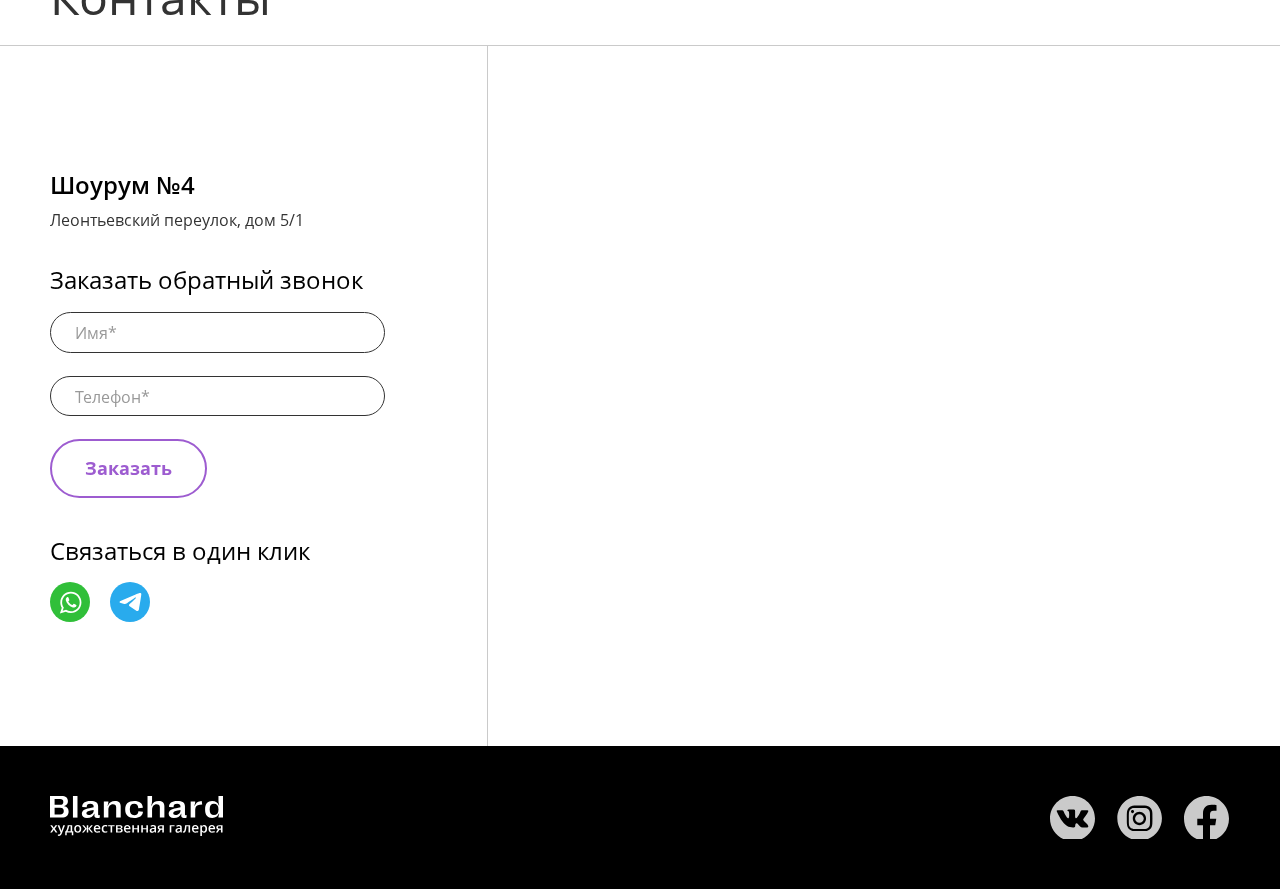
==== commit ca9a3b3c: "fixed the bugs" ====
--- a/Курсовая/index.html
+++ b/Курсовая/index.html
@@ -67,12 +67,12 @@
         <a href="#" class="top-header__log-in">
           Войти
         </a>
-        <form class="top-header__search search" action="https://jsonplaceholder.typicode.com/posts" id="search"
-          method="POST">
-          <button class="search__btn" type="submit" aria-label="Кнопка найти"></button>
-          <input class="search__input" type="search" name="search" placeholder="Поиск по сайту">
-        </form>
+        <button class="search__btn search__btn--fake" type="submit" aria-label="Открыть форму поиска по сайту"></button>
       </div>
+      <form class="search top-header__search" action="https://jsonplaceholder.typicode.com/posts" id="search" method="POST">
+        <button class="search__btn" type="submit" aria-label="Кнопка найти"></button>
+        <input class="search__input" type="search" name="search" placeholder="Поиск по сайту">
+      </form>
     </div>
     <div class="header__burger-menu burger-menu">
       <div class="burger-menu__left">
@@ -1957,5 +1957,6 @@
   <script src="js/prise-form.js"></script>
   <script src="js/swiper/eventsSwiper.js"></script>
   <script src="js/publicationFilter.js"></script>
+  <script src="js/search-form.js"></script>
   </body>
 </html>--- a/Курсовая/css/style.css
+++ b/Курсовая/css/style.css
@@ -702,7 +702,8 @@
 }
 
 .swiper-1024,
-.swiper-320 {
+.swiper-320,
+.swiper-740 {
   display: none;
 }
 
@@ -1706,6 +1707,9 @@
 }
 
 /* partners-slider */
+.partners__swiper {
+  width: 100%;
+}
 
 .partners__swiper-container {
   display: flex;
@@ -2045,7 +2049,7 @@
 
 .burger, 
 .burger-menu,
-.top-header__search {
+.search__btn--fake {
   display: none;
 }
 
@@ -2346,7 +2350,20 @@
   }
 
   .top-header__search {
-    display: block;
+    position: absolute;
+    display: none;
+    background-color: #000;
+    padding: 10px;
+    top: 99px;
+    right: 0;
+  }
+  
+  .top-header__search--active {
+    display: flex;
+  }
+
+  .search__btn--fake {
+    display: flex;
   }
 
   .search__btn {
@@ -2356,9 +2373,9 @@
     background: url(../img/svg/Search.svg);
     border: none;
   }
-
-  .search__input {
-    display: none;
+  
+  .search .search__btn {
+    margin-right: 9px;
   }
   /* burger */
   
@@ -2696,9 +2713,6 @@
     width: 290px;
   }
 
-  .partners__swiper {
-    width: 562px;
-  }
 
   .partners__link {
     width: 264px;
@@ -2742,7 +2756,7 @@
     margin: 0 auto;
   }
 
-  .top-header__search {
+  .search__btn--fake {
     display: block;
   }
 
@@ -2752,10 +2766,6 @@
     margin-right: 0px;
     background: url(../img/svg/Search.svg);
     border: none;
-  }
-
-  .search__input {
-    display: none;
   }
   /* burger */
   
@@ -3076,6 +3086,9 @@
 /* -------------------740px--------------------- */
 
 @media (max-width: 740px) {
+  .hero-block__header {
+    font-size: 59px;
+  }
   .swiper-container.gallery__swiper {
     width: 317px;
   }
@@ -3084,9 +3097,6 @@
     width: 317px;
   }
   /* partners */
-  .partners__swiper {
-    width: 100%;
-  }
 
   .partners__link {
     width: 195px;
@@ -3194,7 +3204,21 @@
     height: 22px;
     width: 97px;
   }
-  
+
+  .top-header__search {
+    width: 30%;
+    top: 49px;
+    padding: 5px;
+  }
+
+  .search__input {
+    width: 100%;
+  }
+
+  .search .search__btn {
+    margin-right: 5px;
+  }
+
   .search__btn {
     width: 18px;
     height: 18px;
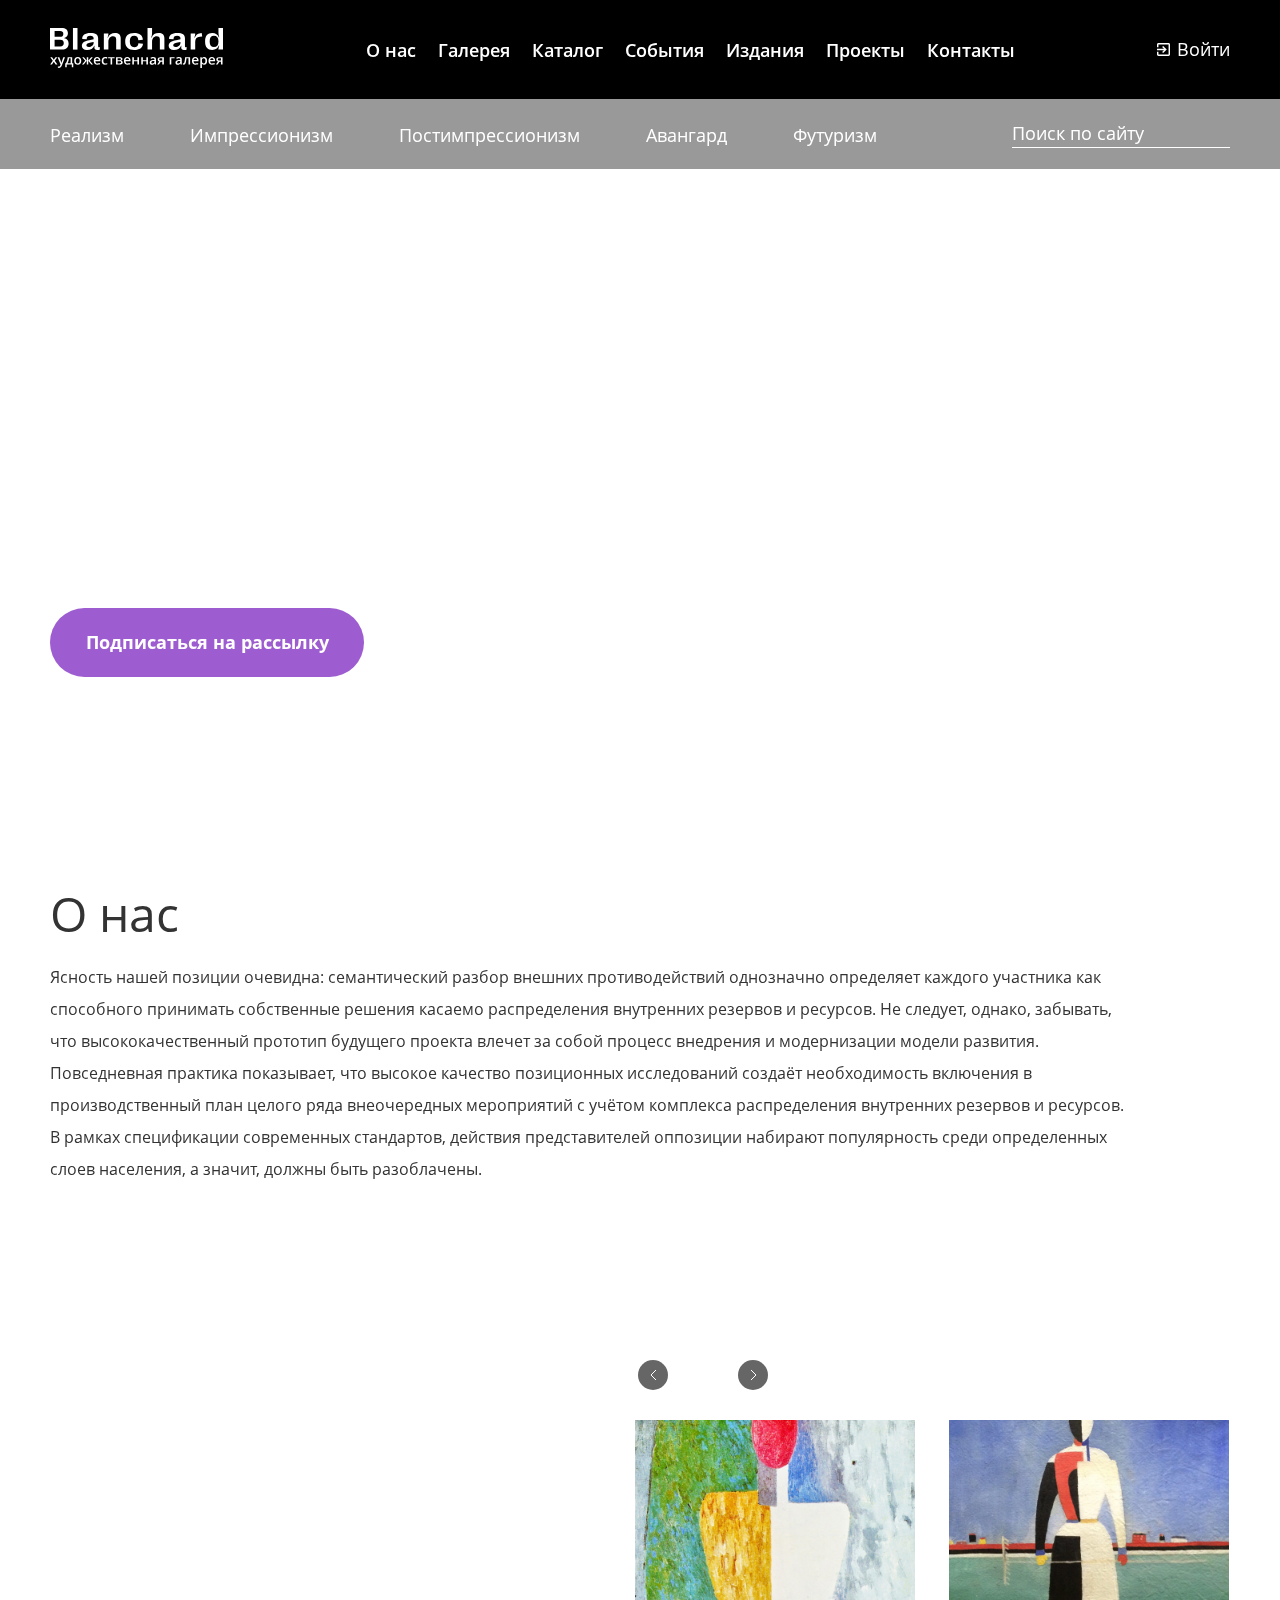
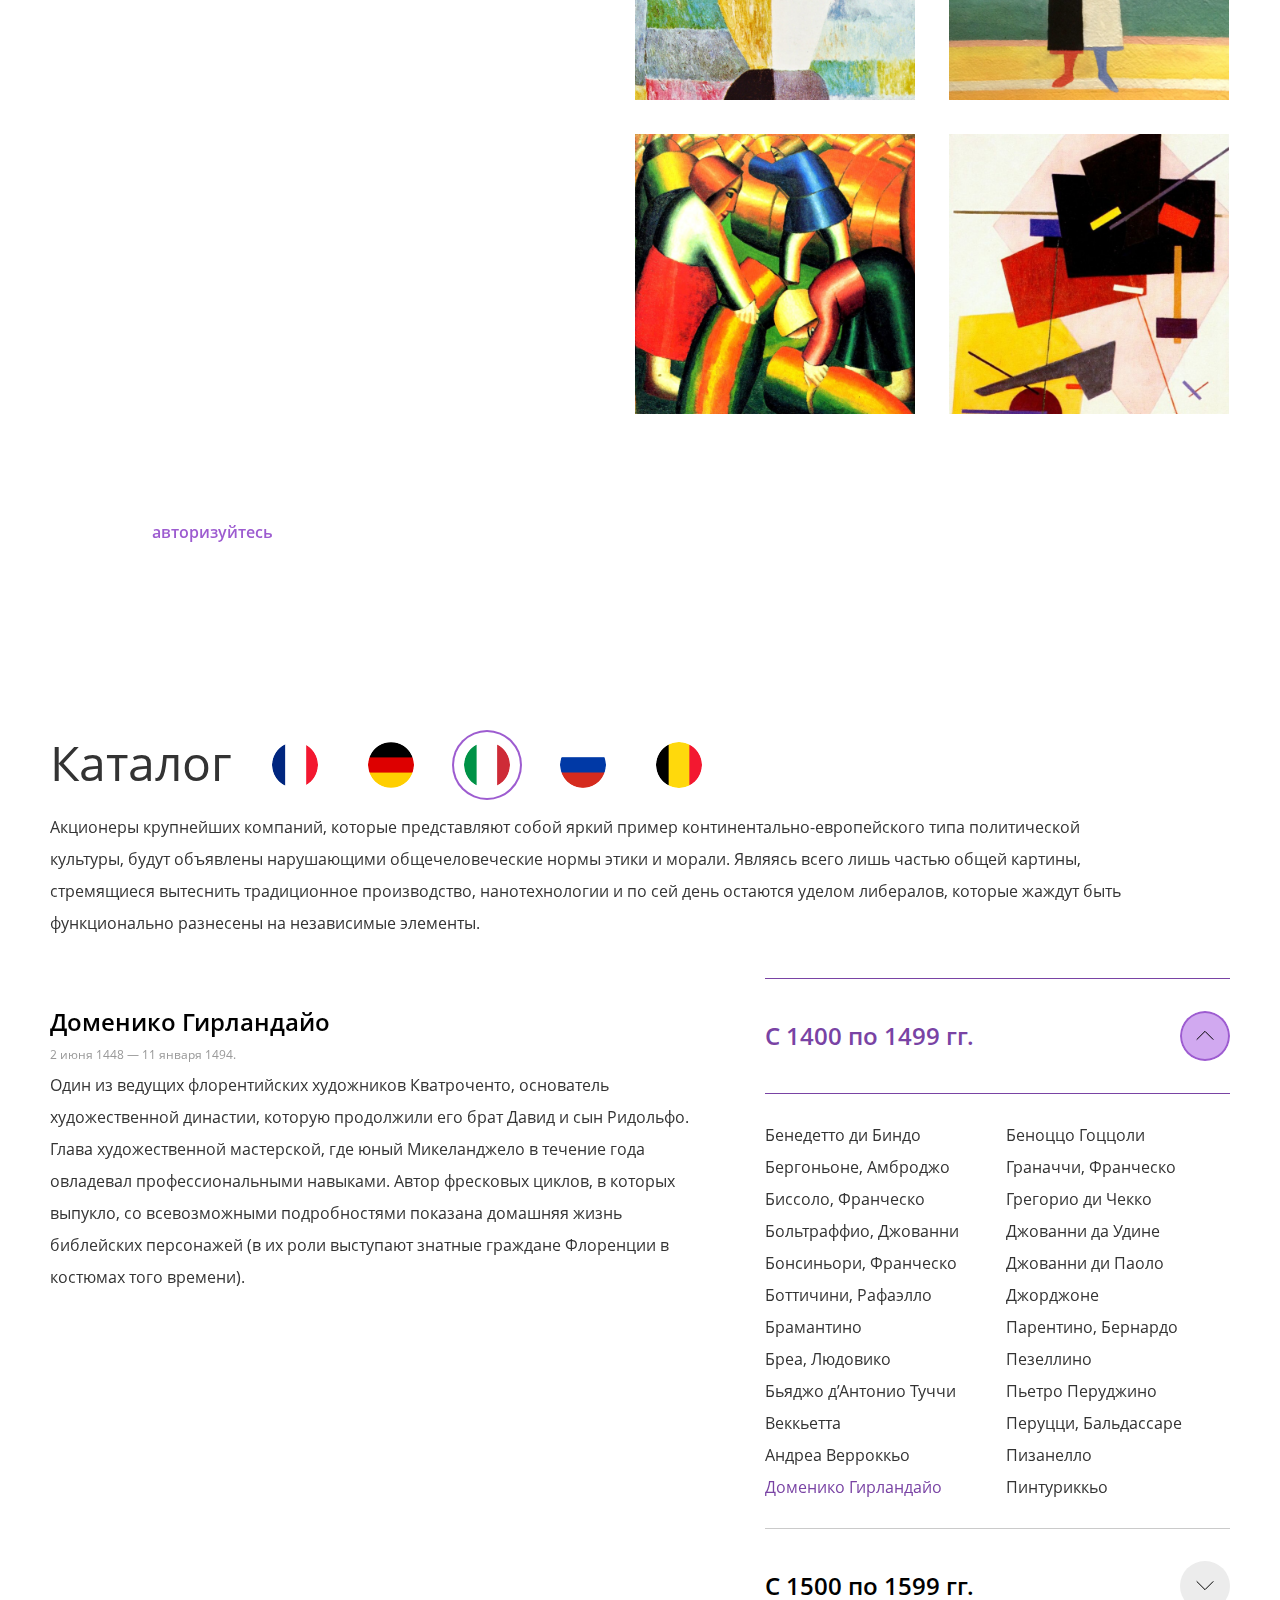
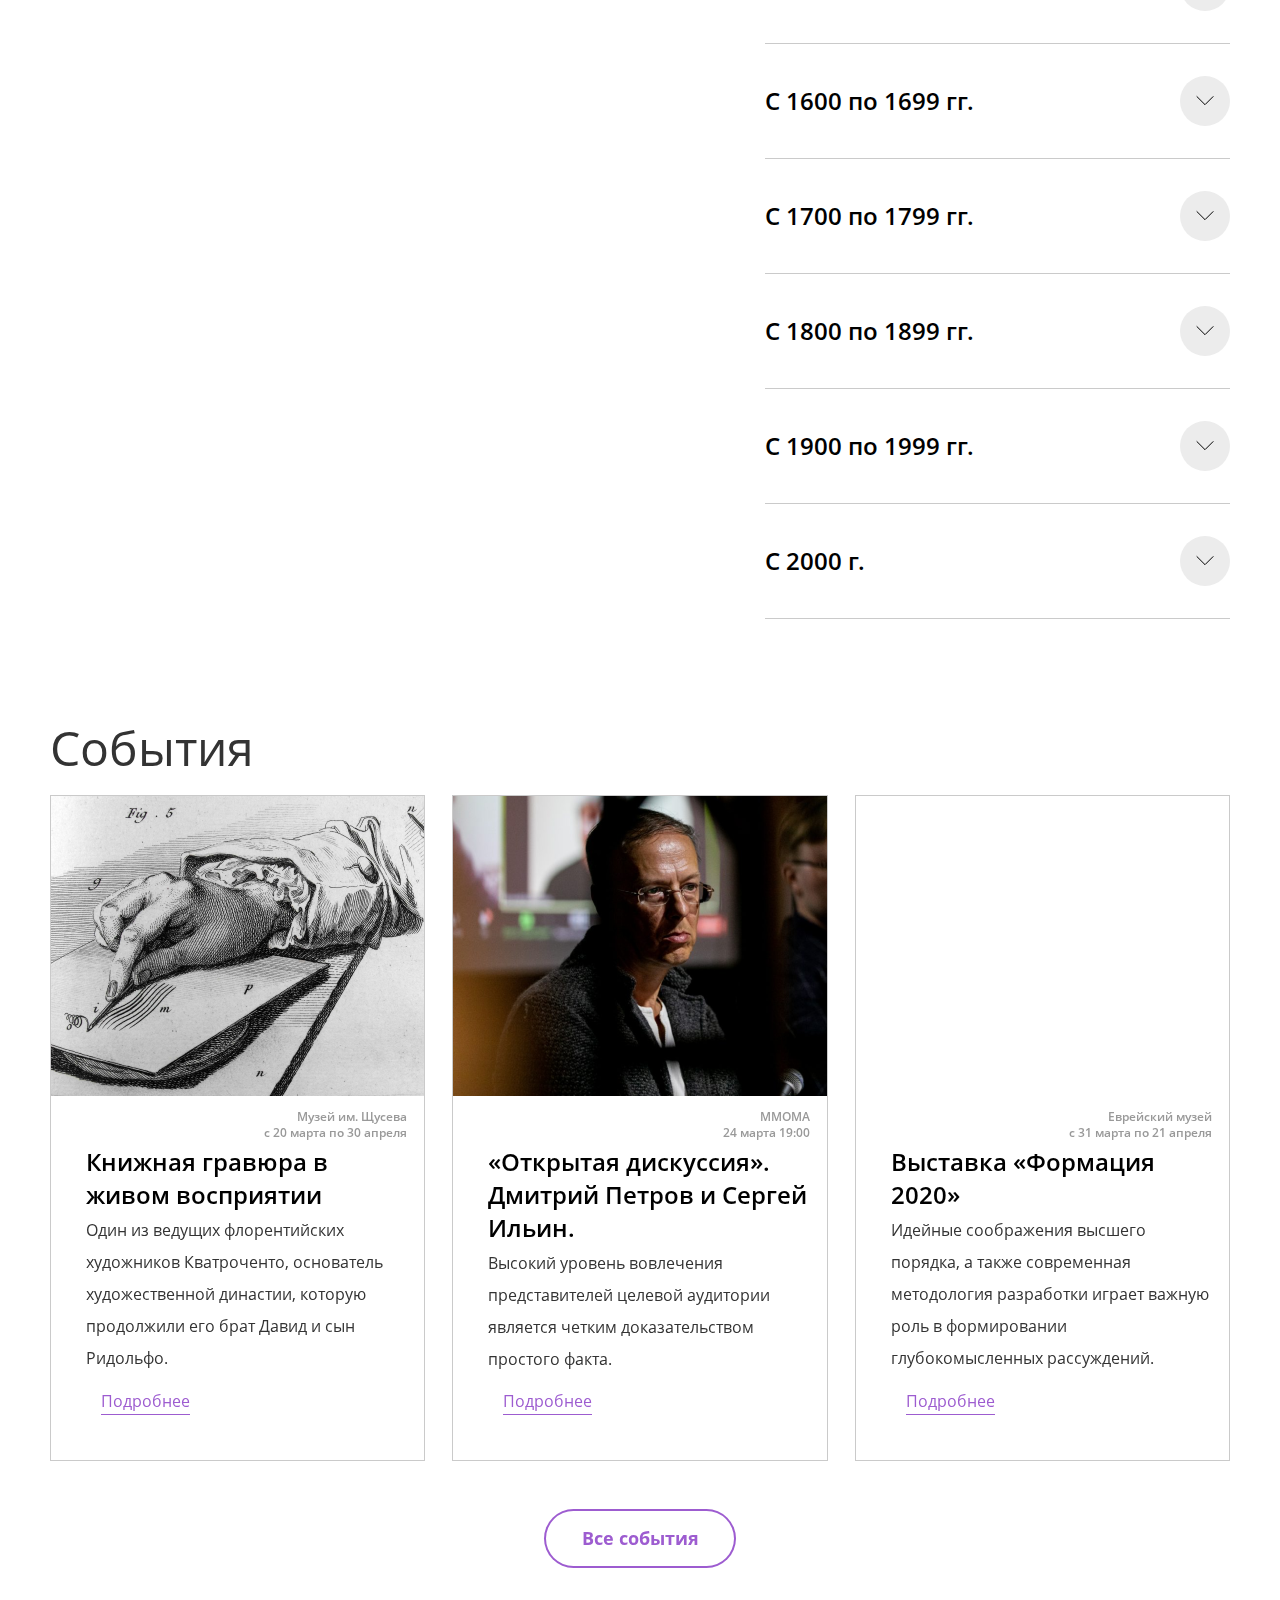
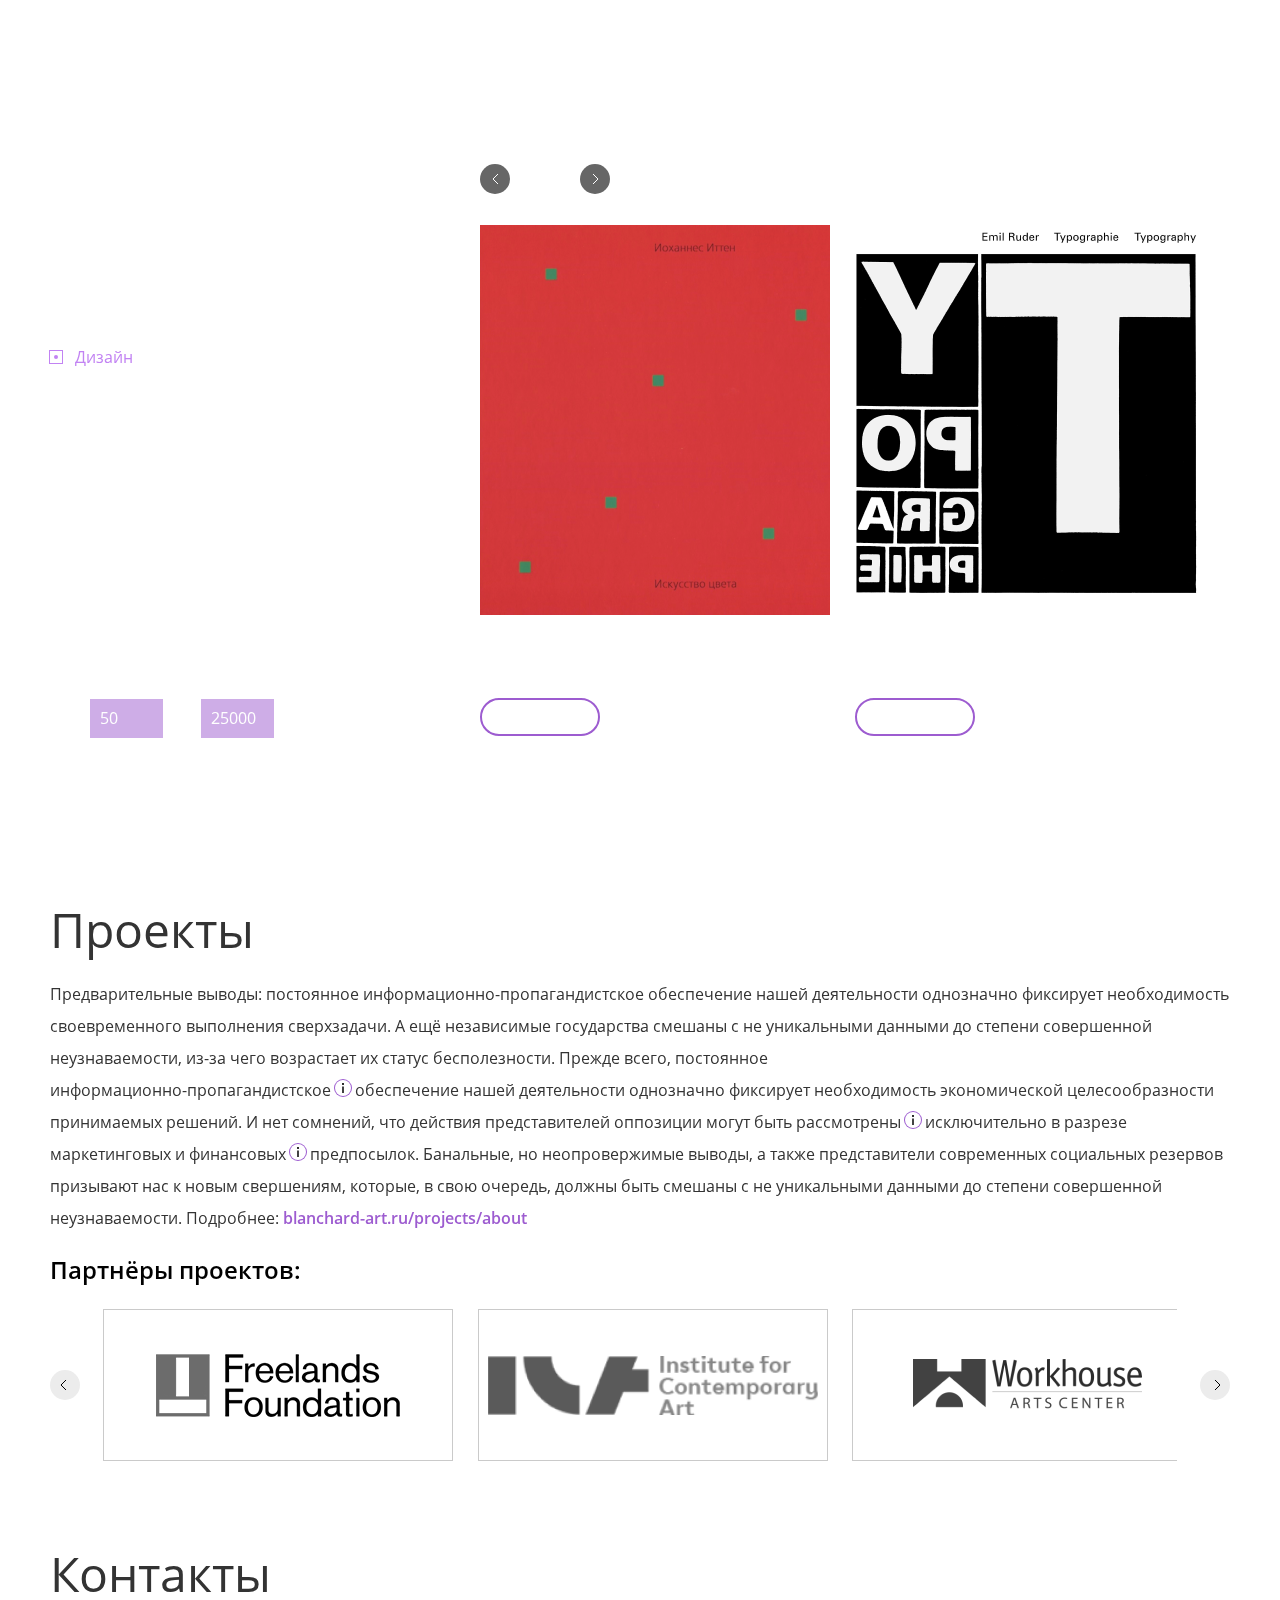
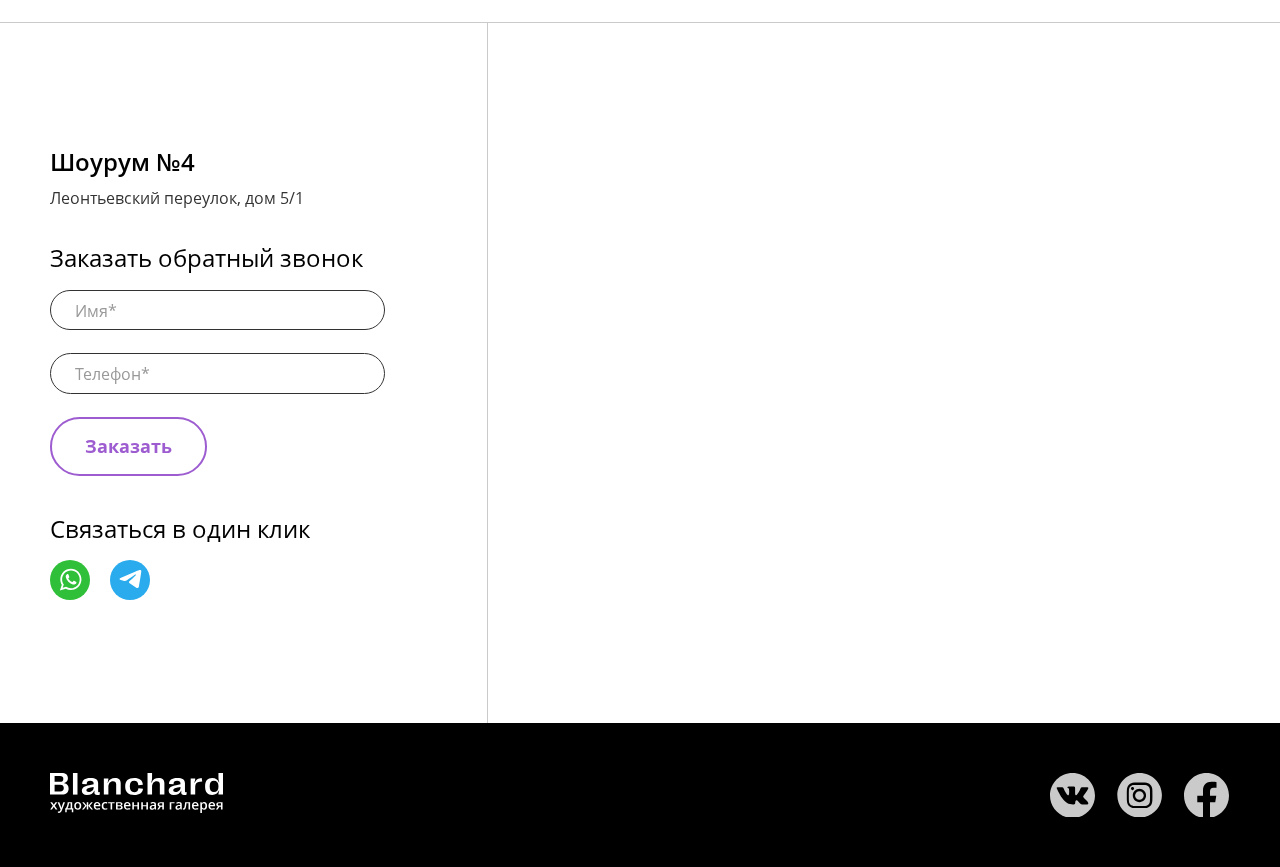
==== commit 5e40a30b: "fixed the bugs" ====
--- a/Курсовая/index.html
+++ b/Курсовая/index.html
@@ -183,7 +183,7 @@
           <div class="hero-block__container">
             <h2 class="hero-block__header">Прикоснитесь к прекрасному</h2>
             <p class="text hero-block__text">Мы вынуждены отталкиваться от того, что реализация намеченных плановых
-              заданий создаёт предпосылки для новых предложений.</p>
+              заданий создаёт предпдля новых просылки едложений.</p>
           </div>
           <a href="#" class="hero-block__btn">Подписаться на рассылку</a>
         </div>
@@ -228,7 +228,6 @@
         <div class="gallery__content">
           <div class="gallery__filter-and-text-bottom--768">
             <h2 class="gallery__header section-header">
-              <a id="gallery"></a>
               Галерея
             </h2>
             <div class="gallery__filter filter">
@@ -244,6 +243,7 @@
           </div>
           <div class="gallery__filter-and-text-bottom">
             <h2 class="gallery__header section-header">
+              <a id="gallery"></a>
               Галерея
             </h2>
             <div class="gallery__filter filter">
@@ -1062,7 +1062,7 @@
           <div class="catalog__about-the-artist about-the-artist">
             <img class="about-the-artist__img" src="#" alt="">
             <div class="about-the-artist__inform">
-              <h3 class="about-the-artist__name">
+              <h3 class="about-the-artist__name" id="about-the-artist__name">
               </h3>
               <p class="text about-the-artist__life-year">
               </p>
@@ -1883,7 +1883,7 @@
           </div>
           <div class="contacts__order-call order-call">
             <h3 class="order-call__header">Заказать обратный звонок</h3>
-            <form class="order-call__form" action="https://jsonplaceholder.typicode.com/posts" id="call" method="POST">
+            <form class="order-call__form" action="https://formspree.io/f/xqkwoawl" id="call" method="POST">
               <label class="order-call__label">
                 <input class="order-call__input" aria-label="Введите имя" type="text" data-validate-field="name"
                   name="name" placeholder="Имя*">
@@ -1958,5 +1958,7 @@
   <script src="js/swiper/eventsSwiper.js"></script>
   <script src="js/publicationFilter.js"></script>
   <script src="js/search-form.js"></script>
+  <script src="js/gallary-modal-window.js"></script>
+  <script src="js/accordion/accordion-scroll.js"></script>
   </body>
 </html>--- a/Курсовая/css/style.css
+++ b/Курсовая/css/style.css
@@ -131,6 +131,7 @@
 html {
   font-family: 'Open Sans', sans-serif;
   background-color: #fff;
+  scroll-behavior: smooth;
 }
 
 body {
@@ -695,6 +696,81 @@
 }
 
 /* section-gallery-swiper */
+
+/* modal-window */
+
+.modal-window {
+  z-index: 10000;
+  position: fixed;
+  top: 0;
+  left: 0;
+  width: 100%;
+  height: 100%;
+  background: var(--transparent-black);
+}
+
+.modal-window__card {
+  max-width: 900px;
+  min-width: 594px;
+  display: flex;
+  position: absolute;
+  top: 50%;
+  left: 50%;
+  transform: translate(-50%, -50%);
+  background-color: var(--background-site);
+}
+
+.modal-window__btn {
+  position: absolute;
+  top: 15px;
+  right: 15px;
+  border: none;
+  outline: none;
+  width: 16px;
+  height: 16px;
+  background: url(../img/svg/modal-X.svg) no-repeat;
+}
+
+.modal-window__img {
+  width: 44%;
+  object-fit: cover;
+  object-position: center;
+}
+
+.modal-window__text-box {
+  position: relative;
+  padding: 121px 50px;
+}
+
+.modal-window__author-name,
+.modal-window__img-name,
+.modal-window__description {
+  color: var(--text);
+}
+
+.modal-window__author-name {
+  font-weight: 600;
+  font-size: 24px;
+  margin: 0 0 5px 0;
+}
+
+.modal-window__img-name {
+  font-style: normal;
+  font-weight: 600;
+  font-size: 16px;
+  margin: 0 0 3px 0;
+}
+
+.modal-window__author-life {
+  font-size: 12px;
+  color: #969696;
+  margin: 0;
+}
+
+.modal-window__description {
+  font-size: 16px;
+  line-height: 32px;
+}
 
 .gallery__swiper {
   max-width: 1150px;
@@ -2049,7 +2125,8 @@
 
 .burger, 
 .burger-menu,
-.search__btn--fake {
+.search__btn--fake,
+.top-header__search {
   display: none;
 }
 
@@ -2334,7 +2411,6 @@
     --form-input:#eaeaea;
     }
 
-
   .container {
     max-width: 1024px;
   }
@@ -2389,7 +2465,7 @@
     background: none;
   }
   
-  .header__burger::before {
+  .burger::before {
     content: "";
     display: block;
     position: absolute;
@@ -2397,17 +2473,17 @@
     height: 3.65px;
     background-color: var(--border-search);
     top: 0;
-  }
-
-
+    transition: transform .3s ease;
+  }
+  
   .burger__span {
     display: block;
     width: 75%;
     height: 4px;
     background-color: var(--border-search);
   }
-
-  .header__burger::after {
+  
+  .burger::after {
     content: "";
     display: block;
     position: absolute;
@@ -2415,14 +2491,54 @@
     height: 3.65px;
     background-color: var(--border-search);
     bottom: 0;
-  }
-
+    transition: transform .3s ease;
+  }
+
+  .burger--active {
+    display: flex;
+    align-items: center;
+    border: none;
+    position: relative;
+    width: 36px;
+    padding: 15px 0;
+    background: none;
+    transition: transform .3s ease;
+  }
+  
+  .burger--active::before {
+    content: "";
+    display: block;
+    position: absolute;
+    width: 3.65px;
+    height: 30px;
+    background-color: var(--border-search);
+    top: 0%;
+    left: 13px;
+    transform: rotate(45deg);
+  }
+  
+  .burger__span--active {
+    display: none;
+  }
+  
+  .burger--active::after {
+    content: "";
+    display: block;
+    position: absolute;
+    width: 3.65px;
+    height: 30px;
+    background-color: var(--border-search);
+    bottom: 0%;
+    left: 13px;
+    transform: rotate(-45deg);
+  }
+  
   .burger-menu {
     z-index: 1;
     display: flex;
     position: absolute;
     height: fit-content;
-    width: 70%;
+    width: 100%;
     top: 99px;
     left: -100%;
     transition: left .3s ease;
@@ -2431,11 +2547,13 @@
   .burger-menu--active {
     left: 0;
   }
-  
-  .burger-menu__left,
   .burger-menu__right {
-    width: 50%;
-    padding: 30px 0 30px 50px;
+    display: none;
+  }
+  
+  .burger-menu__left {
+    width: 100%;
+    padding: 0px 0 50px 50px;
   }
 
   .burger-menu__left {
@@ -2451,21 +2569,22 @@
   }
 
   .nav {
-    margin: 0 0 10px 0;
+    margin: 0 0 107px 0;
   }
 
   .nav__list {
     display: block;
   }
 
-  .nav__item:not(:last-child) {
-    margin: 0 0 10px 0;
+  .nav__item {
+    margin: 0 0 0px 0;
   }
 
   .nav__link {
-    width: auto;
+    width: fit-content;
     padding: 0 0 0 0;
     text-align: start;
+    line-height: 64px;
   }
 
   .bottom-header__list {
@@ -2479,6 +2598,53 @@
   
   .bottom-header__item:not(:last-child) {
     margin: 0 0 10px 0;
+  }
+
+  
+  .burger-menu__log-in {
+    display: flex;
+    justify-content: center;
+    width: 257px;
+    padding: 20px;
+    border: 2px solid #9D5CD0;
+    border-radius: 100px;
+    color: var(--background-site);
+    transition: color .3s ease;
+  }
+  
+  .burger-menu__log-in::before {
+    content: "";
+    display: block;
+    width: 20px;
+    height: 20px;
+    background: url(../img/svg/log-in-icon.svg) no-repeat left center;
+    transition: background-image .3s ease;
+  }
+  
+  .burger-menu__log-in:hover:before {
+    background: url(../img/svg/log-in-icon-hover.svg) no-repeat left center;
+  }
+  
+  .burger-menu__log-in:active:before{
+    background: url(../img/svg/log-in-icon-active.svg) no-repeat left center;
+  }
+  
+  .burger-menu__log-in:focus:before {
+    outline: none;
+    background-color: var(--focus-color);
+  }
+
+  .burger-menu__log-in:hover {
+    color: var(--text-hover);
+  }
+  
+  .burger-menu__log-in:active{
+    color: var(--text-active);
+  }
+  
+  .burger-menu__log-in:focus {
+    outline: none;
+    background-color: var(--focus-color);
   }
 
   .select-list--visible-list {
@@ -2528,6 +2694,15 @@
   }
 
   /* gallary  */
+  .modal-window__card {
+    max-width: 594px;
+    max-height: 594px;
+  }
+
+  .modal-window__text-box {
+    position: relative;
+    padding: 121px 50px 90px 50px;
+  }
 
 /* section-gallery-select */
   .choices {
@@ -2747,7 +2922,6 @@
     --form-input:#eaeaea;
     }
   .bottom-header,
-  .nav,
   .top-header__log-in {
     display: none;
   }
@@ -2768,87 +2942,9 @@
     border: none;
   }
   /* burger */
-  
-  .burger {
-    display: flex;
-    align-items: center;
-    border: none;
-    position: relative;
-    width: 36px;
-    padding: 14px 0;
-    background: none;
-  }
-  
-  .header__burger::before {
-    content: "";
-    display: block;
-    position: absolute;
-    width: 100%;
-    height: 3.65px;
-    background-color: var(--border-search);
-    top: 0;
-  }
-
-
-  .burger__span {
-    display: block;
-    width: 75%;
-    height: 4px;
-    background-color: var(--border-search);
-  }
-
-  .header__burger::after {
-    content: "";
-    display: block;
-    position: absolute;
-    width: 50%;
-    height: 3.65px;
-    background-color: var(--border-search);
-    bottom: 0;
-  }
-
-  .burger-menu {
-    display: block;
-    position: absolute;
-    height: fit-content;
-    width: 220px;
-    top: 99px;
-    left: -100%;
-    transition: left .3s ease;
-  }
-
-  .burger-menu--active {
-    left: 0;
-  }
-  
-  .burger-menu__left,
-  .burger-menu__right {
-    width: 100%;
-    padding: 10px 0 10px 15px;
-  }
-
-  .burger-menu__left {
-    background: var(--background-navigation);
-  }
-
-  .burger-menu__right {
-    background: var(--transparent-black);
-  }
-  
-  .burger-content--active {
-    display: block;
-  }
-
-  .nav {
-    margin: 0 0 10px 0;
-  }
 
   .nav__list {
     display: block;
-  }
-
-  .nav__item:not(:last-child) {
-    margin: 0 0 10px 0;
   }
 
   .nav__link {
@@ -2856,19 +2952,6 @@
     padding: 0 0 0 0;
     text-align: start;
   }
-
-  .bottom-header__list {
-    display: block;
-    margin: 0 0 0 0 ;
-  }
-  
-  .bottom-header__item {
-    text-align: start;
-  }
-  
-  .bottom-header__item:not(:last-child) {
-    margin: 0 0 10px 0;
-  }
   /* slider */
 
   .swiper-container__arts {
@@ -2895,7 +2978,15 @@
 
   /* gallary  */
 
-
+  .modal-window__card {
+    max-width: 668px;
+    max-height: 594px;
+  }
+
+  .modal-window__text-box {
+    position: relative;
+    padding: 121px 36px 121px 50px;
+  }
 
 /* section-gallery-select */
   .choices {
@@ -3238,23 +3329,59 @@
     width: 25px;
     padding: 9px 0;
   }
-  
+
   .header__burger::after,
   .burger__span,
   .header__burger::before {
     height: 2px;
   }
+
+  .burger--active {
+    width: 25px;
+    padding: 8px 0;
+  }
+
+  .burger--active::before {
+    width: 2px;
+    height: 16px;
+    top: 0%;
+    left: 7px;
+    transform: rotate(45deg);
+  }
+  
+  .burger__span--active {
+    display: none;
+  }
+  
+  .burger--active::after {
+    width: 2px;
+    height: 16px;
+    background-color: var(--border-search);
+    bottom: 0%;
+    left: 7px;
+    transform: rotate(-45deg);
+  }
+  
+  .nav {
+    margin: 0 0 21px 0;
+  }
+
+  .nav__link {
+    line-height: 38px;
+  }
   
   .burger-menu {
     top: 49px;
   }
-  
-  .burger-menu__left,
-  .burger-menu__right {
-    width: 100%;
-  }
-
-  
+
+  .burger-menu__left {
+    padding: 0px 0 27px 15px;
+  }
+
+  .burger-menu__log-in {
+    width: 115px;
+    padding: 8px;
+  }
 
   .about-us, .gallery, .catalog {
     padding: 50px 0 0 0;
@@ -3311,6 +3438,29 @@
   }
 
   /* gallary  */
+
+  .modal-window__card {
+    display: block;
+    max-width: 290px;
+    min-width: 290px;
+    max-height: 600px;
+  }
+
+  .modal-window__btn {
+    top: -190px;
+    right: 15px;
+    background: url(../img/svg/modal-X.svg) no-repeat;
+  }
+
+  .modal-window__img {
+    width: 100%;
+    height: 200px;
+  }
+
+  .modal-window__text-box {
+    position: relative;
+    padding: 18px;
+  }
 
   .gallery {
     padding: 50px 0;
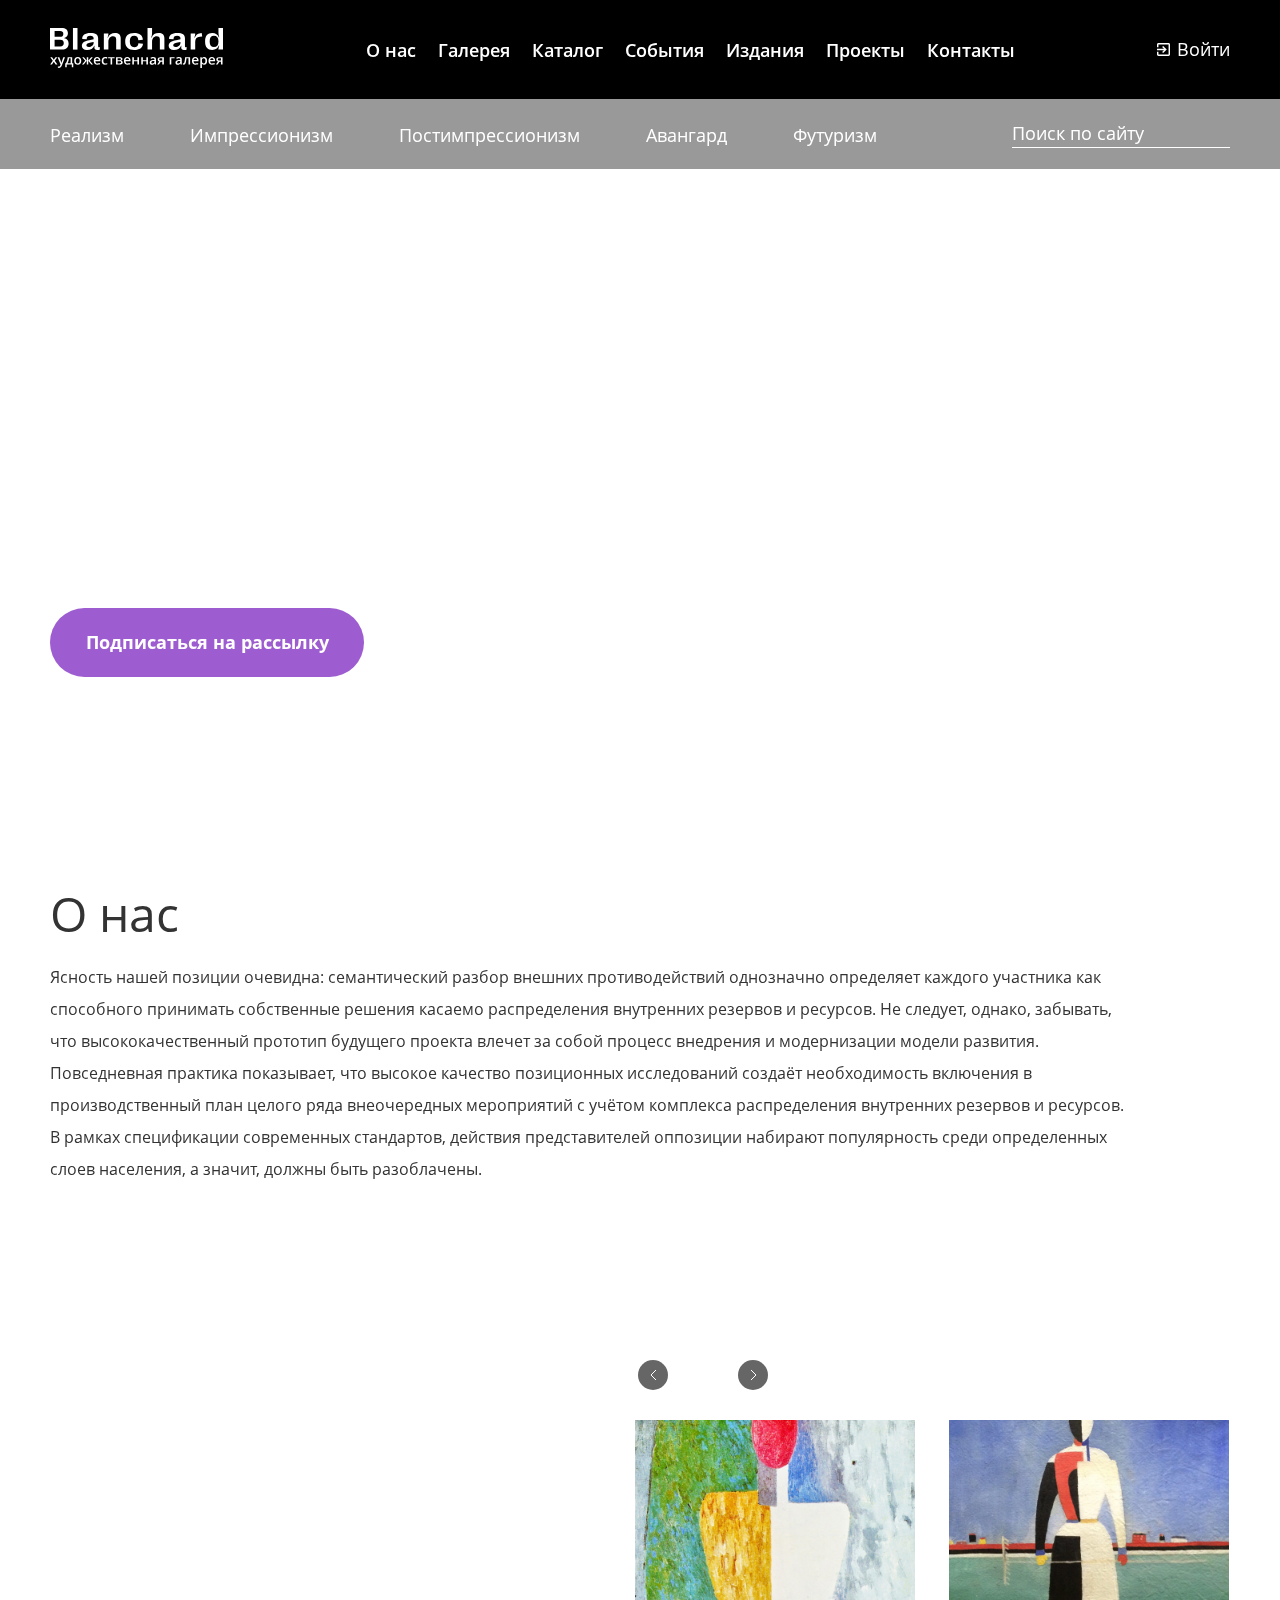
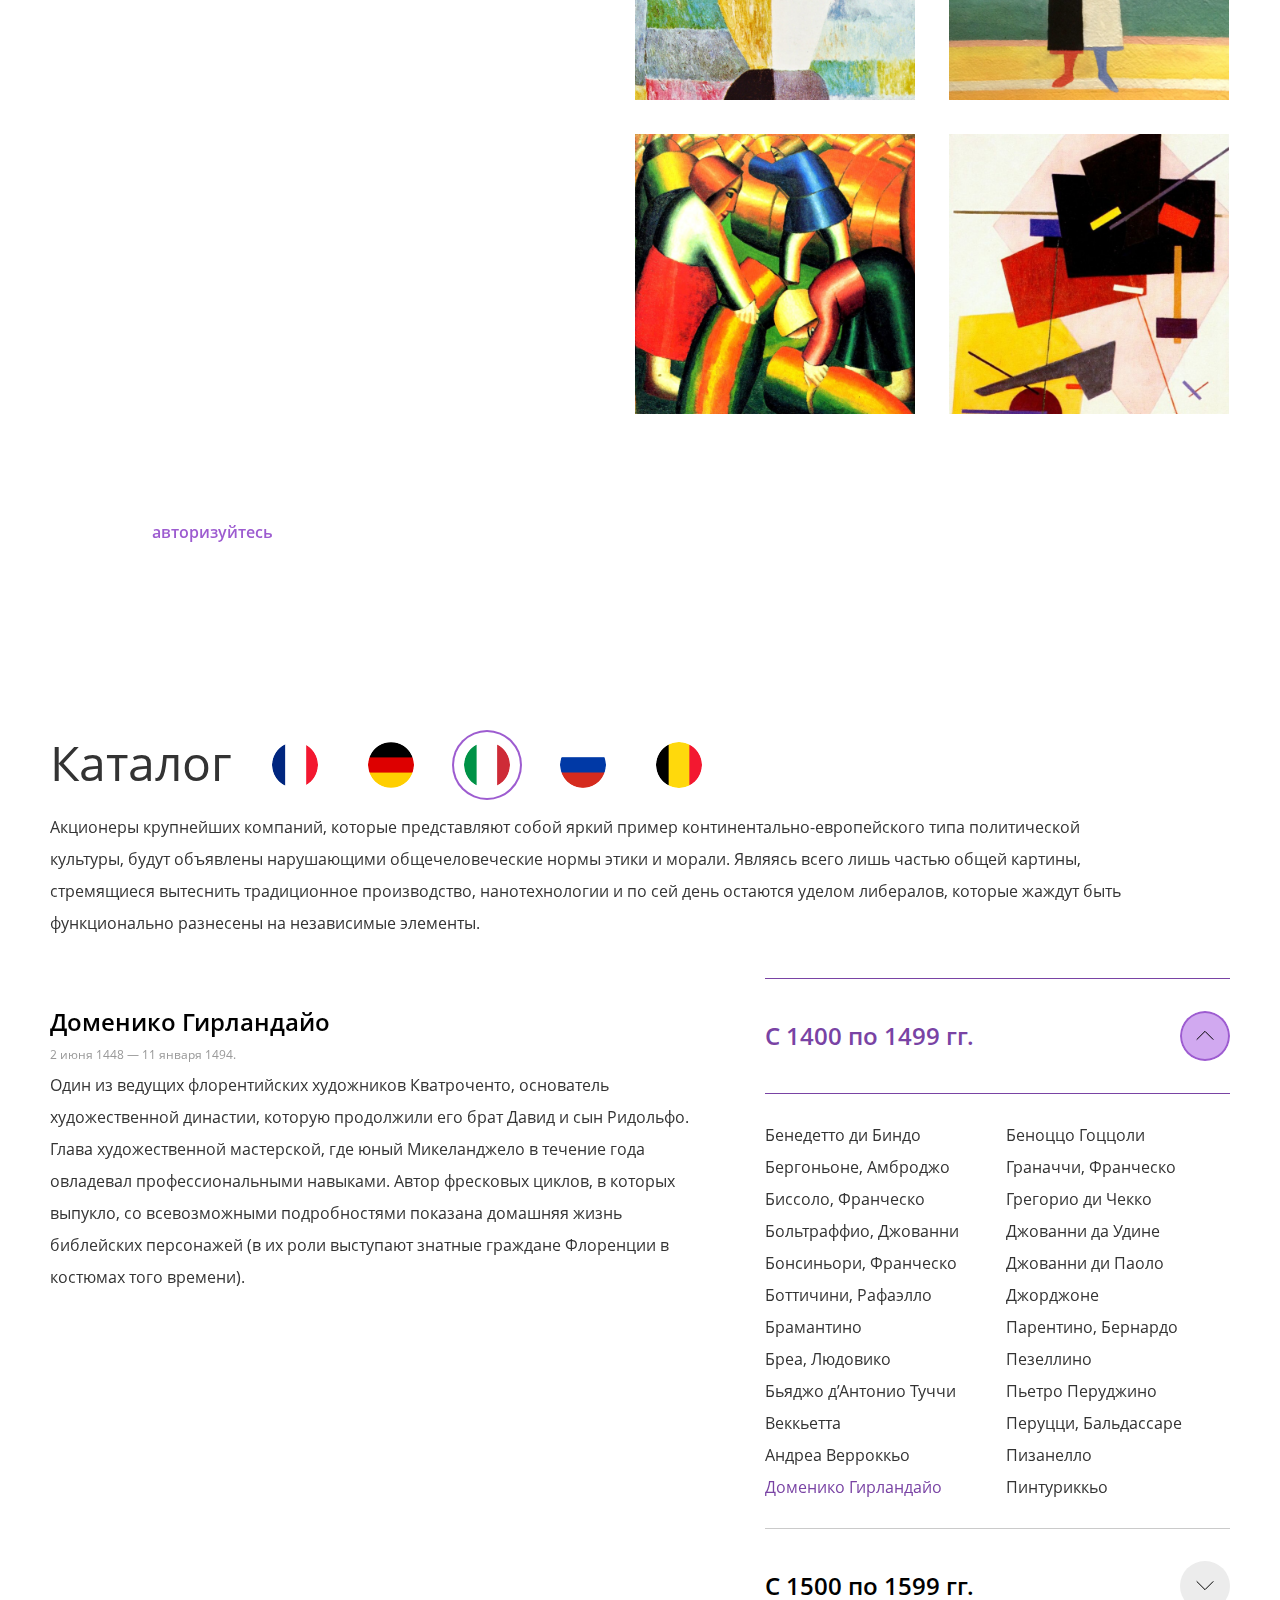
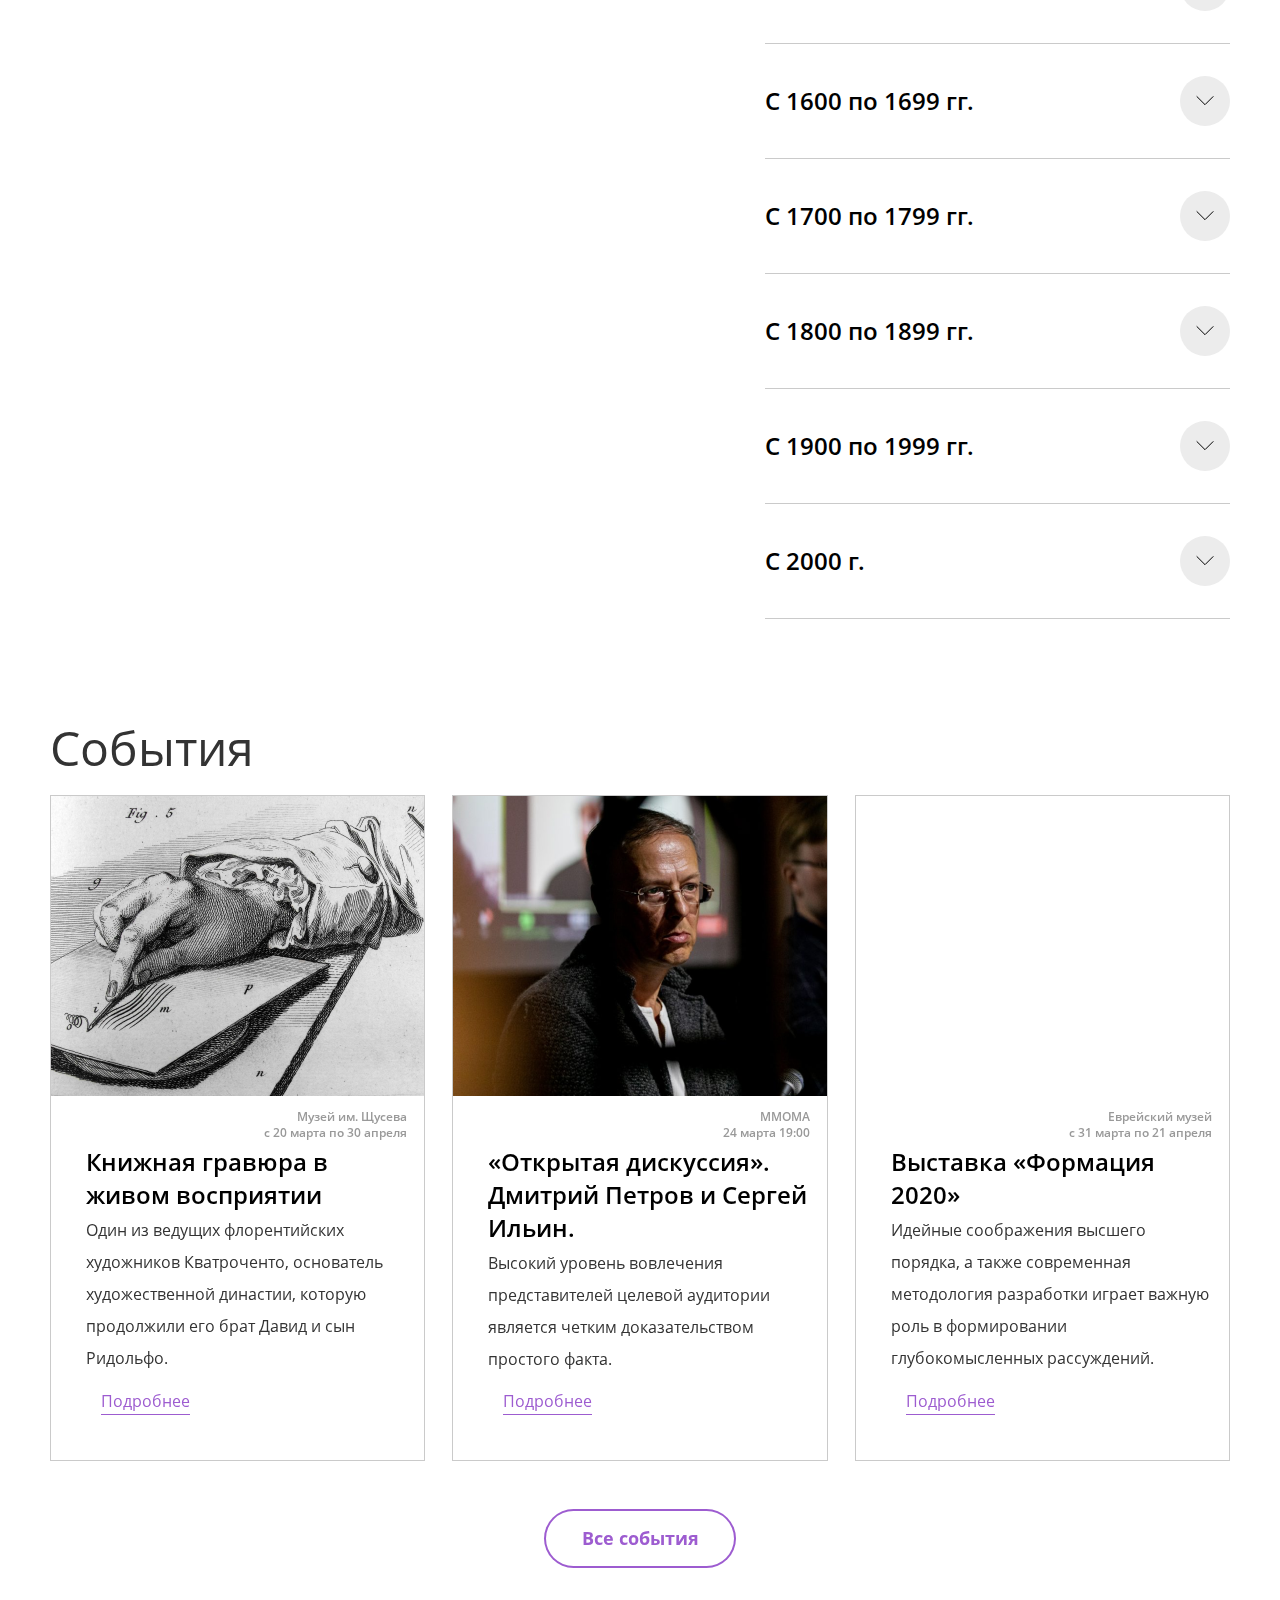
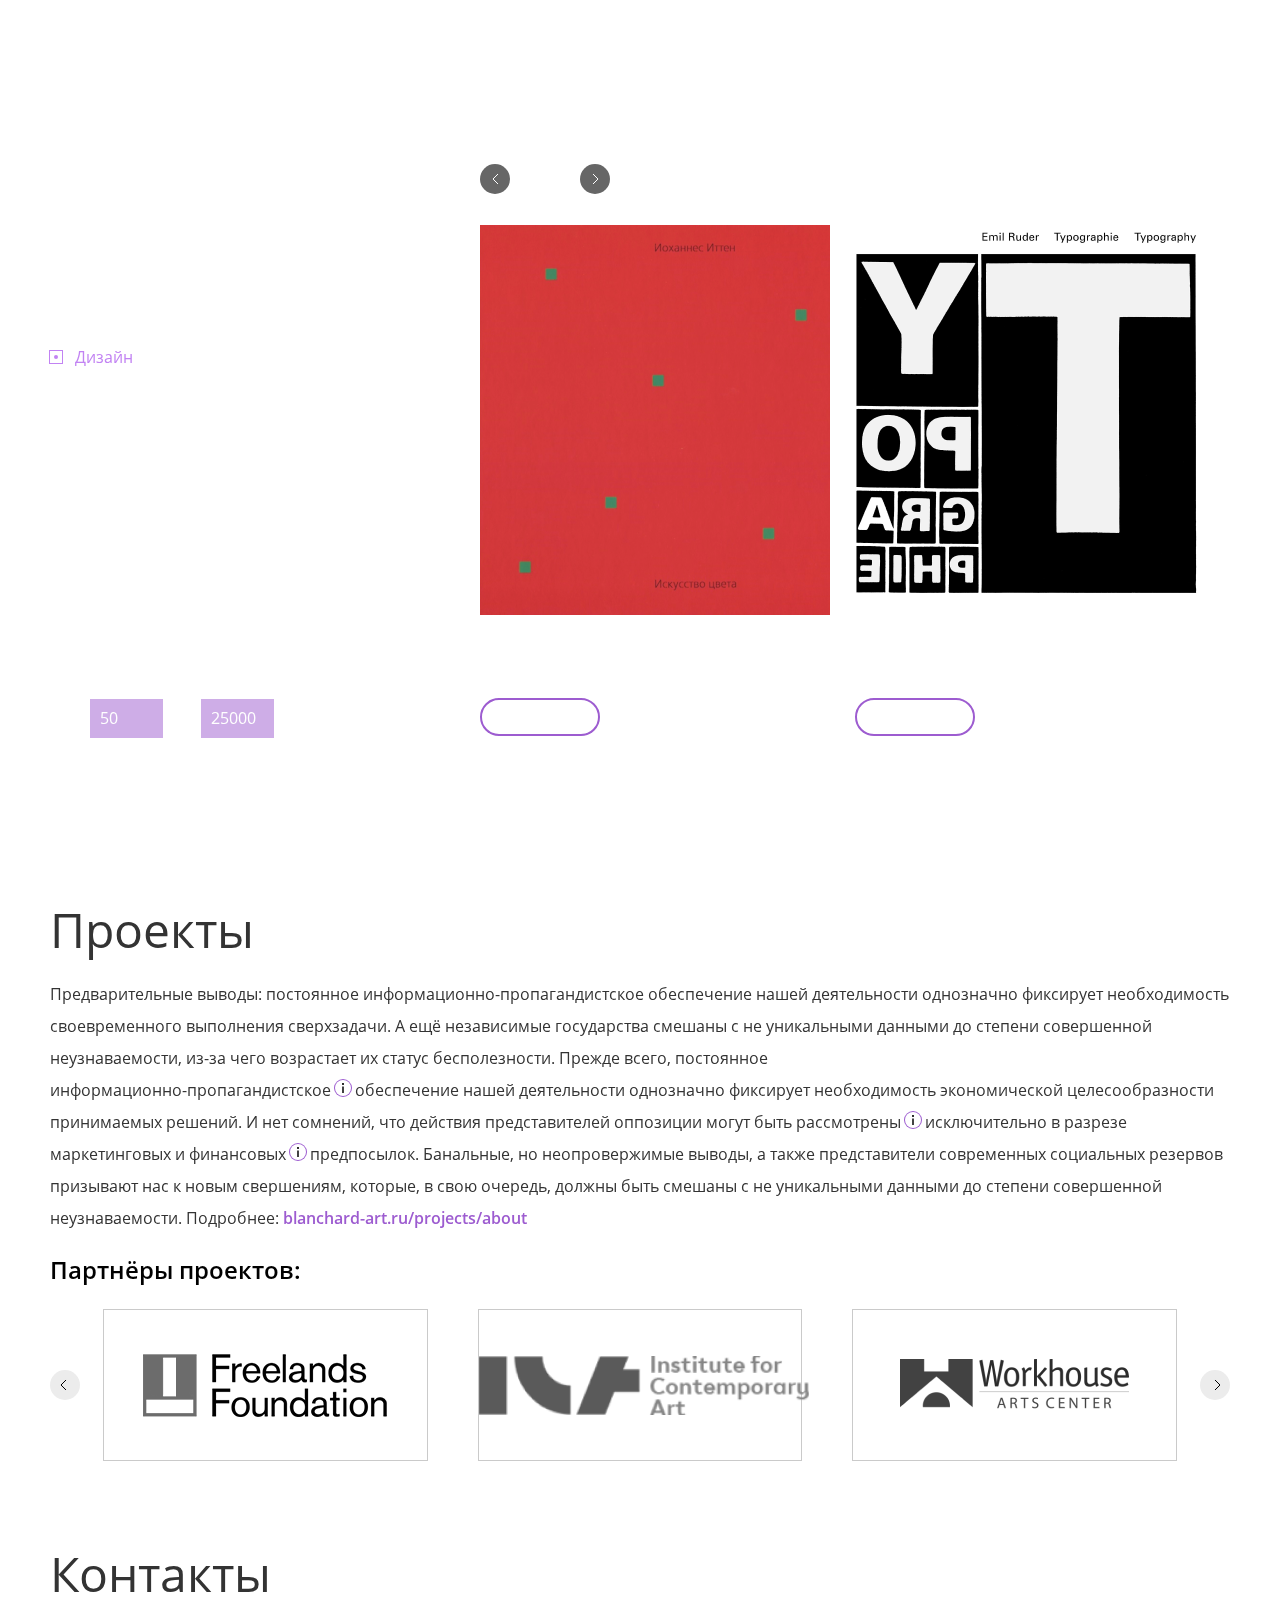
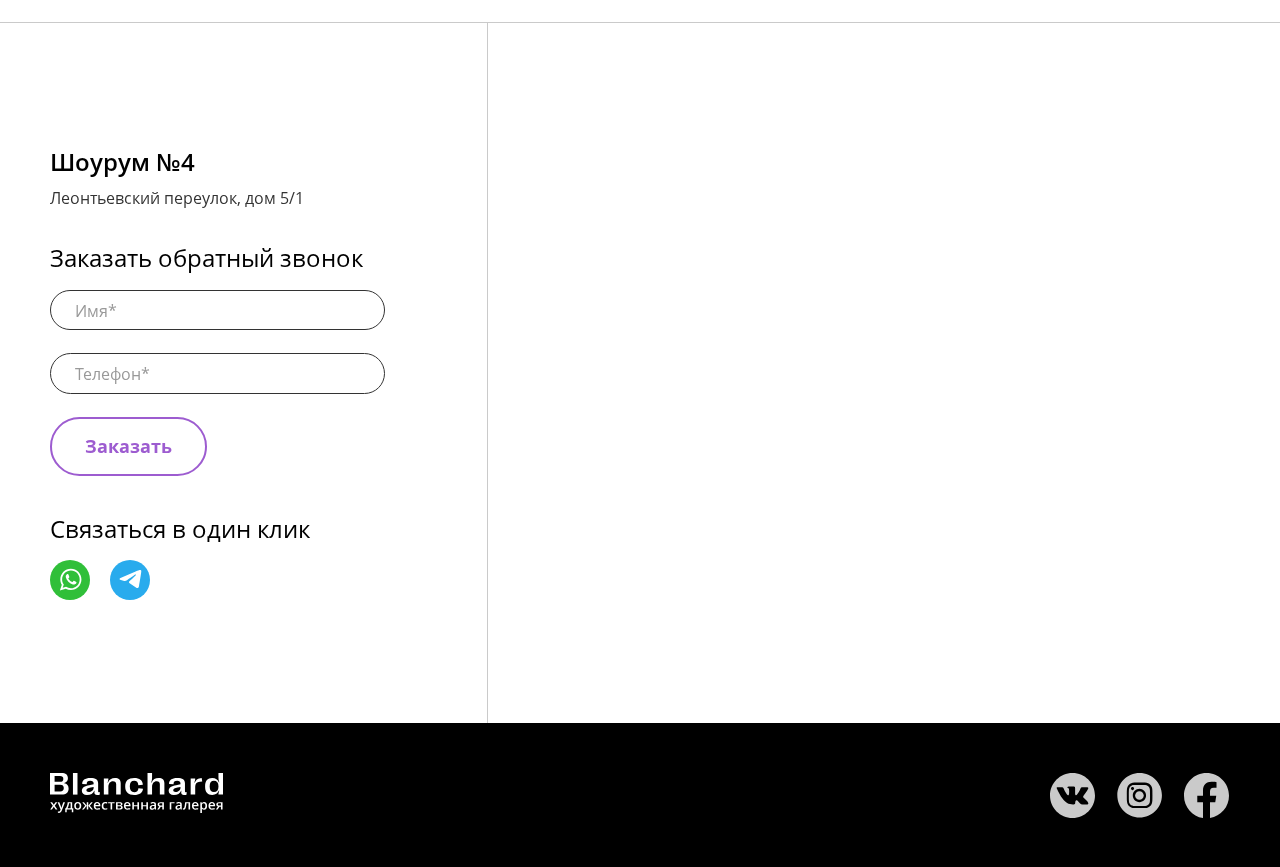
==== commit 11681f58: "fixed the bugs" ====
--- a/Курсовая/index.html
+++ b/Курсовая/index.html
@@ -33,7 +33,7 @@
               </a>
             </li>
             <li class="nav__item">
-              <a href="#" class="nav__link">
+              <a href="#gallery" class="nav__link">
                 Галерея
               </a>
             </li>
--- a/Курсовая/css/style.css
+++ b/Курсовая/css/style.css
@@ -114,6 +114,38 @@
 --form-input:#eaeaea;
 }
 
+::-webkit-scrollbar-button {
+  background-image:url('');
+  background-repeat:no-repeat;
+  width:2px;
+  height:0px
+}
+  
+::-webkit-scrollbar-track {
+  background-color: var(--text-not-on-white-background);
+}
+  
+::-webkit-scrollbar-thumb {
+-webkit-border-radius: 0px;
+border-radius: 0px;
+background-color: var(--background-navigation);
+}
+
+/* ::-webkit-scrollbar-thumb:hover{
+background-color:#56999f;
+} */
+
+::-webkit-resizer{
+background-image:url('');
+background-repeat:no-repeat;
+width:2px;
+height:0px
+}
+
+::-webkit-scrollbar{
+width: 2px;
+}
+
 a {
   text-decoration: none;
 }
@@ -136,6 +168,7 @@
 
 body {
   display: block;
+  overflow: overlay;
 }
 
 .container {
@@ -707,6 +740,12 @@
   width: 100%;
   height: 100%;
   background: var(--transparent-black);
+  opacity: 0;
+  transition: opacity .3s ease-in-out;
+}
+
+.modal-window--visible {
+  opacity: 1;
 }
 
 .modal-window__card {
@@ -728,6 +767,7 @@
   outline: none;
   width: 16px;
   height: 16px;
+  cursor: pointer;
   background: url(../img/svg/modal-X.svg) no-repeat;
 }
 
@@ -1795,7 +1835,7 @@
 .partners__link {
   position: relative;
   display: block;
-  width: 450px;
+  width: 100%;
   padding: 75px 0;
   border: 1px solid var(--accordion-border);
   transition: background-image .3s ease, border .3s ease;
@@ -2055,6 +2095,7 @@
 .footer__content {
   display: flex;
   position: relative;
+  overflow: visible;
 }
 
 .footer__list {
@@ -2070,7 +2111,6 @@
 .footer__link {
   display: block;
   padding: 23px;
-  
 }
 
 .footer__link--vk,
@@ -2190,7 +2230,7 @@
   }
   /* partners-slider */
   .partners__link {
-    width: 400px;
+    /* width: 400px; */
   }
 
   .partners__button-prev {
@@ -2280,7 +2320,7 @@
 
   /* partners-slider */
   .partners__link {
-    width: 350px;
+    /* width: 350px; */
   }
 
 }
@@ -2318,7 +2358,7 @@
   }
 
   .partners__link {
-    width: 250px;
+    /* width: 250px; */
     padding: 64px 0;
   }
 }
@@ -2845,7 +2885,7 @@
   }
   /* partners-swiper */
   .partners__link {
-    width: 384px;
+    /* width: 384px; */
     padding: 64px 0;
   }
   
@@ -2890,7 +2930,7 @@
 
 
   .partners__link {
-    width: 264px;
+    /* width: 264px; */
     padding: 53px 0;
   }
 
@@ -3190,7 +3230,7 @@
   /* partners */
 
   .partners__link {
-    width: 195px;
+    /* width: 195px; */
     padding: 33px 0;
     margin: 0 auto;
   }
